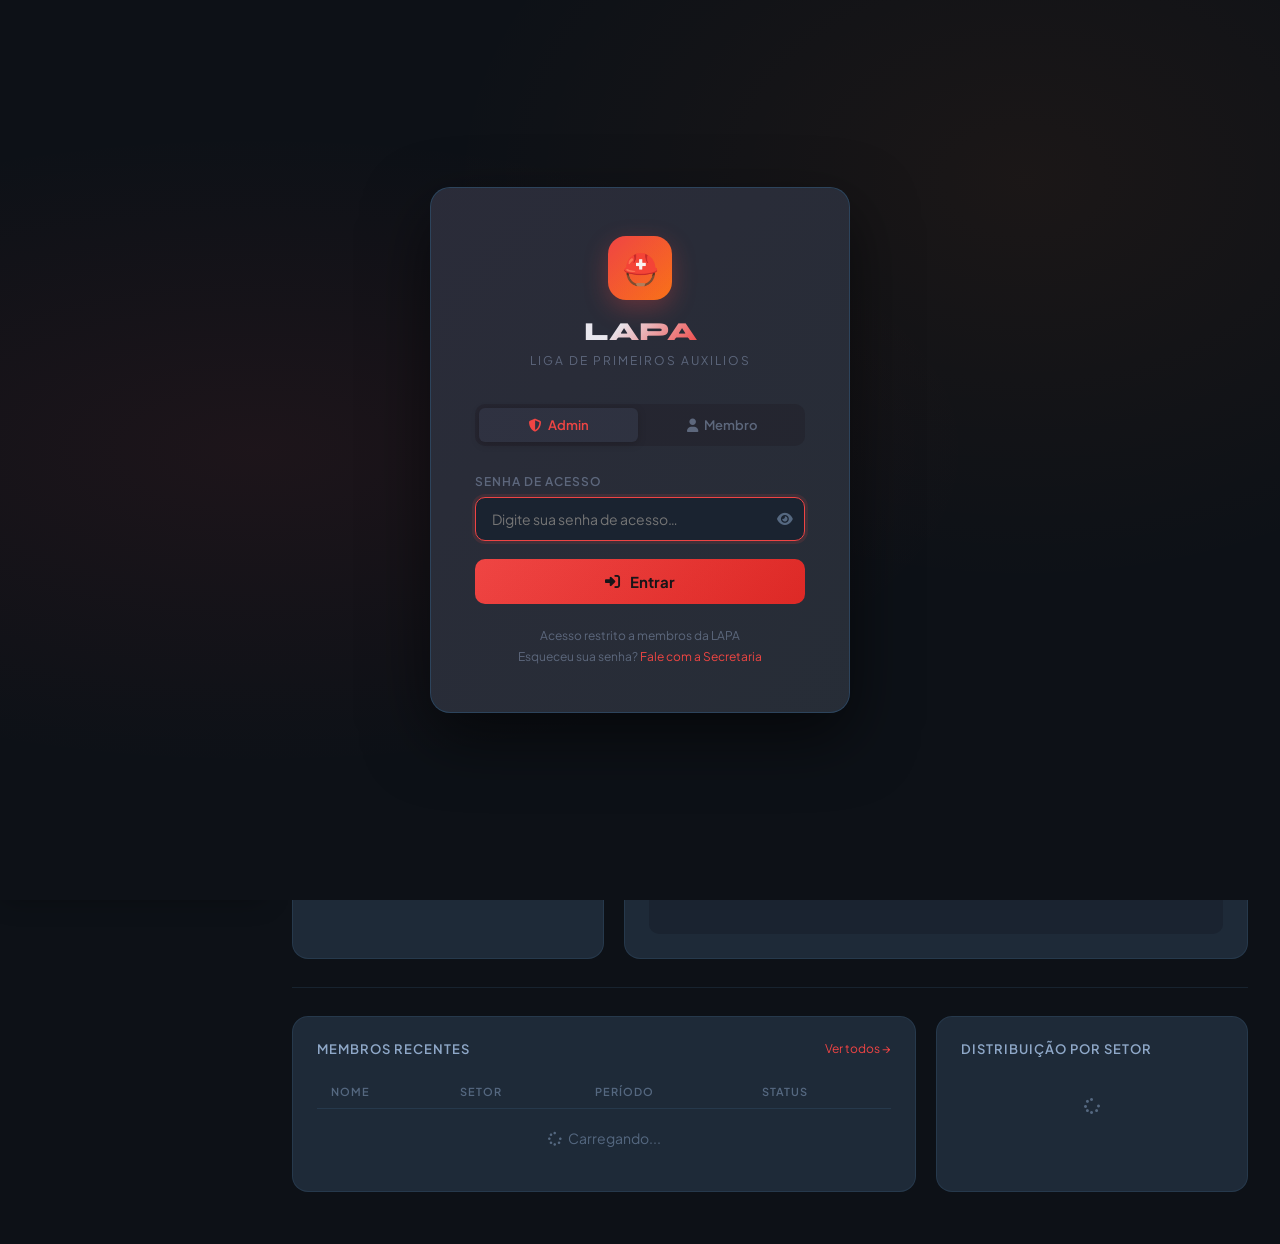
==== index.html @ fe963264 "lapa" ====
<!DOCTYPE html>
<html lang="pt-BR">
<head>
<meta charset="UTF-8">
<meta name="viewport" content="width=device-width, initial-scale=1.0">
<title>LAPA — Liga de Primeiros Auxilios</title>
<link href="https://fonts.googleapis.com/css2?family=Plus+Jakarta+Sans:wght@300;400;500;600;700;800&family=Syne:wght@600;700;800&family=DM+Mono:wght@400;500&display=swap" rel="stylesheet">
<link href="https://cdnjs.cloudflare.com/ajax/libs/font-awesome/6.5.0/css/all.min.css" rel="stylesheet">
<style>
/* ═══════════════════════════════════════════════════
   VARIÁVEIS & RESET
═══════════════════════════════════════════════════ */
:root {
  --bg:          #0b0e12;
  --bg2:         #111418;
  --bg3:         #181d24;
  --card:        #1c2028;
  --card2:       #222830;
  --border:      rgba(239,68,68,.10);
  --border2:     rgba(239,68,68,.20);
  --teal:        #ef4444;
  --teal2:       #dc2626;
  --sage:        #22c55e;
  --lavender:    #f97316;
  --gold:        #f59e0b;
  --coral:       #f43f5e;
  --sky:         #38bdf8;
  --text:        #f0f4f8;
  --text2:       #94a3b8;
  --text3:       #4a5568;
  --radius:      16px;
  --radius2:     10px;
  --shadow:      0 10px 40px rgba(0,0,0,.55);
  --shadow2:     0 2px 12px rgba(0,0,0,.3);
  --transition:  .25s cubic-bezier(.4,0,.2,1);
}

*, *::before, *::after { box-sizing: border-box; margin: 0; padding: 0; }
html { scroll-behavior: smooth; }
body {
  font-family: 'Plus Jakarta Sans', sans-serif;
  background: var(--bg);
  color: var(--text);
  min-height: 100vh;
  display: flex;
  overflow-x: hidden;
}

/* ═══════════════════════════════════════════════════
   SIDEBAR
═══════════════════════════════════════════════════ */
.sidebar {
  width: 260px;
  min-height: 100vh;
  background: var(--bg2);
  border-right: 1px solid var(--border);
  box-shadow: 4px 0 24px rgba(0,0,0,.3);
  display: flex;
  flex-direction: column;
  position: fixed;
  left: 0; top: 0; bottom: 0;
  z-index: 100;
  transition: width var(--transition);
}

.sidebar-logo {
  padding: 28px 24px 20px;
  border-bottom: 1px solid var(--border);
}
.logo-icon {
  width: 46px; height: 46px;
  background: linear-gradient(135deg, var(--teal), var(--lavender));
  border-radius: 12px;
  display: flex; align-items: center; justify-content: center;
  font-size: 22px; margin-bottom: 12px;
}
.logo-title {
  font-family: 'Syne', sans-serif;
  font-size: 18px; font-weight: 700;
  color: var(--text);
  line-height: 1.2;
}
.logo-sub {
  font-size: 11px; color: var(--text3);
  text-transform: uppercase; letter-spacing: 1.5px;
  margin-top: 4px;
}

.sidebar-nav { flex: 1; padding: 16px 12px; overflow-y: auto; }

.nav-section-label {
  font-size: 10px; font-weight: 600;
  text-transform: uppercase; letter-spacing: 2px;
  color: var(--text3); padding: 10px 12px 6px;
  margin-top: 8px;
}

.nav-item {
  display: flex; align-items: center; gap: 12px;
  padding: 11px 14px; border-radius: var(--radius2);
  cursor: pointer; color: var(--text2);
  transition: all var(--transition);
  margin-bottom: 2px; font-size: 14px; font-weight: 500;
  position: relative;
}
.nav-item:hover { background: var(--bg3); color: var(--text); }
.nav-item.active {
  background: linear-gradient(135deg, rgba(239,68,68,.15), rgba(249,115,22,.1));
  color: var(--teal);
  border: 1px solid rgba(239,68,68,.2);
}
.nav-item .icon { width: 18px; text-align: center; font-size: 15px; }
.nav-badge {
  margin-left: auto; background: var(--teal); color: var(--bg);
  font-size: 10px; font-weight: 700; padding: 2px 7px;
  border-radius: 20px; min-width: 20px; text-align: center;
}
.nav-badge.warn { background: var(--gold); }
.nav-badge.alert { background: var(--coral); }

.sidebar-footer {
  padding: 16px 12px;
  border-top: 1px solid var(--border);
}
.user-card {
  display: flex; align-items: center; gap: 10px;
  padding: 10px 12px; border-radius: var(--radius2);
  background: var(--bg3);
}
.avatar {
  width: 36px; height: 36px; border-radius: 50%;
  background: linear-gradient(135deg, var(--teal), var(--lavender));
  display: flex; align-items: center; justify-content: center;
  font-weight: 700; font-size: 14px; color: var(--bg); flex-shrink: 0;
}
.user-info .name { font-size: 13px; font-weight: 600; }
.user-info .role { font-size: 11px; color: var(--text3); }

/* ═══════════════════════════════════════════════════
   MAIN CONTENT
═══════════════════════════════════════════════════ */
.main {
  margin-left: 260px;
  flex: 1;
  min-height: 100vh;
  display: flex;
  flex-direction: column;
}

.topbar {
  height: 64px;
  background: var(--bg2);
  border-bottom: 1px solid var(--border);
  box-shadow: 0 1px 0 rgba(239,68,68,.08);
  display: flex; align-items: center;
  padding: 0 32px; gap: 16px;
  position: sticky; top: 0; z-index: 50;
}
.page-title {
  font-family: 'Syne', sans-serif;
  font-size: 20px; font-weight: 700;
  flex: 1;
}
.topbar-actions { display: flex; align-items: center; gap: 10px; }
.btn-icon {
  width: 36px; height: 36px; border-radius: var(--radius2);
  border: 1px solid var(--border2); background: var(--bg3);
  display: flex; align-items: center; justify-content: center;
  cursor: pointer; color: var(--text2); transition: all var(--transition);
  font-size: 14px;
}
.btn-icon:hover { color: var(--teal); border-color: var(--teal); }

.content { padding: 32px; flex: 1; }
.page { display: none; }
.page.active { display: block; animation: fadeIn .35s ease; }
@keyframes fadeIn { from { opacity:0; transform:translateY(8px); } to { opacity:1; transform:translateY(0); } }

/* ═══════════════════════════════════════════════════
   CARDS & GRIDS
═══════════════════════════════════════════════════ */
.grid { display: grid; gap: 20px; }
.grid-4 { grid-template-columns: repeat(4, 1fr); }
.grid-3 { grid-template-columns: repeat(3, 1fr); }
.grid-2 { grid-template-columns: repeat(2, 1fr); }
.grid-1-2 { grid-template-columns: 1fr 2fr; }
.grid-2-1 { grid-template-columns: 2fr 1fr; }

.card {
  background: var(--card);
  border: 1px solid var(--border);
  border-radius: var(--radius);
  padding: 24px;
  transition: border-color var(--transition);
}
.card:hover { border-color: var(--border2); }

.card-header {
  display: flex; align-items: center; justify-content: space-between;
  margin-bottom: 18px;
}
.card-title {
  font-size: 13px; font-weight: 600;
  text-transform: uppercase; letter-spacing: 1px;
  color: var(--text2);
}
.card-action {
  font-size: 12px; color: var(--teal); cursor: pointer;
  transition: opacity var(--transition);
}
.card-action:hover { opacity: .75; }

/* STAT CARDS */
.stat-card {
  background: var(--card);
  border: 1px solid var(--border);
  border-radius: var(--radius);
  padding: 22px;
  position: relative; overflow: hidden;
  transition: all var(--transition);
}
.stat-card::before {
  content: '';
  position: absolute; top: 0; left: 0; right: 0;
  height: 3px;
  background: var(--accent-color, var(--teal));
}
.stat-card:hover { transform: translateY(-2px); box-shadow: var(--shadow); }
.stat-label { font-size: 12px; color: var(--text3); margin-bottom: 8px; text-transform: uppercase; letter-spacing: 1px; }
.stat-value { font-family: 'Syne', sans-serif; font-size: 32px; font-weight: 700; line-height: 1; }
.stat-change {
  font-size: 12px; margin-top: 8px; display: flex; align-items: center; gap: 4px;
}
.stat-change.up { color: var(--sage); }
.stat-change.down { color: var(--coral); }
.stat-icon {
  position: absolute; right: 20px; top: 50%;
  transform: translateY(-50%);
  font-size: 36px; opacity: .08;
}

/* ═══════════════════════════════════════════════════
   HOME — HERO
═══════════════════════════════════════════════════ */
.hero {
  background: linear-gradient(135deg, var(--bg3) 0%, var(--card2) 100%);
  border: 1px solid var(--border);
  border-radius: 20px;
  padding: 48px;
  margin-bottom: 28px;
  position: relative; overflow: hidden;
}
.hero::before {
  content: '';
  position: absolute; top: -60px; right: -60px;
  width: 300px; height: 300px;
  background: radial-gradient(circle, rgba(239,68,68,.12) 0%, transparent 70%);
  pointer-events: none;
}
.hero::after {
  content: '';
  position: absolute; bottom: -80px; left: 30%;
  width: 400px; height: 400px;
  background: radial-gradient(circle, rgba(249,115,22,.08) 0%, transparent 70%);
  pointer-events: none;
}
.hero-tag {
  display: inline-flex; align-items: center; gap: 8px;
  background: rgba(239,68,68,.12); border: 1px solid rgba(239,68,68,.25);
  color: var(--teal); border-radius: 20px;
  padding: 5px 14px; font-size: 12px; font-weight: 600;
  text-transform: uppercase; letter-spacing: 1px;
  margin-bottom: 20px;
}
.hero h1 {
  font-family: 'Syne', sans-serif;
  font-size: 42px; font-weight: 900;
  line-height: 1.15; margin-bottom: 14px;
  background: linear-gradient(135deg, var(--text) 30%, var(--teal) 100%);
  -webkit-background-clip: text; -webkit-text-fill-color: transparent;
  background-clip: text;
}
.hero p { color: var(--text2); font-size: 15px; line-height: 1.7; max-width: 560px; }
.hero-stats {
  display: flex; gap: 32px; margin-top: 32px;
}
.hero-stat .value {
  font-family: 'Syne', sans-serif;
  font-size: 28px; font-weight: 700; color: var(--teal);
}
.hero-stat .label { font-size: 12px; color: var(--text3); margin-top: 2px; }
.hero-divider { width: 1px; background: var(--border2); }

/* ═══════════════════════════════════════════════════
   TIMELINE / AGENDA
═══════════════════════════════════════════════════ */
.timeline { list-style: none; }
.timeline-item {
  display: flex; gap: 16px;
  padding-bottom: 20px;
  position: relative;
}
.timeline-item:not(:last-child)::before {
  content: '';
  position: absolute; left: 15px; top: 30px; bottom: 0;
  width: 1px; background: var(--border);
}
.tl-dot {
  width: 30px; height: 30px; border-radius: 50%;
  display: flex; align-items: center; justify-content: center;
  font-size: 12px; flex-shrink: 0; margin-top: 2px;
}
.tl-dot.teal { background: rgba(239,68,68,.15); color: var(--teal); border: 1px solid rgba(239,68,68,.3); }
.tl-dot.lav  { background: rgba(249,115,22,.15); color: var(--lavender); border: 1px solid rgba(249,115,22,.3); }
.tl-dot.gold { background: rgba(232,196,106,.15); color: var(--gold); border: 1px solid rgba(232,196,106,.3); }
.tl-dot.sage { background: rgba(107,191,160,.15); color: var(--sage); border: 1px solid rgba(107,191,160,.3); }
.tl-info .tl-title { font-size: 14px; font-weight: 600; margin-bottom: 3px; }
.tl-info .tl-meta { font-size: 12px; color: var(--text3); }

/* ═══════════════════════════════════════════════════
   MEMBERS TABLE
═══════════════════════════════════════════════════ */
.table-wrap { overflow-x: auto; }
table { width: 100%; border-collapse: collapse; }
th {
  text-align: left; padding: 10px 14px;
  font-size: 11px; font-weight: 600;
  text-transform: uppercase; letter-spacing: 1px;
  color: var(--text3); border-bottom: 1px solid var(--border);
}
td {
  padding: 13px 14px; font-size: 14px;
  border-bottom: 1px solid rgba(100,160,220,.06);
}
tr:last-child td { border-bottom: none; }
tr:hover td { background: rgba(239,68,68,.03); }
.td-name { display: flex; align-items: center; gap: 10px; }
.td-avatar {
  width: 30px; height: 30px; border-radius: 50%;
  display: flex; align-items: center; justify-content: center;
  font-size: 12px; font-weight: 700; flex-shrink: 0;
}

/* BADGES */
.badge {
  display: inline-flex; align-items: center; gap: 4px;
  padding: 3px 10px; border-radius: 20px;
  font-size: 11px; font-weight: 600;
}
.badge.teal   { background: rgba(239,68,68,.12); color: var(--teal);    border: 1px solid rgba(239,68,68,.2); }
.badge.lav    { background: rgba(249,115,22,.12); color: var(--lavender); border: 1px solid rgba(249,115,22,.2); }
.badge.sage   { background: rgba(107,191,160,.12); color: var(--sage);   border: 1px solid rgba(107,191,160,.2); }
.badge.gold   { background: rgba(232,196,106,.12); color: var(--gold);   border: 1px solid rgba(232,196,106,.2); }
.badge.coral  { background: rgba(224,122,122,.12); color: var(--coral);  border: 1px solid rgba(224,122,122,.2); }
.badge.sky    { background: rgba(106,179,232,.12); color: var(--sky);    border: 1px solid rgba(106,179,232,.2); }

/* ═══════════════════════════════════════════════════
   PROGRESS BAR
═══════════════════════════════════════════════════ */
.progress-bar {
  height: 6px; background: var(--bg3);
  border-radius: 10px; overflow: hidden; margin-top: 8px;
}
.progress-fill {
  height: 100%; border-radius: 10px;
  background: linear-gradient(90deg, var(--teal), var(--lavender));
  transition: width 1s ease;
}

/* ═══════════════════════════════════════════════════
   BUTTONS
═══════════════════════════════════════════════════ */
.btn {
  display: inline-flex; align-items: center; gap: 8px;
  padding: 9px 18px; border-radius: var(--radius2);
  font-size: 13px; font-weight: 600; cursor: pointer;
  transition: all var(--transition); border: none;
  font-family: 'Plus Jakarta Sans', sans-serif;
}
.btn-primary {
  background: linear-gradient(135deg, var(--teal), var(--teal2));
  color: var(--bg);
}
.btn-primary:hover { opacity: .88; transform: translateY(-1px); }
.btn-outline {
  background: transparent;
  border: 1px solid var(--border2); color: var(--text2);
}
.btn-outline:hover { border-color: var(--teal); color: var(--teal); }
.btn-sm { padding: 6px 12px; font-size: 12px; }
.btn-danger { background: rgba(224,122,122,.15); color: var(--coral); border: 1px solid rgba(224,122,122,.25); }
.btn-danger:hover { background: rgba(224,122,122,.25); }

/* ═══════════════════════════════════════════════════
   FORMS
═══════════════════════════════════════════════════ */
.form-group { margin-bottom: 16px; }
.form-label { font-size: 12px; font-weight: 600; color: var(--text2); margin-bottom: 6px; display: block; text-transform: uppercase; letter-spacing: .8px; }
.form-input, .form-select, .form-textarea {
  width: 100%; padding: 10px 14px;
  background: var(--bg3); border: 1px solid var(--border2);
  border-radius: var(--radius2); color: var(--text);
  font-family: 'Plus Jakarta Sans', sans-serif; font-size: 14px;
  transition: border-color var(--transition);
  outline: none;
}
.form-input:focus, .form-select:focus, .form-textarea:focus {
  border-color: var(--teal);
  box-shadow: 0 0 0 3px rgba(239,68,68,.1);
}
.form-textarea { resize: vertical; min-height: 90px; }
.form-select { appearance: none; cursor: pointer; }
.form-row { display: grid; grid-template-columns: 1fr 1fr; gap: 16px; }

/* ═══════════════════════════════════════════════════
   MODAL
═══════════════════════════════════════════════════ */
.modal-overlay {
  position: fixed; inset: 0; background: rgba(0,0,0,.65);
  z-index: 200; display: none; align-items: center; justify-content: center;
  backdrop-filter: blur(4px);
}
.modal-overlay.open { display: flex; animation: fadeIn .2s ease; }
.modal {
  background: var(--card); border: 1px solid var(--border2);
  border-radius: 20px; padding: 32px; width: 520px; max-width: 95vw;
  box-shadow: 0 32px 80px rgba(0,0,0,.5);
}
.modal-header {
  display: flex; align-items: center; justify-content: space-between;
  margin-bottom: 24px;
}
.modal-title { font-family: 'Syne', sans-serif; font-size: 20px; font-weight: 700; }
.modal-close { background: none; border: none; color: var(--text3); font-size: 20px; cursor: pointer; }
.modal-footer { margin-top: 24px; display: flex; gap: 10px; justify-content: flex-end; }

/* ═══════════════════════════════════════════════════
   CHART PLACEHOLDERS
═══════════════════════════════════════════════════ */
.chart-placeholder {
  height: 180px; background: var(--bg3);
  border-radius: var(--radius2); display: flex;
  align-items: flex-end; gap: 8px; padding: 16px;
}
.bar {
  flex: 1; border-radius: 4px 4px 0 0;
  background: linear-gradient(0deg, var(--teal), var(--lavender));
  opacity: .75; transition: opacity var(--transition);
  position: relative;
}
.bar:hover { opacity: 1; }
.bar::after {
  content: attr(data-label);
  position: absolute; bottom: -20px; left: 50%;
  transform: translateX(-50%);
  font-size: 10px; color: var(--text3);
  white-space: nowrap;
}

.donut-wrap { display: flex; align-items: center; gap: 24px; }
.donut-svg { flex-shrink: 0; }
.donut-legend { flex: 1; }
.legend-item {
  display: flex; align-items: center; gap: 8px;
  font-size: 13px; margin-bottom: 8px;
}
.legend-dot { width: 10px; height: 10px; border-radius: 50%; flex-shrink: 0; }

/* ═══════════════════════════════════════════════════
   NOTIFICATION BELL DROPDOWN
═══════════════════════════════════════════════════ */
.notif-btn { position: relative; }
.notif-dot {
  position: absolute; top: 4px; right: 4px;
  width: 8px; height: 8px; border-radius: 50%;
  background: var(--coral); border: 2px solid var(--bg2);
}

/* ═══════════════════════════════════════════════════
   SEARCH
═══════════════════════════════════════════════════ */
.search-box {
  display: flex; align-items: center; gap: 8px;
  background: var(--bg3); border: 1px solid var(--border);
  border-radius: var(--radius2); padding: 7px 14px;
  font-size: 13px; color: var(--text3); min-width: 200px;
}
.search-box input {
  background: none; border: none; outline: none;
  color: var(--text); font-family: 'Plus Jakarta Sans', sans-serif;
  font-size: 13px; flex: 1;
}

/* ═══════════════════════════════════════════════════
   KANBAN
═══════════════════════════════════════════════════ */
.kanban { display: grid; grid-template-columns: repeat(4, 1fr); gap: 16px; }
.kanban-col { background: var(--bg3); border-radius: var(--radius); padding: 16px; }
.kanban-col-title {
  font-size: 12px; font-weight: 700;
  text-transform: uppercase; letter-spacing: 1px;
  color: var(--text3); margin-bottom: 14px;
  display: flex; align-items: center; justify-content: space-between;
}
/* DOC CARDS */
.doc-card { position: relative; }
#docs-dynamic-area .grid { margin-bottom: 0; }

.kanban-card {
  background: var(--card); border: 1px solid var(--border);
  border-radius: var(--radius2); padding: 14px;
  margin-bottom: 10px; cursor: pointer;
  transition: all var(--transition);
}
.kanban-card:hover { transform: translateY(-2px); border-color: var(--border2); box-shadow: var(--shadow2); }
.kanban-card-title { font-size: 13px; font-weight: 600; margin-bottom: 6px; }
.kanban-card-meta { font-size: 11px; color: var(--text3); }

/* ═══════════════════════════════════════════════════
   FINANÇAS
═══════════════════════════════════════════════════ */
.finance-row {
  display: flex; align-items: center; justify-content: space-between;
  padding: 12px 0; border-bottom: 1px solid rgba(100,160,220,.06);
}
.finance-row:last-child { border-bottom: none; }
.finance-desc { font-size: 14px; }
.finance-cat { font-size: 11px; color: var(--text3); margin-top: 2px; }
.finance-val { font-family: 'DM Mono', monospace; font-size: 15px; font-weight: 500; }
.finance-val.pos { color: var(--sage); }
.finance-val.neg { color: var(--coral); }

/* ═══════════════════════════════════════════════════
   TOOLTIP
═══════════════════════════════════════════════════ */
[data-tooltip] { position: relative; }
[data-tooltip]::after {
  content: attr(data-tooltip);
  position: absolute; bottom: calc(100% + 6px); left: 50%;
  transform: translateX(-50%);
  background: var(--card2); border: 1px solid var(--border2);
  color: var(--text); font-size: 12px; padding: 5px 10px;
  border-radius: 6px; white-space: nowrap;
  pointer-events: none; opacity: 0; transition: opacity .2s;
  z-index: 999;
}
[data-tooltip]:hover::after { opacity: 1; }

/* ═══════════════════════════════════════════════════
   RESPONSIVO
═══════════════════════════════════════════════════ */
@media (max-width: 1200px) {
  .grid-4 { grid-template-columns: repeat(2, 1fr); }
  .kanban { grid-template-columns: repeat(2, 1fr); }
}
@media (max-width: 900px) {
  .sidebar {
    width: 72px;
    transition: width var(--transition), box-shadow var(--transition);
  }
  .sidebar.mobile-open {
    width: 260px;
    box-shadow: 6px 0 40px rgba(0,0,0,.55);
    z-index: 200;
  }
  .sidebar.mobile-open .logo-title,
  .sidebar.mobile-open .logo-sub,
  .sidebar.mobile-open .nav-item span,
  .sidebar.mobile-open .nav-section-label,
  .sidebar.mobile-open .user-info,
  .sidebar.mobile-open .nav-badge { display: revert; }
  .logo-title, .logo-sub, .nav-item span, .nav-section-label, .user-info, .nav-badge { display: none; }
  .main { margin-left: 72px; }
  .grid-3 { grid-template-columns: 1fr; }
  .grid-1-2, .grid-2-1 { grid-template-columns: 1fr; }
  /* Overlay para fechar ao clicar fora */
  #sidebar-overlay {
    display: none;
    position: fixed; inset: 0; z-index: 190;
    background: rgba(0,0,0,.45);
    backdrop-filter: blur(2px);
  }
  #sidebar-overlay.visible { display: block; }
  /* Botão hambúrguer fixo */
  #btn-hamburger {
    display: flex;
    position: fixed; bottom: 24px; left: 12px; z-index: 210;
    width: 48px; height: 48px; border-radius: 14px;
    background: var(--teal); color: var(--bg);
    border: none; cursor: pointer;
    align-items: center; justify-content: center;
    font-size: 18px;
    box-shadow: 0 4px 20px rgba(239,68,68,.45);
    transition: transform var(--transition), opacity var(--transition);
  }
  #btn-hamburger:active { transform: scale(.92); }
}
@media (max-width: 600px) {
  .content { padding: 16px; }
  .grid-4 { grid-template-columns: 1fr 1fr; }
  .hero h1 { font-size: 28px; }
  .hero-stats { gap: 16px; }
  .hero { padding: 28px 20px; }
}

/* Hambúrguer oculto em desktop — só aparece via media query acima */
#btn-hamburger { display: none; }
#sidebar-overlay { display: none; }

/* ═══════════════════════════════════════════════════
   SCROLLBAR
═══════════════════════════════════════════════════ */
::-webkit-scrollbar { width: 6px; height: 6px; }
::-webkit-scrollbar-track { background: var(--bg); }
::-webkit-scrollbar-thumb { background: var(--bg3); border-radius: 6px; }
::-webkit-scrollbar-thumb:hover { background: var(--card2); }

/* ═══════════════════════════════════════════════════
   MISC
═══════════════════════════════════════════════════ */
.section-title {
  font-family: 'Syne', sans-serif;
  font-size: 22px; font-weight: 700;
  margin-bottom: 6px;
}
.section-sub { font-size: 14px; color: var(--text2); margin-bottom: 24px; }
.divider { height: 1px; background: var(--border); margin: 28px 0; }
.gap-20 { margin-bottom: 20px; }
.gap-28 { margin-bottom: 28px; }
.tag-list { display: flex; flex-wrap: wrap; gap: 6px; }
.tag {
  font-size: 11px; padding: 3px 10px;
  background: var(--bg3); border: 1px solid var(--border);
  border-radius: 20px; color: var(--text2);
}

/* Ata card */
.ata-card {
  padding: 16px; background: var(--bg3);
  border: 1px solid var(--border); border-radius: var(--radius2);
  margin-bottom: 12px; cursor: pointer; transition: all var(--transition);
}
.ata-card:hover { border-color: var(--border2); }
.ata-title { font-size: 14px; font-weight: 600; margin-bottom: 4px; }
.ata-meta { font-size: 12px; color: var(--text3); display: flex; gap: 14px; }

/* Pesquisa card */
.research-card {
  background: var(--bg3); border: 1px solid var(--border);
  border-radius: var(--radius); padding: 20px;
  transition: all var(--transition);
}
.research-card:hover { border-color: var(--border2); transform: translateY(-2px); }
.research-title { font-size: 15px; font-weight: 600; margin-bottom: 6px; }
.research-desc { font-size: 13px; color: var(--text2); line-height: 1.6; margin-bottom: 12px; }

/* Tabs internos */
.inner-tabs { display: flex; gap: 4px; margin-bottom: 24px; }
.inner-tab {
  padding: 8px 16px; border-radius: var(--radius2);
  font-size: 13px; font-weight: 500;
  cursor: pointer; color: var(--text3);
  border: 1px solid transparent;
  transition: all var(--transition);
}
.inner-tab.active {
  background: var(--card2); color: var(--teal);
  border-color: rgba(239,68,68,.2);
}
.inner-tab:hover:not(.active) { color: var(--text); background: var(--bg3); }
.inner-panel { display: none; }
.inner-panel.active { display: block; }


/* ═══════════════════════════════════════════════════
   TELA DE LOGIN
═══════════════════════════════════════════════════ */
#login-screen {
  position: fixed; inset: 0; z-index: 10000;
  background: var(--bg);
  display: flex; align-items: center; justify-content: center;
  padding: 20px;
  background-image:
    radial-gradient(ellipse at 20% 50%, rgba(239,68,68,.07) 0%, transparent 50%),
    radial-gradient(ellipse at 80% 20%, rgba(249,115,22,.06) 0%, transparent 40%);
}
.login-card {
  background: var(--card);
  border: 1px solid var(--border2);
  border-radius: 20px;
  padding: 48px 44px;
  width: 100%; max-width: 420px;
  box-shadow: 0 24px 64px rgba(0,0,0,.55);
  animation: fadeIn .4s ease;
}
.login-logo {
  display: flex; flex-direction: column; align-items: center;
  margin-bottom: 36px;
}
.login-logo-icon {
  width: 64px; height: 64px;
  background: linear-gradient(135deg, var(--teal), var(--lavender));
  border-radius: 18px;
  display: flex; align-items: center; justify-content: center;
  font-size: 30px; margin-bottom: 16px;
  box-shadow: 0 8px 24px rgba(239,68,68,.3);
}
.login-logo h1 {
  font-family: 'Syne', sans-serif;
  font-size: 26px; font-weight: 900;
  background: linear-gradient(135deg, var(--text) 30%, var(--teal) 100%);
  -webkit-background-clip: text; -webkit-text-fill-color: transparent;
  background-clip: text; margin-bottom: 6px; text-align: center;
}
.login-logo p {
  font-size: 12px; color: var(--text3);
  text-transform: uppercase; letter-spacing: 2px; text-align: center;
}
.login-role-tabs {
  display: flex; background: var(--bg3);
  border-radius: var(--radius2); padding: 4px;
  margin-bottom: 28px; gap: 4px;
}
.login-role-tab {
  flex: 1; padding: 9px; text-align: center;
  border-radius: 6px; font-size: 13px; font-weight: 600;
  cursor: pointer; color: var(--text3);
  transition: all var(--transition);
}
.login-role-tab.active {
  background: var(--card2); color: var(--teal);
  box-shadow: 0 2px 8px rgba(0,0,0,.2);
}
.login-field { margin-bottom: 18px; }
.login-field label {
  display: block; font-size: 12px; font-weight: 600;
  color: var(--text3); text-transform: uppercase;
  letter-spacing: 1px; margin-bottom: 8px;
}
.login-field input {
  width: 100%; background: var(--bg3);
  border: 1px solid var(--border2); border-radius: var(--radius2);
  padding: 12px 16px; font-size: 14px; font-family: 'Plus Jakarta Sans', sans-serif;
  color: var(--text); transition: all var(--transition);
  outline: none;
}
.login-field input:focus {
  border-color: var(--teal);
  box-shadow: 0 0 0 3px rgba(239,68,68,.12);
}
.login-field input.error { border-color: var(--coral); }
.login-error {
  display: none; align-items: center; gap: 8px;
  background: rgba(224,122,122,.1); border: 1px solid rgba(224,122,122,.25);
  border-radius: var(--radius2); padding: 10px 14px;
  color: var(--coral); font-size: 13px; margin-bottom: 18px;
}
.login-error.show { display: flex; animation: fadeIn .2s ease; }
.login-btn {
  width: 100%; padding: 13px;
  background: linear-gradient(135deg, var(--teal), var(--teal2));
  color: var(--bg); border: none; border-radius: var(--radius2);
  font-size: 15px; font-weight: 700; font-family: 'Plus Jakarta Sans', sans-serif;
  cursor: pointer; transition: all var(--transition);
  display: flex; align-items: center; justify-content: center; gap: 10px;
}
.login-btn:hover { transform: translateY(-1px); box-shadow: 0 6px 20px rgba(239,68,68,.35); }
.login-btn:active { transform: translateY(0); }
.login-btn:disabled { opacity: .6; cursor: not-allowed; transform: none; }
.login-footer {
  text-align: center; margin-top: 24px;
  font-size: 12px; color: var(--text3);
}
.login-footer a { color: var(--teal); cursor: pointer; text-decoration: none; }
.login-footer a:hover { opacity: .8; }
.login-show-pass {
  position: relative;
}
.login-show-pass input { padding-right: 44px; }
.login-show-pass .toggle-pass {
  position: absolute; right: 12px; top: 50%;
  transform: translateY(-50%);
  cursor: pointer; color: var(--text3); font-size: 14px;
  transition: color var(--transition);
}
.login-show-pass .toggle-pass:hover { color: var(--teal); }

/* Badge de papel (admin/membro) na topbar */
.role-badge {
  display: inline-flex; align-items: center; gap: 6px;
  padding: 4px 10px; border-radius: 20px; font-size: 11px; font-weight: 600;
  text-transform: uppercase; letter-spacing: 1px;
}
.role-badge.admin { background: rgba(232,196,106,.15); color: var(--gold); border: 1px solid rgba(232,196,106,.3); }
.role-badge.membro { background: rgba(239,68,68,.12); color: var(--teal); border: 1px solid rgba(239,68,68,.2); }

/* Bloqueia elementos para não-admin */
.admin-only { display: none; }
body.is-admin .admin-only { display: inline-flex; }
body.is-admin .admin-only-block { display: block; }
.admin-only-block { display: none; }

/* Overlay de bloqueio */
.locked-overlay {
  position: absolute; inset: 0; z-index: 10;
  background: rgba(13,17,23,.7); backdrop-filter: blur(2px);
  display: flex; flex-direction: column; align-items: center; justify-content: center;
  border-radius: var(--radius);
}
.locked-overlay i { font-size: 28px; color: var(--gold); margin-bottom: 10px; }
.locked-overlay p { font-size: 14px; color: var(--text2); }


/* ═══════════════════════════════════════════════════
   LAPA — Decoração com cruz pulsante
═══════════════════════════════════════════════════ */
@keyframes lapaPulse {
  0%,100% { opacity:.08; transform:scale(1); }
  50%      { opacity:.14; transform:scale(1.08); }
}
.hero-cross-decor {
  position: absolute; right: 48px; top: 50%;
  transform: translateY(-50%);
  font-size: 120px; opacity: .07;
  animation: lapaPulse 4s ease-in-out infinite;
  pointer-events: none; user-select: none;
  color: var(--teal);
}
/* Login card glow */
.login-card::before {
  content: '';
  position: absolute; inset: 0;
  border-radius: 20px;
  background: linear-gradient(135deg, rgba(239,68,68,.06) 0%, rgba(249,115,22,.04) 100%);
  pointer-events: none;
}
.login-card { position: relative; overflow: hidden; }

/* Nav badge pulse on alerts */
.nav-badge.alert {
  animation: badgePulse 2s ease-in-out infinite;
}
@keyframes badgePulse {
  0%,100% { box-shadow: 0 0 0 0 rgba(244,63,94,.5); }
  50%      { box-shadow: 0 0 0 6px rgba(244,63,94,0); }
}

/* Scrollbar */
::-webkit-scrollbar { width: 6px; height: 6px; }
::-webkit-scrollbar-track { background: var(--bg3); }
::-webkit-scrollbar-thumb { background: rgba(239,68,68,.3); border-radius: 10px; }
::-webkit-scrollbar-thumb:hover { background: rgba(239,68,68,.5); }

/* Hero shimmer */
.hero::before { animation: lapaPulse 6s ease-in-out infinite; }

/* ═══════════════════════════════════════════════════
   SKELETON LOADERS
═══════════════════════════════════════════════════ */
@keyframes shimmer {
  0%   { background-position: -400px 0; }
  100% { background-position: 400px 0; }
}
.skel {
  background: linear-gradient(90deg, var(--bg3) 25%, var(--card2) 50%, var(--bg3) 75%);
  background-size: 800px 100%;
  animation: shimmer 1.4s infinite;
  border-radius: 6px;
  display: block;
}
.skel-inline {
  background: linear-gradient(90deg, var(--bg3) 25%, var(--card2) 50%, var(--bg3) 75%);
  background-size: 800px 100%;
  animation: shimmer 1.4s infinite;
  border-radius: 4px;
  display: inline-block;
  width: 60px; height: 1em; vertical-align: middle;
}

/* ═══════════════════════════════════════════════════
   TOOLTIP
═══════════════════════════════════════════════════ */
[data-tooltip] { position: relative; }
[data-tooltip]::after {
  content: attr(data-tooltip);
  position: absolute; bottom: calc(100% + 6px); left: 50%;
  transform: translateX(-50%);
  background: var(--card2); color: var(--text);
  font-size: 11px; padding: 4px 8px; border-radius: 6px;
  white-space: nowrap; pointer-events: none;
  opacity: 0; transition: opacity .2s;
  border: 1px solid var(--border2);
  z-index: 9999;
}
[data-tooltip]:hover::after { opacity: 1; }

/* ═══════════════════════════════════════════════════
   LAST REFRESH BADGE
═══════════════════════════════════════════════════ */
#last-refresh {
  font-size: 10px; color: var(--text3);
  display: flex; align-items: center; gap: 4px;
}
</style>
</head>
<body>


<!-- ═══════════ OVERLAY MOBILE (fecha sidebar ao clicar fora) ═══════════ -->
<div id="sidebar-overlay" onclick="closeMobileSidebar()"></div>

<!-- ═══════════ BOTÃO HAMBÚRGUER MOBILE ═══════════ -->
<button id="btn-hamburger" aria-label="Abrir menu" onclick="toggleMobileSidebar()">
  <i class="fas fa-bars" id="hamburger-icon"></i>
</button>

<!-- ═══════════ TELA DE LOGIN ═══════════ -->
<div id="login-screen">
  <div class="login-card">
    <div class="login-logo">
      <div class="login-logo-icon">⛑️</div>
      <h1>LAPA</h1>
      <p>Liga de Primeiros Auxilios</p>
    </div>

    <div class="login-role-tabs">
      <div class="login-role-tab active" id="tab-admin" onclick="selectRole('admin')">
        <i class="fas fa-shield-alt" style="margin-right:6px"></i>Admin
      </div>
      <div class="login-role-tab" id="tab-membro" onclick="selectRole('membro')">
        <i class="fas fa-user" style="margin-right:6px"></i>Membro
      </div>
    </div>

    <div id="login-error" class="login-error">
      <i class="fas fa-exclamation-circle"></i>
      <span id="login-error-msg">Senha incorreta. Tente novamente.</span>
    </div>

    <div class="login-field">
      <label for="login-senha">Senha de acesso</label>
      <div class="login-show-pass">
        <input type="password" id="login-senha" placeholder="Digite sua senha de acesso…"
          autocomplete="current-password"
          onkeydown="if(event.key==='Enter') doLogin()">
        <i class="fas fa-eye toggle-pass" id="toggle-pass-icon"
          onclick="togglePassVisibility()"></i>
      </div>
    </div>

    <button class="login-btn" id="login-btn" onclick="doLogin()">
      <i class="fas fa-sign-in-alt"></i> Entrar
    </button>

    <div class="login-footer">
      <p>Acesso restrito a membros da LAPA</p>
      <p style="margin-top:6px">Esqueceu sua senha? <a onclick="showToastLogin()">Fale com a Secretaria</a></p>
    </div>
  </div>
</div>

<!-- ═══════════ SIDEBAR ═══════════ -->
<aside class="sidebar">
  <div class="sidebar-logo">
    <div class="logo-icon">⛑️</div>
    <div class="logo-title">LAPA</div>
    <div class="logo-sub">Liga de Primeiros Auxilios</div>
  </div>

  <nav class="sidebar-nav">
    <div class="nav-section-label">Principal</div>
    <div class="nav-item active" onclick="showPage('home')">
      <i class="icon fas fa-home"></i><span>Início</span>
    </div>
    <div class="nav-item" onclick="showPage('agenda')">
      <i class="icon fas fa-calendar-alt"></i><span>Agenda & Eventos</span>
      <span class="nav-badge" id="nav-badge-agenda" style="display:none">0</span>
    </div>
    <div class="nav-item" onclick="showPage('membros')">
      <i class="icon fas fa-users"></i><span>Membros</span>
    </div>
    <div class="nav-item" onclick="showPage('documentos')">
      <i class="icon fas fa-folder-open"></i><span>Documentos</span>
    </div>

    <div class="nav-section-label">Setores</div>
    <div class="nav-item" onclick="showPage('secretaria')">
      <i class="icon fas fa-file-alt"></i><span>Secretaria</span>
    </div>
    <div class="nav-item" onclick="showPage('tesouraria')">
      <i class="icon fas fa-coins"></i><span>Tesouraria</span>
      <span class="nav-badge warn" id="nav-badge-tesouraria" style="display:none">!</span>
    </div>
    <div class="nav-item" onclick="showPage('marketing')">
      <i class="icon fas fa-bullhorn"></i><span>Marketing</span>
    </div>
    <div class="nav-item" onclick="showPage('pesquisa')">
      <i class="icon fas fa-microscope"></i><span>Pesquisa</span>
    </div>

    <div class="nav-section-label">Operações</div>
    <div class="nav-item" onclick="showPage('extensao')">
      <i class="icon fas fa-hands-helping"></i><span>Extensão</span>
    </div>
    <div class="nav-item" onclick="showPage('ensino')">
      <i class="icon fas fa-graduation-cap"></i><span>Ensino</span>
    </div>
    <div class="nav-item" onclick="showPage('ouvidoria')">
      <i class="icon fas fa-comment-dots"></i><span>Ouvidoria</span>
      <span class="nav-badge alert" id="nav-badge-ouvidoria" style="display:none">0</span>
    </div>
    <div class="nav-item" onclick="showPage('relatorios')">
      <i class="icon fas fa-chart-bar"></i><span>Relatórios</span>
    </div>
  </nav>

  <div class="sidebar-footer">
    <div class="user-card">
      <div class="avatar" id="sidebar-avatar">—</div>
      <div class="user-info">
        <div class="name" id="sidebar-user-name">—</div>
        <div class="role" id="sidebar-user-role">Faça login para continuar</div>
      </div>
    </div>
  </div>
</aside>

<!-- ═══════════ MAIN ═══════════ -->
<div class="main">
  <div class="topbar">
    <div class="page-title" id="page-title">Início</div>
    <div class="topbar-actions" id="topbar-actions">
      <div class="search-box">
        <i class="fas fa-search" style="color:var(--text3)"></i>
        <input type="text" placeholder="Buscar…">
      </div>
      <div class="btn-icon notif-btn" data-tooltip="Notificações" onclick="openNotificacoes()">
        <i class="fas fa-bell"></i>
        <span class="notif-dot"></span>
      </div>
      <div class="btn-icon" data-tooltip="Configurações" onclick="openConfiguracoes()">
        <i class="fas fa-cog"></i>
      </div>
      <span id="topbar-role-badge" class="role-badge admin" style="margin-right:4px;display:none"></span>
      <span id="last-refresh" data-tooltip="Última atualização dos dados"></span>
      <div class="btn-icon" data-tooltip="Recarregar dados" onclick="recarregarDados()" id="btn-refresh">
        <i class="fas fa-sync-alt"></i>
      </div>
      <div class="btn-icon" data-tooltip="Tema claro/escuro" onclick="toggleTheme()">
        <i class="fas fa-adjust"></i>
      </div>
    <div class="btn-icon" data-tooltip="Sair" onclick="doLogout()" style="color:var(--coral)"><i class="fas fa-sign-out-alt"></i></div>
    </div>
  </div>

  <div class="content">

    <!-- ══════════════════════════════
         PÁGINA: INÍCIO
    ══════════════════════════════ -->
    <div class="page active" id="page-home">
      <div class="hero">
        <div class="hero-tag"><i class="fas fa-first-aid"></i> Liga de Primeiros Auxilios</div>
        <div class="hero-cross-decor">✚</div>
        <h1>Dashboard<br>LAPA 2026</h1>
        <p>Central de gestão da nossa liga acadêmica. Acompanhe eventos, finanças, treinamentos e toda a operação da LAPA em um só lugar.</p>
        <div class="hero-stats">
          <div class="hero-stat"><div class="value" id="cnt-membros"><span class="skel-inline"></span></div><div class="label">Membros ativos</div></div>
          <div class="hero-divider"></div>
          <div class="hero-stat"><div class="value" id="cnt-eventos"><span class="skel-inline"></span></div><div class="label">Treinamentos no semestre</div></div>
          <div class="hero-divider"></div>
          <div class="hero-stat"><div class="value" id="cnt-projetos"><span class="skel-inline"></span></div><div class="label">Projetos em andamento</div></div>
          <div class="hero-divider"></div>
          <div class="hero-stat"><div class="value" id="cnt-anos"><span class="skel-inline"></span></div><div class="label">Anos de existência</div></div>
        </div>
      </div>

      <!-- STATS -->
      <div class="grid grid-4 gap-20">
        <div class="stat-card" style="--accent-color: var(--teal)">
          <div class="stat-label">Saldo em caixa</div>
          <div class="stat-value" id="home-saldo-val">—</div>
          <div class="stat-change up" id="home-saldo-change"><i class="fas fa-sync fa-spin" style="font-size:10px"></i> carregando</div>
          <i class="fas fa-wallet stat-icon"></i>
        </div>
        <div class="stat-card" style="--accent-color: var(--lavender)">
          <div class="stat-label">Próximo evento</div>
          <div class="stat-value" style="font-size:22px" id="home-evento-val">—</div>
          <div class="stat-change" style="color:var(--text2)" id="home-evento-meta"><i class="fas fa-map-marker-alt"></i> —</div>
          <i class="fas fa-calendar stat-icon"></i>
        </div>
        <div class="stat-card" style="--accent-color: var(--sage)">
          <div class="stat-label">Horas de treinamento <button class="btn-edit-ind admin-only" onclick="editarIndicador('horas_treinamento')" title="Editar" style="background:none;border:none;color:var(--text3);cursor:pointer;font-size:11px;margin-left:4px"><i class="fas fa-edit"></i></button></div>
          <div class="stat-value" id="home-horas-val">—</div>
          <div class="stat-change up" id="home-horas-change"><i class="fas fa-sync fa-spin" style="font-size:10px"></i> carregando</div>
          <i class="fas fa-hand-holding-heart stat-icon"></i>
        </div>
        <div class="stat-card" style="--accent-color: var(--gold)">
          <div class="stat-label">Certificados emitidos <button class="btn-edit-ind admin-only" onclick="editarIndicador('certificados_emitidos')" title="Editar" style="background:none;border:none;color:var(--text3);cursor:pointer;font-size:11px;margin-left:4px"><i class="fas fa-edit"></i></button></div>
          <div class="stat-value" id="home-certs-val">—</div>
          <div class="stat-change" style="color:var(--text2)" id="home-certs-change"><i class="fas fa-sync fa-spin" style="font-size:10px"></i> carregando</div>
          <i class="fas fa-microscope stat-icon"></i>
        </div>
      </div>

      <div class="divider"></div>

      <!-- EVENTOS + ANIVERSÁRIOS -->
      <div class="grid grid-1-2 gap-20">
        <div class="card">
          <div class="card-header">
            <div class="card-title">Próximos eventos</div>
            <div class="card-action" onclick="showPage('agenda')">Ver agenda →</div>
          </div>
          <ul class="timeline" id="home-timeline-list">
            <li id="home-timeline-loading"><div style="text-align:center;padding:20px;color:var(--text3)"><i class="fas fa-spinner fa-spin" style="margin-right:6px"></i>Carregando eventos…</div></li>
          </ul>
        </div>

        <div class="card">
          <div class="card-header">
            <div class="card-title">Atividade por setor (semestre)</div>
          </div>
          <div class="chart-placeholder" id="home-atividade-chart" style="padding-bottom:28px">
            <div style="width:100%;text-align:center;color:var(--text3);font-size:13px;padding:20px 0"><i class="fas fa-spinner fa-spin" style="margin-right:6px"></i>Carregando…</div>
          </div>
        </div>
      </div>

      <div class="divider"></div>

      <!-- MEMBROS + DONUT -->
      <div class="grid grid-2-1 gap-20">
        <div class="card">
          <div class="card-header">
            <div class="card-title">Membros recentes</div>
            <div class="card-action" onclick="showPage('membros')">Ver todos →</div>
          </div>
          <div class="table-wrap">
            <table>
              <thead>
                <tr><th>Nome</th><th>Setor</th><th>Período</th><th>Status</th></tr>
              </thead>
              <tbody id="home-membros-tbody">
                <tr><td colspan="4" style="text-align:center;padding:20px;color:var(--text3)"><i class="fas fa-spinner fa-spin" style="margin-right:6px"></i>Carregando...</td></tr>
              </tbody>
            </table>
          </div>
        </div>

        <div class="card">
          <div class="card-header"><div class="card-title">Distribuição por setor</div></div>
          <div class="donut-wrap" id="home-setor-donut">
            <div style="text-align:center;width:100%;padding:20px;color:var(--text3)"><i class="fas fa-spinner fa-spin"></i></div>
          </div>
        </div>
      </div>
    </div>

    <!-- ══════════════════════════════
         PÁGINA: SECRETARIA
    ══════════════════════════════ -->
    <div class="page" id="page-secretaria">
      <div class="section-title">Secretaria</div>
      <div class="section-sub">Gestão de atas, correspondências, controle de membros e documentação oficial da LAPA.</div>

      <div class="inner-tabs">
        <div class="inner-tab active" onclick="switchTab(this,'sec-atas')">📝 Atas de Reunião</div>
        <div class="inner-tab" onclick="switchTab(this,'sec-membros-ctrl')">👤 Controle de Membros</div>
        <div class="inner-tab" onclick="switchTab(this,'sec-correspondencia')">📬 Correspondências</div>
        <div class="inner-tab" onclick="switchTab(this,'sec-estatuto')">📜 Estatuto & Regimento</div>
      </div>

      <!-- ABA ATAS -->
      <div class="inner-panel active" id="sec-atas">
        <div style="display:flex;justify-content:space-between;align-items:center;margin-bottom:18px">
          <div style="color:var(--text2);font-size:14px" id="atas-counter-label"><i class="fas fa-spinner fa-spin" style="font-size:10px"></i> carregando…</div>
          <button class="btn btn-primary admin-only" onclick="openModal('modal-nova-ata')"><i class="fas fa-plus"></i> Nova Ata</button>
        </div>
        <div id="atas-list-container"><div style="text-align:center;padding:32px;color:var(--text3)"><i class="fas fa-spinner fa-spin" style="margin-right:6px"></i>Carregando...</div></div>
      </div>

      <!-- ABA MEMBROS CTRL -->
      <div class="inner-panel" id="sec-membros-ctrl">
        <div style="display:flex;justify-content:space-between;margin-bottom:18px">
          <div class="search-box" style="flex:1;max-width:320px">
            <i class="fas fa-search" style="color:var(--text3)"></i>
            <input type="text" id="sec-filter-busca" placeholder="Buscar membro…">
          </div>
          <div style="display:flex;gap:10px;margin-left:12px">
            <select class="form-select" id="sec-filter-setor" style="width:auto;padding:8px 12px">
              <option>Todos os setores</option>
              <option>Pesquisa</option><option>Marketing</option>
              <option>Tesouraria</option><option>Extensão</option><option>Ensino</option>
            </select>
            <button class="btn btn-primary admin-only" onclick="openModal('modal-add-membro')"><i class="fas fa-user-plus"></i> Adicionar</button>
          </div>
        </div>
        <div class="card" style="padding:0">
          <div class="table-wrap">
            <table>
              <thead><tr><th>Nome</th><th>Matrícula</th><th>Período</th><th>Setor</th><th>Ingresso</th><th>Status</th><th>Ações</th></tr></thead>
              <tbody>
                <!-- Dados carregados via API -->
              </tbody>
            </table>
          </div>
        </div>
      </div>

      <!-- ABA CORRESPONDÊNCIAS -->
      <div class="inner-panel" id="sec-correspondencia">
        <div style="display:flex;gap:12px;margin-bottom:18px;justify-content:flex-end">
          <button class="btn btn-primary admin-only" onclick="openModal('modal-nova-corr')"><i class="fas fa-envelope"></i> Nova Correspondência</button>
        </div>
        <div class="grid grid-2">
          <div class="card">
            <div class="card-header"><div class="card-title"><i class="fas fa-inbox" style="color:var(--teal)"></i> Recebidas</div><span class="badge teal" id="badge-corr-recebidas" style="display:none">0</span></div>
            <div id="corr-recebidas-list"><div style="text-align:center;padding:20px;color:var(--text3)"><i class="fas fa-spinner fa-spin" style="margin-right:6px"></i>Carregando…</div></div>
          </div>
          <div class="card">
            <div class="card-header"><div class="card-title"><i class="fas fa-paper-plane" style="color:var(--lavender)"></i> Enviadas</div></div>
            <div id="corr-enviadas-list"><div style="text-align:center;padding:20px;color:var(--text3)"><i class="fas fa-spinner fa-spin" style="margin-right:6px"></i>Carregando…</div></div>
          </div>
        </div>
      </div>

      <!-- ABA ESTATUTO -->
      <div class="inner-panel" id="sec-estatuto">
        <div class="grid grid-3">
          <div class="card" style="text-align:center;cursor:pointer" onclick="openModal('modal-doc')">
            <i class="fas fa-scroll" style="font-size:40px;color:var(--teal);margin-bottom:14px"></i>
            <div style="font-weight:600;margin-bottom:6px">Estatuto Social</div>
            <div style="font-size:12px;color:var(--text3)">Versão 2025 • PDF</div>
          </div>
          <div class="card" style="text-align:center;cursor:pointer">
            <i class="fas fa-gavel" style="font-size:40px;color:var(--lavender);margin-bottom:14px"></i>
            <div style="font-weight:600;margin-bottom:6px">Regimento Interno</div>
            <div style="font-size:12px;color:var(--text3)">Versão 2025 • PDF</div>
          </div>
          <div class="card" style="text-align:center;cursor:pointer">
            <i class="fas fa-certificate" style="font-size:40px;color:var(--gold);margin-bottom:14px"></i>
            <div style="font-weight:600;margin-bottom:6px">Registro de Fundação</div>
            <div style="font-size:12px;color:var(--text3)">Cartório • PDF</div>
          </div>
        </div>
      </div>
    </div>

    <!-- ══════════════════════════════
         PÁGINA: TESOURARIA
    ══════════════════════════════ -->
    <div class="page" id="page-tesouraria">
      <div class="section-title">Tesouraria</div>
      <div class="section-sub">Controle financeiro, caixa, receitas, despesas e prestação de contas da LAPA.</div>

      <div class="grid grid-4 gap-20">
        <div class="stat-card" style="--accent-color:var(--sage)">
          <div class="stat-label">Saldo atual</div>
          <div class="stat-value" style="color:var(--sage)" id="tesour-saldo-val">Calculando…</div>
          <div class="stat-change up" id="tesour-saldo-change"><i class="fas fa-sync fa-spin" style="font-size:10px"></i> carregando</div>
          <i class="fas fa-piggy-bank stat-icon"></i>
        </div>
        <div class="stat-card" style="--accent-color:var(--teal)">
          <div class="stat-label">Receitas (mês)</div>
          <div class="stat-value" id="tesour-rec-val">—</div>
          <div class="stat-change up" id="tesour-rec-change"><i class="fas fa-sync fa-spin" style="font-size:10px"></i> carregando</div>
          <i class="fas fa-arrow-down stat-icon"></i>
        </div>
        <div class="stat-card" style="--accent-color:var(--coral)">
          <div class="stat-label">Despesas (mês)</div>
          <div class="stat-value" id="tesour-desp-val">—</div>
          <div class="stat-change down" id="tesour-desp-change"><i class="fas fa-sync fa-spin" style="font-size:10px"></i> carregando</div>
          <i class="fas fa-arrow-up stat-icon"></i>
        </div>
        <div class="stat-card" style="--accent-color:var(--gold)">
          <div class="stat-label">Inadimplência <button class="btn-edit-ind admin-only" onclick="editarIndicador('inadimplencia')" title="Editar" style="background:none;border:none;color:var(--text3);cursor:pointer;font-size:11px;margin-left:4px"><i class="fas fa-edit"></i></button></div>
          <div class="stat-value" id="tesour-inadim-val">—</div>
          <div class="stat-change down" id="tesour-inadim-change"><i class="fas fa-exclamation-triangle"></i>Membros em atraso</div>
          <i class="fas fa-exclamation-circle stat-icon"></i>
        </div>
      </div>

      <div class="divider"></div>

      <div class="grid grid-2-1">
        <div class="card">
          <div class="card-header">
            <div class="card-title">Movimentações recentes</div>
            <button class="btn btn-primary admin-only btn-sm" onclick="openModal('modal-lancamento')"><i class="fas fa-plus"></i> Lançamento</button>
          </div>
          <div id="finance-movimentacoes" style="min-height:60px"><div style="text-align:center;padding:24px;color:var(--text3)"><i class="fas fa-spinner fa-spin" style="margin-right:6px"></i>Carregando...</div></div>
        </div>

        <div class="card">
          <div class="card-header"><div class="card-title">Distribuição de despesas</div></div>
          <div id="finance-distribuicao-despesas">
            <div style="text-align:center;padding:20px;color:var(--text3)"><i class="fas fa-spinner fa-spin" style="margin-right:6px"></i>Carregando…</div>
          </div>
          <div class="divider" style="margin:20px 0"></div>
          <div style="font-size:12px;color:var(--text3);text-align:center">
            <i class="fas fa-info-circle"></i> Próximo prazo de prestação de contas: <strong id="proximo-prazo-contas" style="color:var(--gold)">—</strong>
          </div>
        </div>
      </div>
    </div>

    <!-- ══════════════════════════════
         PÁGINA: MARKETING
    ══════════════════════════════ -->
    <div class="page" id="page-marketing">
      <div class="section-title">Marketing & Comunicação</div>
      <div style="display:flex;justify-content:space-between;align-items:flex-start;margin-bottom:4px">
        <div class="section-sub" style="margin-bottom:0">Gerenciamento de conteúdo, redes sociais, campanhas e identidade visual da LAPA.</div>
        <button class="btn btn-outline btn-sm admin-only" onclick="editarIndicadoresMkt()" style="white-space:nowrap;margin-left:16px"><i class="fas fa-sliders-h"></i> Editar indicadores</button>
      </div>

      <div class="grid grid-4 gap-20">
        <div class="stat-card" style="--accent-color:var(--lavender)">
          <div class="stat-label">Seguidores (Instagram)</div>
          <div class="stat-value" id="mkt-seg-val">1.2k</div>
          <div class="stat-change up" id="mkt-seg-change"><i class="fas fa-arrow-up"></i>+87 este mês</div>
          <i class="fab fa-instagram stat-icon"></i>
        </div>
        <div class="stat-card" style="--accent-color:var(--sky)">
          <div class="stat-label">Engajamento médio</div>
          <div class="stat-value" id="mkt-eng-val">8.4%</div>
          <div class="stat-change up" id="mkt-eng-change"><i class="fas fa-arrow-up"></i>+1.2pp</div>
          <i class="fas fa-chart-line stat-icon"></i>
        </div>
        <div class="stat-card" style="--accent-color:var(--teal)">
          <div class="stat-label">Posts publicados</div>
          <div class="stat-value" id="mkt-posts-val">38</div>
          <div class="stat-change" style="color:var(--text2)" id="mkt-posts-change"><i class="fas fa-calendar"></i>Semestre atual</div>
          <i class="fas fa-images stat-icon"></i>
        </div>
        <div class="stat-card" style="--accent-color:var(--gold)">
          <div class="stat-label">Campanhas ativas</div>
          <div class="stat-value" id="mkt-camp-val">3</div>
          <div class="stat-change" style="color:var(--text2)" id="mkt-camp-change"><i class="fas fa-rocket"></i>Em andamento</div>
          <i class="fas fa-bullhorn stat-icon"></i>
        </div>
      </div>

      <div class="divider"></div>

      <div class="card gap-20">
        <div class="card-header">
          <div class="card-title">Kanban de Conteúdo</div>
          <button class="btn btn-primary admin-only btn-sm" onclick="openModal('modal-new-task')"><i class="fas fa-plus"></i> Nova tarefa</button>
        </div>
        <div class="kanban" id="kanban-board">
          <div class="kanban-col" id="backlog-col">
            <div class="kanban-col-title">📋 Backlog <span class="badge teal" id="kanban-backlog-count">0</span></div>
          </div>
          <div class="kanban-col">
            <div class="kanban-col-title">🛠 Em Produção <span class="badge gold">0</span></div>
          </div>
          <div class="kanban-col">
            <div class="kanban-col-title">🔍 Revisão <span class="badge coral">0</span></div>
          </div>
          <div class="kanban-col">
            <div class="kanban-col-title">✅ Publicado <span class="badge sage">0</span></div>
          </div>
        </div>
      </div>

      <div class="divider"></div>

      <div class="grid grid-2">
        <div class="card">
          <div class="card-header"><div class="card-title">Campanhas ativas</div></div>
          <div id="mkt-campanhas-list">
            <div style="text-align:center;padding:20px;color:var(--text3)"><i class="fas fa-spinner fa-spin" style="margin-right:6px"></i>Carregando…</div>
          </div>
        </div>
        <div class="card">
          <div class="card-header"><div class="card-title">Paleta & Identidade Visual</div></div>
          <div style="display:flex;gap:10px;margin-bottom:14px">
            <div style="flex:1;height:48px;border-radius:8px;background:#ef4444;display:flex;align-items:center;justify-content:center;font-size:10px;font-weight:700;color:#fff">#ef4444</div>
            <div style="flex:1;height:48px;border-radius:8px;background:#f97316;display:flex;align-items:center;justify-content:center;font-size:10px;font-weight:700;color:#fff">#f97316</div>
            <div style="flex:1;height:48px;border-radius:8px;background:#6bbfa0;display:flex;align-items:center;justify-content:center;font-size:10px;font-weight:700;color:#0d1117">#6bbfa0</div>
            <div style="flex:1;height:48px;border-radius:8px;background:#e8c46a;display:flex;align-items:center;justify-content:center;font-size:10px;font-weight:700;color:#0d1117">#e8c46a</div>
          </div>
          <div class="tag-list">
            <span class="tag">Playfair Display</span>
            <span class="tag">DM Sans</span>
            <span class="tag">Logo principal</span>
            <span class="tag">Logo reduzida</span>
            <span class="tag">Manual de Marca v1.0</span>
          </div>
        </div>
      </div>
    </div>

    <!-- ══════════════════════════════
         PÁGINA: PESQUISA
    ══════════════════════════════ -->
    <div class="page" id="page-pesquisa">
      <div class="section-title">Pesquisa Científica</div>
      <div class="section-sub">Estudos, publicações, banco de dados e gestão do conhecimento em emergências e primeiros socorros.</div>

      <div class="grid grid-3 gap-20">
        <div class="stat-card" style="--accent-color:var(--teal)">
          <div class="stat-label">Projetos ativos</div>
          <div class="stat-value" id="pesq-stat-ativos"><span class="skel-inline"></span></div>
          <div class="stat-change up" id="pesq-stat-ativos-sub"><i class="fas fa-flask"></i> carregando</div>
          <i class="fas fa-microscope stat-icon"></i>
        </div>
        <div class="stat-card" style="--accent-color:var(--lavender)">
          <div class="stat-label">Publicações 2026</div>
          <div class="stat-value" id="pesq-stat-pub"><span class="skel-inline"></span></div>
          <div class="stat-change" style="color:var(--text2)" id="pesq-stat-pub-sub"><i class="fas fa-book"></i> carregando</div>
          <i class="fas fa-file-alt stat-icon"></i>
        </div>
        <div class="stat-card" style="--accent-color:var(--gold)">
          <div class="stat-label">Congressos inscritos</div>
          <div class="stat-value" id="pesq-stat-cong"><span class="skel-inline"></span></div>
          <div class="stat-change" style="color:var(--text2)" id="pesq-stat-cong-sub"><i class="fas fa-trophy"></i> carregando</div>
          <i class="fas fa-award stat-icon"></i>
        </div>
      </div>

      <div class="divider"></div>

      <div style="display:flex;justify-content:space-between;align-items:center;margin-bottom:18px">
        <div style="font-weight:600;font-size:16px">Projetos em andamento</div>
        <button class="btn btn-primary admin-only" onclick="openModal('modal-novo-projeto')"><i class="fas fa-plus"></i> Novo projeto</button>
      </div>

      <div class="grid grid-2" id="pesquisa-grid"><div style="text-align:center;padding:32px;color:var(--text3);grid-column:1/-1"><i class="fas fa-spinner fa-spin" style="margin-right:6px"></i>Carregando...</div></div>
    </div>
    <!-- AGENDA
    ══════════════════════════════ -->
    <div class="page" id="page-agenda">
      <div class="section-title">Agenda & Eventos</div>
      <div class="section-sub">Calendário de reuniões, simulacros, treinamentos e eventos da LAPA.</div>

      <div style="display:flex;justify-content:space-between;align-items:center;margin-bottom:24px">
        <div class="inner-tabs" style="margin-bottom:0">
          <div class="inner-tab active" onclick="switchTab(this,'ag-lista')">📋 Lista</div>
          <div class="inner-tab" onclick="switchTab(this,'ag-cal')">📅 Calendário</div>
        </div>
        <button class="btn btn-primary admin-only" onclick="openModal('modal-novo-evento')"><i class="fas fa-plus"></i> Novo evento</button>
      </div>

      <div class="inner-panel active" id="ag-lista">
        <div id="agenda-list-container"><div style="text-align:center;padding:32px;color:var(--text3)"><i class="fas fa-spinner fa-spin" style="margin-right:6px"></i>Carregando...</div></div>
      </div>

      <div class="inner-panel" id="ag-cal">
        <div class="card" style="padding:24px">
          <div id="mini-calendar-container">
            <div style="text-align:center;padding:24px;color:var(--text3)">
              <i class="fas fa-spinner fa-spin" style="margin-right:8px"></i>Carregando calendário…
            </div>
          </div>
        </div>
      </div>
    </div>

    <!-- ══════════════════════════════
         PÁGINA: EXTENSÃO
    ══════════════════════════════ -->
    <div class="page" id="page-extensao">
      <div class="section-title">Extensão Universitária</div>
      <div class="section-sub">Ações comunitárias, treinamentos externos e impacto social da liga.</div>
      <div class="grid grid-3 gap-20">
        <div class="stat-card" style="--accent-color:var(--sage)">
          <div class="stat-label">Ações realizadas</div>
          <div class="stat-value" id="ext-stat-acoes"><span class="skel-inline"></span></div>
          <div class="stat-change up" id="ext-stat-acoes-sub"><i class="fas fa-check"></i> carregando</div>
          <i class="fas fa-hands-helping stat-icon"></i>
        </div>
        <div class="stat-card" style="--accent-color:var(--sky)">
          <div class="stat-label">Pessoas impactadas</div>
          <div class="stat-value" id="ext-stat-pessoas"><span class="skel-inline"></span></div>
          <div class="stat-change up" id="ext-stat-pessoas-sub"><i class="fas fa-arrow-up"></i> carregando</div>
          <i class="fas fa-heart stat-icon"></i>
        </div>
        <div class="stat-card" style="--accent-color:var(--teal)">
          <div class="stat-label">Parcerias ativas</div>
          <div class="stat-value" id="ext-stat-parcerias"><span class="skel-inline"></span></div>
          <div class="stat-change" style="color:var(--text2)" id="ext-stat-parcerias-sub"><i class="fas fa-handshake"></i> carregando</div>
          <i class="fas fa-building stat-icon"></i>
        </div>
      </div>
      <div class="divider"></div>
      <div class="grid grid-2">
        <div class="card">
          <div class="card-header"><div class="card-title">Ações recentes</div><button class="btn btn-primary admin-only btn-sm" onclick="openModal('modal-nova-acao')"><i class="fas fa-plus"></i> Nova ação</button></div>
          <div id="extensao-acoes"><div style="text-align:center;padding:20px;color:var(--text3)">Nenhuma ação registrada.</div></div>
        </div>
        <div class="card">
          <div class="card-header">
            <div class="card-title">Parceiros</div>
            <button class="btn btn-primary admin-only btn-sm" onclick="openModal('modal-novo-parceiro')"><i class="fas fa-plus"></i> Parceiro</button>
          </div>
          <div id="extensao-parceiros-list">
            <div style="text-align:center;padding:20px;color:var(--text3)"><i class="fas fa-spinner fa-spin" style="margin-right:6px"></i>Carregando…</div>
          </div>
        </div>
      </div>
    </div>

    <!-- ══════════════════════════════
         PÁGINA: ENSINO
    ══════════════════════════════ -->
    <div class="page" id="page-ensino">
      <div class="section-title">Ensino</div>
      <div class="section-sub">Cursos de suporte básico à vida, treinamentos, simulações e capacitações internas da LAPA.</div>
      <div class="grid grid-3 gap-20">
        <div class="stat-card" style="--accent-color:var(--lavender)">
          <div class="stat-label">Cursos ativos</div>
          <div class="stat-value" id="ens-stat-cursos"><span class="skel-inline"></span></div>
          <div class="stat-change" style="color:var(--text2)" id="ens-stat-cursos-sub"><i class="fas fa-book-open"></i> carregando</div>
          <i class="fas fa-graduation-cap stat-icon"></i>
        </div>
        <div class="stat-card" style="--accent-color:var(--teal)">
          <div class="stat-label">Certificados emitidos <button class="btn-edit-ind admin-only" onclick="editarIndicador('certificados_emitidos')" title="Editar" style="background:none;border:none;color:var(--text3);cursor:pointer;font-size:11px;margin-left:4px"><i class="fas fa-edit"></i></button></div>
          <div class="stat-value" id="home-certs-val2"><span class="skel-inline"></span></div>
          <div class="stat-change up" id="home-certs-change2"><i class="fas fa-award"></i> carregando</div>
          <i class="fas fa-certificate stat-icon"></i>
        </div>
        <div class="stat-card" style="--accent-color:var(--gold)">
          <div class="stat-label">Carga horária ofertada</div>
          <div class="stat-value" id="ens-stat-horas"><span class="skel-inline"></span></div>
          <div class="stat-change" style="color:var(--text2)" id="ens-stat-horas-sub"><i class="fas fa-clock"></i> carregando</div>
          <i class="fas fa-clock stat-icon"></i>
        </div>
      </div>
      <div class="divider"></div>
      <div style="display:flex;justify-content:space-between;margin-bottom:18px;align-items:center">
        <div style="font-weight:600">Cursos & Capacitações</div>
        <button class="btn btn-primary admin-only" onclick="openModal('modal-novo-curso')"><i class="fas fa-plus"></i> Novo curso</button>
      </div>
      <div class="grid grid-2">
        <div id="ensino-cursos-grid" style="display:contents"><div style="text-align:center;padding:32px;color:var(--text3);grid-column:1/-1">Nenhum curso cadastrado.</div></div>
      </div>
    </div>

    <!-- ══════════════════════════════
         PÁGINA: OUVIDORIA
    ══════════════════════════════ -->
    <div class="page" id="page-ouvidoria">
      <div class="section-title">Ouvidoria</div>
      <div class="section-sub">Canal de comunicação, sugestões, reclamações e feedback dos membros da LAPA.</div>
      <div class="grid grid-4 gap-20">
        <div class="stat-card" style="--accent-color:var(--coral)"><div class="stat-label">Pendentes</div><div class="stat-value" id="ouv-stat-pendentes" style="color:var(--coral)"><span class="skel-inline"></span></div><i class="fas fa-inbox stat-icon"></i></div>
        <div class="stat-card" style="--accent-color:var(--gold)"><div class="stat-label">Em análise</div><div class="stat-value" id="ouv-stat-analise"><span class="skel-inline"></span></div><i class="fas fa-search stat-icon"></i></div>
        <div class="stat-card" style="--accent-color:var(--sage)"><div class="stat-label">Resolvidos</div><div class="stat-value" id="ouv-stat-resolvidos"><span class="skel-inline"></span></div><i class="fas fa-check-circle stat-icon"></i></div>
        <div class="stat-card" style="--accent-color:var(--teal)"><div class="stat-label">Total</div><div class="stat-value" id="ouv-stat-total"><span class="skel-inline"></span></div><i class="fas fa-comment-dots stat-icon"></i></div>
      </div>
      <div class="divider"></div>
      <div class="card">
        <div class="card-header"><div class="card-title">Solicitações abertas</div></div>
        <div id="ouv-solicitacoes-list">
          <div style="text-align:center;padding:28px;color:var(--text3)"><i class="fas fa-spinner fa-spin" style="margin-right:8px"></i>Carregando…</div>
        </div>
      </div>
      <div class="divider"></div>
      <div class="card">
        <div class="card-header"><div class="card-title">Enviar manifestação anônima</div></div>
        <div class="form-row">
          <div class="form-group"><label class="form-label">Tipo</label><select class="form-select"><option>Sugestão</option><option>Reclamação</option><option>Elogio</option><option>Denúncia</option></select></div>
          <div class="form-group"><label class="form-label">Assunto</label><input class="form-input" type="text" placeholder="Assunto da manifestação"></div>
        </div>
        <div class="form-group"><label class="form-label">Mensagem</label><textarea class="form-textarea" placeholder="Descreva sua manifestação de forma clara e objetiva…"></textarea></div>
        <div style="text-align:right"><button class="btn btn-primary"><i class="fas fa-paper-plane"></i> Enviar anonimamente</button></div>
      </div>
    </div>

    <!-- ══════════════════════════════
         PÁGINA: RELATÓRIOS
    ══════════════════════════════ -->
    <div class="page" id="page-relatorios">
      <div class="section-title">Relatórios & Indicadores</div>
      <div class="section-sub">Visão consolidada do desempenho da liga por período.</div>
      <div class="grid grid-2 gap-20">
        <div class="card">
          <div class="card-header">
            <div class="card-title">Eventos por mês (ano corrente)</div>
          </div>
          <div id="rel-chart-eventos" class="chart-placeholder" style="padding-bottom:28px">
            <div style="text-align:center;padding:28px;color:var(--text3);width:100%"><i class="fas fa-spinner fa-spin" style="margin-right:6px"></i>Carregando…</div>
          </div>
        </div>
        <div class="card">
          <div class="card-header">
            <div class="card-title">Membros por semestre</div>
          </div>
          <div id="rel-chart-membros" class="chart-placeholder" style="padding-bottom:28px">
            <div style="text-align:center;padding:28px;color:var(--text3);width:100%"><i class="fas fa-spinner fa-spin" style="margin-right:6px"></i>Carregando…</div>
          </div>
        </div>
      </div>
      <div class="divider"></div>
      <div class="card">
        <div class="card-header"><div class="card-title">Exportar relatórios</div></div>
        <div style="display:flex;gap:12px;flex-wrap:wrap">
          <button class="btn btn-outline" data-export="Relatório semestral CSV"><i class="fas fa-file-csv" style="color:var(--coral)"></i> Relatório semestral (CSV)</button>
          <button class="btn btn-outline" data-export="Planilha financeira XLSX"><i class="fas fa-file-excel" style="color:var(--sage)"></i> Planilha financeira (XLSX)</button>
          <button class="btn btn-outline" data-export="Lista de membros CSV"><i class="fas fa-file-alt" style="color:var(--teal)"></i> Lista de membros (CSV)</button>
          <button class="btn btn-outline" data-export="Indicadores gerais"><i class="fas fa-chart-bar" style="color:var(--lavender)"></i> Indicadores gerais</button>
        </div>
      </div>
    </div>

    <!-- ══════════════════════════════
         PÁGINA: MEMBROS
    ══════════════════════════════ -->
    <div class="page" id="page-membros">
      <div class="section-title">Membros da Liga</div>
      <div class="section-sub">Diretório completo de todos os integrantes ativos e inativos.</div>
      <div style="display:flex;gap:12px;margin-bottom:20px;flex-wrap:wrap">
        <div class="search-box" style="flex:1;min-width:200px"><i class="fas fa-search" style="color:var(--text3)"></i><input type="text" placeholder="Buscar membro…"></div>
        <select id="mbr-filter-setor" class="form-select" style="width:auto;padding:8px 12px"><option>Todos os setores</option><option>Pesquisa</option><option>Marketing</option><option>Tesouraria</option><option>Extensão</option><option>Ensino</option></select>
        <select id="mbr-filter-status" class="form-select" style="width:auto;padding:8px 12px"><option>Todos os status</option><option>Ativo</option><option>Afastado</option><option>Desligado</option></select>
        <button class="btn btn-primary admin-only" onclick="openModal('modal-add-membro')"><i class="fas fa-user-plus"></i> Adicionar membro</button>
      </div>
      <div class="card" style="padding:0">
        <div class="table-wrap">
          <table>
            <thead><tr><th>Nome</th><th>Matrícula</th><th>Período</th><th>Setor</th><th>Cargo</th><th>Ingresso</th><th>Status</th><th>Ações</th></tr></thead>
            <tbody id="members-table">
                <tr id="members-empty"><td colspan="8" style="text-align:center;padding:32px;color:var(--text3)"><i class="fas fa-users" style="font-size:28px;display:block;margin-bottom:12px;opacity:.3"></i>Nenhum membro cadastrado ainda.</td></tr>
              </tbody>
          </table>
        </div>
      </div>
    </div>

    <!-- ══════════════════════════════
         PÁGINA: DOCUMENTOS
    ══════════════════════════════ -->
    <div class="page" id="page-documentos">
      <div class="section-title">Documentos</div>
      <div class="section-sub">Repositório central de arquivos, formulários e materiais da liga — armazenados no Google Drive.</div>
      <div style="display:flex;gap:12px;margin-bottom:20px;flex-wrap:wrap;align-items:center">
        <div class="search-box" style="flex:1;min-width:200px">
          <i class="fas fa-search" style="color:var(--text3)"></i>
          <input id="doc-search-input" type="text" placeholder="Buscar documento…" oninput="filtrarDocumentos(this.value)">
        </div>
        <select id="doc-filter-cat" class="form-select" style="width:auto;padding:8px 12px" onchange="filtrarDocumentos(document.getElementById('doc-search-input').value)">
          <option value="">Todas as categorias</option>
          <option>Ata</option><option>Financeiro</option><option>Regulamento</option>
          <option>Marketing</option><option>Pesquisa</option><option>Extensão</option>
          <option>Ensino</option><option>Imagem</option><option>Geral</option>
        </select>
        <button class="btn btn-primary admin-only" onclick="uploadDocumento()"><i class="fas fa-upload"></i> Enviar arquivo</button>
      </div>
      <!-- Cards dinâmicos da API + fixos abaixo -->
      <div id="docs-dynamic-area" style="margin-bottom:12px"></div>
      <div class="grid grid-4" id="docs-static-grid">

        <!-- Estatuto 2025 -->
        <div class="doc-card card" data-nome="Estatuto 2025" data-cat="Regulamento" data-drive-url="" data-tamanho="PDF • 2.1 MB"
          style="text-align:center;cursor:pointer;transition:all .2s;position:relative"
          onmouseover="this.style.transform='translateY(-4px)'" onmouseout="this.style.transform=''"
          onclick="abrirDocStatic(this)">
          <span class="badge teal" style="font-size:9px;position:absolute;top:8px;right:8px">Regulamento</span>
          <button class="btn-edit-static admin-only" onclick="event.stopPropagation();editarDocStatic(this.closest('.doc-card'))"
            title="Editar / vincular link Drive"
            style="position:absolute;top:8px;left:8px;background:rgba(0,0,0,.35);border:none;border-radius:6px;width:26px;height:26px;display:flex;align-items:center;justify-content:center;cursor:pointer;color:var(--text2);font-size:11px;transition:all .2s">
            <i class="fas fa-edit"></i>
          </button>
          <i class="fas fa-file-pdf" style="font-size:36px;color:var(--coral);margin-bottom:12px;margin-top:8px"></i>
          <div class="doc-static-nome" style="font-size:13px;font-weight:600">Estatuto 2025</div>
          <div class="doc-static-tamanho" style="font-size:11px;color:var(--text3);margin-top:4px">PDF • 2.1 MB</div>
          <div class="doc-link-indicator" style="display:none;font-size:10px;color:var(--sage);margin-top:4px"><i class="fas fa-link"></i> Drive vinculado</div>
        </div>

        <!-- Planilha Financeira 2026 -->
        <div class="doc-card card" data-nome="Planilha Financeira 2026" data-cat="Financeiro" data-drive-url="" data-tamanho="XLSX • 540 KB"
          style="text-align:center;cursor:pointer;transition:all .2s;position:relative"
          onmouseover="this.style.transform='translateY(-4px)'" onmouseout="this.style.transform=''"
          onclick="abrirDocStatic(this)">
          <span class="badge gold" style="font-size:9px;position:absolute;top:8px;right:8px">Financeiro</span>
          <button class="btn-edit-static admin-only" onclick="event.stopPropagation();editarDocStatic(this.closest('.doc-card'))"
            title="Editar / vincular link Drive"
            style="position:absolute;top:8px;left:8px;background:rgba(0,0,0,.35);border:none;border-radius:6px;width:26px;height:26px;display:flex;align-items:center;justify-content:center;cursor:pointer;color:var(--text2);font-size:11px;transition:all .2s">
            <i class="fas fa-edit"></i>
          </button>
          <i class="fas fa-file-excel" style="font-size:36px;color:var(--sage);margin-bottom:12px;margin-top:8px"></i>
          <div class="doc-static-nome" style="font-size:13px;font-weight:600">Planilha Financeira 2026</div>
          <div class="doc-static-tamanho" style="font-size:11px;color:var(--text3);margin-top:4px">XLSX • 540 KB</div>
          <div class="doc-link-indicator" style="display:none;font-size:10px;color:var(--sage);margin-top:4px"><i class="fas fa-link"></i> Drive vinculado</div>
        </div>

        <!-- Ata Abril 2026 -->
        <div class="doc-card card" data-nome="Ata Abril 2026" data-cat="Ata" data-drive-url="" data-tamanho="DOCX • 180 KB"
          style="text-align:center;cursor:pointer;transition:all .2s;position:relative"
          onmouseover="this.style.transform='translateY(-4px)'" onmouseout="this.style.transform=''"
          onclick="abrirDocStatic(this)">
          <span class="badge lav" style="font-size:9px;position:absolute;top:8px;right:8px">Ata</span>
          <button class="btn-edit-static admin-only" onclick="event.stopPropagation();editarDocStatic(this.closest('.doc-card'))"
            title="Editar / vincular link Drive"
            style="position:absolute;top:8px;left:8px;background:rgba(0,0,0,.35);border:none;border-radius:6px;width:26px;height:26px;display:flex;align-items:center;justify-content:center;cursor:pointer;color:var(--text2);font-size:11px;transition:all .2s">
            <i class="fas fa-edit"></i>
          </button>
          <i class="fas fa-file-word" style="font-size:36px;color:var(--sky);margin-bottom:12px;margin-top:8px"></i>
          <div class="doc-static-nome" style="font-size:13px;font-weight:600">Ata Abril 2026</div>
          <div class="doc-static-tamanho" style="font-size:11px;color:var(--text3);margin-top:4px">DOCX • 180 KB</div>
          <div class="doc-link-indicator" style="display:none;font-size:10px;color:var(--sage);margin-top:4px"><i class="fas fa-link"></i> Drive vinculado</div>
        </div>

        <!-- Manual de Marca -->
        <div class="doc-card card" data-nome="Manual de Marca" data-cat="Marketing" data-drive-url="" data-tamanho="PDF • 8.4 MB"
          style="text-align:center;cursor:pointer;transition:all .2s;position:relative"
          onmouseover="this.style.transform='translateY(-4px)'" onmouseout="this.style.transform=''"
          onclick="abrirDocStatic(this)">
          <span class="badge lav" style="font-size:9px;position:absolute;top:8px;right:8px">Marketing</span>
          <button class="btn-edit-static admin-only" onclick="event.stopPropagation();editarDocStatic(this.closest('.doc-card'))"
            title="Editar / vincular link Drive"
            style="position:absolute;top:8px;left:8px;background:rgba(0,0,0,.35);border:none;border-radius:6px;width:26px;height:26px;display:flex;align-items:center;justify-content:center;cursor:pointer;color:var(--text2);font-size:11px;transition:all .2s">
            <i class="fas fa-edit"></i>
          </button>
          <i class="fas fa-file-image" style="font-size:36px;color:var(--lavender);margin-bottom:12px;margin-top:8px"></i>
          <div class="doc-static-nome" style="font-size:13px;font-weight:600">Manual de Marca</div>
          <div class="doc-static-tamanho" style="font-size:11px;color:var(--text3);margin-top:4px">PDF • 8.4 MB</div>
          <div class="doc-link-indicator" style="display:none;font-size:10px;color:var(--sage);margin-top:4px"><i class="fas fa-link"></i> Drive vinculado</div>
        </div>

        <!-- Regimento Interno -->
        <div class="doc-card card" data-nome="Regimento Interno" data-cat="Regulamento" data-drive-url="" data-tamanho="PDF • 1.3 MB"
          style="text-align:center;cursor:pointer;transition:all .2s;position:relative"
          onmouseover="this.style.transform='translateY(-4px)'" onmouseout="this.style.transform=''"
          onclick="abrirDocStatic(this)">
          <span class="badge teal" style="font-size:9px;position:absolute;top:8px;right:8px">Regulamento</span>
          <button class="btn-edit-static admin-only" onclick="event.stopPropagation();editarDocStatic(this.closest('.doc-card'))"
            title="Editar / vincular link Drive"
            style="position:absolute;top:8px;left:8px;background:rgba(0,0,0,.35);border:none;border-radius:6px;width:26px;height:26px;display:flex;align-items:center;justify-content:center;cursor:pointer;color:var(--text2);font-size:11px;transition:all .2s">
            <i class="fas fa-edit"></i>
          </button>
          <i class="fas fa-file-alt" style="font-size:36px;color:var(--gold);margin-bottom:12px;margin-top:8px"></i>
          <div class="doc-static-nome" style="font-size:13px;font-weight:600">Regimento Interno</div>
          <div class="doc-static-tamanho" style="font-size:11px;color:var(--text3);margin-top:4px">PDF • 1.3 MB</div>
          <div class="doc-link-indicator" style="display:none;font-size:10px;color:var(--sage);margin-top:4px"><i class="fas fa-link"></i> Drive vinculado</div>
        </div>

        <!-- Rel. Semestral 2025.2 -->
        <div class="doc-card card" data-nome="Rel. Semestral 2025.2" data-cat="Geral" data-drive-url="" data-tamanho="PDF • 3.7 MB"
          style="text-align:center;cursor:pointer;transition:all .2s;position:relative"
          onmouseover="this.style.transform='translateY(-4px)'" onmouseout="this.style.transform=''"
          onclick="abrirDocStatic(this)">
          <span class="badge sage" style="font-size:9px;position:absolute;top:8px;right:8px">Geral</span>
          <button class="btn-edit-static admin-only" onclick="event.stopPropagation();editarDocStatic(this.closest('.doc-card'))"
            title="Editar / vincular link Drive"
            style="position:absolute;top:8px;left:8px;background:rgba(0,0,0,.35);border:none;border-radius:6px;width:26px;height:26px;display:flex;align-items:center;justify-content:center;cursor:pointer;color:var(--text2);font-size:11px;transition:all .2s">
            <i class="fas fa-edit"></i>
          </button>
          <i class="fas fa-file-pdf" style="font-size:36px;color:var(--coral);margin-bottom:12px;margin-top:8px"></i>
          <div class="doc-static-nome" style="font-size:13px;font-weight:600">Rel. Semestral 2025.2</div>
          <div class="doc-static-tamanho" style="font-size:11px;color:var(--text3);margin-top:4px">PDF • 3.7 MB</div>
          <div class="doc-link-indicator" style="display:none;font-size:10px;color:var(--sage);margin-top:4px"><i class="fas fa-link"></i> Drive vinculado</div>
        </div>

      </div>
      <div id="docs-empty-msg" style="display:none;text-align:center;padding:32px;color:var(--text3)">
        <i class="fas fa-folder-open" style="font-size:28px;display:block;margin-bottom:12px;opacity:.3"></i>
        Nenhum documento encontrado para este filtro.
      </div>
    </div>

  </div><!-- end .content -->
</div><!-- end .main -->

<!-- ═══════════ MODAIS ═══════════ -->

<!-- MODAL: Nova Ata -->
<div class="modal-overlay" id="modal-nova-ata">
  <div class="modal">
    <div class="modal-header">
      <div class="modal-title">Nova Ata de Reunião</div>
      <button class="modal-close" onclick="closeModal('modal-nova-ata')">✕</button>
    </div>
    <div class="form-row">
      <div class="form-group"><label class="form-label">Tipo de reunião</label><select id="ata-tipo" class="form-select"><option>Ordinária</option><option>Extraordinária</option><option>Diretoria</option></select></div>
      <div class="form-group"><label class="form-label">Data</label><input id="ata-data" class="form-input" type="date"></div>
    </div>
    <div class="form-row">
      <div class="form-group"><label class="form-label">Horário de início</label><input id="ata-horario" class="form-input" type="time"></div>
      <div class="form-group"><label class="form-label">Nº de presentes</label><input id="ata-presentes" class="form-input" type="number" placeholder="0"></div>
    </div>
    <div class="form-group"><label class="form-label">Pauta</label><textarea id="ata-pauta" class="form-textarea" placeholder="Liste os pontos de pauta da reunião…"></textarea></div>
    <div class="form-group"><label class="form-label">Deliberações</label><textarea id="ata-deliberacoes" class="form-textarea" placeholder="Registre as decisões tomadas…"></textarea></div>
    <div class="modal-footer">
      <button class="btn btn-outline" onclick="closeModal('modal-nova-ata')">Cancelar</button>
      <button class="btn btn-primary"><i class="fas fa-save"></i> Salvar ata</button>
    </div>
  </div>
</div>

<!-- MODAL: Ver Ata -->
<div class="modal-overlay" id="modal-ver-ata">
  <div class="modal" style="width:600px">
    <div class="modal-header">
      <div class="modal-title">Reunião Ordinária #04 — Abril 2026</div>
      <button class="modal-close" onclick="closeModal('modal-ver-ata')">✕</button>
    </div>
    <div class="ata-meta-info" style="font-size:13px;color:var(--text2);margin-bottom:16px">
      <i class="fas fa-calendar"></i> 08 Abr 2026 &nbsp;|&nbsp; <i class="fas fa-clock"></i> 18h00 &nbsp;|&nbsp; <i class="fas fa-users"></i> 22 presentes
    </div>
    <div style="font-weight:600;margin-bottom:8px">Pauta</div>
    <ul class="ata-pauta-content" style="padding-left:20px;color:var(--text2);font-size:14px;line-height:1.8">
      <li>Relatório de atividades — Março 2026</li>
      <li>Planejamento Simulacro de Emergência — Maio</li>
      <li>Atualização financeira — Tesouraria</li>
      <li>Abertura de vagas para novos membros</li>
    </ul>
    <div style="font-weight:600;margin:14px 0 8px">Deliberações</div>
    <ul class="ata-delib-content" style="padding-left:20px;color:var(--text2);font-size:14px;line-height:1.8">
      <li>Aprovado: Realizar simulacro em 10/05 no pátio da faculdade</li>
      <li>Aprovado: Abrir 10 vagas para processo seletivo 2026.2</li>
      <li>Postergado: Discussão sobre novo regimento para próxima reunião</li>
    </ul>
    <div class="modal-footer">
      <button class="btn btn-outline btn-download-ata" onclick="showToast('Arquivo não vinculado ao Drive ainda.','info')"><i class="fas fa-download"></i> Baixar PDF</button>
      <button class="btn btn-outline btn-edit-ata admin-only" onclick="showToast('Clique em Editar na lista de atas.','info')"><i class="fas fa-edit"></i> Editar</button>
      <button class="btn btn-primary" onclick="closeModal('modal-ver-ata')">Fechar</button>
    </div>
  </div>
</div>

<!-- MODAL: Adicionar Membro -->
<div class="modal-overlay" id="modal-add-membro">
  <div class="modal">
    <div class="modal-header">
      <div class="modal-title">Adicionar Membro</div>
      <button class="modal-close" onclick="closeModal('modal-add-membro')">✕</button>
    </div>
    <div class="form-row">
      <div class="form-group"><label class="form-label">Nome completo</label><input id="mb-nome" class="form-input" type="text" placeholder="Nome do membro"></div>
      <div class="form-group"><label class="form-label">Matrícula</label><input id="mb-matricula" class="form-input" type="text" placeholder="Ex: 2023001"></div>
    </div>
    <div class="form-row">
      <div class="form-group"><label class="form-label">Período</label><select id="mb-periodo" class="form-select"><option>1º</option><option>2º</option><option>3º</option><option>4º</option><option>5º</option><option>6º</option><option>7º</option><option>8º</option></select></div>
      <div class="form-group"><label class="form-label">Setor</label><select id="mb-setor" class="form-select"><option>Pesquisa</option><option>Marketing</option><option>Tesouraria</option><option>Extensão</option><option>Ensino</option><option>Secretaria</option></select></div>
    </div>
    <div class="form-row">
      <div class="form-group"><label class="form-label">Cargo</label><select id="mb-cargo" class="form-select"><option>Membro</option><option>Coordenador(a)</option><option>Diretor(a)</option><option>Presidente</option><option>Vice-Presidente</option><option>Tesoureiro(a)</option><option>Secretário(a)</option></select></div>
      <div class="form-group"><label class="form-label">Data de ingresso</label><input id="mb-data-ingresso" class="form-input" type="date"></div>
    </div>
    <div class="form-group"><label class="form-label">Email institucional</label><input id="mb-email" class="form-input" type="email" placeholder="nome@faculdade.edu.br"></div>
    <div class="modal-footer">
      <button class="btn btn-outline" onclick="closeModal('modal-add-membro')">Cancelar</button>
      <button class="btn btn-primary"><i class="fas fa-user-plus"></i> Adicionar</button>
    </div>
  </div>
</div>

<!-- MODAL: Lançamento Financeiro -->
<div class="modal-overlay" id="modal-lancamento">
  <div class="modal">
    <div class="modal-header">
      <div class="modal-title">Novo Lançamento</div>
      <button class="modal-close" onclick="closeModal('modal-lancamento')">✕</button>
    </div>
    <div class="form-row">
      <div class="form-group"><label class="form-label">Tipo</label><select id="lanc-tipo" class="form-select"><option>Receita</option><option>Despesa</option></select></div>
      <div class="form-group"><label class="form-label">Valor (R$)</label><input id="lanc-valor" class="form-input" type="number" placeholder="0,00" step="0.01"></div>
    </div>
    <div class="form-group"><label class="form-label">Descrição</label><input id="lanc-descricao" class="form-input" type="text" placeholder="Descreva o lançamento"></div>
    <div class="form-row">
      <div class="form-group"><label class="form-label">Categoria</label><select id="lanc-categoria" class="form-select"><option>Mensalidades</option><option>Eventos</option><option>Material</option><option>Patrocínio</option><option>Administrativo</option><option>Pesquisa</option></select></div>
      <div class="form-group"><label class="form-label">Data</label><input id="lanc-data" class="form-input" type="date"></div>
    </div>
    <div class="form-group"><label class="form-label">Comprovante (opcional)</label><input id="lanc-comprovante" class="form-input" type="file" style="padding:8px"></div>
    <div class="modal-footer">
      <button class="btn btn-outline" onclick="closeModal('modal-lancamento')">Cancelar</button>
      <button class="btn btn-primary"><i class="fas fa-save"></i> Registrar</button>
    </div>
  </div>
</div>

<!-- MODAL: Novo Evento -->
<div class="modal-overlay" id="modal-novo-evento">
  <div class="modal">
    <div class="modal-header">
      <div class="modal-title">Novo Evento</div>
      <button class="modal-close" onclick="closeModal('modal-novo-evento')">✕</button>
    </div>
    <div class="form-group"><label class="form-label">Título do evento</label><input id="ev-titulo" class="form-input" type="text" placeholder="Nome do evento"></div>
    <div class="form-row">
      <div class="form-group"><label class="form-label">Tipo</label><select id="ev-tipo" class="form-select"><option>Palestra</option><option>Workshop</option><option>Reunião</option><option>Jornada</option><option>Ação de extensão</option><option>Congresso</option></select></div>
      <div class="form-group"><label class="form-label">Data</label><input id="ev-data" class="form-input" type="date"></div>
    </div>
    <div class="form-row">
      <div class="form-group"><label class="form-label">Horário início</label><input id="ev-hora-inicio" class="form-input" type="time"></div>
      <div class="form-group"><label class="form-label">Horário fim</label><input id="ev-hora-fim" class="form-input" type="time"></div>
    </div>
    <div class="form-group"><label class="form-label">Local</label><input id="ev-local" class="form-input" type="text" placeholder="Ex: Auditório A, Sala 204"></div>
    <div class="form-group"><label class="form-label">Palestrante / Responsável</label><input id="ev-responsavel" class="form-input" type="text" placeholder="Nome e cargo"></div>
    <div class="form-group"><label class="form-label">Descrição</label><textarea id="ev-descricao" class="form-textarea" placeholder="Descreva o evento…"></textarea></div>
    <div class="modal-footer">
      <button class="btn btn-outline" onclick="closeModal('modal-novo-evento')">Cancelar</button>
      <button class="btn btn-primary"><i class="fas fa-calendar-plus"></i> Criar evento</button>
    </div>
  </div>
</div>

<!-- MODAL: Novo Projeto de Pesquisa -->
<div class="modal-overlay" id="modal-novo-projeto">
  <div class="modal">
    <div class="modal-header">
      <div class="modal-title">Novo Projeto de Pesquisa</div>
      <button class="modal-close" onclick="closeModal('modal-novo-projeto')">✕</button>
    </div>
    <div class="form-group"><label class="form-label">Título do projeto</label><input id="proj-titulo" class="form-input" type="text" placeholder="Título completo"></div>
    <div class="form-row">
      <div class="form-group"><label class="form-label">Tipo de estudo</label><select id="proj-tipo-estudo" class="form-select"><option>Transversal</option><option>Longitudinal</option><option>Ensaio clínico</option><option>Revisão sistemática</option><option>Observacional</option></select></div>
      <div class="form-group"><label class="form-label">Status</label><select id="proj-status" class="form-select"><option>Planejamento</option><option>Aguardando CEP</option><option>Coleta de dados</option><option>Análise</option><option>Escrita</option><option>Publicado</option></select></div>
    </div>
    <div class="form-row">
      <div class="form-group"><label class="form-label">CAAE (se houver)</label><input id="proj-caae" class="form-input" type="text" placeholder="Nº CAAE"></div>
      <div class="form-group"><label class="form-label">Nº de pesquisadores</label><input id="proj-pesquisadores" class="form-input" type="number" placeholder="0"></div>
    </div>
    <div class="form-group"><label class="form-label">Descrição / Objetivos</label><textarea id="proj-descricao" class="form-textarea" placeholder="Descreva o projeto e seus objetivos…"></textarea></div>
    <div class="modal-footer">
      <button class="btn btn-outline" onclick="closeModal('modal-novo-projeto')">Cancelar</button>
      <button class="btn btn-primary"><i class="fas fa-flask"></i> Cadastrar projeto</button>
    </div>
  </div>
</div>

<!-- MODAL: Nova Tarefa Kanban -->
<div class="modal-overlay" id="modal-new-task">
  <div class="modal">
    <div class="modal-header">
      <div class="modal-title">Nova Tarefa de Conteúdo</div>
      <button class="modal-close" onclick="closeModal('modal-new-task')">✕</button>
    </div>
    <div class="form-group"><label class="form-label">Título</label><input class="form-input" type="text" placeholder="Ex: Post: Dia Mundial de SM"></div>
    <div class="form-row">
      <div class="form-group"><label class="form-label">Formato</label><select class="form-select"><option>Carrossel</option><option>Reels</option><option>Stories</option><option>Feed estático</option><option>Design</option><option>Copy</option></select></div>
      <div class="form-group"><label class="form-label">Prazo</label><input class="form-input" type="date"></div>
    </div>
    <div class="form-group"><label class="form-label">Responsável</label><input class="form-input" type="text" placeholder="Nome do responsável"></div>
    <div class="modal-footer">
      <button class="btn btn-outline" onclick="closeModal('modal-new-task')">Cancelar</button>
      <button class="btn btn-primary"><i class="fas fa-plus"></i> Adicionar tarefa</button>
    </div>
  </div>
</div>

<!-- MODAL: Novo Curso -->
<div class="modal-overlay" id="modal-novo-curso">
  <div class="modal">
    <div class="modal-header">
      <div class="modal-title">Novo Curso / Capacitação</div>
      <button class="modal-close" onclick="closeModal('modal-novo-curso')">✕</button>
    </div>
    <div class="form-group"><label class="form-label">Título</label><input id="curso-titulo" class="form-input" type="text" placeholder="Nome do curso"></div>
    <div class="form-row">
      <div class="form-group"><label class="form-label">Modalidade</label><select id="curso-modalidade" class="form-select"><option>Presencial</option><option>Online</option><option>Híbrido</option></select></div>
      <div class="form-group"><label class="form-label">Carga horária (h)</label><input id="curso-carga-horaria" class="form-input" type="number" placeholder="0"></div>
    </div>
    <div class="form-row">
      <div class="form-group"><label class="form-label">Vagas</label><input id="curso-vagas" class="form-input" type="number" placeholder="0"></div>
      <div class="form-group"><label class="form-label">Data início</label><input id="curso-data-inicio" class="form-input" type="date"></div>
    </div>
    <div class="form-group"><label class="form-label">Descrição</label><textarea id="curso-descricao" class="form-textarea" placeholder="Descreva os objetivos do curso…"></textarea></div>
    <div class="modal-footer">
      <button class="btn btn-outline" onclick="closeModal('modal-novo-curso')">Cancelar</button>
      <button class="btn btn-primary"><i class="fas fa-graduation-cap"></i> Criar curso</button>
    </div>
  </div>
</div>

<!-- MODAL: Nova Ação de Extensão -->
<div class="modal-overlay" id="modal-nova-acao">
  <div class="modal">
    <div class="modal-header">
      <div class="modal-title">Nova Ação de Extensão</div>
      <button class="modal-close" onclick="closeModal('modal-nova-acao')">✕</button>
    </div>
    <div class="form-group"><label class="form-label">Nome da ação</label><input id="acao-nome" class="form-input" type="text" placeholder="Ex: Treinamento de RCP na Praça"></div>
    <div class="form-row">
      <div class="form-group"><label class="form-label">Tipo</label><select id="acao-tipo" class="form-select"><option>Treinamento prático</option><option>Palestra</option><option>Simulação de emergência</option><option>Campanha</option><option>Triagem</option></select></div>
      <div class="form-group"><label class="form-label">Data</label><input id="acao-data" class="form-input" type="date"></div>
    </div>
    <div class="form-row">
      <div class="form-group"><label class="form-label">Local / Parceiro</label><input id="acao-local" class="form-input" type="text" placeholder="Ex: CAPS II Centro"></div>
      <div class="form-group"><label class="form-label">Pessoas impactadas</label><input id="acao-participantes" class="form-input" type="number" placeholder="0"></div>
    </div>
    <div class="modal-footer">
      <button class="btn btn-outline" onclick="closeModal('modal-nova-acao')">Cancelar</button>
      <button class="btn btn-primary"><i class="fas fa-hands-helping"></i> Registrar ação</button>
    </div>
  </div>
</div>

<!-- MODAL: Novo Parceiro -->
<div class="modal-overlay" id="modal-novo-parceiro">
  <div class="modal">
    <div class="modal-header">
      <div class="modal-title">Novo Parceiro</div>
      <button class="modal-close" onclick="closeModal('modal-novo-parceiro')">✕</button>
    </div>
    <div class="form-group"><label class="form-label">Nome da instituição / organização</label><input id="parc-nome" class="form-input" type="text" placeholder="Ex: UPA Central"></div>
    <div class="form-row">
      <div class="form-group"><label class="form-label">Área de atuação</label><input id="parc-area" class="form-input" type="text" placeholder="Ex: Saúde pública"></div>
      <div class="form-group"><label class="form-label">Status</label>
        <select id="parc-status" class="form-select"><option value="Ativo">Ativo</option><option value="Inativo">Inativo</option></select>
      </div>
    </div>
    <div class="form-group"><label class="form-label">Descrição / tipo de parceria</label><textarea id="parc-descricao" class="form-textarea" placeholder="Descreva o tipo de parceria…"></textarea></div>
    <div class="modal-footer">
      <button class="btn btn-outline" onclick="closeModal('modal-novo-parceiro')">Cancelar</button>
      <button class="btn btn-primary" onclick="salvarParceiro()"><i class="fas fa-handshake"></i> Cadastrar parceiro</button>
    </div>
  </div>
</div>

<!-- MODAL: Correspondência -->
<div class="modal-overlay" id="modal-nova-corr">
  <div class="modal">
    <div class="modal-header">
      <div class="modal-title">Nova Correspondência</div>
      <button class="modal-close" onclick="closeModal('modal-nova-corr')">✕</button>
    </div>
    <div class="form-row">
      <div class="form-group"><label class="form-label">Tipo</label><select id="corr-tipo" class="form-select"><option>Ofício</option><option>Carta</option><option>Email institucional</option><option>Memorando</option></select></div>
      <div class="form-group"><label class="form-label">Destinatário</label><input id="corr-destinatario" class="form-input" type="text" placeholder="Para quem é enviado"></div>
    </div>
    <div class="form-group"><label class="form-label">Assunto</label><input id="corr-assunto" class="form-input" type="text" placeholder="Assunto da correspondência"></div>
    <div class="form-group"><label class="form-label">Corpo</label><textarea id="corr-corpo" class="form-textarea" style="min-height:120px" placeholder="Conteúdo da correspondência…"></textarea></div>
    <div class="modal-footer">
      <button class="btn btn-outline" onclick="closeModal('modal-nova-corr')">Cancelar</button>
      <button class="btn btn-primary"><i class="fas fa-paper-plane"></i> Registrar envio</button>
    </div>
  </div>
</div>

<!-- MODAL: Documento -->
<div class="modal-overlay" id="modal-doc">
  <div class="modal">
    <div class="modal-header">
      <div class="modal-title">Estatuto Social — LAPA</div>
      <button class="modal-close" onclick="closeModal('modal-doc')">✕</button>
    </div>
    <div style="text-align:center;padding:32px 0">
      <i class="fas fa-scroll" style="font-size:64px;color:var(--teal);margin-bottom:20px"></i>
      <div style="font-size:15px;font-weight:600;margin-bottom:8px">Estatuto Social da LAPA</div>
      <div style="font-size:13px;color:var(--text3);margin-bottom:20px">Versão 2025 • Aprovado em Assembleia • 24 páginas</div>
    </div>
    <div class="modal-footer">
      <button class="btn btn-outline" onclick="closeModal('modal-doc')">Fechar</button>
      <button class="btn btn-primary" onclick="showToast('Vincule o link do Drive ao arquivo Estatuto 2025 para habilitar o download.','info')"><i class="fas fa-download"></i> Baixar PDF</button>
    </div>
  </div>
</div>

<!-- MODAL: Upload de Documento/Imagem para o Google Drive -->
<div class="modal-overlay" id="modal-upload-doc">
  <div class="modal" style="width:520px">
    <div class="modal-header">
      <div class="modal-title"><i class="fas fa-cloud-upload-alt" style="color:var(--teal);margin-right:8px"></i>Enviar arquivo para o Google Drive</div>
      <button class="modal-close" onclick="closeModal('modal-upload-doc')">✕</button>
    </div>
    <div class="form-group">
      <label class="form-label">Arquivo <span style="color:var(--coral)">*</span></label>
      <input id="upload-file-input" class="form-input" type="file"
        accept=".pdf,.doc,.docx,.xls,.xlsx,.ppt,.pptx,.jpg,.jpeg,.png,.gif,.svg,.zip,.txt"
        style="padding:8px;cursor:pointer">
      <div style="font-size:11px;color:var(--text3);margin-top:4px">Formatos aceitos: PDF, Word, Excel, PowerPoint, Imagens, ZIP. Máximo: 20 MB.</div>
    </div>
    <div class="form-row">
      <div class="form-group">
        <label class="form-label">Nome para exibição</label>
        <input id="upload-file-name" class="form-input" type="text" placeholder="Ex: Ata Abril 2026">
      </div>
      <div class="form-group">
        <label class="form-label">Categoria</label>
        <select id="upload-category" class="form-select">
          <option value="Geral">Geral</option>
          <option value="Ata">Ata</option>
          <option value="Financeiro">Financeiro</option>
          <option value="Regulamento">Regulamento</option>
          <option value="Marketing">Marketing</option>
          <option value="Pesquisa">Pesquisa</option>
          <option value="Extensão">Extensão</option>
          <option value="Ensino">Ensino</option>
          <option value="Imagem">Imagem</option>
        </select>
      </div>
    </div>
    <div class="form-group">
      <label class="form-label">Descrição (opcional)</label>
      <input id="upload-desc" class="form-input" type="text" placeholder="Breve descrição do arquivo">
    </div>
    <!-- Barra de progresso -->
    <div id="upload-progress-bar" style="display:none;margin:12px 0">
      <div class="progress-bar" style="height:8px;border-radius:4px;background:var(--bg3)">
        <div class="progress-fill" style="width:0%;transition:width .4s ease;border-radius:4px"></div>
      </div>
      <div id="upload-status-msg" style="font-size:12px;color:var(--text3);margin-top:6px;text-align:center"></div>
    </div>
    <div class="modal-footer">
      <button class="btn btn-outline" onclick="closeModal('modal-upload-doc')">Cancelar</button>
      <button id="btn-upload-exec" class="btn btn-primary" onclick="executarUpload()">
        <i class="fas fa-upload"></i> Enviar para o Drive
      </button>
    </div>
  </div>
</div>

<!-- MODAL: Editar Membro -->
<div class="modal-overlay" id="modal-edit-membro">
  <div class="modal">
    <div class="modal-header">
      <div class="modal-title"><i class="fas fa-user-edit" style="color:var(--teal);margin-right:8px"></i>Editar Membro</div>
      <button class="modal-close" onclick="closeModal('modal-edit-membro')">✕</button>
    </div>
    <input type="hidden" id="edit-membro-id">
    <div class="form-row">
      <div class="form-group"><label class="form-label">Nome completo</label><input id="edit-membro-nome" class="form-input" type="text" placeholder="Nome do membro"></div>
      <div class="form-group"><label class="form-label">Matrícula</label><input id="edit-membro-mat" class="form-input" type="text" placeholder="Ex: 2023001"></div>
    </div>
    <div class="form-row">
      <div class="form-group"><label class="form-label">Período</label>
        <select id="edit-membro-periodo" class="form-select">
          <option value="1">1º</option><option value="2">2º</option><option value="3">3º</option>
          <option value="4">4º</option><option value="5">5º</option><option value="6">6º</option>
          <option value="7">7º</option><option value="8">8º</option>
        </select>
      </div>
      <div class="form-group"><label class="form-label">Setor</label>
        <select id="edit-membro-setor" class="form-select">
          <option>Pesquisa</option><option>Marketing</option><option>Tesouraria</option>
          <option>Extensão</option><option>Ensino</option><option>Secretaria</option>
        </select>
      </div>
    </div>
    <div class="form-row">
      <div class="form-group"><label class="form-label">Cargo</label>
        <select id="edit-membro-cargo" class="form-select">
          <option>Membro</option><option>Coordenador(a)</option><option>Diretor(a)</option>
          <option>Presidente</option><option>Vice-Presidente</option><option>Tesoureiro(a)</option><option>Secretário(a)</option>
        </select>
      </div>
      <div class="form-group"><label class="form-label">Status</label>
        <select id="edit-membro-status" class="form-select">
          <option value="Ativo">Ativo</option>
          <option value="Afastado">Afastado</option>
          <option value="Desligado">Desligado</option>
        </select>
      </div>
    </div>
    <div class="modal-footer">
      <button class="btn btn-outline" onclick="closeModal('modal-edit-membro')">Cancelar</button>
      <button class="btn btn-primary" onclick="salvarEdicaoMembro()"><i class="fas fa-save"></i> Salvar alterações</button>
    </div>
  </div>
</div>

<!-- MODAL: Editar Evento -->
<div class="modal-overlay" id="modal-edit-evento">
  <div class="modal">
    <div class="modal-header">
      <div class="modal-title"><i class="fas fa-calendar-edit" style="color:var(--teal);margin-right:8px"></i>Editar Evento</div>
      <button class="modal-close" onclick="closeModal('modal-edit-evento')">✕</button>
    </div>
    <input type="hidden" id="edit-evento-id">
    <div class="form-group"><label class="form-label">Título</label><input id="edit-evento-titulo" class="form-input" type="text"></div>
    <div class="form-row">
      <div class="form-group"><label class="form-label">Tipo</label>
        <select id="edit-evento-tipo" class="form-select">
          <option>Palestra</option><option>Workshop</option><option>Reunião</option>
          <option>Jornada</option><option>Ação de extensão</option><option>Congresso</option>
        </select>
      </div>
      <div class="form-group"><label class="form-label">Data</label><input id="edit-evento-data" class="form-input" type="date"></div>
    </div>
    <div class="form-row">
      <div class="form-group"><label class="form-label">Horário início</label><input id="edit-evento-horainicio" class="form-input" type="time"></div>
      <div class="form-group"><label class="form-label">Horário fim</label><input id="edit-evento-horafim" class="form-input" type="time"></div>
    </div>
    <div class="form-row">
      <div class="form-group"><label class="form-label">Local</label><input id="edit-evento-local" class="form-input" type="text"></div>
      <div class="form-group"><label class="form-label">Responsável</label><input id="edit-evento-resp" class="form-input" type="text"></div>
    </div>
    <div class="form-group"><label class="form-label">Descrição</label><textarea id="edit-evento-desc" class="form-textarea"></textarea></div>
    <div class="modal-footer">
      <button class="btn btn-outline" onclick="closeModal('modal-edit-evento')">Cancelar</button>
      <button class="btn btn-primary" onclick="salvarEdicaoEvento()"><i class="fas fa-save"></i> Salvar</button>
    </div>
  </div>
</div>

<!-- MODAL: Editar Projeto de Pesquisa -->
<div class="modal-overlay" id="modal-edit-projeto">
  <div class="modal">
    <div class="modal-header">
      <div class="modal-title"><i class="fas fa-flask" style="color:var(--teal);margin-right:8px"></i>Editar Projeto</div>
      <button class="modal-close" onclick="closeModal('modal-edit-projeto')">✕</button>
    </div>
    <input type="hidden" id="edit-proj-id">
    <div class="form-group"><label class="form-label">Título</label><input id="edit-proj-titulo" class="form-input" type="text"></div>
    <div class="form-row">
      <div class="form-group"><label class="form-label">Status</label>
        <select id="edit-proj-status" class="form-select">
          <option>Planejamento</option><option>Aguardando CEP</option><option>Coleta de dados</option>
          <option>Análise</option><option>Escrita</option><option>Publicado</option>
        </select>
      </div>
      <div class="form-group"><label class="form-label">CAAE</label><input id="edit-proj-caae" class="form-input" type="text" placeholder="Nº CAAE"></div>
    </div>
    <div class="form-row">
      <div class="form-group"><label class="form-label">Pesquisadores</label><input id="edit-proj-pesq" class="form-input" type="number" min="0"></div>
      <div class="form-group"><label class="form-label">Progresso (%)</label><input id="edit-proj-prog" class="form-input" type="number" min="0" max="100"></div>
    </div>
    <div class="form-group"><label class="form-label">Descrição</label><textarea id="edit-proj-desc" class="form-textarea"></textarea></div>
    <div class="modal-footer">
      <button class="btn btn-outline" onclick="closeModal('modal-edit-projeto')">Cancelar</button>
      <button class="btn btn-primary" onclick="salvarEdicaoProjeto()"><i class="fas fa-save"></i> Salvar</button>
    </div>
  </div>
</div>

<!-- MODAL: Editar Ata -->
<div class="modal-overlay" id="modal-edit-ata">
  <div class="modal" style="width:600px">
    <div class="modal-header">
      <div class="modal-title"><i class="fas fa-file-alt" style="color:var(--teal);margin-right:8px"></i>Editar Ata</div>
      <button class="modal-close" onclick="closeModal('modal-edit-ata')">✕</button>
    </div>
    <input type="hidden" id="edit-ata-id">
    <div class="form-row">
      <div class="form-group" style="flex:2"><label class="form-label">Título</label><input id="edit-ata-titulo" class="form-input" type="text"></div>
      <div class="form-group"><label class="form-label">Data</label><input id="edit-ata-data" class="form-input" type="date"></div>
    </div>
    <div class="form-row">
      <div class="form-group"><label class="form-label">Presentes</label><input id="edit-ata-presentes" class="form-input" type="number" min="0"></div>
      <div class="form-group"><label class="form-label">Duração</label><input id="edit-ata-duracao" class="form-input" type="text" placeholder="Ex: 1h30min"></div>
      <div class="form-group"><label class="form-label">Status</label>
        <select id="edit-ata-status" class="form-select">
          <option value="Aprovada">Aprovada</option>
          <option value="Pendente assinatura">Pendente assinatura</option>
          <option value="Rascunho">Rascunho</option>
        </select>
      </div>
    </div>
    <div class="form-group"><label class="form-label">Pauta (uma linha por item)</label><textarea id="edit-ata-pauta" class="form-textarea" placeholder="Item 1&#10;Item 2&#10;Item 3"></textarea></div>
    <div class="form-group"><label class="form-label">Deliberações (uma linha por item)</label><textarea id="edit-ata-delib" class="form-textarea" placeholder="Decisão 1&#10;Decisão 2"></textarea></div>
    <div class="modal-footer">
      <button class="btn btn-outline" onclick="closeModal('modal-edit-ata')">Cancelar</button>
      <button class="btn btn-primary" onclick="salvarEdicaoAta()"><i class="fas fa-save"></i> Salvar ata</button>
    </div>
  </div>
</div>

<!-- MODAL: Editar Documento Estático -->
<div class="modal-overlay" id="modal-edit-doc-static">
  <div class="modal" style="width:520px">
    <div class="modal-header">
      <div class="modal-title"><i class="fas fa-folder-open" style="color:var(--teal);margin-right:8px"></i>Editar Documento</div>
      <button class="modal-close" onclick="closeModal('modal-edit-doc-static')">✕</button>
    </div>

    <!-- Referência interna ao card sendo editado (não visível ao usuário) -->
    <input type="hidden" id="edit-doc-static-idx">

    <div class="form-group">
      <label class="form-label">Nome do documento</label>
      <input id="edit-doc-static-nome" class="form-input" type="text" placeholder="Ex: Estatuto 2025">
    </div>

    <div class="form-row">
      <div class="form-group">
        <label class="form-label">Categoria</label>
        <select id="edit-doc-static-cat" class="form-select">
          <option>Ata</option><option>Financeiro</option><option>Regulamento</option>
          <option>Marketing</option><option>Pesquisa</option><option>Extensão</option>
          <option>Ensino</option><option>Imagem</option><option>Geral</option>
        </select>
      </div>
      <div class="form-group">
        <label class="form-label">Tamanho / Tipo</label>
        <input id="edit-doc-static-tamanho" class="form-input" type="text" placeholder="Ex: PDF • 2.1 MB">
      </div>
    </div>

    <div class="form-group">
      <label class="form-label">
        <i class="fab fa-google-drive" style="color:#4285F4;margin-right:6px"></i>
        Link do Google Drive
      </label>
      <input id="edit-doc-static-url" class="form-input" type="url"
        placeholder="https://drive.google.com/file/d/…/view">
      <div style="font-size:11px;color:var(--text3);margin-top:5px;line-height:1.5">
        Cole o link de visualização do arquivo no Google Drive. O card ficará clicável e abrirá o documento diretamente.
      </div>
    </div>

    <!-- Preview do link se já preenchido -->
    <div id="edit-doc-static-preview" style="display:none;margin-top:4px;padding:10px 14px;background:var(--bg3);border:1px solid rgba(34,197,94,.25);border-radius:var(--radius2);font-size:12px;color:var(--sage)">
      <i class="fas fa-check-circle"></i> <span id="edit-doc-static-preview-text"></span>
    </div>

    <div class="modal-footer">
      <button class="btn btn-outline" onclick="closeModal('modal-edit-doc-static')">Cancelar</button>
      <button class="btn btn-primary" onclick="salvarDocStatic()">
        <i class="fas fa-save"></i> Salvar alterações
      </button>
    </div>
  </div>
</div>

<!-- MODAL: Notificações -->
<div class="modal-overlay" id="modal-notificacoes">
  <div class="modal" style="width:480px">
    <div class="modal-header">
      <div class="modal-title"><i class="fas fa-bell" style="color:var(--teal);margin-right:8px"></i>Notificações</div>
      <button class="modal-close" onclick="closeModal('modal-notificacoes')">✕</button>
    </div>
    <div id="notif-list" style="max-height:360px;overflow-y:auto">
      <div style="text-align:center;padding:24px;color:var(--text3)"><i class="fas fa-spinner fa-spin"></i></div>
    </div>
    <div class="modal-footer">
      <button class="btn btn-primary" onclick="closeModal('modal-notificacoes')">Fechar</button>
    </div>
  </div>
</div>

<!-- MODAL: Configurações -->
<div class="modal-overlay" id="modal-configuracoes">
  <div class="modal" style="width:500px">
    <div class="modal-header">
      <div class="modal-title"><i class="fas fa-cog" style="color:var(--teal);margin-right:8px"></i>Configurações</div>
      <button class="modal-close" onclick="closeModal('modal-configuracoes')">✕</button>
    </div>
    <div style="font-size:12px;font-weight:600;text-transform:uppercase;letter-spacing:1px;color:var(--text3);margin-bottom:12px">Geral</div>
    <div class="form-group">
      <label class="form-label">Nome da organização</label>
      <input id="cfg-nome-org" class="form-input" type="text" placeholder="Ex: LAPA — Liga de Primeiros Auxilios" value="LAPA — Liga de Primeiros Auxilios">
    </div>
    <div class="form-row">
      <div class="form-group">
        <label class="form-label">Ano de fundação</label>
        <input id="cfg-ano-fundacao" class="form-input" type="number" placeholder="Ex: 2022" min="1900" max="2100">
        <div style="font-size:11px;color:var(--text3);margin-top:4px">Usado para calcular "Anos de existência" no painel.</div>
      </div>
      <div class="form-group">
        <label class="form-label">Próximo prazo — prestação de contas</label>
        <input id="cfg-prazo-contas" class="form-input" type="date">
        <div style="font-size:11px;color:var(--text3);margin-top:4px">Exibido na Tesouraria.</div>
      </div>
    </div>
    <div style="font-size:12px;font-weight:600;text-transform:uppercase;letter-spacing:1px;color:var(--text3);margin:18px 0 12px">Integração Google</div>
    <div class="form-group">
      <label class="form-label">URL do Google Apps Script (API)</label>
      <input id="cfg-api-url" class="form-input" type="text" placeholder="https://script.google.com/macros/s/…/exec">
      <div style="font-size:11px;color:var(--text3);margin-top:4px">Cole a URL de implantação do seu Apps Script para conectar à planilha.</div>
    </div>
    <div style="font-size:12px;font-weight:600;text-transform:uppercase;letter-spacing:1px;color:var(--text3);margin:18px 0 12px">Aparência</div>
    <div style="display:flex;align-items:center;gap:12px">
      <button class="btn btn-outline" onclick="toggleTheme();closeModal('modal-configuracoes')">
        <i class="fas fa-adjust"></i> Alternar tema claro/escuro
      </button>
    </div>
    <div class="modal-footer">
      <button class="btn btn-outline" onclick="closeModal('modal-configuracoes')">Cancelar</button>
      <button class="btn btn-primary" onclick="salvarConfiguracoes()"><i class="fas fa-save"></i> Salvar</button>
    </div>
  </div>
</div>


<!-- MODAL: Editar Indicador Único (admin) -->
<div class="modal-overlay" id="modal-edit-indicador">
  <div class="modal" style="width:380px">
    <div class="modal-header">
      <div class="modal-title" id="edit-ind-titulo">Editar Indicador</div>
      <button class="modal-close" onclick="closeModal('modal-edit-indicador')">✕</button>
    </div>
    <input type="hidden" id="edit-ind-key">
    <div class="form-group">
      <label class="form-label" id="edit-ind-label">Valor</label>
      <input class="form-input" id="edit-ind-valor" type="text" placeholder="Digite o valor">
    </div>
    <div class="form-group">
      <label class="form-label" id="edit-ind-sub-label">Texto complementar</label>
      <input class="form-input" id="edit-ind-complemento" type="text" placeholder="Ex: +24h vs semestre passado">
    </div>
    <div class="modal-footer">
      <button class="btn btn-outline" onclick="closeModal('modal-edit-indicador')">Cancelar</button>
      <button class="btn btn-primary" onclick="salvarIndicador()"><i class="fas fa-save"></i> Salvar</button>
    </div>
  </div>
</div>

<!-- MODAL: Editar Indicadores Marketing -->
<div class="modal-overlay" id="modal-edit-mkt">
  <div class="modal" style="width:480px">
    <div class="modal-header">
      <div class="modal-title">Indicadores de Marketing</div>
      <button class="modal-close" onclick="closeModal('modal-edit-mkt')">✕</button>
    </div>
    <p style="font-size:13px;color:var(--text2);margin-bottom:20px">Atualize os indicadores manualmente. Os valores são salvos localmente neste dispositivo.</p>
    <div class="form-row">
      <div class="form-group">
        <label class="form-label">Seguidores (Instagram)</label>
        <input class="form-input" id="mkt-input-seg" type="text" placeholder="Ex: 1.2k">
      </div>
      <div class="form-group">
        <label class="form-label">Variação seguidores</label>
        <input class="form-input" id="mkt-input-seg-ch" type="text" placeholder="Ex: +87 este mês">
      </div>
    </div>
    <div class="form-row">
      <div class="form-group">
        <label class="form-label">Engajamento médio</label>
        <input class="form-input" id="mkt-input-eng" type="text" placeholder="Ex: 8.4%">
      </div>
      <div class="form-group">
        <label class="form-label">Variação engajamento</label>
        <input class="form-input" id="mkt-input-eng-ch" type="text" placeholder="Ex: +1.2pp">
      </div>
    </div>
    <div class="form-row">
      <div class="form-group">
        <label class="form-label">Posts publicados</label>
        <input class="form-input" id="mkt-input-posts" type="text" placeholder="Ex: 38">
      </div>
      <div class="form-group">
        <label class="form-label">Campanhas ativas</label>
        <input class="form-input" id="mkt-input-camp" type="text" placeholder="Ex: 3">
      </div>
    </div>
    <div class="modal-footer">
      <button class="btn btn-outline" onclick="closeModal('modal-edit-mkt')">Cancelar</button>
      <button class="btn btn-primary" onclick="salvarIndicadoresMkt()"><i class="fas fa-save"></i> Salvar indicadores</button>
    </div>
  </div>
</div>

<!-- ═══════════ JAVASCRIPT ═══════════ -->
<script>
'use strict';
// ═══════════════════════════════════════════════════════════════
//  LAPA Dashboard v1.0 — JavaScript Principal
// ═══════════════════════════════════════════════════════════════

// ── API URL (Google Apps Script) ──────────────────────────────
var API_URL = 'https://script.google.com/macros/s/AKfycbxMBIJ9Wt1uaFP1rKrc7-TOiQHav5s_-Zx4brkJmwjmj7XjaNJf8UTOTJ5Ws6Cy1Ik/exec';

// ── Credenciais de acesso (hashes SHA-256 — senhas não ficam em texto puro) ──
// Para trocar as senhas: gere novos hashes em https://emn178.github.io/online-tools/sha256.html
// e substitua os valores abaixo.
// Senha atual admin:  lapapaux2026
// Senha atual membro: lapa2026
const CREDENTIALS_HASH = {
  admin:  '3060d8af22b381a19d7ff304bf32b8a7932081c1a8bc634fa0965c3a09e7e519',
  membro: 'f5030bc5282d4f8dddc438f1c44661b0f4c7e62ce5d8e0fdf7f51a8d78de5a36'
};

async function _hashSenha(str) {
  try {
    const buf = await crypto.subtle.digest('SHA-256', new TextEncoder().encode(str));
    return Array.from(new Uint8Array(buf)).map(b => b.toString(16).padStart(2,'0')).join('');
  } catch(_) {
    // Fallback para ambientes sem crypto.subtle (HTTP não-seguro): comparação direta
    return str;
  }
}

// ══════════════════════════════════════════════════════════════
//  SISTEMA DE LOGIN
// ══════════════════════════════════════════════════════════════

let currentRole = null;  // 'admin' | 'membro' | null
let selectedRole = 'admin';

function selectRole(role) {
  selectedRole = role;
  document.getElementById('tab-admin').classList.toggle('active', role === 'admin');
  document.getElementById('tab-membro').classList.toggle('active', role === 'membro');
  clearLoginError();
  document.getElementById('login-senha').focus();
}

async function doLogin() {
  const senha = document.getElementById('login-senha').value.trim();
  const btn   = document.getElementById('login-btn');

  if (!senha) { showLoginError('Digite sua senha para continuar.'); return; }

  btn.disabled = true;
  btn.innerHTML = '<i class="fas fa-spinner fa-spin"></i> Verificando…';

  try {
    const hash = await _hashSenha(senha);
    // Suporte a fallback: se crypto.subtle não disponível, hash === senha (plaintext)
    const matched = hash === CREDENTIALS_HASH[selectedRole]
      || (hash === senha && (
           (selectedRole === 'admin'  && senha === 'lapapaux2026') ||
           (selectedRole === 'membro' && senha === 'lapa2026')
         ));

    if (matched) {
      loginSuccess(selectedRole);
    } else {
      showLoginError(
        selectedRole === 'admin'
          ? 'Senha de administrador incorreta.'
          : 'Senha de membro incorreta.'
      );
      document.getElementById('login-senha').classList.add('error');
      btn.disabled = false;
      btn.innerHTML = '<i class="fas fa-sign-in-alt"></i> Entrar';
    }
  } catch(_) {
    showLoginError('Erro ao verificar credenciais. Tente novamente.');
    btn.disabled = false;
    btn.innerHTML = '<i class="fas fa-sign-in-alt"></i> Entrar';
  }
}

function loginSuccess(role) {
  currentRole = role;
  sessionStorage.setItem('lapa-role', role);

  // Atualiza UI de acordo com o papel
  document.body.classList.toggle('is-admin', role === 'admin');

  // Atualiza badge na topbar
  const badge = document.getElementById('topbar-role-badge');
  if (badge) {
    badge.style.display = '';
    badge.className = 'role-badge ' + role;
    badge.innerHTML = role === 'admin'
      ? '<i class="fas fa-shield-alt"></i> Admin'
      : '<i class="fas fa-user"></i> Membro';
  }

  // Atualiza user card na sidebar
  const nameEl = document.querySelector('.user-info .name');
  const roleEl = document.querySelector('.user-info .role');
  const avatarEl = document.querySelector('.sidebar-footer .avatar');
  if (nameEl) nameEl.textContent = role === 'admin' ? 'Diretoria' : 'Membro';
  if (roleEl) roleEl.textContent = role === 'admin' ? 'Administrador' : 'Membro LAPA';
  if (avatarEl) avatarEl.textContent = role === 'admin' ? 'D' : 'M';
  // Esconde tela de login
  const screen = document.getElementById('login-screen');
  screen.style.transition = 'opacity .4s ease';
  screen.style.opacity = '0';
  setTimeout(() => { screen.style.display = 'none'; }, 400);

  // Inicializa dashboard
  applyTheme();
  setupSearch();
  setupFilters();
  bindModalButtons();
  loadHomeStats();
  _restaurarDocsStatic(); // Seguro: executada após autenticação confirmada

  showToast('Bem-vindo' + (role === 'admin' ? ', Administrador!' : ' à LAPA!'), 'success');
  _aplicarTodosIndicadores();
}

function doLogout() {
  if (!confirm('Deseja realmente sair do sistema?')) return;
  currentRole = null;
  sessionStorage.removeItem('lapa-role');
  document.body.classList.remove('is-admin');

  // Limpa senha e reseta login screen
  document.getElementById('login-senha').value = '';
  document.getElementById('login-senha').classList.remove('error');
  clearLoginError();
  selectRole('admin');

  const screen = document.getElementById('login-screen');
  screen.style.display = 'flex';
  screen.style.opacity = '0';
  setTimeout(() => { screen.style.transition = 'opacity .4s ease'; screen.style.opacity = '1'; }, 10);
}

function showLoginError(msg) {
  document.getElementById('login-error-msg').textContent = msg;
  document.getElementById('login-error').classList.add('show');
}

function clearLoginError() {
  document.getElementById('login-error').classList.remove('show');
  const inp = document.getElementById('login-senha');
  if (inp) inp.classList.remove('error');
}

function togglePassVisibility() {
  const inp  = document.getElementById('login-senha');
  const icon = document.getElementById('toggle-pass-icon');
  if (inp.type === 'password') {
    inp.type = 'text';
    icon.className = 'fas fa-eye-slash toggle-pass';
  } else {
    inp.type = 'password';
    icon.className = 'fas fa-eye toggle-pass';
  }
}

function showToastLogin() {
  showToast('Entre em contato com a Secretaria da LAPA para redefinir sua senha.', 'info');
}

// ══════════════════════════════════════════════════════════════
//  CONTROLE DE PERMISSÕES (admin x membro)
// ══════════════════════════════════════════════════════════════

function isAdmin() { return currentRole === 'admin'; }

/**
 * Verifica se o usuário é admin antes de executar uma ação.
 * Se não for, exibe toast e retorna false.
 */
function requireAdmin(action) {
  if (isAdmin()) return true;
  showToast('Apenas administradores podem ' + (action || 'realizar esta ação') + '.', 'warning');
  return false;
}

// ══════════════════════════════════════════════════════════════
//  MAPEAMENTO DE PÁGINAS
// ══════════════════════════════════════════════════════════════

const pageMap = {
  home:       'Início',
  agenda:     'Agenda & Eventos',
  membros:    'Membros',
  documentos: 'Documentos',
  secretaria: 'Secretaria',
  tesouraria: 'Tesouraria',
  marketing:  'Marketing & Comunicação',
  pesquisa:   'Pesquisa Científica',
  extensao:   'Extensão Universitária',
  ensino:     'Ensino',
  ouvidoria:  'Ouvidoria',
  relatorios: 'Relatórios & Indicadores',
};

// ══════════════════════════════════════════════════════════════
//  NAVEGAÇÃO
// ══════════════════════════════════════════════════════════════

function showPage(id) {
  document.querySelectorAll('.page').forEach(p => p.classList.remove('active'));
  const target = document.getElementById('page-' + id);
  if (target) target.classList.add('active');

  document.querySelectorAll('.nav-item').forEach(item => {
    item.classList.remove('active');
    const oc = item.getAttribute('onclick') || '';
    if (oc.includes("'" + id + "'")) item.classList.add('active');
  });

  document.getElementById('page-title').textContent = pageMap[id] || id;
  document.querySelector('.content').scrollTop = 0;

  const loaders = {
    home:       loadHomeStats,
    membros:    loadMembros,
    secretaria: loadSecretaria,
    tesouraria: loadTesouraria,
    agenda:     loadAgenda,
    pesquisa:   loadPesquisa,
    extensao:   loadExtensao,
    ensino:     loadEnsino,
    ouvidoria:  loadOuvidoria,
    marketing:  loadMarketing,
    documentos: loadDocumentos,
    relatorios: loadRelatorios,
  };
  if (loaders[id]) loaders[id]();
}

function switchTab(el, panelId) {
  const parent = el.parentElement;
  parent.querySelectorAll('.inner-tab').forEach(t => t.classList.remove('active'));
  el.classList.add('active');
  const contentArea = parent.parentElement;
  contentArea.querySelectorAll('.inner-panel').forEach(p => p.classList.remove('active'));
  const panel = document.getElementById(panelId);
  if (panel) panel.classList.add('active');
}

// ══════════════════════════════════════════════════════════════
//  MODAIS
// ══════════════════════════════════════════════════════════════

function openModal(id) {
  // Modais de edição/criação exigem admin
  const adminModals = ['modal-add-membro','modal-nova-ata','modal-lancamento',
    'modal-novo-evento','modal-novo-projeto','modal-novo-curso',
    'modal-nova-acao','modal-novo-parceiro','modal-nova-corr','modal-new-task',
    'modal-upload-doc','modal-edit-membro','modal-edit-evento',
    'modal-edit-projeto','modal-edit-ata','modal-configuracoes',
    'modal-edit-doc-static'];
  if (adminModals.includes(id) && !isAdmin()) {
    showToast('Apenas administradores podem adicionar ou editar dados.', 'warning');
    return;
  }
  const m = document.getElementById(id);
  if (m) { m.classList.add('open'); m.querySelector('input,textarea,select')?.focus(); }
}

function closeModal(id) {
  const m = document.getElementById(id);
  if (m) { m.classList.remove('open'); clearModalForm(id); }
}

function clearModalForm(id) {
  const m = document.getElementById(id);
  if (!m) return;
  m.querySelectorAll('input:not([type=file])').forEach(i => { if(i.type !== 'button') i.value = ''; });
  m.querySelectorAll('textarea').forEach(t => t.value = '');
  m.querySelectorAll('select').forEach(s => s.selectedIndex = 0);
  // Reset btn state
  const btn = m.querySelector('.btn-primary');
  if (btn) btn.disabled = false;
}

document.querySelectorAll('.modal-overlay').forEach(overlay => {
  overlay.addEventListener('click', function(e) {
    if (e.target === this) closeModal(this.id);
  });
});

// ESC fecha modal aberto
document.addEventListener('keydown', e => {
  if (e.key === 'Escape') {
    document.querySelectorAll('.modal-overlay.open').forEach(m => closeModal(m.id));
  }
  if (e.key === 'Enter' && document.getElementById('login-screen').style.display !== 'none'
      && document.getElementById('login-screen').style.opacity !== '0') {
    doLogin();
  }
});

// ══════════════════════════════════════════════════════════════
//  TEMA CLARO / ESCURO
// ══════════════════════════════════════════════════════════════

let lightMode = localStorage.getItem('lapa-theme') === 'light';

function toggleTheme() {
  lightMode = !lightMode;
  localStorage.setItem('lapa-theme', lightMode ? 'light' : 'dark');
  applyTheme();
}

function applyTheme() {
  const r = document.documentElement;
  if (lightMode) {
    r.style.setProperty('--bg',     '#f0f4f8');
    r.style.setProperty('--bg2',    '#e4ecf5');
    r.style.setProperty('--bg3',    '#d8e4f0');
    r.style.setProperty('--card',   '#ffffff');
    r.style.setProperty('--card2',  '#f0f4f8');
    r.style.setProperty('--text',   '#1a2330');
    r.style.setProperty('--text2',  '#3a5068');
    r.style.setProperty('--text3',  '#6a8aaa');
    r.style.setProperty('--border',  'rgba(30,80,130,.15)');
    r.style.setProperty('--border2', 'rgba(30,80,130,.25)');
  } else {
    r.style.setProperty('--bg',     '#0d1117');
    r.style.setProperty('--bg2',    '#131920');
    r.style.setProperty('--bg3',    '#1a2330');
    r.style.setProperty('--card',   '#1e2a38');
    r.style.setProperty('--card2',  '#243041');
    r.style.setProperty('--text',   '#e8eff8');
    r.style.setProperty('--text2',  '#8fa8c8');
    r.style.setProperty('--text3',  '#556880');
    r.style.setProperty('--border',  'rgba(100,160,220,.12)');
    r.style.setProperty('--border2', 'rgba(100,160,220,.22)');
  }
}

// ══════════════════════════════════════════════════════════════
//  TOAST
// ══════════════════════════════════════════════════════════════

function showToast(message, type = 'success') {
  const colors = { success:'var(--sage)', error:'var(--coral)', info:'var(--teal)', warning:'var(--gold)' };
  const icons  = { success:'fa-check-circle', error:'fa-exclamation-circle', info:'fa-info-circle', warning:'fa-exclamation-triangle' };

  // Remove toasts anteriores do mesmo tipo para não acumular
  document.querySelectorAll('.lasm-toast').forEach(t => t.remove());

  const toast = document.createElement('div');
  toast.className = 'lasm-toast';
  toast.style.cssText = `
    position:fixed; bottom:24px; right:24px; z-index:99999;
    background:var(--card); border:1px solid ${colors[type]};
    border-left:4px solid ${colors[type]};
    color:var(--text); padding:14px 20px;
    border-radius:10px; font-size:14px;
    display:flex; align-items:center; gap:10px;
    box-shadow:0 8px 32px rgba(0,0,0,.45);
    animation:slideInToast .3s ease;
    max-width:380px; font-family:'DM Sans',sans-serif;
  `;
  toast.innerHTML = `<i class="fas ${icons[type]}" style="color:${colors[type]};font-size:16px;flex-shrink:0"></i><span>${message}</span>`;

  if (!document.querySelector('#toast-anim-style')) {
    const s = document.createElement('style');
    s.id = 'toast-anim-style';
    s.textContent = '@keyframes slideInToast{from{opacity:0;transform:translateX(100px)}to{opacity:1;transform:translateX(0)}}';
    document.head.appendChild(s);
  }

  document.body.appendChild(toast);
  setTimeout(() => {
    toast.style.transition = 'opacity .35s';
    toast.style.opacity = '0';
    setTimeout(() => toast.remove(), 350);
  }, 3800);
}

// ══════════════════════════════════════════════════════════════
//  CONTADOR ANIMADO
// ══════════════════════════════════════════════════════════════

function animateCounter(el, target, prefix = '', suffix = '') {
  if (!el) return;
  let cur = 0;
  const step = Math.max(1, Math.floor(target / 50));
  const timer = setInterval(() => {
    cur = Math.min(cur + step, target);
    el.textContent = prefix + cur + suffix;
    if (cur >= target) clearInterval(timer);
  }, 25);
}

// ══════════════════════════════════════════════════════════════
//  API
// ══════════════════════════════════════════════════════════════

// ─── Cache de respostas (TTL: 30s) ────────────────────────
const _apiCache = {};
const _apiCacheTTL = 30000;
function _cacheKey(p){ return JSON.stringify(p); }

async function apiGet(params) {
  if (!API_URL || API_URL.includes('COLE_A_URL')) return null;
  const key = _cacheKey(params);
  const now = Date.now();
  if (_apiCache[key] && (now - _apiCache[key].ts < _apiCacheTTL)) {
    return _apiCache[key].data;
  }
  try {
    const url  = API_URL + '?' + new URLSearchParams(params).toString();
    const resp = await fetch(url);
    const data = await resp.json();
    if (!data.success) throw new Error(data.error || 'Erro desconhecido');
    _apiCache[key] = { data: data.data, ts: now };
    return data.data;
  } catch (e) {
    console.warn('API GET falhou:', e.message);
    return null;
  }
}

async function apiPost(payload) {
  if (!API_URL || API_URL.includes('COLE_A_URL')) return null;
  try {
    const resp = await fetch(API_URL, {
      method: 'POST',
      headers: { 'Content-Type': 'text/plain' },
      body: JSON.stringify(payload)
    });
    const data = await resp.json();
    if (!data.success) throw new Error(data.error || 'Erro desconhecido');
    // Invalida cache da sheet afetada para forçar re-fetch
    if (payload.sheet) {
      const sheetKey = JSON.stringify({ action: 'getAll', sheet: payload.sheet });
      delete _apiCache[sheetKey];
    }
    return data.data;
  } catch (e) {
    throw e;
  }
}

// ══════════════════════════════════════════════════════════════
//  BUSCA GLOBAL
// ══════════════════════════════════════════════════════════════

function setupSearch() {
  // Exclui #sec-filter-busca: já tratado por filterSecMembros() via setupFilters()
  document.querySelectorAll('.search-box input:not(#sec-filter-busca)').forEach(input => {
    input.addEventListener('input', function () {
      const val = this.value.toLowerCase().trim();

      // Busca na tabela de membros
      const memberRows = document.querySelectorAll('#members-table tr:not(#members-empty)');
      memberRows.forEach(r => {
        r.style.display = (!val || r.textContent.toLowerCase().includes(val)) ? '' : 'none';
      });

      // Busca em atas
      document.querySelectorAll('.ata-card').forEach(c => {
        c.style.display = (!val || c.textContent.toLowerCase().includes(val)) ? '' : 'none';
      });

      // Busca em linhas financeiras
      document.querySelectorAll('#finance-movimentacoes .finance-row').forEach(r => {
        r.style.display = (!val || r.textContent.toLowerCase().includes(val)) ? '' : 'none';
      });
    });
  });
}

// ══════════════════════════════════════════════════════════════
//  FILTROS DE MEMBROS
// ══════════════════════════════════════════════════════════════

function setupFilters() {
  // Filtro de setor + status na página Membros — usa IDs estáveis
  const mbrSetor  = document.getElementById('mbr-filter-setor');
  const mbrStatus = document.getElementById('mbr-filter-status');
  if (mbrSetor)  mbrSetor.addEventListener('change',  filterMembros);
  if (mbrStatus) mbrStatus.addEventListener('change', filterMembros);

  // Filtro de setor na Secretaria (sec-membros-ctrl) — select + input de busca
  const secSetor = document.getElementById('sec-filter-setor');
  const secBusca = document.getElementById('sec-filter-busca');
  if (secSetor) secSetor.addEventListener('change', filterSecMembros);
  if (secBusca) secBusca.addEventListener('input',  filterSecMembros);
}

/**
 * Filtra as linhas da tabela em #sec-membros-ctrl
 * usando o select de setor e o input de busca textual.
 */
function filterSecMembros() {
  const setor = document.getElementById('sec-filter-setor')?.value || 'Todos os setores';
  const busca = (document.getElementById('sec-filter-busca')?.value || '').toLowerCase().trim();

  document.querySelectorAll('#sec-membros-ctrl tbody tr').forEach(row => {
    const txt      = row.textContent.toLowerCase();
    const setorOk  = setor === 'Todos os setores' || txt.includes(setor.toLowerCase());
    const buscaOk  = !busca || txt.includes(busca);
    row.style.display = (setorOk && buscaOk) ? '' : 'none';
  });
}

function filterMembros() {
  const setor  = document.getElementById('mbr-filter-setor')?.value  || 'Todos os setores';
  const status = document.getElementById('mbr-filter-status')?.value || 'Todos os status';

  document.querySelectorAll('#members-table tr:not(#members-empty)').forEach(row => {
    const rowText = row.textContent;
    const setorOk  = setor  === 'Todos os setores'  || rowText.includes(setor);
    const statusOk = status === 'Todos os status'   || rowText.includes(status);
    row.style.display = (setorOk && statusOk) ? '' : 'none';
  });
}

// ══════════════════════════════════════════════════════════════
//  HELPERS
// ══════════════════════════════════════════════════════════════

function esc(str) {
  if (str == null) return '';
  return String(str)
    .replace(/&/g,'&amp;').replace(/</g,'&lt;')
    .replace(/>/g,'&gt;').replace(/"/g,'&quot;');
}

function formatDate(val) {
  if (!val) return '—';
  const d = new Date(val + 'T00:00:00');
  return isNaN(d) ? String(val) : d.toLocaleDateString('pt-BR');
}

function setorCor(setor) {
  const map = {
    'Pesquisa':   {bg:'rgba(239,68,68,.15)',  fg:'var(--teal)',    bd:'rgba(239,68,68,.3)',  badge:'teal'},
    'Marketing':  {bg:'rgba(249,115,22,.15)', fg:'var(--lavender)',bd:'rgba(249,115,22,.3)', badge:'lav'},
    'Tesouraria': {bg:'rgba(232,196,106,.15)', fg:'var(--gold)',    bd:'rgba(232,196,106,.3)', badge:'gold'},
    'Extensão':   {bg:'rgba(106,179,232,.15)', fg:'var(--sky)',     bd:'rgba(106,179,232,.3)', badge:'sky'},
    'Ensino':     {bg:'rgba(107,191,160,.15)', fg:'var(--sage)',    bd:'rgba(107,191,160,.3)', badge:'sage'},
    'Secretaria': {bg:'rgba(224,122,122,.15)', fg:'var(--coral)',   bd:'rgba(224,122,122,.3)', badge:'coral'},
    'Palestra':   {bg:'rgba(239,68,68,.15)',  fg:'var(--teal)',    bd:'rgba(239,68,68,.3)',  badge:'teal'},
    'Workshop':   {bg:'rgba(232,196,106,.15)', fg:'var(--gold)',    bd:'rgba(232,196,106,.3)', badge:'gold'},
    'Reunião':    {bg:'rgba(249,115,22,.15)', fg:'var(--lavender)',bd:'rgba(249,115,22,.3)', badge:'lav'},
    'Jornada':    {bg:'rgba(107,191,160,.15)', fg:'var(--sage)',    bd:'rgba(107,191,160,.3)', badge:'sage'},
  };
  return map[setor] || {bg:'rgba(239,68,68,.15)',fg:'var(--teal)',bd:'rgba(239,68,68,.3)',badge:'teal'};
}

function statusBadge(s) {
  const map = {
    'Ativo':'sage','Ativa':'sage','Aprovada':'teal','Realizado':'sage',
    'Confirmado':'teal','Publicado':'sage','Em andamento':'lav',
    'Planejado':'gold','Planejada':'gold','Aguardando':'gold',
    'Pendente assinatura':'gold','Pendente':'coral','Afastado':'coral','Encerrado':'coral',
  };
  return map[s] || 'teal';
}

function setLoadingMsg(containerId, msg = 'Carregando…') {
  const el = document.getElementById(containerId);
  if (el) el.innerHTML = `<div style="text-align:center;padding:28px;color:var(--text3)"><i class="fas fa-spinner fa-spin" style="margin-right:8px"></i>${msg}</div>`;
}

function setEmptyMsg(containerId, icon, msg) {
  const el = document.getElementById(containerId);
  if (el) el.innerHTML = `<div style="text-align:center;padding:32px;color:var(--text3)"><i class="fas ${icon}" style="font-size:28px;display:block;margin-bottom:12px;opacity:.3"></i>${msg}</div>`;
}

// ══════════════════════════════════════════════════════════════
//  LOADER — HOME
// ══════════════════════════════════════════════════════════════

async function loadHomeStats() {
  try {
    // Carrega tudo em paralelo — muito mais rápido
    const [membros, financeiro, eventos, pesquisas] = await Promise.all([
      apiGet({ action: 'getAll', sheet: 'Membros' }),
      apiGet({ action: 'getAll', sheet: 'Financeiro' }),
      apiGet({ action: 'getAll', sheet: 'Eventos' }),
      apiGet({ action: 'getAll', sheet: 'Pesquisas' }),
    ]);

    // ── Counters do hero — calculados dos dados reais ─────
    const membrosAtivos = membros ? membros.filter(m => m.Status === 'Ativo').length : null;
    const hoje = new Date(); hoje.setHours(0,0,0,0);
    const inicioSem = new Date(hoje.getFullYear(), hoje.getMonth() <= 5 ? 0 : 6, 1);
    const eventosSem = eventos
      ? eventos.filter(e => { const d = new Date((e.Data||'')+'T00:00:00'); return d >= inicioSem; }).length
      : null;
    const projAtivos = pesquisas
      ? pesquisas.filter(p => !['Publicado','Encerrado'].includes(p.Status)).length
      : null;

    const cntMembros  = document.getElementById('cnt-membros');
    const cntEventos  = document.getElementById('cnt-eventos');
    const cntProjetos = document.getElementById('cnt-projetos');
    const cntAnos     = document.getElementById('cnt-anos');
    if (cntMembros)  { if (membrosAtivos  !== null) animateCounter(cntMembros,  membrosAtivos);  else cntMembros.textContent  = '—'; }
    if (cntEventos)  { if (eventosSem     !== null) animateCounter(cntEventos,  eventosSem);     else cntEventos.textContent  = '—'; }
    if (cntProjetos) { if (projAtivos     !== null) animateCounter(cntProjetos, projAtivos);     else cntProjetos.textContent = '—'; }

    // Calcula anos de existência a partir da sheet Configuracoes (chave: ano_fundacao)
    if (cntAnos) {
      try {
        const cfgs = await _carregarConfiguracoes();
        const anoFund = parseInt(cfgs['ano_fundacao']?.valor);
        if (anoFund && anoFund > 1900) {
          const anos = new Date().getFullYear() - anoFund;
          animateCounter(cntAnos, anos);
        } else {
          cntAnos.textContent = '—';
        }
      } catch(_) { cntAnos.textContent = '—'; }
    }

    // ── Saldo em caixa (home) — calculado da sheet Financeiro ──
    const saldoEl  = document.getElementById('home-saldo-val');
    const saldoChEl= document.getElementById('home-saldo-change');
    if (financeiro && financeiro.length > 0) {
      let saldo = 0, recMes = 0, despMes = 0;
      const hoje = new Date();
      financeiro.forEach(m => {
        const v    = parseFloat(m.Valor) || 0;
        const isRec= String(m.Tipo).toLowerCase() === 'receita';
        saldo += isRec ? v : -v;
        const d = new Date((m.Data || '') + 'T00:00:00');
        if (!isNaN(d) && d.getMonth()===hoje.getMonth() && d.getFullYear()===hoje.getFullYear()) {
          if (isRec) recMes += v; else despMes += v;
        }
      });
      const fmt = v => 'R$ ' + Math.abs(v).toLocaleString('pt-BR',{minimumFractionDigits:2,maximumFractionDigits:2});
      if (saldoEl)  saldoEl.textContent = fmt(saldo);
      if (saldoChEl) {
        const diff = recMes - despMes;
        saldoChEl.innerHTML = diff >= 0
          ? '<i class="fas fa-arrow-up"></i>' + fmt(diff) + ' este mês'
          : '<i class="fas fa-arrow-down"></i>' + fmt(diff) + ' este mês';
        saldoChEl.className = 'stat-change ' + (diff >= 0 ? 'up' : 'down');
      }
    } else {
      if (saldoEl) saldoEl.textContent = '—';
      if (saldoChEl) saldoChEl.innerHTML = '<i class="fas fa-minus"></i> sem dados';
    }

    // ── Próximo evento ──────────────────────────────────────
    const evVal = document.getElementById('home-evento-val');
    const evMeta= document.getElementById('home-evento-meta');
    if (eventos && eventos.length > 0) {
      const hoje = new Date(); hoje.setHours(0,0,0,0);
      const proximos = eventos
        .filter(e => e.Data && new Date(e.Data + 'T00:00:00') >= hoje)
        .sort((a,b) => new Date(a.Data) - new Date(b.Data));
      if (proximos.length > 0) {
        const ev = proximos[0];
        const d  = new Date(ev.Data + 'T00:00:00');
        if (evVal)  evVal.textContent = d.toLocaleDateString('pt-BR',{day:'2-digit',month:'short'}).replace('.','');
        if (evMeta) evMeta.innerHTML  = '<i class="fas fa-map-marker-alt"></i> ' + (ev.Local || '—');
      } else {
        if (evVal)  evVal.textContent = '—';
        if (evMeta) evMeta.innerHTML  = '<i class="fas fa-calendar-check"></i> Sem próximos eventos';
      }
    } else {
      if (evVal)  evVal.textContent = '—';
      if (evMeta) evMeta.innerHTML  = '<i class="fas fa-minus"></i> —';
    }

    // ── Indicadores editáveis via API ─────────────────────────
    _aplicarTodosIndicadores();

    // ── Membros recentes ──────────────────────────────────────
    renderHomeMembros(membros);

    // ── Gráficos dinâmicos ────────────────────────────────────
    renderDonutSetor(membros);
    renderBarChart(membros);

    // ── Timeline de eventos recentes ──────────────────────────
    renderHomeTimeline(eventos);

    // ── Badges dinâmicos da sidebar ───────────────────────────
    const ouvidoria = await apiGet({ action: 'getAll', sheet: 'Ouvidoria' });
    _updateNavBadges({ eventos, ouvidoria, financeiro });

    // ── Timestamp da última atualização ──────────────────────
    _updateLastRefresh();

  } catch(e) { console.warn('loadHomeStats:', e); }
}

function renderHomeTimeline(eventos) {
  const list = document.getElementById('home-timeline-list');
  if (!list) return;

  const tl_colors = ['teal','lav','gold','sage','coral'];
  const tl_icons  = ['fa-first-aid','fa-users','fa-heartbeat','fa-book-open','fa-calendar-check'];

  if (!eventos || eventos.length === 0) {
    list.innerHTML = '<li style="color:var(--text3);font-size:13px;padding:12px 0">Nenhum evento cadastrado. <span style="cursor:pointer;color:var(--teal)" onclick="showPage(\'agenda\')">Adicionar →</span></li>';
    return;
  }

  const hoje = new Date(); hoje.setHours(0,0,0,0);
  const proximos = eventos
    .filter(e => e.Data && new Date(e.Data + 'T00:00:00') >= hoje)
    .sort((a,b) => new Date(a.Data) - new Date(b.Data))
    .slice(0, 4);

  if (proximos.length === 0) {
    list.innerHTML = '<li style="color:var(--text3);font-size:13px;padding:12px 0">Nenhum evento próximo. <span style="cursor:pointer;color:var(--teal)" onclick="showPage(\'agenda\')">Ver agenda →</span></li>';
    return;
  }

  list.innerHTML = proximos.map((ev, i) => {
    const d   = new Date(ev.Data + 'T00:00:00');
    const dt  = d.toLocaleDateString('pt-BR',{day:'2-digit',month:'short'}).replace('.','');
    const cor = tl_colors[i % tl_colors.length];
    const ico = tl_icons[i % tl_icons.length];
    const hora = ev.HoraInicio ? ` • ${ev.HoraInicio}` : '';
    const local= ev.Local      ? ` • ${esc(ev.Local)}` : '';
    return `<li class="timeline-item">
      <div class="tl-dot ${cor}"><i class="fas ${ico}"></i></div>
      <div class="tl-info">
        <div class="tl-title">${esc(ev.Titulo)}</div>
        <div class="tl-meta">${dt}${hora}${local}</div>
      </div>
    </li>`;
  }).join('');
}

function renderHomeMembros(data) {
  const tbody = document.getElementById('home-membros-tbody');
  if (!tbody) return;

  if (!data || data.length === 0) {
    tbody.innerHTML = '<tr><td colspan="4" style="text-align:center;padding:20px;color:var(--text3)">Nenhum membro cadastrado ainda.</td></tr>';
    return;
  }

  const recent = data.slice(-5).reverse();
  tbody.innerHTML = recent.map(m => {
    const cor = setorCor(m.Setor);
    const ini = (m.Nome || '?')[0].toUpperCase();
    return `<tr>
      <td><div class="td-name"><div class="td-avatar" style="background:${cor.bg};color:${cor.fg}">${ini}</div>${esc(m.Nome)}</div></td>
      <td><span class="badge ${cor.badge}">${esc(m.Setor)}</span></td>
      <td>${esc(m.Periodo)}º</td>
      <td><span class="badge ${statusBadge(m.Status)}">${esc(m.Status)}</span></td>
    </tr>`;
  }).join('');
}

// ══════════════════════════════════════════════════════════════
//  LOADER — MEMBROS
// ══════════════════════════════════════════════════════════════

async function loadMembros() {
  const tbody = document.getElementById('members-table');
  if (!tbody) return;

  tbody.innerHTML = '<tr><td colspan="8" style="text-align:center;padding:24px;color:var(--text3)"><i class="fas fa-spinner fa-spin" style="margin-right:8px"></i>Carregando membros…</td></tr>';

  try {
    const data = await apiGet({ action: 'getAll', sheet: 'Membros' });

    if (!data || data.length === 0) {
      tbody.innerHTML = `<tr id="members-empty"><td colspan="8" style="text-align:center;padding:32px;color:var(--text3)">
        <i class="fas fa-users" style="font-size:28px;display:block;margin-bottom:12px;opacity:.3"></i>
        Nenhum membro cadastrado. ${isAdmin() ? 'Clique em <strong style="color:var(--teal)">Adicionar membro</strong> para começar.' : ''}
      </td></tr>`;
      return;
    }

    tbody.innerHTML = data.map(m => {
      const cor = setorCor(m.Setor);
      const ini = (m.Nome || '?')[0].toUpperCase();
      const actionBtns = isAdmin()
        ? `<td style="display:flex;gap:6px">
            <button class="btn btn-outline btn-sm" title="Editar" onclick="editMembro('${esc(m.ID)}')"><i class="fas fa-edit"></i></button>
            <button class="btn btn-outline btn-sm" style="color:var(--coral)" title="Remover" onclick="deleteMembro('${esc(m.ID)}','${esc(m.Nome)}')"><i class="fas fa-trash"></i></button>
           </td>`
        : `<td><span style="font-size:11px;color:var(--text3)">—</span></td>`;
      return `<tr>
        <td><div class="td-name"><div class="td-avatar" style="background:${cor.bg};color:${cor.fg}">${ini}</div>${esc(m.Nome)}</div></td>
        <td><code style="font-family:'DM Mono';font-size:12px;color:var(--text3)">${esc(m.Matricula)}</code></td>
        <td>${esc(m.Periodo)}º</td>
        <td><span class="badge ${cor.badge}">${esc(m.Setor)}</span></td>
        <td>${esc(m.Cargo)}</td>
        <td>${formatDate(m.DataIngresso)}</td>
        <td><span class="badge ${statusBadge(m.Status)}">${esc(m.Status)}</span></td>
        ${actionBtns}
      </tr>`;
    }).join('');

    // Também atualiza tabela da secretaria
    renderSecMembros(data);
    // Atualiza home
    renderHomeMembros(data);

  } catch(e) {
    tbody.innerHTML = `<tr><td colspan="8" style="text-align:center;padding:24px;color:var(--coral)"><i class="fas fa-exclamation-circle"></i> Erro ao carregar: ${esc(e.message)}</td></tr>`;
  }
}

function renderSecMembros(data) {
  const tbody = document.querySelector('#sec-membros-ctrl tbody');
  if (!tbody) return;
  if (!data || data.length === 0) {
    tbody.innerHTML = '<tr><td colspan="7" style="text-align:center;padding:20px;color:var(--text3)">Nenhum membro cadastrado.</td></tr>';
    return;
  }
  tbody.innerHTML = data.map(m => {
    const cor = setorCor(m.Setor);
    const ini = (m.Nome || '?')[0].toUpperCase();
    const editBtn = isAdmin()
      ? `<button class="btn btn-outline btn-sm" onclick="editMembro('${esc(m.ID)}')"><i class="fas fa-edit"></i></button>`
      : `<span style="font-size:11px;color:var(--text3)">—</span>`;
    return `<tr>
      <td><div class="td-name"><div class="td-avatar" style="background:${cor.bg};color:${cor.fg}">${ini}</div>${esc(m.Nome)}</div></td>
      <td><code style="font-family:'DM Mono';font-size:12px;color:var(--text3)">${esc(m.Matricula)}</code></td>
      <td>${esc(m.Periodo)}º</td>
      <td><span class="badge ${cor.badge}">${esc(m.Setor)}</span></td>
      <td>${formatDate(m.DataIngresso)}</td>
      <td><span class="badge ${statusBadge(m.Status)}">${esc(m.Status)}</span></td>
      <td>${editBtn}</td>
    </tr>`;
  }).join('');
}

// ══════════════════════════════════════════════════════════════
//  LOADER — SECRETARIA
// ══════════════════════════════════════════════════════════════

async function loadSecretaria() {
  loadMembros();
  loadAtas();
  loadCorrespondencias();
}

async function loadAtas() {
  const container = document.getElementById('atas-list-container');
  if (!container) return;
  setLoadingMsg('atas-list-container', 'Carregando atas…');

  try {
    const data = await apiGet({ action: 'getAll', sheet: 'Atas' });

    // Atualiza contador dinâmico
    const labelEl = document.getElementById('atas-counter-label');
    if (labelEl) {
      const ano = new Date().getFullYear();
      const cnt = data ? data.filter(a => String(a.Data || '').startsWith(String(ano))).length : 0;
      labelEl.textContent = cnt > 0 ? `${cnt} ata(s) registrada(s) em ${ano}` : `Nenhuma ata em ${ano}`;
    }

    if (!data || data.length === 0) {
      setEmptyMsg('atas-list-container', 'fa-file-alt', 'Nenhuma ata registrada ainda.');
      return;
    }

    container.innerHTML = data
      .sort((a,b) => new Date(b.Data) - new Date(a.Data))
      .map(ata => {
        const editBtn = isAdmin()
          ? `<button class="btn btn-outline btn-sm" style="margin-left:auto" onclick="editAta('${esc(ata.ID)}')"><i class="fas fa-edit"></i></button>`
          : '';
        return `<div class="ata-card" onclick="verAta('${esc(ata.ID)}','${esc(ata.Titulo)}')">
          <div class="ata-title">${esc(ata.Titulo)}</div>
          <div class="ata-meta">
            <span><i class="fas fa-calendar"></i> ${formatDate(ata.Data)}</span>
            <span><i class="fas fa-users"></i> ${esc(ata.Presentes)} presentes</span>
            <span><i class="fas fa-clock"></i> ${esc(ata.Duracao)}</span>
            <span class="badge ${statusBadge(ata.Status)}">${esc(ata.Status)}</span>
            ${editBtn}
          </div>
        </div>`;
      }).join('');
  } catch(e) {
    setEmptyMsg('atas-list-container', 'fa-exclamation-circle', 'Erro ao carregar atas.');
  }
}

async function verAta(id, titulo) {
  const modalTitle = document.querySelector('#modal-ver-ata .modal-title');
  if (modalTitle) modalTitle.textContent = titulo || 'Ata';

  // Tenta buscar conteúdo real da ata
  try {
    const data = await apiGet({ action: 'getAll', sheet: 'Atas' });
    const ata  = data?.find(a => String(a.ID) === String(id));
    if (ata) {
      const pautaEl = document.querySelector('#modal-ver-ata .ata-pauta-content');
      const delibEl = document.querySelector('#modal-ver-ata .ata-delib-content');
      const metaEl  = document.querySelector('#modal-ver-ata .ata-meta-info');
      if (metaEl) metaEl.innerHTML = `<i class="fas fa-calendar"></i> ${formatDate(ata.Data)} &nbsp;|&nbsp; <i class="fas fa-clock"></i> ${ata.Duracao || '—'} &nbsp;|&nbsp; <i class="fas fa-users"></i> ${ata.Presentes || '—'} presentes`;
      if (pautaEl && ata.Pauta) pautaEl.innerHTML = ata.Pauta.split('\n').map(l => `<li>${esc(l)}</li>`).join('');
      if (delibEl && ata.Deliberacoes) delibEl.innerHTML = ata.Deliberacoes.split('\n').map(l => `<li>${esc(l)}</li>`).join('');
      // Botão download com URL real do Drive se existir
      const dlBtn = document.querySelector('#modal-ver-ata .btn-download-ata');
      if (dlBtn && ata.DriveUrl) {
        dlBtn.onclick = () => window.open(ata.DriveUrl, '_blank');
      }
      // Botão editar na ata visualizada
      const editBtnVer = document.querySelector('#modal-ver-ata .btn-edit-ata');
      if (editBtnVer) editBtnVer.onclick = () => { closeModal('modal-ver-ata'); editAta(id); };
    }
  } catch(e) { /* Mostra dados estáticos se API falhar */ }

  openModal('modal-ver-ata');
}

// editAta implementado acima

// ══════════════════════════════════════════════════════════════
//  LOADER — TESOURARIA
// ══════════════════════════════════════════════════════════════

async function loadTesouraria() {
  const container = document.getElementById('finance-movimentacoes');
  if (!container) return;
  setLoadingMsg('finance-movimentacoes', 'Carregando movimentações…');

  try {
    const data = await apiGet({ action: 'getAll', sheet: 'Financeiro' });

    if (!data || data.length === 0) {
      setEmptyMsg('finance-movimentacoes', 'fa-receipt', 'Nenhum lançamento registrado ainda.');
      // Mostra indicadores editáveis mesmo sem dados
      _aplicarIndicadoresLocais();
      return;
    }

    let saldo = 0, recMes = 0, despMes = 0;
    const hoje = new Date();
    const catTotals = {};

    data.forEach(mov => {
      const v    = parseFloat(mov.Valor) || 0;
      const isRec= String(mov.Tipo).toLowerCase() === 'receita';
      saldo += isRec ? v : -v;
      const d = new Date((mov.Data || '') + 'T00:00:00');
      if (!isNaN(d) && d.getMonth()===hoje.getMonth() && d.getFullYear()===hoje.getFullYear()) {
        if (isRec) recMes += v; else despMes += v;
      }
      if (!isRec && mov.Categoria) {
        catTotals[mov.Categoria] = (catTotals[mov.Categoria] || 0) + v;
      }
    });

    const fmt = v => 'R$ ' + Math.abs(v).toLocaleString('pt-BR',{minimumFractionDigits:2,maximumFractionDigits:2});

    // ── Atualiza os 4 stat cards ──────────────────────────
    const s = document.getElementById('tesour-saldo-val');
    const sc= document.getElementById('tesour-saldo-change');
    const r = document.getElementById('tesour-rec-val');
    const rc= document.getElementById('tesour-rec-change');
    const d2= document.getElementById('tesour-desp-val');
    const dc= document.getElementById('tesour-desp-change');

    if (s)  s.textContent  = fmt(saldo);
    if (sc) sc.innerHTML   = '<i class="fas fa-sync-alt"></i> Atualizado agora';
    if (r)  r.textContent  = fmt(recMes);
    if (rc) rc.innerHTML   = '<i class="fas fa-arrow-up"></i> Este mês';
    if (d2) d2.textContent = fmt(despMes);
    if (dc) dc.innerHTML   = '<i class="fas fa-arrow-down"></i> Este mês';

    // Atualiza também o card de saldo na home (se estiver visível)
    const homeS = document.getElementById('home-saldo-val');
    if (homeS && homeS.textContent === '—') homeS.textContent = fmt(saldo);

    // ── Indicadores editáveis (inadimplência etc.) ────────
    _aplicarIndicadoresLocais();

    // ── Distribuição de despesas (dinâmico) ───────────────
    const totalDesp = Object.values(catTotals).reduce((a,b)=>a+b, 0);
    const distrEl = document.getElementById('finance-distribuicao-despesas');
    if (distrEl) {
      if (totalDesp > 0) {
        const sorted = Object.entries(catTotals).sort((a,b)=>b[1]-a[1]).slice(0,5);
        const colors = ['var(--teal)','var(--lavender)','var(--gold)','var(--sage)','var(--coral)'];
        distrEl.innerHTML = `<div style="display:flex;flex-direction:column;gap:14px">${sorted.map(([cat, val], i) => {
          const pct = Math.round(val/totalDesp*100);
          return `<div>
            <div style="display:flex;justify-content:space-between;font-size:13px;margin-bottom:4px">
              <span>${esc(cat)}</span><strong>${pct}%</strong>
            </div>
            <div class="progress-bar"><div class="progress-fill" style="width:${pct}%;background:${colors[i]}"></div></div>
          </div>`;
        }).join('')}</div>`;
      } else {
        distrEl.innerHTML = '<div style="text-align:center;padding:20px;color:var(--text3);font-size:13px"><i class="fas fa-chart-pie" style="font-size:24px;display:block;margin-bottom:8px;opacity:.3"></i>Sem despesas registradas para calcular.</div>';
      }
    }

    // ── Próximo prazo de prestação de contas (via Configuracoes) ─
    const prazoEl = document.getElementById('proximo-prazo-contas');
    if (prazoEl) {
      const cfgs = await _carregarConfiguracoes();
      const prazo = cfgs['prazo_prestacao_contas']?.valor;
      prazoEl.textContent = prazo ? formatDate(prazo) : '—';
    }

    // ── Lista de movimentações ────────────────────────────
    container.innerHTML = data
      .sort((a,b) => new Date(b.Data) - new Date(a.Data))
      .slice(0, 12)
      .map(mov => {
        const isRec = String(mov.Tipo).toLowerCase() === 'receita';
        const v = parseFloat(mov.Valor) || 0;
        return `<div class="finance-row">
          <div>
            <div class="finance-desc">${esc(mov.Descricao)}</div>
            <div class="finance-cat">${esc(mov.Tipo)} • ${esc(mov.Categoria)} • ${formatDate(mov.Data)}</div>
          </div>
          <div class="finance-val ${isRec?'pos':'neg'}">${isRec?'+':'−'} R$ ${v.toFixed(2).replace('.',',')}</div>
        </div>`;
      }).join('');

  } catch(e) {
    setEmptyMsg('finance-movimentacoes', 'fa-exclamation-circle', 'Erro ao carregar movimentações.');
    _aplicarIndicadoresLocais();
  }
}

// ══════════════════════════════════════════════════════════════
//  LOADER — AGENDA
// ══════════════════════════════════════════════════════════════

async function loadAgenda() {
  const container = document.getElementById('agenda-list-container');
  if (!container) return;
  setLoadingMsg('agenda-list-container', 'Carregando eventos…');

  try {
    const data = await apiGet({ action: 'getAll', sheet: 'Eventos' });

    if (!data || data.length === 0) {
      setEmptyMsg('agenda-list-container', 'fa-calendar-alt', 'Nenhum evento cadastrado ainda.');
      renderCalendar(_calYear, _calMonth, []); // garante calendário vazio renderizado
      return;
    }

    container.innerHTML = data
      .sort((a,b) => new Date(a.Data) - new Date(b.Data))
      .map(ev => {
        const d = new Date((ev.Data || '2026-01-01') + 'T00:00:00');
        const mes = d.toLocaleString('pt-BR',{month:'short'}).toUpperCase().replace('.','');
        const dia = d.getDate();
        const cor = setorCor(ev.Tipo);
        const editBtn = isAdmin()
          ? `<button class="btn btn-outline btn-sm" onclick="editEvento('${esc(ev.ID)}')"><i class="fas fa-edit"></i></button>
             <button class="btn btn-outline btn-sm" style="color:var(--coral)" onclick="deleteEvento('${esc(ev.ID)}','${esc(ev.Titulo)}')"><i class="fas fa-trash"></i></button>`
          : '';
        return `<div class="card gap-20" style="margin-bottom:16px">
          <div style="display:flex;gap:12px;align-items:center">
            <div style="background:${cor.bg};border:1px solid ${cor.bd};border-radius:12px;padding:10px 20px;text-align:center;flex-shrink:0">
              <div style="font-size:10px;color:${cor.fg};text-transform:uppercase;letter-spacing:1px">${mes}</div>
              <div style="font-family:'Playfair Display',serif;font-size:28px;font-weight:700;color:${cor.fg}">${dia}</div>
            </div>
            <div style="flex:1">
              <div style="font-size:16px;font-weight:700;margin-bottom:4px">${esc(ev.Titulo)}</div>
              <div style="font-size:13px;color:var(--text2)">
                <i class="fas fa-clock"></i> ${esc(ev.HoraInicio)}–${esc(ev.HoraFim)}
                &nbsp;|&nbsp;<i class="fas fa-map-marker-alt"></i> ${esc(ev.Local)}
                ${ev.Responsavel ? `&nbsp;|&nbsp;<i class="fas fa-user"></i> ${esc(ev.Responsavel)}` : ''}
              </div>
            </div>
            <div style="display:flex;gap:8px;align-items:center">
              <span class="badge ${cor.badge}">${esc(ev.Tipo)}</span>
              ${editBtn}
            </div>
          </div>
        </div>`;
      }).join('');

    // Atualiza também o mini-calendário com os dados carregados
    renderCalendar(_calYear, _calMonth, data);

  } catch(e) {
    setEmptyMsg('agenda-list-container', 'fa-exclamation-circle', 'Erro ao carregar agenda.');
    renderCalendar(_calYear, _calMonth, []); // garante calendário vazio mesmo em caso de erro
  }
}

async function editEvento(id) {
  if (!requireAdmin('editar eventos')) return;
  showToast('Buscando dados do evento…', 'info');
  try {
    const data = await apiGet({ action: 'getAll', sheet: 'Eventos' });
    const ev   = data?.find(e => String(e.ID) === String(id));
    if (!ev) { showToast('Evento não encontrado.', 'error'); return; }
    const modal = document.getElementById('modal-edit-evento');
    document.getElementById('edit-evento-id').value        = ev.ID;
    document.getElementById('edit-evento-titulo').value    = ev.Titulo    || '';
    document.getElementById('edit-evento-data').value      = ev.Data      || '';
    document.getElementById('edit-evento-horainicio').value= ev.HoraInicio|| '';
    document.getElementById('edit-evento-horafim').value   = ev.HoraFim   || '';
    document.getElementById('edit-evento-local').value     = ev.Local     || '';
    document.getElementById('edit-evento-resp').value      = ev.Responsavel|| '';
    document.getElementById('edit-evento-desc').value      = ev.Descricao || '';
    const tipSel = document.getElementById('edit-evento-tipo');
    if (tipSel) [...tipSel.options].forEach(o => { o.selected = o.value === ev.Tipo; });
    openModal('modal-edit-evento');
  } catch(e) { showToast('Erro: ' + e.message, 'error'); }
}

async function salvarEdicaoEvento() {
  if (!requireAdmin('editar eventos')) return;
  const modal = document.getElementById('modal-edit-evento');
  const id    = document.getElementById('edit-evento-id').value;
  const row   = {
    Titulo:     document.getElementById('edit-evento-titulo').value.trim(),
    Tipo:       document.getElementById('edit-evento-tipo').value,
    Data:       document.getElementById('edit-evento-data').value,
    HoraInicio: document.getElementById('edit-evento-horainicio').value,
    HoraFim:    document.getElementById('edit-evento-horafim').value,
    Local:      document.getElementById('edit-evento-local').value.trim(),
    Responsavel:document.getElementById('edit-evento-resp').value.trim(),
    Descricao:  document.getElementById('edit-evento-desc').value.trim(),
  };
  if (!row.Titulo) { showToast('Informe o título do evento.', 'warning'); return; }
  const btn = modal.querySelector('.btn-primary');
  btn.disabled = true;
  btn.innerHTML = '<i class="fas fa-spinner fa-spin"></i> Salvando…';
  try {
    await apiPost({ action: 'update', sheet: 'Eventos', id, row });
    closeModal('modal-edit-evento');
    showToast('Evento atualizado!', 'success');
    loadAgenda();
  } catch(e) {
    showToast('Erro: ' + e.message, 'error');
    btn.disabled = false;
    btn.innerHTML = '<i class="fas fa-save"></i> Salvar';
  }
}

async function editProjeto(id) {
  if (!requireAdmin('editar projetos')) return;
  showToast('Buscando dados do projeto…', 'info');
  try {
    const data = await apiGet({ action: 'getAll', sheet: 'Pesquisas' });
    const p    = data?.find(x => String(x.ID) === String(id));
    if (!p) { showToast('Projeto não encontrado.', 'error'); return; }
    const modal = document.getElementById('modal-edit-projeto');
    document.getElementById('edit-proj-id').value      = p.ID;
    document.getElementById('edit-proj-titulo').value  = p.Titulo      || '';
    document.getElementById('edit-proj-caae').value    = p.CAAE        || '';
    document.getElementById('edit-proj-pesq').value    = p.Pesquisadores|| '';
    document.getElementById('edit-proj-prog').value    = p.Progresso   || '0';
    document.getElementById('edit-proj-desc').value    = p.Descricao   || '';
    const stSel  = document.getElementById('edit-proj-status');
    if (stSel)  [...stSel.options].forEach(o => { o.selected = o.value === p.Status; });
    openModal('modal-edit-projeto');
  } catch(e) { showToast('Erro: ' + e.message, 'error'); }
}

async function salvarEdicaoProjeto() {
  if (!requireAdmin('editar projetos')) return;
  const modal = document.getElementById('modal-edit-projeto');
  const id    = document.getElementById('edit-proj-id').value;
  const row   = {
    Titulo:       document.getElementById('edit-proj-titulo').value.trim(),
    Status:       document.getElementById('edit-proj-status').value,
    CAAE:         document.getElementById('edit-proj-caae').value.trim(),
    Pesquisadores:document.getElementById('edit-proj-pesq').value,
    Progresso:    document.getElementById('edit-proj-prog').value,
    Descricao:    document.getElementById('edit-proj-desc').value.trim(),
  };
  if (!row.Titulo) { showToast('Informe o título.', 'warning'); return; }
  const btn = modal.querySelector('.btn-primary');
  btn.disabled = true;
  btn.innerHTML = '<i class="fas fa-spinner fa-spin"></i> Salvando…';
  try {
    await apiPost({ action: 'update', sheet: 'Pesquisas', id, row });
    closeModal('modal-edit-projeto');
    showToast('Projeto atualizado!', 'success');
    loadPesquisa();
  } catch(e) {
    showToast('Erro: ' + e.message, 'error');
    btn.disabled = false;
    btn.innerHTML = '<i class="fas fa-save"></i> Salvar';
  }
}

async function editAta(id) {
  if (!requireAdmin('editar atas')) return;
  showToast('Buscando dados da ata…', 'info');
  try {
    const data = await apiGet({ action: 'getAll', sheet: 'Atas' });
    const ata  = data?.find(a => String(a.ID) === String(id));
    if (!ata) { showToast('Ata não encontrada.', 'error'); return; }
    document.getElementById('edit-ata-id').value      = ata.ID;
    document.getElementById('edit-ata-titulo').value  = ata.Titulo    || '';
    document.getElementById('edit-ata-data').value    = ata.Data      || '';
    document.getElementById('edit-ata-presentes').value = ata.Presentes|| '';
    document.getElementById('edit-ata-duracao').value = ata.Duracao   || '';
    document.getElementById('edit-ata-pauta').value   = ata.Pauta     || '';
    document.getElementById('edit-ata-delib').value   = ata.Deliberacoes|| '';
    const stSel = document.getElementById('edit-ata-status');
    if (stSel) [...stSel.options].forEach(o => { o.selected = o.value === ata.Status; });
    openModal('modal-edit-ata');
  } catch(e) { showToast('Erro: ' + e.message, 'error'); }
}

async function salvarEdicaoAta() {
  if (!requireAdmin('editar atas')) return;
  const modal = document.getElementById('modal-edit-ata');
  const id    = document.getElementById('edit-ata-id').value;
  const row   = {
    Titulo:       document.getElementById('edit-ata-titulo').value.trim(),
    Data:         document.getElementById('edit-ata-data').value,
    Presentes:    document.getElementById('edit-ata-presentes').value,
    Duracao:      document.getElementById('edit-ata-duracao').value.trim(),
    Pauta:        document.getElementById('edit-ata-pauta').value.trim(),
    Deliberacoes: document.getElementById('edit-ata-delib').value.trim(),
    Status:       document.getElementById('edit-ata-status').value,
  };
  if (!row.Titulo) { showToast('Informe o título.', 'warning'); return; }
  const btn = modal.querySelector('.btn-primary');
  btn.disabled = true;
  btn.innerHTML = '<i class="fas fa-spinner fa-spin"></i> Salvando…';
  try {
    await apiPost({ action: 'update', sheet: 'Atas', id, row });
    closeModal('modal-edit-ata');
    showToast('Ata atualizada!', 'success');
    loadAtas();
  } catch(e) {
    showToast('Erro: ' + e.message, 'error');
    btn.disabled = false;
    btn.innerHTML = '<i class="fas fa-save"></i> Salvar';
  }
}

async function deleteEvento(id, nome) {
  if (!requireAdmin('excluir eventos')) return;
  if (!confirm(`Excluir o evento "${nome}"?\nEsta ação não pode ser desfeita.`)) return;
  try {
    await apiPost({ action: 'delete', sheet: 'Eventos', id });
    showToast('Evento excluído.', 'success');
    loadAgenda();
  } catch(e) { showToast('Erro: ' + e.message, 'error'); }
}

// ══════════════════════════════════════════════════════════════
//  LOADER — PESQUISA
// ══════════════════════════════════════════════════════════════

async function loadPesquisa() {
  const grid = document.getElementById('pesquisa-grid');
  if (!grid) return;
  grid.innerHTML = '<div style="text-align:center;padding:32px;color:var(--text3);grid-column:1/-1"><i class="fas fa-spinner fa-spin" style="margin-right:8px"></i>Carregando projetos…</div>';

  try {
    const data = await apiGet({ action: 'getAll', sheet: 'Pesquisas' });

    // Atualiza stats dinâmicos
    _updatePesquisaStats(data);

    if (!data || data.length === 0) {
      grid.innerHTML = '<div style="text-align:center;padding:32px;color:var(--text3);grid-column:1/-1"><i class="fas fa-flask" style="font-size:28px;display:block;margin-bottom:12px;opacity:.3"></i>Nenhum projeto cadastrado ainda.</div>';
      return;
    }

    grid.innerHTML = data.map(p => {
      const prog = parseInt(p.Progresso) || 0;
      const editBtn = isAdmin()
        ? `<button class="btn btn-outline btn-sm" onclick="editProjeto('${esc(p.ID)}')"><i class="fas fa-edit"></i></button>`
        : '';
      return `<div class="research-card">
        <div style="display:flex;justify-content:space-between;align-items:center;margin-bottom:10px">
          <span class="badge ${statusBadge(p.Status)}">${esc(p.Status)}</span>
          <div style="display:flex;align-items:center;gap:8px">
            <span style="font-size:12px;color:var(--text3)">${p.CAAE ? 'CAAE: '+esc(p.CAAE) : 'CEP pendente'}</span>
            ${editBtn}
          </div>
        </div>
        <div class="research-title">${esc(p.Titulo)}</div>
        <div class="research-desc">${esc(p.Descricao)}</div>
        <div style="font-size:12px;color:var(--text3);margin-bottom:10px">
          <i class="fas fa-users"></i> ${esc(p.Pesquisadores)} pesquisadores &nbsp;•&nbsp;
          <i class="fas fa-tag"></i> ${esc(p.TipoEstudo)}
        </div>
        <div style="font-size:12px;margin-bottom:4px;display:flex;justify-content:space-between">
          <span>Progresso</span><strong>${prog}%</strong>
        </div>
        <div class="progress-bar"><div class="progress-fill" style="width:${prog}%;${prog===100?'background:var(--sage)':''}"></div></div>
      </div>`;
    }).join('');
  } catch(e) {
    grid.innerHTML = '<div style="text-align:center;padding:32px;color:var(--coral);grid-column:1/-1">Erro ao carregar projetos.</div>';
  }
}

// editProjeto e editAta implementados acima

// ══════════════════════════════════════════════════════════════
//  LOADER — EXTENSÃO
// ══════════════════════════════════════════════════════════════

async function loadExtensao() {
  const container = document.getElementById('extensao-acoes');
  if (!container) return;

  try {
    // Carrega ações e parceiros em paralelo
    const [data, parceiros] = await Promise.all([
      apiGet({ action: 'getAll', sheet: 'Extensao' }),
      apiGet({ action: 'getAll', sheet: 'Parceiros' }),
    ]);

    // ── Atualiza stats dinâmicos ───────────────────────────
    _updateExtensaoStats(data);

    // ── Atualiza stat de parcerias com dado real ───────────
    const totalParc = parceiros ? parceiros.filter(p => p.Status === 'Ativo').length : 0;
    const setEl = (id, v) => { const el = document.getElementById(id); if (el) el.textContent = v; };
    setEl('ext-stat-parcerias',    totalParc > 0 ? totalParc : '—');
    setEl('ext-stat-parcerias-sub', totalParc > 0 ? `${totalParc} parceiro(s) ativo(s)` : 'Nenhum parceiro cadastrado');

    // ── Lista de ações ─────────────────────────────────────
    if (!data || data.length === 0) {
      container.innerHTML = '<div style="text-align:center;padding:20px;color:var(--text3)">Nenhuma ação registrada ainda.</div>';
    } else {
      container.innerHTML = data
        .sort((a,b) => new Date(b.Data) - new Date(a.Data))
        .slice(0, 8)
        .map(ac => `<div class="finance-row">
          <div>
            <div class="finance-desc">${esc(ac.Nome)}</div>
            <div class="finance-cat">${formatDate(ac.Data)} • ${esc(ac.Participantes)} participantes • ${esc(ac.Local)}</div>
          </div>
          <span class="badge ${statusBadge(ac.Status)}">${esc(ac.Status)}</span>
        </div>`).join('');
    }

    // ── Lista de parceiros (dinâmica) ──────────────────────
    const parcEl = document.getElementById('extensao-parceiros-list');
    if (parcEl) {
      if (!parceiros || parceiros.length === 0) {
        parcEl.innerHTML =
          '<div style="text-align:center;padding:20px;color:var(--text3);font-size:13px">' +
          '<i class="fas fa-handshake" style="font-size:22px;display:block;margin-bottom:8px;opacity:.3"></i>' +
          'Nenhum parceiro cadastrado ainda.<br>' +
          '<span style="font-size:11px">Adicione registros na aba "Parceiros" da planilha.</span></div>';
      } else {
        parcEl.innerHTML = parceiros
          .sort((a, b) => {
            // Ativos primeiro
            if (a.Status === 'Ativo' && b.Status !== 'Ativo') return -1;
            if (b.Status === 'Ativo' && a.Status !== 'Ativo') return 1;
            return (a.Nome || '').localeCompare(b.Nome || '');
          })
          .map(p => `<div class="finance-row">
            <div>
              <div class="finance-desc">${esc(p.Nome)}</div>
              <div class="finance-cat">${esc(p.Descricao || p.Area || '—')}</div>
            </div>
            <span class="badge ${statusBadge(p.Status)}">${esc(p.Status || '—')}</span>
          </div>`).join('');
      }
    }
  } catch(e) { console.warn('loadExtensao:', e); }
}

// ══════════════════════════════════════════════════════════════
//  LOADER — ENSINO
// ══════════════════════════════════════════════════════════════

async function loadEnsino() {
  const grid = document.getElementById('ensino-cursos-grid');
  if (!grid) return;
  grid.innerHTML = '<div style="text-align:center;padding:32px;color:var(--text3);grid-column:1/-1"><i class="fas fa-spinner fa-spin" style="margin-right:6px"></i>Carregando cursos…</div>';

  try {
    const data = await apiGet({ action: 'getAll', sheet: 'Cursos' });

    // Atualiza stats dinâmicos
    _updateEnsinoStats(data);

    if (!data || data.length === 0) {
      grid.innerHTML = '<div style="text-align:center;padding:32px;color:var(--text3);grid-column:1/-1"><i class="fas fa-graduation-cap" style="font-size:28px;display:block;margin-bottom:12px;opacity:.3"></i>Nenhum curso cadastrado ainda.</div>';
      return;
    }
    grid.innerHTML = data.map(c => {
      const prog    = parseInt(c.Progresso) || 0;
      const editBtn = isAdmin()
        ? `<button class="btn btn-outline btn-sm" style="margin-top:10px;width:100%" onclick="editCurso('${esc(String(c.ID))}')"><i class="fas fa-edit"></i> Editar</button>`
        : '';
      return `<div class="research-card">
        <div style="display:flex;justify-content:space-between;align-items:center;margin-bottom:10px">
          <span class="badge ${statusBadge(c.Status)}">${esc(c.Status)}</span>
          <span style="font-size:11px;color:var(--text3)">${c.DataInicio ? formatDate(c.DataInicio) : 'Sem data'}</span>
        </div>
        <div class="research-title">${esc(c.Titulo)}</div>
        <div class="research-desc">${esc(c.Descricao)}</div>
        <div style="font-size:12px;color:var(--text3);margin-bottom:8px">
          <i class="fas fa-clock"></i> ${esc(c.CargaHoraria) || '—'}h &nbsp;•&nbsp;
          <i class="fas fa-users"></i> ${esc(c.Vagas) || '—'} vagas &nbsp;•&nbsp;
          <i class="fas fa-laptop"></i> ${esc(c.Modalidade) || '—'}
        </div>
        <div style="font-size:12px;margin-bottom:4px;display:flex;justify-content:space-between">
          <span>Progresso</span><strong>${prog}%</strong>
        </div>
        <div class="progress-bar"><div class="progress-fill" style="width:${prog}%"></div></div>
        ${editBtn}
      </div>`;
    }).join('');
  } catch(e) {
    grid.innerHTML = '<div style="text-align:center;padding:32px;color:var(--coral);grid-column:1/-1">Erro ao carregar cursos.</div>';
    console.warn('loadEnsino:', e);
  }
}

// ══════════════════════════════════════════════════════════════
//  LOADER — OUVIDORIA
// ══════════════════════════════════════════════════════════════

async function loadOuvidoria() {
  // ── helpers de referência ─────────────────────────────────
  const setEl = (id, v) => { const el = document.getElementById(id); if (el) el.textContent = v; };
  const listEl = document.getElementById('ouv-solicitacoes-list');

  try {
    const data = await apiGet({ action: 'getAll', sheet: 'Ouvidoria' });

    if (!data || data.length === 0) {
      // Zera stat cards
      setEl('ouv-stat-pendentes',  '0');
      setEl('ouv-stat-analise',    '0');
      setEl('ouv-stat-resolvidos', '0');
      setEl('ouv-stat-total',      '0');
      if (listEl) listEl.innerHTML =
        '<div style="text-align:center;padding:28px;color:var(--text3)">' +
        '<i class="fas fa-inbox" style="font-size:24px;display:block;margin-bottom:10px;opacity:.3"></i>' +
        'Nenhuma manifestação registrada ainda.</div>';
      return;
    }

    // ── Contagens por status ───────────────────────────────
    const pendentes  = data.filter(o => o.Status === 'Pendente').length;
    const emAnalise  = data.filter(o => o.Status === 'Em análise').length;
    const resolvidos = data.filter(o => o.Status === 'Resolvido').length;
    const total      = data.length;

    setEl('ouv-stat-pendentes',  pendentes);
    setEl('ouv-stat-analise',    emAnalise);
    setEl('ouv-stat-resolvidos', resolvidos);
    setEl('ouv-stat-total',      total);

    // ── Lista de solicitações abertas (não-resolvidas) ─────
    if (listEl) {
      const abertas = data
        .filter(o => o.Status !== 'Resolvido')
        .sort((a, b) => new Date(b.Data) - new Date(a.Data))
        .slice(0, 5);

      if (abertas.length === 0) {
        listEl.innerHTML =
          '<div style="text-align:center;padding:24px;color:var(--sage)">' +
          '<i class="fas fa-check-circle" style="font-size:22px;display:block;margin-bottom:8px"></i>' +
          'Nenhuma solicitação em aberto.</div>';
      } else {
        listEl.innerHTML = abertas.map(o => {
          const num  = String(o.ID || '').slice(-4) || '????';
          const desc = o.Mensagem ? o.Mensagem.substring(0, 70) + (o.Mensagem.length > 70 ? '…' : '') : '—';
          return `<div class="finance-row">
            <div>
              <div class="finance-desc">${esc(o.Tipo || 'Manifestação')}: ${esc(desc)}</div>
              <div class="finance-cat">#${esc(num)} • Anônimo • ${formatDate(o.Data)} • ${esc(o.Tipo || '—')}</div>
            </div>
            <span class="badge ${statusBadge(o.Status)}">${esc(o.Status || '—')}</span>
          </div>`;
        }).join('');
      }
    }
  } catch(e) {
    console.warn('loadOuvidoria:', e);
    // Em caso de erro, exibe indicadores zerados para não deixar skeleton
    setEl('ouv-stat-pendentes',  '—');
    setEl('ouv-stat-analise',    '—');
    setEl('ouv-stat-resolvidos', '—');
    setEl('ouv-stat-total',      '—');
    if (listEl) listEl.innerHTML =
      '<div style="text-align:center;padding:20px;color:var(--coral)">' +
      '<i class="fas fa-exclamation-circle"></i> Erro ao carregar manifestações.</div>';
  }
}

// ══════════════════════════════════════════════════════════════
//  LOADER — MARKETING
// ══════════════════════════════════════════════════════════════

async function loadMarketing() {
  // ── Aplica indicadores via API ────────────────────────────
  _aplicarTodosIndicadores();

  try {
    const data = await apiGet({ action: 'getAll', sheet: 'TarefasMarketing' });

    // ── Mapeamento exato Status → coluna ──────────────────
    const cols = {
      'Ideia':     'backlog-col',
      'Backlog':   'backlog-col',   // alias explícito — evita fallback silencioso
      'Produção':  'producao-col',
      'Revisão':   'revisao-col',
      'Publicado': 'publicado-col',
    };

    const colTitles = {
      'backlog-col':   { emoji:'📋', label:'Backlog',      badge:'teal'  },
      'producao-col':  { emoji:'🛠',  label:'Em Produção',  badge:'gold'  },
      'revisao-col':   { emoji:'🔍', label:'Revisão',      badge:'coral' },
      'publicado-col': { emoji:'✅', label:'Publicado',    badge:'sage'  },
    };

    // Limpa apenas cards dinâmicos (mantém estáticos se API vazia)
    Object.values(cols).forEach(colId => {
      const col = document.getElementById(colId);
      if (!col) return;
      col.querySelectorAll('.kanban-card[data-task-id]').forEach(el => el.remove());
    });

    if (!data || data.length === 0) {
      // Recalcula contadores com base nos cards estáticos restantes
      Object.entries(cols).forEach(([, colId]) => {
        const col = document.getElementById(colId);
        const info = colTitles[colId];
        if (!col || !info) return;
        const cnt = col.querySelectorAll('.kanban-card').length;
        const titleEl = col.querySelector('.kanban-col-title');
        if (titleEl) titleEl.innerHTML = `${info.emoji} ${info.label} <span class="badge ${info.badge}">${cnt}</span>`;
      });
      return;
    }

    // Organiza contagens por coluna
    const counts = { 'backlog-col':0,'producao-col':0,'revisao-col':0,'publicado-col':0 };

    data.forEach(t => {
      // Mapeamento direto por Status exato; fallback para Backlog com aviso
      const colId = cols[t.Status];
      if (!colId) {
        console.warn(`[Kanban] Status desconhecido "${t.Status}" na tarefa ID=${t.ID} — alocado em Backlog por fallback.`);
      }
      const resolvedColId = colId || 'backlog-col';
      const col   = document.getElementById(resolvedColId);
      if (!col) return;

      counts[resolvedColId] = (counts[resolvedColId] || 0) + 1;

      // Evita duplicata
      if (col.querySelector(`[data-task-id="${CSS.escape(String(t.ID))}"]`)) return;

      const cor  = setorCor(t.Formato);
      const card = document.createElement('div');
      card.className = 'kanban-card';
      card.setAttribute('data-task-id', String(t.ID));
      const editBtn = isAdmin()
        ? `<button class="btn btn-outline btn-sm" style="margin-left:auto;padding:3px 8px;font-size:11px"
             onclick="excluirTarefaMkt('${esc(String(t.ID))}','${esc(t.Titulo)}')" title="Excluir">
             <i class="fas fa-trash" style="color:var(--coral)"></i></button>`
        : '';
      card.innerHTML = `
        <div style="display:flex;align-items:flex-start;justify-content:space-between">
          <div class="kanban-card-title" style="flex:1">${esc(t.Titulo)}</div>
          ${editBtn}
        </div>
        <div class="kanban-card-meta">
          <span class="badge ${cor.badge}">${esc(t.Formato || '—')}</span>
          ${t.Prazo ? ' • ' + formatDate(t.Prazo) : ''}
          ${t.Responsavel ? `<span style="font-size:10px;color:var(--text3);display:block;margin-top:3px"><i class="fas fa-user"></i> ${esc(t.Responsavel)}</span>` : ''}
        </div>`;
      col.appendChild(card);
    });

    // Atualiza contadores das colunas (API + estáticos)
    Object.entries(counts).forEach(([colId, cnt]) => {
      const info = colTitles[colId];
      const col  = document.getElementById(colId);
      if (!col || !info) return;
      const total = col.querySelectorAll('.kanban-card').length;
      const titleEl = col.querySelector('.kanban-col-title');
      if (titleEl) titleEl.innerHTML = `${info.emoji} ${info.label} <span class="badge ${info.badge}">${total}</span>`;
    });

  } catch(e) { console.warn('loadMarketing:', e); }

  // ── Carrega campanhas da sheet Campanhas (ou TarefasMarketing filtrada) ──
  try {
    const campEl = document.getElementById('mkt-campanhas-list');
    if (campEl) {
      const campData = await apiGet({ action: 'getAll', sheet: 'Campanhas' });
      if (!campData || campData.length === 0) {
        campEl.innerHTML = '<div style="padding:12px;color:var(--text3);font-size:13px;text-align:center"><i class="fas fa-bullhorn" style="font-size:20px;display:block;margin-bottom:8px;opacity:.3"></i>Nenhuma campanha cadastrada.</div>';
      } else {
        campEl.innerHTML = campData.slice(0, 5).map(c => {
          const badgeCls = c.Status === 'Ativa' ? 'sage' : c.Status === 'Encerrada' ? 'coral' : 'gold';
          return `<div class="finance-row">
            <div>
              <div class="finance-desc">${esc(c.Nome || c.Titulo || '—')}</div>
              <div class="finance-cat">${esc(c.Rede || c.Canal || '—')}${c.Periodo ? ' • ' + esc(c.Periodo) : ''}</div>
            </div>
            <span class="badge ${badgeCls}">${esc(c.Status || '—')}</span>
          </div>`;
        }).join('');
      }
    }
  } catch(e) {
    const campEl = document.getElementById('mkt-campanhas-list');
    if (campEl) campEl.innerHTML = '<div style="padding:12px;color:var(--text3);font-size:13px">Configure a sheet <strong>Campanhas</strong> no Google Sheets para listar campanhas aqui.</div>';
  }
}

async function excluirTarefaMkt(id, titulo) {
  if (!requireAdmin('excluir tarefas')) return;
  if (!confirm(`Excluir a tarefa "${titulo}"?`)) return;
  try {
    await apiPost({ action: 'delete', sheet: 'TarefasMarketing', id });
    showToast('Tarefa excluída.', 'success');
    loadMarketing();
  } catch(e) { showToast('Erro: ' + e.message, 'error'); }
}

// ══════════════════════════════════════════════════════════════
//  AÇÕES EM REGISTROS
// ══════════════════════════════════════════════════════════════

function editMembro(id) {
  if (!requireAdmin('editar membros')) return;
  // Busca dados do membro na tabela já carregada
  const rows = document.querySelectorAll('#members-table tr');
  let dadosMembro = null;
  rows.forEach(row => {
    const btn = row.querySelector(`[onclick*="${id}"]`);
    if (btn) {
      const cells = row.querySelectorAll('td');
      dadosMembro = {
        ID:          id,
        Nome:        cells[0]?.querySelector('div:last-child')?.textContent?.trim() || cells[0]?.textContent?.trim() || '',
        Matricula:   cells[1]?.textContent?.trim() || '',
        Periodo:     (cells[2]?.textContent?.trim() || '').replace('º',''),
        Setor:       cells[3]?.textContent?.trim() || '',
        Cargo:       cells[4]?.textContent?.trim() || '',
        Status:      cells[6]?.textContent?.trim() || '',
      };
    }
  });

  const modal = document.getElementById('modal-edit-membro');
  if (!modal) { showToast('Modal de edição não encontrado.', 'error'); return; }

  if (dadosMembro) {
    document.getElementById('edit-membro-id').value       = dadosMembro.ID;
    document.getElementById('edit-membro-nome').value     = dadosMembro.Nome;
    document.getElementById('edit-membro-mat').value      = dadosMembro.Matricula;
    const perSel = document.getElementById('edit-membro-periodo');
    if (perSel) [...perSel.options].forEach(o => { o.selected = o.value === dadosMembro.Periodo || o.text.startsWith(dadosMembro.Periodo); });
    const setSel = document.getElementById('edit-membro-setor');
    if (setSel) [...setSel.options].forEach(o => { o.selected = o.value === dadosMembro.Setor; });
    const carSel = document.getElementById('edit-membro-cargo');
    if (carSel) [...carSel.options].forEach(o => { o.selected = o.value === dadosMembro.Cargo; });
    const stSel  = document.getElementById('edit-membro-status');
    if (stSel)  [...stSel.options].forEach(o => { o.selected = o.value === dadosMembro.Status; });
  }
  openModal('modal-edit-membro');
}

async function salvarEdicaoMembro() {
  if (!requireAdmin('editar membros')) return;
  const modal = document.getElementById('modal-edit-membro');
  const id    = document.getElementById('edit-membro-id').value;
  const row   = {
    Nome:      document.getElementById('edit-membro-nome').value.trim(),
    Matricula: document.getElementById('edit-membro-mat').value.trim(),
    Periodo:   document.getElementById('edit-membro-periodo').value,
    Setor:     document.getElementById('edit-membro-setor').value,
    Cargo:     document.getElementById('edit-membro-cargo').value,
    Status:    document.getElementById('edit-membro-status').value,
  };
  if (!row.Nome) { showToast('Informe o nome completo.', 'warning'); return; }

  const btn = modal.querySelector('.btn-primary');
  btn.disabled = true;
  btn.innerHTML = '<i class="fas fa-spinner fa-spin"></i> Salvando…';

  try {
    await apiPost({ action: 'update', sheet: 'Membros', id, row });
    closeModal('modal-edit-membro');
    showToast('Membro atualizado com sucesso!', 'success');
    loadMembros();
  } catch(e) {
    showToast('Erro ao atualizar: ' + e.message, 'error');
    btn.disabled = false;
    btn.innerHTML = '<i class="fas fa-save"></i> Salvar alterações';
  }
}

async function deleteMembro(id, nome) {
  if (!requireAdmin('remover membros')) return;
  if (!confirm(`Remover o membro "${nome}"?\nEsta ação não pode ser desfeita.`)) return;
  try {
    await apiPost({ action: 'delete', sheet: 'Membros', id });
    showToast('Membro removido com sucesso.', 'success');
    loadMembros();
  } catch(e) { showToast('Erro ao remover: ' + e.message, 'error'); }
}

// ══════════════════════════════════════════════════════════════
//  SALVAR — MEMBRO (IDs semânticos — sem índice posicional)
// ══════════════════════════════════════════════════════════════

async function salvarMembro() {
  if (!requireAdmin('adicionar membros')) return;
  const modal = document.getElementById('modal-add-membro');

  const row = {
    Nome:         document.getElementById('mb-nome')?.value.trim()         || '',
    Matricula:    document.getElementById('mb-matricula')?.value.trim()    || '',
    Periodo:      document.getElementById('mb-periodo')?.value             || '',
    Setor:        document.getElementById('mb-setor')?.value               || '',
    Cargo:        document.getElementById('mb-cargo')?.value               || '',
    DataIngresso: document.getElementById('mb-data-ingresso')?.value       || new Date().toISOString().split('T')[0],
    Email:        document.getElementById('mb-email')?.value.trim()        || '',
    Status:       'Ativo'
  };

  if (!row.Nome) { showToast('Informe o nome completo.', 'warning'); return; }
  if (!row.Matricula) { showToast('Informe a matrícula.', 'warning'); return; }

  const btn = modal.querySelector('.btn-primary');
  btn.disabled = true;
  btn.innerHTML = '<i class="fas fa-spinner fa-spin"></i> Salvando…';

  try {
    await apiPost({ action: 'insert', sheet: 'Membros', row });
    closeModal('modal-add-membro');
    showToast(`Membro ${row.Nome} adicionado com sucesso!`, 'success');
    loadMembros();
  } catch(e) {
    showToast('Erro ao salvar: ' + e.message, 'error');
    btn.disabled = false;
    btn.innerHTML = '<i class="fas fa-user-plus"></i> Adicionar';
  }
}

// ══════════════════════════════════════════════════════════════
//  SALVAR — ATA
// ══════════════════════════════════════════════════════════════

async function salvarAta() {
  if (!requireAdmin('registrar atas')) return;
  const modal = document.getElementById('modal-nova-ata');

  const tipo     = document.getElementById('ata-tipo')?.value     || 'Ordinária';
  const data     = document.getElementById('ata-data')?.value     || '';
  const horario  = document.getElementById('ata-horario')?.value  || '';
  const presentes= document.getElementById('ata-presentes')?.value|| '0';
  const pauta    = document.getElementById('ata-pauta')?.value    || '';
  const deliber  = document.getElementById('ata-deliberacoes')?.value || '';

  const dataPtBR = data
    ? new Date(data + 'T00:00:00').toLocaleDateString('pt-BR', { month: 'long', year: 'numeric' })
    : '';

  const row = {
    Titulo:       `Reunião ${tipo} — ${dataPtBR}`,
    Tipo:         tipo,
    Data:         data,
    HorarioInicio:horario,   // campo semântico correto: hora de início
    Duracao:      '',         // duração (não preenchida neste modal; editável em modal-edit-ata)
    Presentes:    presentes,
    Pauta:        pauta,
    Deliberacoes: deliber,
    Status:       'Pendente assinatura'
  };

  if (!row.Data) { showToast('Informe a data da reunião.', 'warning'); return; }

  const btn = modal.querySelector('.btn-primary');
  btn.disabled = true;
  btn.innerHTML = '<i class="fas fa-spinner fa-spin"></i> Salvando…';

  try {
    await apiPost({ action: 'insert', sheet: 'Atas', row });
    closeModal('modal-nova-ata');
    showToast('Ata registrada com sucesso!', 'success');
    loadAtas();
  } catch(e) {
    showToast('Erro ao salvar: ' + e.message, 'error');
    btn.disabled = false;
    btn.innerHTML = '<i class="fas fa-save"></i> Salvar ata';
  }
}

// ══════════════════════════════════════════════════════════════
//  SALVAR — LANÇAMENTO FINANCEIRO
// ══════════════════════════════════════════════════════════════

async function salvarLancamento() {
  if (!requireAdmin('registrar lançamentos')) return;
  const modal = document.getElementById('modal-lancamento');

  const row = {
    Tipo:      document.getElementById('lanc-tipo')?.value                    || 'Receita',
    Valor:     document.getElementById('lanc-valor')?.value                   || '0',
    Descricao: document.getElementById('lanc-descricao')?.value.trim()        || '',
    Categoria: document.getElementById('lanc-categoria')?.value               || '',
    Data:      document.getElementById('lanc-data')?.value                    || new Date().toISOString().split('T')[0]
  };

  if (!row.Descricao) { showToast('Informe a descrição do lançamento.', 'warning'); return; }
  if (!row.Valor || parseFloat(row.Valor) <= 0) { showToast('Informe um valor válido.', 'warning'); return; }
  if (!row.Data) { showToast('Informe a data.', 'warning'); return; }

  const btn = modal.querySelector('.btn-primary');
  btn.disabled = true;
  btn.innerHTML = '<i class="fas fa-spinner fa-spin"></i> Registrando…';

  try {
    // Upload do comprovante para o Drive (se fornecido)
    const fileInput = document.getElementById('lanc-comprovante');
    if (fileInput?.files?.length) {
      const file = fileInput.files[0];
      if (file.size <= 10 * 1024 * 1024) {
        const base64 = await new Promise((resolve, reject) => {
          const r = new FileReader();
          r.onload  = () => resolve(r.result.split(',')[1]);
          r.onerror = reject;
          r.readAsDataURL(file);
        });
        btn.innerHTML = '<i class="fas fa-spinner fa-spin"></i> Enviando comprovante…';
        const upResp = await fetch(API_URL, {
          method:  'POST',
          headers: { 'Content-Type': 'text/plain' },
          body: JSON.stringify({
            action:     'uploadFile',
            fileName:   `Comprovante_${row.Descricao.substring(0,30)}_${row.Data}`,
            mimeType:   file.type || 'application/octet-stream',
            data:       base64,
            categoria:  'Financeiro',
            descricao:  `Comprovante: ${row.Descricao}`,
            tamanho:    (file.size / 1024).toFixed(1) + ' KB',
            dataUpload: row.Data,
          })
        });
        const upResult = await upResp.json();
        if (upResult.success && upResult.url) {
          row.ComprovanteUrl = upResult.url;
        }
      } else {
        showToast('Comprovante muito grande (máx. 10 MB). Lançamento registrado sem comprovante.', 'warning');
      }
    }

    btn.innerHTML = '<i class="fas fa-spinner fa-spin"></i> Salvando…';
    await apiPost({ action: 'insert', sheet: 'Financeiro', row });
    closeModal('modal-lancamento');
    showToast(`Lançamento de R$ ${parseFloat(row.Valor).toFixed(2)} registrado!`, 'success');
    loadTesouraria();
  } catch(e) {
    showToast('Erro ao registrar: ' + e.message, 'error');
    btn.disabled = false;
    btn.innerHTML = '<i class="fas fa-save"></i> Registrar';
  }
}

// ══════════════════════════════════════════════════════════════
//  SALVAR — EVENTO
// ══════════════════════════════════════════════════════════════

async function salvarEvento() {
  if (!requireAdmin('criar eventos')) return;
  const modal = document.getElementById('modal-novo-evento');

  const row = {
    Titulo:      document.getElementById('ev-titulo')?.value.trim()       || '',
    Tipo:        document.getElementById('ev-tipo')?.value                || '',
    Data:        document.getElementById('ev-data')?.value                || '',
    HoraInicio:  document.getElementById('ev-hora-inicio')?.value         || '',
    HoraFim:     document.getElementById('ev-hora-fim')?.value            || '',
    Local:       document.getElementById('ev-local')?.value.trim()        || '',
    Responsavel: document.getElementById('ev-responsavel')?.value.trim()  || '',
    Descricao:   document.getElementById('ev-descricao')?.value           || '',
    Status:      'Confirmado'
  };

  if (!row.Titulo) { showToast('Informe o título do evento.', 'warning'); return; }
  if (!row.Data)   { showToast('Informe a data do evento.', 'warning'); return; }

  const btn = modal.querySelector('.btn-primary');
  btn.disabled = true;
  btn.innerHTML = '<i class="fas fa-spinner fa-spin"></i> Criando…';

  try {
    await apiPost({ action: 'insert', sheet: 'Eventos', row });
    closeModal('modal-novo-evento');
    showToast(`Evento "${row.Titulo}" criado com sucesso!`, 'success');
    loadAgenda();
  } catch(e) {
    showToast('Erro ao criar: ' + e.message, 'error');
    btn.disabled = false;
    btn.innerHTML = '<i class="fas fa-calendar-plus"></i> Criar evento';
  }
}

// ══════════════════════════════════════════════════════════════
//  SALVAR — PROJETO DE PESQUISA
// ══════════════════════════════════════════════════════════════

async function salvarProjeto() {
  if (!requireAdmin('cadastrar projetos')) return;
  const modal = document.getElementById('modal-novo-projeto');

  const row = {
    Titulo:        document.getElementById('proj-titulo')?.value.trim()       || '',
    TipoEstudo:    document.getElementById('proj-tipo-estudo')?.value         || '',
    Status:        document.getElementById('proj-status')?.value              || '',
    CAAE:          document.getElementById('proj-caae')?.value.trim()         || '',
    Pesquisadores: document.getElementById('proj-pesquisadores')?.value       || '0',
    Descricao:     document.getElementById('proj-descricao')?.value           || '',
    Progresso:     '0'
  };

  if (!row.Titulo) { showToast('Informe o título do projeto.', 'warning'); return; }

  const btn = modal.querySelector('.btn-primary');
  btn.disabled = true;
  btn.innerHTML = '<i class="fas fa-spinner fa-spin"></i> Cadastrando…';

  try {
    await apiPost({ action: 'insert', sheet: 'Pesquisas', row });
    closeModal('modal-novo-projeto');
    showToast('Projeto cadastrado com sucesso!', 'success');
    loadPesquisa();
  } catch(e) {
    showToast('Erro ao cadastrar: ' + e.message, 'error');
    btn.disabled = false;
    btn.innerHTML = '<i class="fas fa-flask"></i> Cadastrar projeto';
  }
}

// ══════════════════════════════════════════════════════════════
//  EDITAR — CURSO
// ══════════════════════════════════════════════════════════════

async function editCurso(id) {
  if (!requireAdmin('editar cursos')) return;
  showToast('Buscando dados do curso…', 'info');
  try {
    const data = await apiGet({ action: 'getAll', sheet: 'Cursos' });
    const c    = data?.find(x => String(x.ID) === String(id));
    if (!c) { showToast('Curso não encontrado.', 'error'); return; }
    // Preenche modal via IDs semânticos
    const modal = document.getElementById('modal-novo-curso');
    if (!modal) return;
    document.getElementById('curso-titulo').value        = c.Titulo       || '';
    document.getElementById('curso-modalidade').value    = c.Modalidade    || '';
    document.getElementById('curso-carga-horaria').value = c.CargaHoraria  || '';
    document.getElementById('curso-vagas').value         = c.Vagas         || '';
    document.getElementById('curso-data-inicio').value   = c.DataInicio    || '';
    document.getElementById('curso-descricao').value     = c.Descricao     || '';
    // Muda botão para modo edição
    const btn = modal.querySelector('.btn-primary');
    if (btn) {
      btn.innerHTML = '<i class="fas fa-save"></i> Salvar alterações';
      btn.onclick = async () => {
        btn.disabled = true;
        btn.innerHTML = '<i class="fas fa-spinner fa-spin"></i> Salvando…';
        const row = {
          Titulo:       document.getElementById('curso-titulo')?.value.trim(),
          Modalidade:   document.getElementById('curso-modalidade')?.value,
          CargaHoraria: document.getElementById('curso-carga-horaria')?.value,
          Vagas:        document.getElementById('curso-vagas')?.value,
          DataInicio:   document.getElementById('curso-data-inicio')?.value,
          Descricao:    document.getElementById('curso-descricao')?.value.trim(),
        };
        try {
          await apiPost({ action: 'update', sheet: 'Cursos', id, row });
          closeModal('modal-novo-curso');
          showToast('Curso atualizado com sucesso!', 'success');
          loadEnsino();
        } catch(e) {
          showToast('Erro: ' + e.message, 'error');
          btn.disabled = false;
          btn.innerHTML = '<i class="fas fa-save"></i> Salvar alterações';
        }
      };
    }
    openModal('modal-novo-curso');
  } catch(e) { showToast('Erro: ' + e.message, 'error'); }
}

// ══════════════════════════════════════════════════════════════
//  SALVAR — CURSO
// ══════════════════════════════════════════════════════════════

async function salvarCurso() {
  if (!requireAdmin('criar cursos')) return;
  const modal = document.getElementById('modal-novo-curso');

  const row = {
    Titulo:       document.getElementById('curso-titulo')?.value.trim()        || '',
    Modalidade:   document.getElementById('curso-modalidade')?.value           || '',
    CargaHoraria: document.getElementById('curso-carga-horaria')?.value        || '0',
    Vagas:        document.getElementById('curso-vagas')?.value                || '0',
    DataInicio:   document.getElementById('curso-data-inicio')?.value          || '',
    Descricao:    document.getElementById('curso-descricao')?.value            || '',
    Progresso:    '0',
    Status:       'Planejado'
  };

  if (!row.Titulo) { showToast('Informe o título do curso.', 'warning'); return; }

  const btn = modal.querySelector('.btn-primary');
  btn.disabled = true;
  btn.innerHTML = '<i class="fas fa-spinner fa-spin"></i> Criando…';

  try {
    await apiPost({ action: 'insert', sheet: 'Cursos', row });
    closeModal('modal-novo-curso');
    showToast(`Curso "${row.Titulo}" criado com sucesso!`, 'success');
    loadEnsino();
  } catch(e) {
    showToast('Erro ao criar: ' + e.message, 'error');
    btn.disabled = false;
    btn.innerHTML = '<i class="fas fa-graduation-cap"></i> Criar curso';
  }
}

// ══════════════════════════════════════════════════════════════
//  SALVAR — AÇÃO DE EXTENSÃO
// ══════════════════════════════════════════════════════════════

async function salvarAcao() {
  if (!requireAdmin('registrar ações')) return;
  const modal = document.getElementById('modal-nova-acao');

  const row = {
    Nome:          document.getElementById('acao-nome')?.value.trim()          || '',
    Tipo:          document.getElementById('acao-tipo')?.value                  || '',
    Data:          document.getElementById('acao-data')?.value                  || '',
    Local:         document.getElementById('acao-local')?.value.trim()          || '',
    Participantes: document.getElementById('acao-participantes')?.value         || '0',
    Status:        'Realizado'
  };

  if (!row.Nome) { showToast('Informe o nome da ação.', 'warning'); return; }

  const btn = modal.querySelector('.btn-primary');
  btn.disabled = true;
  btn.innerHTML = '<i class="fas fa-spinner fa-spin"></i> Registrando…';

  try {
    await apiPost({ action: 'insert', sheet: 'Extensao', row });
    closeModal('modal-nova-acao');
    showToast('Ação de extensão registrada!', 'success');
    loadExtensao();
  } catch(e) {
    showToast('Erro ao registrar: ' + e.message, 'error');
    btn.disabled = false;
    btn.innerHTML = '<i class="fas fa-hands-helping"></i> Registrar ação';
  }
}

// ══════════════════════════════════════════════════════════════
//  SALVAR — PARCEIRO DE EXTENSÃO
// ══════════════════════════════════════════════════════════════

async function salvarParceiro() {
  if (!requireAdmin('cadastrar parceiros')) return;
  const modal = document.getElementById('modal-novo-parceiro');

  const row = {
    Nome:      document.getElementById('parc-nome')?.value.trim()      || '',
    Area:      document.getElementById('parc-area')?.value.trim()      || '',
    Status:    document.getElementById('parc-status')?.value           || 'Ativo',
    Descricao: document.getElementById('parc-descricao')?.value.trim() || '',
  };

  if (!row.Nome) { showToast('Informe o nome do parceiro.', 'warning'); return; }

  const btn = modal.querySelector('.btn-primary');
  btn.disabled = true;
  btn.innerHTML = '<i class="fas fa-spinner fa-spin"></i> Cadastrando…';

  try {
    await apiPost({ action: 'insert', sheet: 'Parceiros', row });
    closeModal('modal-novo-parceiro');
    showToast(`Parceiro "${row.Nome}" cadastrado com sucesso!`, 'success');
    loadExtensao();
  } catch(e) {
    showToast('Erro ao cadastrar: ' + e.message, 'error');
    btn.disabled = false;
    btn.innerHTML = '<i class="fas fa-handshake"></i> Cadastrar parceiro';
  }
}

// ══════════════════════════════════════════════════════════════
//  SALVAR — CORRESPONDÊNCIA
// ══════════════════════════════════════════════════════════════

async function salvarCorrespondencia() {
  if (!requireAdmin('registrar correspondências')) return;
  const modal = document.getElementById('modal-nova-corr');

  const row = {
    Tipo:         document.getElementById('corr-tipo')?.value              || '',
    Direcao:      'Enviada',
    Destinatario: document.getElementById('corr-destinatario')?.value.trim()|| '',
    Assunto:      document.getElementById('corr-assunto')?.value.trim()    || '',
    Corpo:        document.getElementById('corr-corpo')?.value             || '',
    Data:         new Date().toISOString().split('T')[0],
    Status:       'Enviada'
  };

  if (!row.Destinatario) { showToast('Informe o destinatário.', 'warning'); return; }
  if (!row.Assunto)      { showToast('Informe o assunto.', 'warning'); return; }

  const btn = modal.querySelector('.btn-primary');
  btn.disabled = true;
  btn.innerHTML = '<i class="fas fa-spinner fa-spin"></i> Registrando…';

  try {
    await apiPost({ action: 'insert', sheet: 'Correspondencias', row });
    closeModal('modal-nova-corr');
    showToast('Correspondência registrada com sucesso!', 'success');
  } catch(e) {
    showToast('Erro ao registrar: ' + e.message, 'error');
    btn.disabled = false;
    btn.innerHTML = '<i class="fas fa-paper-plane"></i> Registrar envio';
  }
}

// ══════════════════════════════════════════════════════════════
//  SALVAR — TAREFA MARKETING
// ══════════════════════════════════════════════════════════════

async function salvarTarefaMkt() {
  if (!requireAdmin('adicionar tarefas')) return;
  const modal   = document.getElementById('modal-new-task');
  const selects = modal.querySelectorAll('select');
  const inputs  = modal.querySelectorAll('input');

  const row = {
    Titulo:      inputs[0]?.value.trim() || '',
    Formato:     selects[0]?.value || '',
    Prazo:       inputs[1]?.value || '',
    Responsavel: inputs[2]?.value.trim() || '',
    Status:      'Ideia'
  };

  if (!row.Titulo) { showToast('Informe o título da tarefa.', 'warning'); return; }

  const btn = modal.querySelector('.btn-primary');
  btn.disabled = true;
  btn.innerHTML = '<i class="fas fa-spinner fa-spin"></i> Adicionando…';

  try {
    await apiPost({ action: 'insert', sheet: 'TarefasMarketing', row });
    closeModal('modal-new-task');
    showToast('Tarefa adicionada ao Kanban!', 'success');
    loadMarketing();
  } catch(e) {
    showToast('Erro ao adicionar: ' + e.message, 'error');
    btn.disabled = false;
    btn.innerHTML = '<i class="fas fa-plus"></i> Adicionar tarefa';
  }
}

// ══════════════════════════════════════════════════════════════
//  SALVAR — OUVIDORIA (não exige admin)
// ══════════════════════════════════════════════════════════════

async function salvarOuvidoria() {
  const form    = document.querySelector('#page-ouvidoria .card:last-child');
  if (!form) return;
  const selects = form.querySelectorAll('select');
  const inputs  = form.querySelectorAll('input');

  const row = {
    Tipo:     selects[0]?.value || '',
    Assunto:  inputs[0]?.value.trim() || '',
    Mensagem: form.querySelector('textarea')?.value.trim() || '',
    Data:     new Date().toISOString().split('T')[0],
    Status:   'Pendente'
  };

  if (!row.Mensagem) { showToast('Escreva sua mensagem antes de enviar.', 'warning'); return; }

  const btn = form.querySelector('.btn-primary');
  btn.disabled = true;
  btn.innerHTML = '<i class="fas fa-spinner fa-spin"></i> Enviando…';

  try {
    await apiPost({ action: 'insert', sheet: 'Ouvidoria', row });
    showToast('Manifestação enviada anonimamente!', 'success');
    form.querySelector('textarea').value = '';
    if (inputs[0]) inputs[0].value = '';
  } catch(e) {
    showToast('Erro ao enviar: ' + e.message, 'error');
  } finally {
    btn.disabled = false;
    btn.innerHTML = '<i class="fas fa-paper-plane"></i> Enviar anonimamente';
  }
}

// ══════════════════════════════════════════════════════════════
//  BOTÕES DE RELATÓRIOS (exportar)
// ══════════════════════════════════════════════════════════════

async function exportarRelatorio(tipo) {
  if (!requireAdmin('exportar relatórios')) return;

  // Mapa direto: string exata do botão → configuração de exportação.
  // 'formato' determina extensão e MIME do download.
  // Tanto XLSX quanto PDF são exportados como CSV com BOM (compatível com
  // Excel PT-BR para abertura direta); o nome do arquivo usa a extensão
  // prometida para orientar o usuário, e um toast explica o formato real.
  const exportMap = {
    'Relatório semestral CSV': {
      sheet:   'Eventos',
      label:   'Eventos',
      ext:     'csv',
      nota:    null,
    },
    'Planilha financeira XLSX': {
      sheet:   'Financeiro',
      label:   'Financeiro',
      ext:     'csv',
      nota:    'Exportado como CSV com BOM — abra no Excel e salve como .xlsx.',
    },
    'Lista de membros CSV': {
      sheet:   'Membros',
      label:   'Membros',
      ext:     'csv',
      nota:    null,
    },
    'Indicadores gerais': {
      sheet:   'Membros',
      label:   'Membros',
      ext:     'csv',
      nota:    null,
    },
  };

  const cfg = exportMap[tipo];
  if (!cfg) {
    showToast(`Tipo de exportação não reconhecido: "${tipo}"`, 'warning');
    return;
  }

  showToast(`Gerando exportação: ${tipo}…`, 'info');

  try {
    const data = await apiGet({ action: 'getAll', sheet: cfg.sheet });
    if (!data || data.length === 0) {
      showToast('Nenhum dado disponível para exportar.', 'warning');
      return;
    }

    const hoje    = new Date().toISOString().split('T')[0];
    const headers = Object.keys(data[0]);
    const csvRows = [
      headers.join(';'),
      ...data.map(row =>
        headers.map(h => `"${String(row[h] ?? '').replace(/"/g, '""')}"`).join(';')
      ),
    ];
    // BOM UTF-8 garante acentos no Excel PT-BR
    const csvContent = '\uFEFF' + csvRows.join('\r\n');
    const blob = new Blob([csvContent], { type: 'text/csv;charset=utf-8;' });
    const url  = URL.createObjectURL(blob);
    const a    = document.createElement('a');
    a.href     = url;
    a.download = `LAPA_${cfg.label}_${hoje}.${cfg.ext}`;
    document.body.appendChild(a);
    a.click();
    document.body.removeChild(a);
    URL.revokeObjectURL(url);

    if (cfg.nota) {
      showToast(cfg.nota, 'info');
    } else {
      showToast(`"${tipo}" exportado com sucesso!`, 'success');
    }
  } catch(e) {
    showToast('Erro ao exportar: ' + e.message, 'error');
  }
}

// ══════════════════════════════════════════════════════════════
//  BOTÃO UPLOAD DE DOCUMENTO
// ══════════════════════════════════════════════════════════════

function uploadDocumento() {
  if (!requireAdmin('enviar documentos')) return;
  openModal('modal-upload-doc');
  // Limpa campos e barra de progresso
  const fi = document.getElementById('upload-file-input');
  const ni = document.getElementById('upload-file-name');
  const di = document.getElementById('upload-desc');
  const pb = document.getElementById('upload-progress-bar');
  const sm = document.getElementById('upload-status-msg');
  if (fi) fi.value = '';
  if (ni) ni.value = '';
  if (di) di.value = '';
  if (pb) pb.style.display = 'none';
  if (sm) sm.textContent = '';
  const btn = document.getElementById('btn-upload-exec');
  if (btn) { btn.disabled = false; btn.innerHTML = '<i class="fas fa-upload"></i> Enviar para o Drive'; }
  bindUploadFileInput();
}

// ══════════════════════════════════════════════════════════════
//  UPLOAD REAL — GOOGLE DRIVE VIA APPS SCRIPT
// ══════════════════════════════════════════════════════════════

async function executarUpload() {
  if (!requireAdmin('enviar documentos')) return;
  const fileInput = document.getElementById('upload-file-input');
  const nameInput = document.getElementById('upload-file-name');
  const catSelect = document.getElementById('upload-category');
  const descInput = document.getElementById('upload-desc');
  const btn       = document.getElementById('btn-upload-exec');
  const progress  = document.getElementById('upload-progress-bar');
  const status    = document.getElementById('upload-status-msg');

  if (!fileInput.files.length) {
    showToast('Selecione um arquivo para enviar.', 'warning');
    return;
  }

  const file = fileInput.files[0];
  const MAX_MB = 20;
  if (file.size > MAX_MB * 1024 * 1024) {
    showToast(`Arquivo muito grande. Limite: ${MAX_MB} MB.`, 'error');
    return;
  }

  const nomeExibicao = nameInput.value.trim() || file.name;
  const categoria    = catSelect.value;
  const descricao    = descInput.value.trim();

  btn.disabled = true;
  btn.innerHTML = '<i class="fas fa-spinner fa-spin"></i> Enviando…';
  progress.style.display = 'block';
  progress.querySelector('.progress-fill').style.width = '0%';
  status.textContent = 'Lendo arquivo…';

  try {
    // Converte para Base64
    const base64 = await new Promise((resolve, reject) => {
      const reader = new FileReader();
      reader.onload  = () => resolve(reader.result.split(',')[1]);
      reader.onerror = reject;
      reader.readAsDataURL(file);
    });

    progress.querySelector('.progress-fill').style.width = '40%';
    status.textContent = 'Enviando para o Google Drive…';

    const payload = {
      action:     'uploadFile',
      fileName:   nomeExibicao,
      mimeType:   file.type || 'application/octet-stream',
      data:       base64,
      categoria,
      descricao,
      tamanho:    (file.size / 1024).toFixed(1) + ' KB',
      dataUpload: new Date().toISOString().split('T')[0],
    };

    const resp = await fetch(API_URL, {
      method:  'POST',
      headers: { 'Content-Type': 'text/plain' },
      body:    JSON.stringify(payload),
    });
    const result = await resp.json();

    progress.querySelector('.progress-fill').style.width = '100%';

    if (!result.success) throw new Error(result.error || 'Erro no servidor');

    status.textContent = '✓ Arquivo enviado com sucesso!';
    showToast(`"${nomeExibicao}" salvo no Google Drive!`, 'success');

    // Adiciona card dinâmico à grade de documentos
    adicionarCardDocumento({
      nome:      nomeExibicao,
      categoria,
      descricao,
      tamanho:   (file.size / 1024).toFixed(1) + ' KB',
      url:       result.url || null,
      mimeType:  file.type,
      data:      new Date().toISOString().split('T')[0],
    });

    setTimeout(() => closeModal('modal-upload-doc'), 1200);

  } catch(e) {
    progress.querySelector('.progress-fill').style.cssText = 'width:100%;background:var(--coral)';
    status.textContent = 'Falha: ' + e.message;
    showToast('Erro no upload: ' + e.message, 'error');
    btn.disabled = false;
    btn.innerHTML = '<i class="fas fa-upload"></i> Tentar novamente';
  }
}

function adicionarCardDocumento({ nome, categoria, descricao, tamanho, url, mimeType, data }) {
  const area = document.getElementById('docs-dynamic-area');
  if (!area) return;

  // Garante que existe uma grid na área dinâmica
  let grid = area.querySelector('.grid');
  if (!grid) {
    grid = document.createElement('div');
    grid.className = 'grid grid-4';
    grid.style.marginBottom = '12px';
    area.appendChild(grid);
  }

  const iconeMap = {
    'application/pdf':   { icon: 'fa-file-pdf',   cor: 'var(--coral)'   },
    'application/vnd.openxmlformats-officedocument.spreadsheetml.sheet': { icon: 'fa-file-excel', cor: 'var(--sage)' },
    'application/vnd.ms-excel': { icon: 'fa-file-excel', cor: 'var(--sage)' },
    'application/vnd.openxmlformats-officedocument.wordprocessingml.document': { icon: 'fa-file-word', cor: 'var(--sky)' },
    'application/msword': { icon: 'fa-file-word', cor: 'var(--sky)' },
    'image/jpeg': { icon: 'fa-file-image', cor: 'var(--lavender)' },
    'image/png':  { icon: 'fa-file-image', cor: 'var(--lavender)' },
    'image/gif':  { icon: 'fa-file-image', cor: 'var(--lavender)' },
    'image/svg+xml': { icon: 'fa-file-image', cor: 'var(--lavender)' },
    'default':    { icon: 'fa-file-alt',   cor: 'var(--gold)'     },
  };
  const tipo = iconeMap[mimeType] || iconeMap['default'];

  const badgeMap = { Ata:'lav', Financeiro:'gold', Regulamento:'teal', Marketing:'lav',
                     Pesquisa:'teal', 'Extensão':'sage', Ensino:'sage', Imagem:'lav', Geral:'sage' };
  const badgeCls = badgeMap[categoria] || 'teal';

  const card = document.createElement('div');
  card.className = 'doc-card card';
  card.setAttribute('data-nome', nome.toLowerCase());
  card.setAttribute('data-cat', categoria);
  card.style.cssText = 'text-align:center;cursor:pointer;transition:all .2s;position:relative';
  card.onmouseover = () => card.style.transform = 'translateY(-4px)';
  card.onmouseout  = () => card.style.transform = '';
  card.innerHTML = `
    <span class="badge ${badgeCls}" style="font-size:9px;position:absolute;top:8px;right:8px">${esc(categoria)}</span>
    <i class="fas ${tipo.icon}" style="font-size:36px;color:${tipo.cor};margin-bottom:12px;margin-top:8px"></i>
    <div style="font-size:13px;font-weight:600">${esc(nome)}</div>
    <div style="font-size:11px;color:var(--text3);margin-top:4px">${tamanho} • ${data}</div>
    ${descricao ? `<div style="font-size:11px;color:var(--text3);margin-top:6px;font-style:italic">${esc(descricao)}</div>` : ''}
  `;
  card.onclick = () => {
    if (url) window.open(url, '_blank');
    else showToast(`"${nome}" ainda não possui link vinculado no Drive.`, 'info');
  };
  grid.prepend(card);
}

// ── Carrega documentos salvos via API (sheet: Documentos) ──
async function loadDocumentos() {
  const area = document.getElementById('docs-dynamic-area');
  if (!area) return;

  try {
    const data = await apiGet({ action: 'getAll', sheet: 'Documentos' });
    if (!data || data.length === 0) { area.innerHTML = ''; return; }

    // Limpa área dinâmica antes de recarregar (evita duplicatas)
    area.innerHTML = '';
    const grid = document.createElement('div');
    grid.className = 'grid grid-4';
    grid.style.marginBottom = '12px';
    area.appendChild(grid);

    data
      .sort((a, b) => new Date(b.dataUpload || b.Data || 0) - new Date(a.dataUpload || a.Data || 0))
      .forEach(doc => {
        adicionarCardDocumento({
          nome:      doc.fileName || doc.Nome || 'Arquivo',
          categoria: doc.categoria || doc.Categoria || 'Geral',
          descricao: doc.descricao || doc.Descricao || '',
          tamanho:   doc.tamanho   || doc.Tamanho   || '—',
          url:       doc.url       || doc.Url       || null,
          mimeType:  doc.mimeType  || 'default',
          data:      formatDate(doc.dataUpload || doc.Data),
        });
      });
  } catch(e) {
    console.warn('loadDocumentos:', e);
  }
}

// ── Filtragem de documentos por texto e categoria ──
function filtrarDocumentos(termo) {
  const cat = (document.getElementById('doc-filter-cat')?.value || '').toLowerCase();
  const val = (termo || '').toLowerCase().trim();

  let total = 0;

  // Filtrar cards estáticos
  document.querySelectorAll('#docs-static-grid .doc-card').forEach(card => {
    const nome  = (card.getAttribute('data-nome') || card.textContent).toLowerCase();
    const cCard = (card.getAttribute('data-cat') || '').toLowerCase();
    const nomeOk = !val || nome.includes(val);
    const catOk  = !cat || cCard === cat;
    const vis = nomeOk && catOk;
    card.style.display = vis ? '' : 'none';
    if (vis) total++;
  });

  // Filtrar cards dinâmicos
  document.querySelectorAll('#docs-dynamic-area .doc-card').forEach(card => {
    const nome  = (card.getAttribute('data-nome') || card.textContent).toLowerCase();
    const cCard = (card.getAttribute('data-cat') || '').toLowerCase();
    const nomeOk = !val || nome.includes(val);
    const catOk  = !cat || cCard === cat;
    const vis = nomeOk && catOk;
    card.style.display = vis ? '' : 'none';
    if (vis) total++;
  });

  const emptyMsg = document.getElementById('docs-empty-msg');
  if (emptyMsg) emptyMsg.style.display = total === 0 ? 'block' : 'none';
}

// ── Listener do input de arquivo de upload (bind inline no modal) ──
function bindUploadFileInput() {
  const fi = document.getElementById('upload-file-input');
  const ni = document.getElementById('upload-file-name');
  const pb = document.getElementById('upload-progress-bar');
  const sm = document.getElementById('upload-status-msg');
  if (!fi || fi._bound) return;
  fi._bound = true;
  fi.addEventListener('change', () => {
    if (fi.files.length && ni && !ni.value) {
      ni.value = fi.files[0].name.replace(/\.[^.]+$/, '');
    }
    if (pb) pb.style.display = 'none';
    if (sm) sm.textContent = '';
    const btn = document.getElementById('btn-upload-exec');
    if (btn) { btn.disabled = false; btn.innerHTML = '<i class="fas fa-upload"></i> Enviar para o Drive'; }
  });
}


// ══════════════════════════════════════════════════════════════
//  INDICADORES EDITÁVEIS — persiste em Google Sheets (sheet: Configuracoes)
// ══════════════════════════════════════════════════════════════

/**
 * Salva ou atualiza uma chave na sheet Configuracoes.
 * Estrutura esperada da sheet: id | chave | valor | complemento
 */
async function _upsertConfig(chave, valor, complemento) {
  try {
    // Tenta atualizar; se falhar, insere
    try {
      await apiPost({
        action: 'update',
        sheet:  'Configuracoes',
        id:     chave,
        row:    { chave, valor, complemento: complemento || '' },
      });
    } catch(_) {
      await apiPost({
        action: 'insert',
        sheet:  'Configuracoes',
        row:    { id: chave, chave, valor, complemento: complemento || '' },
      });
    }
  } catch(e) {
    console.warn('_upsertConfig:', e.message);
  }
}

/**
 * Carrega todas as configurações da sheet Configuracoes e retorna
 * um objeto { chave: { valor, complemento } }.
 */
async function _carregarConfiguracoes() {
  try {
    const data = await apiGet({ action: 'getAll', sheet: 'Configuracoes' });
    if (!data || data.length === 0) return {};
    const map = {};
    data.forEach(row => {
      if (row.chave) map[row.chave] = { valor: row.valor || '', complemento: row.complemento || '' };
    });
    return map;
  } catch(e) {
    console.warn('_carregarConfiguracoes:', e.message);
    return {};
  }
}

/**
 * Aplica TODOS os indicadores (home + marketing + tesouraria)
 * buscando dados da sheet Configuracoes. Fallback para defaults se API
 * não estiver disponível.
 */
async function _aplicarTodosIndicadores() {
  const saved = await _carregarConfiguracoes();

  // ── Indicadores de home/tesouraria ──────────────────────
  Object.entries(_indConfig).forEach(([key, cfg]) => {
    const val = saved[key]?.valor       || cfg.defaultVal;
    const ch  = saved[key]?.complemento || cfg.defaultChange;

    // ID principal
    const el   = document.getElementById(cfg.valorId);
    const chEl = document.getElementById(cfg.changeId);
    if (el)   el.textContent = val;
    if (chEl) chEl.innerHTML = `<i class="fas ${cfg.changeIcon}"></i> ${ch}`;
    if (chEl && cfg.changeCls) chEl.className = 'stat-change ' + cfg.changeCls;

    // IDs extras (mesmo indicador exibido em outras páginas, ex: Ensino)
    (cfg.extraValorIds || []).forEach(id => {
      const extra = document.getElementById(id);
      if (extra) extra.textContent = val;
    });
    (cfg.extraChangeIds || []).forEach(id => {
      const extra = document.getElementById(id);
      if (extra) {
        extra.innerHTML = `<i class="fas ${cfg.changeIcon}"></i> ${ch}`;
        if (cfg.changeCls) extra.className = 'stat-change ' + cfg.changeCls;
      }
    });
  });

  // ── Indicadores de marketing ─────────────────────────────
  const set    = (id, v) => { const el = document.getElementById(id); if (el && v) el.textContent = v; };
  const setHTML= (id, v) => { const el = document.getElementById(id); if (el && v) el.innerHTML = v; };
  set('mkt-seg-val',   saved['mkt.seguidores']?.valor);
  set('mkt-eng-val',   saved['mkt.engajamento']?.valor);
  set('mkt-posts-val', saved['mkt.posts']?.valor);
  set('mkt-camp-val',  saved['mkt.campanhas']?.valor);
  if (saved['mkt.segChange']?.valor) setHTML('mkt-seg-change', '<i class="fas fa-arrow-up"></i> ' + saved['mkt.segChange'].valor);
  if (saved['mkt.engChange']?.valor) setHTML('mkt-eng-change', '<i class="fas fa-arrow-up"></i> ' + saved['mkt.engChange'].valor);

  // ── Prazo de prestação de contas (Tesouraria) ─────────────
  const prazoEl = document.getElementById('proximo-prazo-contas');
  if (prazoEl) {
    const prazo = saved['prazo_prestacao_contas']?.valor;
    prazoEl.textContent = prazo ? formatDate(prazo) : '—';
  }

  // ── Anos de existência (home hero) ───────────────────────
  const anosEl = document.getElementById('cnt-anos');
  if (anosEl && anosEl.textContent === '—') {
    const anoFund = parseInt(saved['ano_fundacao']?.valor);
    if (anoFund && anoFund > 1900) {
      anosEl.textContent = new Date().getFullYear() - anoFund;
    }
  }
}

// Compat: funções síncronas usadas em chamadas legadas → delegam para a versão async
function _aplicarIndicadoresLocais() { _aplicarTodosIndicadores(); }
function _aplicarIndicadoresMkt()    { _aplicarTodosIndicadores(); }

// Config de cada indicador: key → { label, valorId, changeId, defaultVal, defaultChange }
const _indConfig = {
  horas_treinamento: {
    label: 'Horas de treinamento',
    valorId: 'home-horas-val',
    changeId: 'home-horas-change',
    defaultVal: '—',
    defaultChange: 'Configure nas Configurações',
    changeIcon: 'fa-arrow-up',
    changeCls: 'up'
  },
  certificados_emitidos: {
    label: 'Certificados emitidos',
    valorId:  'home-certs-val',
    changeId: 'home-certs-change',
    // IDs adicionais do mesmo indicador em outras páginas (aba Ensino)
    extraValorIds:  ['home-certs-val2'],
    extraChangeIds: ['home-certs-change2'],
    defaultVal: '0',
    defaultChange: 'Acumulado no ano',
    changeIcon: 'fa-certificate',
    changeCls: ''
  },
  inadimplencia: {
    label: 'Inadimplência (membros em atraso)',
    valorId: 'tesour-inadim-val',
    changeId: 'tesour-inadim-change',
    defaultVal: '0',
    defaultChange: 'Membros em atraso',
    changeIcon: 'fa-exclamation-triangle',
    changeCls: 'down'
  },
};

async function editarIndicador(key) {
  if (!requireAdmin('editar indicadores')) return;
  const cfg   = _indConfig[key];
  if (!cfg) return;
  const saved = await _carregarConfiguracoes();
  document.getElementById('edit-ind-key').value         = key;
  document.getElementById('edit-ind-titulo').textContent= 'Editar: ' + cfg.label;
  document.getElementById('edit-ind-label').textContent = 'Valor do indicador';
  document.getElementById('edit-ind-valor').value       = saved[key]?.valor        || cfg.defaultVal;
  document.getElementById('edit-ind-complemento').value = saved[key]?.complemento  || cfg.defaultChange;
  document.getElementById('edit-ind-sub-label').textContent = 'Texto complementar (ex: +24h vs semestre passado)';
  openModal('modal-edit-indicador');
}

async function salvarIndicador() {
  const key = document.getElementById('edit-ind-key').value;
  const val = document.getElementById('edit-ind-valor').value.trim();
  const ch  = document.getElementById('edit-ind-complemento').value.trim();
  if (!val) { showToast('Informe o valor.', 'warning'); return; }
  await _upsertConfig(key, val, ch);
  await _aplicarTodosIndicadores();
  closeModal('modal-edit-indicador');
  showToast('Indicador atualizado!', 'success');
}

// ── Marketing indicators ──────────────────────────────────

async function editarIndicadoresMkt() {
  if (!requireAdmin('editar indicadores')) return;
  const saved = await _carregarConfiguracoes();
  document.getElementById('mkt-input-seg').value     = saved['mkt.seguidores']?.valor  || '1.2k';
  document.getElementById('mkt-input-seg-ch').value  = saved['mkt.segChange']?.valor   || '+87 este mês';
  document.getElementById('mkt-input-eng').value     = saved['mkt.engajamento']?.valor || '8.4%';
  document.getElementById('mkt-input-eng-ch').value  = saved['mkt.engChange']?.valor   || '+1.2pp';
  document.getElementById('mkt-input-posts').value   = saved['mkt.posts']?.valor       || '38';
  document.getElementById('mkt-input-camp').value    = saved['mkt.campanhas']?.valor   || '3';
  openModal('modal-edit-mkt');
}

async function salvarIndicadoresMkt() {
  const campos = {
    'mkt.seguidores':  document.getElementById('mkt-input-seg').value.trim(),
    'mkt.segChange':   document.getElementById('mkt-input-seg-ch').value.trim(),
    'mkt.engajamento': document.getElementById('mkt-input-eng').value.trim(),
    'mkt.engChange':   document.getElementById('mkt-input-eng-ch').value.trim(),
    'mkt.posts':       document.getElementById('mkt-input-posts').value.trim(),
    'mkt.campanhas':   document.getElementById('mkt-input-camp').value.trim(),
  };
  for (const [chave, valor] of Object.entries(campos)) {
    await _upsertConfig(chave, valor, '');
  }
  await _aplicarTodosIndicadores();
  closeModal('modal-edit-mkt');
  showToast('Indicadores de marketing salvos!', 'success');
}

// ══════════════════════════════════════════════════════════════
//  BIND — CONECTA BOTÕES AOS HANDLERS
// ══════════════════════════════════════════════════════════════

function bindModalButtons() {
  const bindings = [
    { modal:'modal-add-membro',   fn: salvarMembro         },
    { modal:'modal-nova-ata',     fn: salvarAta            },
    { modal:'modal-lancamento',   fn: salvarLancamento     },
    { modal:'modal-novo-evento',  fn: salvarEvento         },
    { modal:'modal-novo-projeto', fn: salvarProjeto        },
    { modal:'modal-novo-curso',   fn: salvarCurso          },
    { modal:'modal-nova-acao',    fn: salvarAcao           },
    { modal:'modal-nova-corr',    fn: salvarCorrespondencia},
    { modal:'modal-new-task',     fn: salvarTarefaMkt      },
  ];

  bindings.forEach(({ modal, fn }) => {
    const el = document.getElementById(modal);
    if (!el) return;
    const btn = el.querySelector('.btn-primary');
    if (!btn) return;
    const newBtn = btn.cloneNode(true);
    btn.parentNode.replaceChild(newBtn, btn);
    newBtn.addEventListener('click', fn);
  });

  // Modais de indicadores
  const indBtn = document.querySelector('#modal-edit-indicador .btn-primary');
  if (indBtn) { const nb = indBtn.cloneNode(true); indBtn.parentNode.replaceChild(nb, indBtn); nb.addEventListener('click', salvarIndicador); }
  const mktBtn = document.querySelector('#modal-edit-mkt .btn-primary');
  if (mktBtn) { const nb = mktBtn.cloneNode(true); mktBtn.parentNode.replaceChild(nb, mktBtn); nb.addEventListener('click', salvarIndicadoresMkt); }

  // Ouvidoria — botão inline (fora de modal)
  const ouvBtn = document.querySelector('#page-ouvidoria .card:last-child .btn-primary');
  if (ouvBtn) {
    const nb = ouvBtn.cloneNode(true);
    ouvBtn.parentNode.replaceChild(nb, ouvBtn);
    nb.addEventListener('click', salvarOuvidoria);
  }

  // Relatórios — botões de exportar: lê chave estável via data-export (não textContent)
  document.querySelectorAll('#page-relatorios [data-export]').forEach(btn => {
    const key = btn.getAttribute('data-export');
    btn.addEventListener('click', () => exportarRelatorio(key));
  });

  // Documentos — botão upload
  const uploadBtn = document.querySelector('#page-documentos .btn-primary');
  if (uploadBtn) {
    const nb = uploadBtn.cloneNode(true);
    uploadBtn.parentNode.replaceChild(nb, uploadBtn);
    nb.addEventListener('click', uploadDocumento);
  }

  // Documentos — cards estáticos clicáveis (sem URL Drive ainda)
  document.querySelectorAll('#docs-static-grid .doc-card').forEach(card => {
    card.style.cursor = 'pointer';
    card.addEventListener('click', () => {
      const nome = card.getAttribute('data-nome') || card.querySelector('div:nth-child(3)')?.textContent || 'arquivo';
      showToast(`"${nome.trim()}" — link do Drive não configurado ainda. Use o botão Enviar arquivo para fazer upload.`, 'info');
    });
  });

  // Agenda edit buttons (static ones) — estes abrem modal-edit-evento vazio para novo evento
  document.querySelectorAll('#ag-lista .btn-outline.btn-sm').forEach(btn => {
    if (!btn.getAttribute('onclick')) {
      btn.addEventListener('click', () => {
        if (!requireAdmin('editar eventos')) return;
        openModal('modal-novo-evento');
      });
    }
  });

  // Atas cards estáticas — modal ver ata
  document.querySelectorAll('.ata-card:not([onclick])').forEach(card => {
    card.addEventListener('click', () => openModal('modal-ver-ata'));
  });

  // Estatuto & Regimento — cards: abre modal-doc para o Estatuto, exibe info para os outros
  document.querySelectorAll('#sec-estatuto .card').forEach((card, idx) => {
    if (!card.getAttribute('onclick')) {
      card.addEventListener('click', () => {
        if (idx === 0) {
          openModal('modal-doc');
        } else {
          const nome = card.querySelector('div[style*="font-weight"]')?.textContent || 'documento';
          showToast(`Para acessar "${nome.trim()}", faça o upload via "Enviar arquivo" na aba Documentos.`, 'info');
        }
      });
    }
  });
}

// ══════════════════════════════════════════════════════════════
//  LOADER — CORRESPONDÊNCIAS
// ══════════════════════════════════════════════════════════════

async function loadCorrespondencias() {
  const recEl = document.getElementById('corr-recebidas-list');
  const envEl = document.getElementById('corr-enviadas-list');

  try {
    const data = await apiGet({ action: 'getAll', sheet: 'Correspondencias' });

    if (!data || data.length === 0) {
      const empty = '<div style="text-align:center;padding:20px;color:var(--text3);font-size:13px"><i class="fas fa-inbox" style="font-size:24px;display:block;margin-bottom:8px;opacity:.3"></i>Nenhum registro ainda.</div>';
      if (recEl) recEl.innerHTML = empty;
      if (envEl) envEl.innerHTML = empty;
      return;
    }

    const recebidas = data.filter(c => c.Direcao === 'Recebida');
    const enviadas  = data.filter(c => c.Direcao === 'Enviada');

    // Atualiza badge de recebidas
    const badgeRec = document.getElementById('badge-corr-recebidas');
    if (badgeRec) {
      badgeRec.textContent = recebidas.length + ' total';
      badgeRec.style.display = recebidas.length > 0 ? '' : 'none';
    }

    if (recEl) {
      if (recebidas.length === 0) {
        recEl.innerHTML = '<div style="padding:12px;color:var(--text3);font-size:13px">Nenhuma correspondência recebida.</div>';
      } else {
        recEl.innerHTML = recebidas.slice(0, 5).map(c => `
          <div class="ata-card">
            <div class="ata-title">${esc(c.Assunto)}</div>
            <div class="ata-meta">
              <span>${esc(c.Remetente || c.Destinatario || '—')}</span>
              <span>${formatDate(c.Data)}</span>
              <span class="badge ${statusBadge(c.Status)}">${esc(c.Status || '—')}</span>
            </div>
          </div>`).join('');
      }
    }

    if (envEl) {
      if (enviadas.length === 0) {
        envEl.innerHTML = '<div style="padding:12px;color:var(--text3);font-size:13px">Nenhuma correspondência enviada.</div>';
      } else {
        envEl.innerHTML = enviadas.slice(0, 5).map(c => `
          <div class="ata-card">
            <div class="ata-title">${esc(c.Assunto)}</div>
            <div class="ata-meta">
              <span>Para: ${esc(c.Destinatario || '—')}</span>
              <span>${formatDate(c.Data)}</span>
              <span class="badge ${statusBadge(c.Status)}">${esc(c.Status || '—')}</span>
            </div>
          </div>`).join('');
      }
    }
  } catch(e) {
    console.warn('loadCorrespondencias:', e);
    const errMsg = '<div style="padding:12px;color:var(--coral);font-size:13px"><i class="fas fa-exclamation-circle"></i> Erro ao carregar.</div>';
    if (recEl) recEl.innerHTML = errMsg;
    if (envEl) envEl.innerHTML = errMsg;
  }
}

// ══════════════════════════════════════════════════════════════
//  CALENDÁRIO MINI — GERADO A PARTIR DOS EVENTOS DA API
// ══════════════════════════════════════════════════════════════

let _calEventos = [];
let _calYear    = new Date().getFullYear();
let _calMonth   = new Date().getMonth();

async function renderCalendar(year, month, eventos) {
  if (eventos !== undefined) _calEventos = eventos;
  _calYear  = year  ?? _calYear;
  _calMonth = month ?? _calMonth;

  const container = document.getElementById('mini-calendar-container');
  if (!container) return;

  const hoje     = new Date();
  const primeiro = new Date(_calYear, _calMonth, 1);
  const ultimo   = new Date(_calYear, _calMonth + 1, 0);
  const diaSemana= primeiro.getDay(); // 0=Dom
  const meses    = ['Janeiro','Fevereiro','Março','Abril','Maio','Junho',
                    'Julho','Agosto','Setembro','Outubro','Novembro','Dezembro'];

  // Mapa: "YYYY-MM-DD" → array de eventos
  const eventosPorDia = {};
  (_calEventos || []).forEach(ev => {
    if (ev.Data) {
      const key = ev.Data.substring(0, 10);
      if (!eventosPorDia[key]) eventosPorDia[key] = [];
      eventosPorDia[key].push(ev);
    }
  });

  // Cabeçalho
  let html = `
    <div style="display:flex;align-items:center;justify-content:space-between;margin-bottom:18px">
      <button class="btn btn-outline btn-sm" onclick="renderCalendar(${_calMonth===0?_calYear-1:_calYear},${_calMonth===0?11:_calMonth-1})">
        <i class="fas fa-chevron-left"></i>
      </button>
      <div style="font-family:'Syne',sans-serif;font-size:17px;font-weight:700">
        ${meses[_calMonth]} ${_calYear}
      </div>
      <button class="btn btn-outline btn-sm" onclick="renderCalendar(${_calMonth===11?_calYear+1:_calYear},${_calMonth===11?0:_calMonth+1})">
        <i class="fas fa-chevron-right"></i>
      </button>
    </div>
    <div style="display:grid;grid-template-columns:repeat(7,1fr);gap:4px;text-align:center;margin-bottom:8px">
      ${['Dom','Seg','Ter','Qua','Qui','Sex','Sáb'].map(d =>
        `<div style="font-size:11px;font-weight:600;color:var(--text3);padding:4px">${d}</div>`
      ).join('')}
    </div>
    <div style="display:grid;grid-template-columns:repeat(7,1fr);gap:4px">
  `;

  // Células vazias antes do dia 1
  for (let i = 0; i < diaSemana; i++) {
    html += `<div style="min-height:44px"></div>`;
  }

  // Dias do mês
  for (let dia = 1; dia <= ultimo.getDate(); dia++) {
    const dateStr = `${_calYear}-${String(_calMonth+1).padStart(2,'0')}-${String(dia).padStart(2,'0')}`;
    const evsDia  = eventosPorDia[dateStr] || [];
    const isHoje  = dia === hoje.getDate() && _calMonth === hoje.getMonth() && _calYear === hoje.getFullYear();
    const temEv   = evsDia.length > 0;

    const cellStyle = isHoje
      ? 'background:var(--teal);color:var(--bg);border-radius:8px;font-weight:700'
      : temEv
        ? 'background:rgba(239,68,68,.12);border:1px solid rgba(239,68,68,.25);border-radius:8px;color:var(--teal);font-weight:600'
        : 'border-radius:8px';

    const tooltip = temEv
      ? evsDia.map(e => e.Titulo).join(', ').substring(0, 60)
      : '';

    html += `
      <div style="min-height:44px;padding:6px 4px;text-align:center;cursor:${temEv?'pointer':'default'};${cellStyle};transition:.15s"
           title="${esc(tooltip)}"
           onclick="${temEv ? `mostrarEventosDia('${dateStr}')` : ''}">
        <div style="font-size:13px">${dia}</div>
        ${temEv ? `<div style="font-size:9px;margin-top:2px;overflow:hidden;white-space:nowrap;max-width:36px">● ${evsDia.length}</div>` : ''}
      </div>`;
  }

  html += `</div>`;

  // Legenda
  if (_calEventos && _calEventos.length > 0) {
    const proxEvs = (_calEventos)
      .filter(e => e.Data && new Date(e.Data + 'T00:00:00') >= new Date(hoje.toDateString()))
      .sort((a,b) => new Date(a.Data) - new Date(b.Data))
      .slice(0, 3);
    if (proxEvs.length) {
      html += `<div style="margin-top:18px;border-top:1px solid var(--border);padding-top:14px">
        <div style="font-size:12px;font-weight:600;color:var(--text3);margin-bottom:8px;text-transform:uppercase;letter-spacing:1px">Próximos eventos</div>`;
      proxEvs.forEach(ev => {
        const cor = setorCor(ev.Tipo);
        html += `<div style="display:flex;align-items:center;gap:10px;padding:8px 0;border-bottom:1px solid var(--border)">
          <div style="width:36px;height:36px;border-radius:8px;background:${cor.bg};border:1px solid ${cor.bd};display:flex;align-items:center;justify-content:center;flex-shrink:0;color:${cor.fg};font-size:12px;font-weight:700">
            ${new Date(ev.Data+'T00:00:00').getDate()}
          </div>
          <div style="flex:1;min-width:0">
            <div style="font-size:13px;font-weight:600;white-space:nowrap;overflow:hidden;text-overflow:ellipsis">${esc(ev.Titulo)}</div>
            <div style="font-size:11px;color:var(--text3)">${formatDate(ev.Data)} ${ev.HoraInicio ? '• ' + ev.HoraInicio : ''}</div>
          </div>
          <span class="badge ${cor.badge}">${esc(ev.Tipo)}</span>
        </div>`;
      });
      html += `</div>`;
    }
  }

  container.innerHTML = html;
}

function mostrarEventosDia(dateStr) {
  const evs = _calEventos.filter(e => (e.Data || '').substring(0,10) === dateStr);
  if (!evs.length) return;

  // Remove modal anterior se existir
  const old = document.getElementById('modal-eventos-dia');
  if (old) old.remove();

  const overlay = document.createElement('div');
  overlay.id = 'modal-eventos-dia';
  overlay.className = 'modal-overlay open';
  overlay.style.zIndex = '9999';
  overlay.innerHTML = `
    <div class="modal" style="max-width:420px">
      <div class="modal-header">
        <div class="modal-title"><i class="fas fa-calendar-day" style="color:var(--teal);margin-right:8px"></i>Eventos em ${formatDate(dateStr)}</div>
        <button class="modal-close" onclick="document.getElementById('modal-eventos-dia').remove()"><i class="fas fa-times"></i></button>
      </div>
      ${evs.map(e => {
        const cor = setorCor(e.Tipo);
        return `<div style="display:flex;gap:12px;align-items:flex-start;padding:12px 0;border-bottom:1px solid var(--border)">
          <div style="width:36px;height:36px;border-radius:8px;background:${cor.bg};border:1px solid ${cor.bd};display:flex;align-items:center;justify-content:center;flex-shrink:0">
            <i class="fas fa-calendar-check" style="color:${cor.fg};font-size:13px"></i>
          </div>
          <div>
            <div style="font-size:14px;font-weight:600">${esc(e.Titulo)}</div>
            <div style="font-size:12px;color:var(--text3);margin-top:2px">
              ${e.HoraInicio ? `<i class="fas fa-clock"></i> ${esc(e.HoraInicio)}${e.HoraFim ? '–'+esc(e.HoraFim) : ''}&nbsp; ` : ''}
              ${e.Local ? `<i class="fas fa-map-marker-alt"></i> ${esc(e.Local)}` : ''}
            </div>
          </div>
          <span class="badge ${cor.badge}" style="margin-left:auto;flex-shrink:0">${esc(e.Tipo || '—')}</span>
        </div>`;
      }).join('')}
      <div class="modal-footer" style="margin-top:12px">
        <button class="btn btn-outline" onclick="document.getElementById('modal-eventos-dia').remove()">Fechar</button>
        <button class="btn btn-primary btn-sm" onclick="document.getElementById('modal-eventos-dia').remove();showPage('agenda')"><i class="fas fa-calendar-alt"></i> Ver agenda</button>
      </div>
    </div>`;
  overlay.addEventListener('click', e => { if (e.target === overlay) overlay.remove(); });
  document.body.appendChild(overlay);
}

// ══════════════════════════════════════════════════════════════
//  CONFIGURAÇÕES — MODAL DE PREFERÊNCIAS
// ══════════════════════════════════════════════════════════════

async function openConfiguracoes() {
  openModal('modal-configuracoes');
  try {
    const cfgs = await _carregarConfiguracoes();
    const anoEl   = document.getElementById('cfg-ano-fundacao');
    const prazoEl = document.getElementById('cfg-prazo-contas');
    const apiEl   = document.getElementById('cfg-api-url');
    if (anoEl   && cfgs['ano_fundacao']?.valor)           anoEl.value   = cfgs['ano_fundacao'].valor;
    if (prazoEl && cfgs['prazo_prestacao_contas']?.valor) prazoEl.value = cfgs['prazo_prestacao_contas'].valor;
    // Mostra a URL ativa em memória; se a sheet tiver outra, aplica em memória também
    const urlSalva = cfgs['api_url']?.valor;
    if (urlSalva && urlSalva !== API_URL) {
      API_URL = urlSalva;
      Object.keys(_apiCache).forEach(k => delete _apiCache[k]);
    }
    if (apiEl) apiEl.value = API_URL || '';
  } catch(_) {}
}

async function salvarConfiguracoes() {
  const nomeOrg   = document.getElementById('cfg-nome-org')?.value.trim();
  const apiUrlCfg = document.getElementById('cfg-api-url')?.value.trim();
  const anoFund   = document.getElementById('cfg-ano-fundacao')?.value.trim();
  const prazo     = document.getElementById('cfg-prazo-contas')?.value.trim();

  // ── Atualiza nome da organização na sidebar ───────────────
  if (nomeOrg) {
    const logoEl = document.querySelector('.logo-title');
    if (logoEl) logoEl.textContent = nomeOrg;
  }

  // ── Atualiza API_URL em runtime imediatamente ─────────────
  // A variável é global (var), então a reatribuição aqui se propaga para
  // todas as chamadas subsequentes de apiGet/apiPost sem precisar recarregar.
  if (apiUrlCfg && apiUrlCfg !== API_URL) {
    API_URL = apiUrlCfg;
    // Invalida todo o cache para forçar re-fetch com a nova URL
    Object.keys(_apiCache).forEach(k => delete _apiCache[k]);
    // Persiste a nova URL na sheet Configuracoes para leituras futuras
    await _upsertConfig('api_url', apiUrlCfg, '').catch(() => {
      // Se a persistência falhar (ex.: ainda com a URL antiga), não é crítico —
      // a variável em memória já está correta para a sessão atual.
    });
    showToast('URL da API atualizada — cache limpo. Dados serão recarregados.', 'info');
  }

  // ── Persiste outras configurações na sheet ────────────────
  const tarefas = [];
  if (anoFund) tarefas.push(_upsertConfig('ano_fundacao', anoFund, ''));
  if (prazo)   tarefas.push(_upsertConfig('prazo_prestacao_contas', prazo, ''));
  await Promise.allSettled(tarefas);

  closeModal('modal-configuracoes');
  showToast('Configurações salvas com sucesso!', 'success');

  // Reaplica indicadores para refletir novo ano de fundação imediatamente
  _aplicarTodosIndicadores();
}

// ══════════════════════════════════════════════════════════════
//  NOTIFICAÇÕES — PAINEL SIMPLES
// ══════════════════════════════════════════════════════════════

function openNotificacoes() {
  openModal('modal-notificacoes');
  carregarNotificacoes();
}

async function carregarNotificacoes() {
  const list = document.getElementById('notif-list');
  if (!list) return;
  list.innerHTML = '<div style="text-align:center;padding:18px;color:var(--text3)"><i class="fas fa-spinner fa-spin"></i></div>';

  const notifs = [];

  try {
    // Membros ativos
    const membros = await apiGet({ action: 'getAll', sheet: 'Membros' });
    if (membros) {
      const ativos = membros.filter(m => m.Status === 'Ativo').length;
      notifs.push({ icon: 'fa-users', cor: 'var(--teal)',    msg: `${ativos} membros ativos cadastrados.`,      data: 'Agora' });
    }

    // Atas pendentes de assinatura
    const atas = await apiGet({ action: 'getAll', sheet: 'Atas' });
    if (atas) {
      const pend = atas.filter(a => a.Status === 'Pendente assinatura').length;
      if (pend > 0) notifs.push({ icon: 'fa-file-alt', cor: 'var(--gold)', msg: `${pend} ata(s) pendente(s) de assinatura.`, data: 'Verificar' });
    }

    // Financeiro: últimos lançamentos
    const fin = await apiGet({ action: 'getAll', sheet: 'Financeiro' });
    if (fin && fin.length) {
      const ult = fin[fin.length - 1];
      notifs.push({ icon: 'fa-receipt', cor: 'var(--sage)', msg: `Último lançamento: ${ult.Descricao} (R$ ${ult.Valor})`, data: formatDate(ult.Data) });
    }

    // Próximos eventos
    const hoje = new Date();
    const evs  = await apiGet({ action: 'getAll', sheet: 'Eventos' });
    if (evs) {
      const prox = evs.filter(e => e.Data && new Date(e.Data+'T00:00:00') >= hoje)
                      .sort((a,b) => new Date(a.Data) - new Date(b.Data))[0];
      if (prox) notifs.push({ icon: 'fa-calendar', cor: 'var(--lavender)', msg: `Próximo evento: ${prox.Titulo} em ${formatDate(prox.Data)}`, data: prox.HoraInicio || '' });
    }
  } catch(e) { /* ignora erros parciais */ }

  if (notifs.length === 0) {
    notifs.push({ icon: 'fa-check-circle', cor: 'var(--sage)', msg: 'Tudo em ordem. Nenhuma notificação pendente.', data: 'Agora' });
  }

  list.innerHTML = notifs.map(n => `
    <div style="display:flex;align-items:flex-start;gap:12px;padding:12px 0;border-bottom:1px solid var(--border)">
      <div style="width:34px;height:34px;border-radius:50%;background:rgba(0,0,0,.15);display:flex;align-items:center;justify-content:center;flex-shrink:0">
        <i class="fas ${n.icon}" style="color:${n.cor};font-size:14px"></i>
      </div>
      <div style="flex:1">
        <div style="font-size:13px;line-height:1.5">${n.msg}</div>
        <div style="font-size:11px;color:var(--text3);margin-top:2px">${n.data}</div>
      </div>
    </div>`).join('');

  // Limpa o dot de notificação após visualizar
  document.querySelector('.notif-dot')?.remove();
}

// API_URL é fixa em código — não utiliza localStorage para isso

function setupKanbanIds() {
  const cols = document.querySelectorAll('.kanban-col');
  const ids  = ['backlog-col','producao-col','revisao-col','publicado-col'];
  cols.forEach((col, i) => { if (ids[i]) col.id = ids[i]; });
}

// ══════════════════════════════════════════════════════════════
//  DOCUMENTOS ESTÁTICOS — Edição de nome, categoria e link Drive
// ══════════════════════════════════════════════════════════════

/** Referência ao card estático sendo editado */
let _editDocCard = null;

/**
 * Abre o modal de edição de um card estático.
 * @param {HTMLElement} card - O elemento .doc-card a editar
 */
function editarDocStatic(card) {
  if (!requireAdmin('editar documentos')) return;
  _editDocCard = card;

  const nome    = card.getAttribute('data-nome') || '';
  const cat     = card.getAttribute('data-cat')  || 'Geral';
  const url     = card.getAttribute('data-drive-url') || '';
  const tamanho = card.getAttribute('data-tamanho') || '';

  document.getElementById('edit-doc-static-nome').value    = nome;
  document.getElementById('edit-doc-static-tamanho').value = tamanho;
  document.getElementById('edit-doc-static-url').value     = url;

  const catSel = document.getElementById('edit-doc-static-cat');
  for (let opt of catSel.options) {
    if (opt.value === cat || opt.text === cat) { catSel.value = opt.value; break; }
  }

  // Preview do link atual
  _atualizarPreviewDocStatic(url);

  // Atualiza preview ao digitar
  document.getElementById('edit-doc-static-url').oninput = function() {
    _atualizarPreviewDocStatic(this.value.trim());
  };

  openModal('modal-edit-doc-static');
}

function _atualizarPreviewDocStatic(url) {
  const prev = document.getElementById('edit-doc-static-preview');
  const txt  = document.getElementById('edit-doc-static-preview-text');
  if (!prev || !txt) return;
  if (url && url.startsWith('http')) {
    prev.style.display = 'block';
    txt.textContent = 'Link válido — o card abrirá o Drive ao ser clicado.';
  } else {
    prev.style.display = 'none';
  }
}

/**
 * Salva as alterações do card estático (persiste em localStorage).
 */
async function salvarDocStatic() {
  const card = _editDocCard;
  if (!card) return;

  const nome    = document.getElementById('edit-doc-static-nome').value.trim();
  const cat     = document.getElementById('edit-doc-static-cat').value;
  const url     = document.getElementById('edit-doc-static-url').value.trim();
  const tamanho = document.getElementById('edit-doc-static-tamanho').value.trim();

  if (!nome) { showToast('Informe o nome do documento.', 'warning'); return; }

  // Atualiza atributos de dados
  card.setAttribute('data-nome',      nome.toLowerCase());
  card.setAttribute('data-cat',       cat);
  card.setAttribute('data-drive-url', url);
  card.setAttribute('data-tamanho',   tamanho);

  // Atualiza textos visíveis no card
  const nomeEl = card.querySelector('.doc-static-nome');
  if (nomeEl) nomeEl.textContent = nome;

  const tamEl = card.querySelector('.doc-static-tamanho');
  if (tamEl) tamEl.textContent = tamanho;

  // Indicador de link
  const linkInd = card.querySelector('.doc-link-indicator');
  if (linkInd) linkInd.style.display = url ? 'block' : 'none';

  // Atualiza badge de categoria
  const badgeMap = { Ata:'lav', Financeiro:'gold', Regulamento:'teal', Marketing:'lav',
                     Pesquisa:'teal', 'Extensão':'sage', Ensino:'sage', Imagem:'lav', Geral:'sage' };
  const badge = card.querySelector('.badge');
  if (badge) {
    badge.className = 'badge ' + (badgeMap[cat] || 'teal');
    badge.textContent = cat;
    badge.style.cssText = 'font-size:9px;position:absolute;top:8px;right:8px';
  }

  // Persiste na sheet ConfigDocumentos via API
  await _persistirDocsStatic();

  closeModal('modal-edit-doc-static');
  showToast(`"${nome}" atualizado com sucesso!`, 'success');
}

/**
 * Abre o link do Drive ao clicar no card estático.
 */
function abrirDocStatic(card) {
  const url = card.getAttribute('data-drive-url') || '';
  if (url && url.startsWith('http')) {
    window.open(url, '_blank', 'noopener');
  } else {
    const nome = card.querySelector('.doc-static-nome')?.textContent || 'Este documento';
    if (isAdmin()) {
      showToast(`"${nome}" não possui link do Drive. Clique em ✏️ para vincular.`, 'info');
    } else {
      showToast(`"${nome}" ainda não está disponível para download.`, 'info');
    }
  }
}

// ── Persistência dos cards estáticos via API (sheet: ConfigDocumentos) ──────

/**
 * Persiste o estado atual de todos os cards estáticos na sheet ConfigDocumentos.
 * Cada card é um registro identificado pelo campo "nome" (chave natural).
 */
async function _persistirDocsStatic() {
  if (!isAdmin()) return;
  const cards = document.querySelectorAll('#docs-static-grid .doc-card');
  const registros = [];
  cards.forEach(card => {
    const nome = card.querySelector('.doc-static-nome')?.textContent?.trim() || '';
    if (!nome) return;
    registros.push({
      nome,
      cat:     card.getAttribute('data-cat')       || '',
      url:     card.getAttribute('data-drive-url') || '',
      tamanho: card.getAttribute('data-tamanho')   || '',
    });
  });

  // Estratégia: apaga todos e recria (upsert simples via insert com id=nome)
  try {
    for (const reg of registros) {
      // Tenta atualizar; se falhar (não existe), insere
      try {
        await apiPost({
          action: 'update',
          sheet:  'ConfigDocumentos',
          id:     reg.nome,
          row:    reg,
        });
      } catch(_) {
        await apiPost({
          action: 'insert',
          sheet:  'ConfigDocumentos',
          row:    { id: reg.nome, ...reg },
        });
      }
    }
  } catch(e) {
    console.warn('_persistirDocsStatic:', e.message);
  }
}

/**
 * Restaura o estado dos cards estáticos a partir da sheet ConfigDocumentos.
 */
async function _restaurarDocsStatic() {
  try {
    const data = await apiGet({ action: 'getAll', sheet: 'ConfigDocumentos' });
    if (!data || data.length === 0) return;

    const cards = document.querySelectorAll('#docs-static-grid .doc-card');
    const badgeMap = {
      Ata:'lav', Financeiro:'gold', Regulamento:'teal', Marketing:'lav',
      Pesquisa:'teal', 'Extensão':'sage', Ensino:'sage', Imagem:'lav', Geral:'sage',
    };

    cards.forEach(card => {
      const nomeEl  = card.querySelector('.doc-static-nome');
      const nomeAtual = nomeEl?.textContent?.trim() || '';
      // Encontra o registro pelo nome atual do card
      const reg = data.find(r => String(r.nome || r.id || '').toLowerCase() === nomeAtual.toLowerCase());
      if (!reg) return;

      if (reg.cat)     card.setAttribute('data-cat',       reg.cat);
      if (reg.url)     card.setAttribute('data-drive-url', reg.url);
      if (reg.tamanho) card.setAttribute('data-tamanho',   reg.tamanho);
      if (reg.nome)    card.setAttribute('data-nome',      reg.nome.toLowerCase());

      if (nomeEl && reg.nome) nomeEl.textContent = reg.nome;

      const tamEl = card.querySelector('.doc-static-tamanho');
      if (tamEl && reg.tamanho) tamEl.textContent = reg.tamanho;

      const linkInd = card.querySelector('.doc-link-indicator');
      if (linkInd) linkInd.style.display = reg.url ? 'block' : 'none';

      const badge = card.querySelector('.badge');
      if (badge && reg.cat) {
        badge.className = 'badge ' + (badgeMap[reg.cat] || 'teal');
        badge.textContent = reg.cat;
        badge.style.cssText = 'font-size:9px;position:absolute;top:8px;right:8px';
      }
    });
  } catch(e) {
    console.warn('_restaurarDocsStatic:', e.message);
  }
}

// ══════════════════════════════════════════════════════════════
//  GOOGLE APPS SCRIPT — Código de referência para o backend
// ══════════════════════════════════════════════════════════════
/*
  ┌─────────────────────────────────────────────────────────────┐
  │  Cole o código abaixo no Google Apps Script e reimplante   │
  │  como Web App (acesso: qualquer pessoa, mesmo anônima)      │
  └─────────────────────────────────────────────────────────────┘

// ── Configurações ──────────────────────────────────────────────
const SS_ID         = SpreadsheetApp.getActiveSpreadsheet().getId();
const DRIVE_FOLDER  = ''; // (Opcional) ID da pasta no Drive para uploads

// ── GET: getAll / getById ──────────────────────────────────────
function doGet(e) {
  try {
    const p      = e.parameter || {};
    const action = p.action || 'getAll';
    const sheet  = p.sheet  || 'Membros';
    const ss     = SpreadsheetApp.openById(SS_ID);

    if (action === 'getAll') {
      const data = sheetToObjects(ss.getSheetByName(sheet));
      return jsonOk(data);
    }
    if (action === 'getById') {
      const data = sheetToObjects(ss.getSheetByName(sheet));
      const row  = data.find(r => String(r.id) === String(p.id));
      return jsonOk(row || null);
    }
    return jsonErr('Ação GET não reconhecida: ' + action);
  } catch(err) {
    return jsonErr(err.message);
  }
}

// ── POST: insert / update / uploadFile ────────────────────────
function doPost(e) {
  try {
    const payload = JSON.parse(e.postData.contents);
    const action  = payload.action;
    const sheet   = payload.sheet;
    const ss      = SpreadsheetApp.openById(SS_ID);

    // ── INSERT ────────────────────────────────────────────────
    if (action === 'insert') {
      const ws   = getOrCreateSheet(ss, sheet);
      const row  = payload.row || {};
      row.id     = row.id || Utilities.getUuid();
      appendRow(ws, row);
      return jsonOk({ id: row.id });
    }

    // ── UPDATE ────────────────────────────────────────────────
    if (action === 'update') {
      const ws   = ss.getSheetByName(sheet);
      if (!ws) return jsonErr('Sheet não encontrada: ' + sheet);
      const rows = sheetToObjects(ws);
      const idx  = rows.findIndex(r => String(r.id) === String(payload.id));
      if (idx < 0) return jsonErr('Registro não encontrado: id=' + payload.id);
      const updated = Object.assign(rows[idx], payload.row || {});
      writeRow(ws, idx + 2, ws.getRange(1,1,1, ws.getLastColumn()).getValues()[0], updated);
      return jsonOk({ updated: true });
    }

    // ── UPLOAD FILE → Google Drive + registro em "Documentos" ─
    if (action === 'uploadFile') {
      const bytes    = Utilities.base64Decode(payload.data);
      const blob     = Utilities.newBlob(bytes, payload.mimeType, payload.fileName);

      // Salva no Drive
      let folder;
      try {
        folder = DRIVE_FOLDER ? DriveApp.getFolderById(DRIVE_FOLDER) : DriveApp.getRootFolder();
      } catch(_) {
        folder = DriveApp.getRootFolder();
      }
      const file = folder.createFile(blob);
      file.setSharing(DriveApp.Access.ANYONE_WITH_LINK, DriveApp.Permission.VIEW);
      const fileUrl = file.getUrl();

      // Registra na sheet "Documentos"
      const docsSheet = getOrCreateSheet(ss, 'Documentos');
      const docRow = {
        id:         Utilities.getUuid(),
        fileName:   payload.fileName   || '',
        mimeType:   payload.mimeType   || '',
        categoria:  payload.categoria  || 'Geral',
        descricao:  payload.descricao  || '',
        tamanho:    payload.tamanho    || '',
        dataUpload: payload.dataUpload || new Date().toISOString().split('T')[0],
        url:        fileUrl,
      };
      appendRow(docsSheet, docRow);

      return jsonOk({ url: fileUrl, id: docRow.id });
    }

    // ── DELETE ────────────────────────────────────────────────
    if (action === 'delete') {
      const ws   = ss.getSheetByName(sheet);
      if (!ws) return jsonErr('Sheet não encontrada: ' + sheet);
      const rows = sheetToObjects(ws);
      const idx  = rows.findIndex(r => String(r.id) === String(payload.id));
      if (idx < 0) return jsonErr('Registro não encontrado.');
      ws.deleteRow(idx + 2);
      return jsonOk({ deleted: true });
    }

    return jsonErr('Ação POST não reconhecida: ' + action);
  } catch(err) {
    return jsonErr(err.message);
  }
}

// ── Helpers ───────────────────────────────────────────────────
function sheetToObjects(ws) {
  if (!ws) return [];
  const [headers, ...rows] = ws.getDataRange().getValues();
  return rows.map(r => Object.fromEntries(headers.map((h, i) => [h, r[i]])));
}

function appendRow(ws, obj) {
  if (ws.getLastRow() === 0) {
    ws.appendRow(Object.keys(obj));
  }
  const headers = ws.getRange(1, 1, 1, ws.getLastColumn()).getValues()[0];
  ws.appendRow(headers.map(h => obj[h] ?? ''));
}

function writeRow(ws, rowNum, headers, obj) {
  ws.getRange(rowNum, 1, 1, headers.length)
    .setValues([headers.map(h => obj[h] ?? '')]);
}

function getOrCreateSheet(ss, name) {
  return ss.getSheetByName(name) || ss.insertSheet(name);
}

function jsonOk(data) {
  return ContentService
    .createTextOutput(JSON.stringify({ success: true, data }))
    .setMimeType(ContentService.MimeType.JSON);
}

function jsonErr(msg) {
  return ContentService
    .createTextOutput(JSON.stringify({ success: false, error: msg }))
    .setMimeType(ContentService.MimeType.JSON);
}
*/
// ── Fim do código de referência do Apps Script ────────────────

// ══════════════════════════════════════════════════════════════
//  LOADER — RELATÓRIOS (gráficos dinâmicos)
// ══════════════════════════════════════════════════════════════

async function loadRelatorios() {
  try {
    const [eventos, membros] = await Promise.all([
      apiGet({ action: 'getAll', sheet: 'Eventos' }),
      apiGet({ action: 'getAll', sheet: 'Membros' }),
    ]);

    _renderRelEventosMes(eventos);
    _renderRelMembrosSemestre(membros);
  } catch(e) {
    console.warn('loadRelatorios:', e);
  }
}

/**
 * Gráfico de barras: eventos por mês no ano corrente.
 * Usa dados reais da sheet Eventos (campo: Data = "YYYY-MM-DD").
 */
function _renderRelEventosMes(eventos) {
  const chart = document.getElementById('rel-chart-eventos');
  if (!chart) return;

  const anoAtual = new Date().getFullYear();
  const meses = ['Jan','Fev','Mar','Abr','Mai','Jun','Jul','Ago','Set','Out','Nov','Dez'];
  const contagem = new Array(12).fill(0);

  if (eventos && eventos.length > 0) {
    eventos.forEach(ev => {
      const d = new Date((ev.Data || '') + 'T00:00:00');
      if (!isNaN(d) && d.getFullYear() === anoAtual) {
        contagem[d.getMonth()]++;
      }
    });
  }

  const maxVal  = Math.max(...contagem, 1);
  const mesAtual = new Date().getMonth();
  const gradient = 'linear-gradient(0deg,var(--teal),var(--sky))';

  chart.innerHTML = meses.map((mes, i) => {
    const val     = contagem[i];
    const altura  = Math.max(8, Math.round((val / maxVal) * 90));
    const isFuturo = i > mesAtual;
    const opacidade = isFuturo ? 'opacity:.25;' : '';
    return `<div class="bar" style="height:${altura}%;background:${gradient};${opacidade}position:relative"
              data-label="${mes}" title="${mes}: ${val} evento(s)">
      <span style="position:absolute;top:-18px;width:100%;text-align:center;font-size:10px;color:var(--text2);font-weight:600">${val > 0 ? val : '—'}</span>
    </div>`;
  }).join('');
}

/**
 * Gráfico de barras: membros cadastrados por semestre de ingresso.
 * Usa dados reais da sheet Membros (campo: DataIngresso = "YYYY-MM-DD").
 * Agrupa nos últimos 6 semestres.
 */
function _renderRelMembrosSemestre(membros) {
  const chart = document.getElementById('rel-chart-membros');
  if (!chart) return;

  // Gera os 6 semestres mais recentes (inclusive o atual)
  const semestres = [];
  const hoje = new Date();
  let ano = hoje.getFullYear();
  let sem = hoje.getMonth() < 6 ? 1 : 2;
  for (let i = 0; i < 6; i++) {
    semestres.unshift({ label: `${ano}.${sem}`, ano, sem });
    sem--;
    if (sem === 0) { sem = 2; ano--; }
  }

  const contagem = {};
  semestres.forEach(s => { contagem[s.label] = 0; });

  if (membros && membros.length > 0) {
    membros.forEach(m => {
      const d = new Date((m.DataIngresso || '') + 'T00:00:00');
      if (isNaN(d)) return;
      const mSem   = d.getMonth() < 6 ? 1 : 2;
      const mLabel = `${d.getFullYear()}.${mSem}`;
      if (contagem[mLabel] !== undefined) contagem[mLabel]++;
    });
  }

  const valores  = semestres.map(s => contagem[s.label]);
  const maxVal   = Math.max(...valores, 1);
  const gradient = 'linear-gradient(0deg,var(--lavender),var(--sky))';

  chart.innerHTML = semestres.map((s, i) => {
    const val    = valores[i];
    const altura = Math.max(8, Math.round((val / maxVal) * 90));
    return `<div class="bar" style="height:${altura}%;background:${gradient};position:relative"
              data-label="${s.label}" title="${s.label}: ${val} membro(s) ingressante(s)">
      <span style="position:absolute;top:-18px;width:100%;text-align:center;font-size:10px;color:var(--text2);font-weight:600">${val > 0 ? val : '—'}</span>
    </div>`;
  }).join('');
}

// ══════════════════════════════════════════════════════════════
//  GRÁFICO DONUT — Distribuição por setor (dinâmico)
// ══════════════════════════════════════════════════════════════

function renderDonutSetor(membros) {
  const wrap = document.getElementById('home-setor-donut');
  if (!wrap) return;

  if (!membros || membros.length === 0) {
    wrap.innerHTML = '<div style="text-align:center;width:100%;padding:20px;color:var(--text3);font-size:13px">Sem dados de membros</div>';
    return;
  }

  // Conta membros ativos por setor
  const contagem = {};
  membros.filter(m => m.Status === 'Ativo' || !m.Status).forEach(m => {
    const s = m.Setor || 'Outros';
    contagem[s] = (contagem[s] || 0) + 1;
  });

  const total = Object.values(contagem).reduce((a, b) => a + b, 0);
  if (total === 0) { wrap.innerHTML = '<div style="text-align:center;width:100%;padding:20px;color:var(--text3)">Nenhum membro ativo</div>'; return; }

  const cores = {
    Pesquisa:   'var(--teal)',
    Marketing:  'var(--lavender)',
    Tesouraria: 'var(--gold)',
    Extensão:   'var(--sky)',
    Ensino:     'var(--sage)',
    Secretaria: 'var(--coral)',
    Outros:     'var(--text3)',
  };
  const coresFallback = ['var(--teal)','var(--lavender)','var(--gold)','var(--sage)','var(--sky)','var(--coral)'];

  const sorted  = Object.entries(contagem).sort((a, b) => b[1] - a[1]);
  const circ    = 2 * Math.PI * 40; // circumference

  let offset = 0;
  const arcs = sorted.map(([setor, cnt], i) => {
    const pct  = cnt / total;
    const dash = circ * pct;
    const cor  = cores[setor] || coresFallback[i % coresFallback.length];
    const arc  = `<circle cx="55" cy="55" r="40" fill="none" stroke="${cor}" stroke-width="18"
      stroke-dasharray="${dash.toFixed(2)} ${circ.toFixed(2)}"
      stroke-dashoffset="${(-offset).toFixed(2)}" transform="rotate(-90 55 55)"/>`;
    offset += dash;
    return { arc, cor, setor, cnt };
  });

  const svgArcs = arcs.map(a => a.arc).join('\n');
  const legendHtml = arcs.map(a =>
    `<div class="legend-item"><div class="legend-dot" style="background:${a.cor}"></div>${a.setor} <strong style="margin-left:auto">${a.cnt}</strong></div>`
  ).join('');

  wrap.innerHTML = `
    <svg class="donut-svg" width="110" height="110" viewBox="0 0 110 110">
      <circle cx="55" cy="55" r="40" fill="none" stroke="var(--bg3)" stroke-width="18"/>
      ${svgArcs}
      <text x="55" y="59" text-anchor="middle" fill="var(--text)" font-size="14" font-weight="700" font-family="Syne,sans-serif">${total}</text>
    </svg>
    <div class="donut-legend">${legendHtml}</div>`;
}

// ══════════════════════════════════════════════════════════════
//  GRÁFICO DE BARRAS — Atividade por setor (dinâmico)
// ══════════════════════════════════════════════════════════════

function renderBarChart(membros) {
  const chart = document.getElementById('home-atividade-chart');
  if (!chart) return;

  const setores = ['Secretaria','Tesouraria','Marketing','Pesquisa','Extensão','Ensino'];
  const gradientes = [
    'linear-gradient(0deg,var(--teal),var(--sky))',
    'linear-gradient(0deg,var(--gold),var(--coral))',
    'linear-gradient(0deg,var(--lavender),var(--sky))',
    'linear-gradient(0deg,var(--teal),var(--sage))',
    'linear-gradient(0deg,var(--sage),var(--teal))',
    'linear-gradient(0deg,var(--sky),var(--sage))',
  ];

  let contagem = {};
  if (membros && membros.length > 0) {
    membros.forEach(m => {
      const s = m.Setor || 'Outros';
      contagem[s] = (contagem[s] || 0) + 1;
    });
  }

  const maxVal = Math.max(...setores.map(s => contagem[s] || 0), 1);

  chart.innerHTML = setores.map((s, i) => {
    const val = contagem[s] || 0;
    const h   = maxVal > 0 ? Math.max(8, Math.round((val / maxVal) * 90)) : 15;
    return `<div class="bar" style="height:${h}%;background:${gradientes[i]};position:relative" data-label="${s}" title="${s}: ${val} membro(s)">
      <span style="position:absolute;top:-18px;width:100%;text-align:center;font-size:10px;color:var(--text2);font-weight:600">${val || '—'}</span>
    </div>`;
  }).join('');
}

// ══════════════════════════════════════════════════════════════
//  BADGES DINÂMICOS DA SIDEBAR
// ══════════════════════════════════════════════════════════════

function _updateNavBadges({ eventos, ouvidoria, financeiro }) {
  // Agenda: eventos próximos (próximos 30 dias)
  const badgeAg = document.getElementById('nav-badge-agenda');
  if (badgeAg && eventos) {
    const hoje = new Date(); hoje.setHours(0,0,0,0);
    const em30 = new Date(hoje); em30.setDate(hoje.getDate() + 30);
    const prox = eventos.filter(e => {
      const d = new Date((e.Data || '') + 'T00:00:00');
      return d >= hoje && d <= em30;
    }).length;
    badgeAg.textContent = prox;
    badgeAg.style.display = prox > 0 ? '' : 'none';
  }

  // Ouvidoria: pendências
  const badgeOuv = document.getElementById('nav-badge-ouvidoria');
  if (badgeOuv && ouvidoria) {
    const pend = ouvidoria.filter(o => o.Status !== 'Resolvido').length;
    badgeOuv.textContent = pend;
    badgeOuv.style.display = pend > 0 ? '' : 'none';
  }

  // Tesouraria: saldo negativo → alerta
  const badgeTes = document.getElementById('nav-badge-tesouraria');
  if (badgeTes && financeiro) {
    let saldo = 0;
    financeiro.forEach(m => {
      const v = parseFloat(m.Valor) || 0;
      saldo += String(m.Tipo).toLowerCase() === 'receita' ? v : -v;
    });
    badgeTes.style.display = saldo < 0 ? '' : 'none';
  }
}

// ══════════════════════════════════════════════════════════════
//  ATUALIZA STATS DAS PÁGINAS DE EXTENSÃO, PESQUISA E ENSINO
// ══════════════════════════════════════════════════════════════

function _updateExtensaoStats(data) {
  const total   = data ? data.length : 0;
  const pessoas = data ? data.reduce((a, r) => a + (parseInt(r.Participantes) || 0), 0) : 0;

  const setEl = (id, v) => { const el = document.getElementById(id); if (el) el.textContent = v; };
  setEl('ext-stat-acoes',       total || '—');
  setEl('ext-stat-acoes-sub',   total > 0 ? `${total} ação(ões) registrada(s)` : 'Nenhuma ação ainda');
  setEl('ext-stat-pessoas',     pessoas > 0 ? pessoas.toLocaleString('pt-BR') : '—');
  setEl('ext-stat-pessoas-sub', pessoas > 0 ? 'Participantes somados' : 'Sem dados de participantes');
  // NOTA: ext-stat-parcerias é atualizado exclusivamente por loadExtensao,
  // que carrega a sheet Parceiros em paralelo. Não tocar aqui.
}

function _updatePesquisaStats(data) {
  const ativos   = data ? data.filter(p => ['Coleta de dados','Análise','Escrita','Aguardando CEP','Planejamento'].includes(p.Status)).length : 0;
  const publicados = data ? data.filter(p => p.Status === 'Publicado').length : 0;
  const total    = data ? data.length : 0;

  const setEl = (id, v) => { const el = document.getElementById(id); if (el) el.textContent = v; };
  const setHTML = (id, v) => { const el = document.getElementById(id); if (el) el.innerHTML = v; };
  setEl('pesq-stat-ativos',     ativos || '—');
  setHTML('pesq-stat-ativos-sub', `<i class="fas fa-flask"></i> ${total - ativos - publicados} em análise`);
  setEl('pesq-stat-pub',        publicados || '—');
  setHTML('pesq-stat-pub-sub',   `<i class="fas fa-book"></i> ${ativos} em andamento`);
  // Congressos não temos sheet → indicador manual via configurações
  setEl('pesq-stat-cong',       '—');
  setHTML('pesq-stat-cong-sub',  `<i class="fas fa-info-circle"></i> Configure via Configuracoes`);
}

function _updateEnsinoStats(data) {
  const ativos = data ? data.filter(c => c.Status !== 'Encerrado').length : 0;
  const horas  = data ? data.reduce((a, c) => a + (parseInt(c.CargaHoraria) || 0), 0) : 0;

  const setEl = (id, v) => { const el = document.getElementById(id); if (el) el.textContent = v; };
  const setHTML = (id, v) => { const el = document.getElementById(id); if (el) el.innerHTML = v; };
  setEl('ens-stat-cursos',       ativos || '—');
  setHTML('ens-stat-cursos-sub', `<i class="fas fa-book-open"></i> ${data ? data.length : 0} total cadastrado(s)`);
  setEl('ens-stat-horas',        horas > 0 ? horas + 'h' : '—');
  setHTML('ens-stat-horas-sub',  `<i class="fas fa-clock"></i> Carga total ofertada`);
}

// ══════════════════════════════════════════════════════════════
//  LAST REFRESH INDICATOR
// ══════════════════════════════════════════════════════════════

function _updateLastRefresh() {
  const el = document.getElementById('last-refresh');
  if (!el) return;
  const now = new Date();
  el.innerHTML = `<i class="fas fa-circle" style="color:var(--sage);font-size:7px"></i> ${now.toLocaleTimeString('pt-BR',{hour:'2-digit',minute:'2-digit'})}`;
}

// ══════════════════════════════════════════════════════════════
//  RECARREGAR TODOS OS DADOS (botão refresh)
// ══════════════════════════════════════════════════════════════

async function recarregarDados() {
  // Limpa cache para forçar re-fetch
  Object.keys(_apiCache).forEach(k => delete _apiCache[k]);

  const btn = document.getElementById('btn-refresh');
  if (btn) { btn.style.pointerEvents = 'none'; btn.querySelector('i').classList.add('fa-spin'); }

  // Recarrega a página atual
  const active = document.querySelector('.page.active');
  if (active) {
    const id = active.id.replace('page-','');
    const loaders = {
      home: loadHomeStats, membros: loadMembros, secretaria: loadSecretaria,
      tesouraria: loadTesouraria, agenda: loadAgenda, pesquisa: loadPesquisa,
      extensao: loadExtensao, ensino: loadEnsino, ouvidoria: loadOuvidoria,
      marketing: loadMarketing, documentos: loadDocumentos, relatorios: loadRelatorios,
    };
    if (loaders[id]) await loaders[id]();
  }

  if (btn) { btn.style.pointerEvents = ''; btn.querySelector('i').classList.remove('fa-spin'); }
  _updateLastRefresh();
  showToast('Dados atualizados!', 'success');
}

// ══════════════════════════════════════════════════════════════
//  INICIALIZAÇÃO
// ══════════════════════════════════════════════════════════════

// ══════════════════════════════════════════════════════════════
//  SIDEBAR MOBILE — toggle, overlay e fechamento automático
// ══════════════════════════════════════════════════════════════

function toggleMobileSidebar() {
  const sidebar  = document.querySelector('.sidebar');
  const overlay  = document.getElementById('sidebar-overlay');
  const icon     = document.getElementById('hamburger-icon');
  const isOpen   = sidebar.classList.contains('mobile-open');
  if (isOpen) {
    closeMobileSidebar();
  } else {
    sidebar.classList.add('mobile-open');
    overlay.classList.add('visible');
    icon.className = 'fas fa-times';
  }
}

function closeMobileSidebar() {
  const sidebar = document.querySelector('.sidebar');
  const overlay = document.getElementById('sidebar-overlay');
  const icon    = document.getElementById('hamburger-icon');
  sidebar.classList.remove('mobile-open');
  overlay.classList.remove('visible');
  if (icon) icon.className = 'fas fa-bars';
}

// Fecha ao pressionar ESC (complementa o fechamento de modais)
document.addEventListener('keydown', e => {
  if (e.key === 'Escape' && document.querySelector('.sidebar.mobile-open')) {
    closeMobileSidebar();
  }
});

document.addEventListener('DOMContentLoaded', async () => {
  // Fecha sidebar mobile ao clicar em qualquer item de navegação
  document.querySelectorAll('.nav-item').forEach(item => {
    item.addEventListener('click', () => {
      if (window.innerWidth <= 900) closeMobileSidebar();
    });
  });
  applyTheme();
  setupKanbanIds();
  // NOTA: _restaurarDocsStatic() é chamada em loginSuccess() — após autenticação.

  // Verifica sessão salva
  const savedRole = sessionStorage.getItem('lapa-role');
  if (savedRole && CREDENTIALS_HASH[savedRole]) {
    // Auto-login com sessão existente
    loginSuccess(savedRole);
  } else {
    // Foca no campo de senha
    setTimeout(() => document.getElementById('login-senha')?.focus(), 300);
  }
});
</script>
</body>
</html>
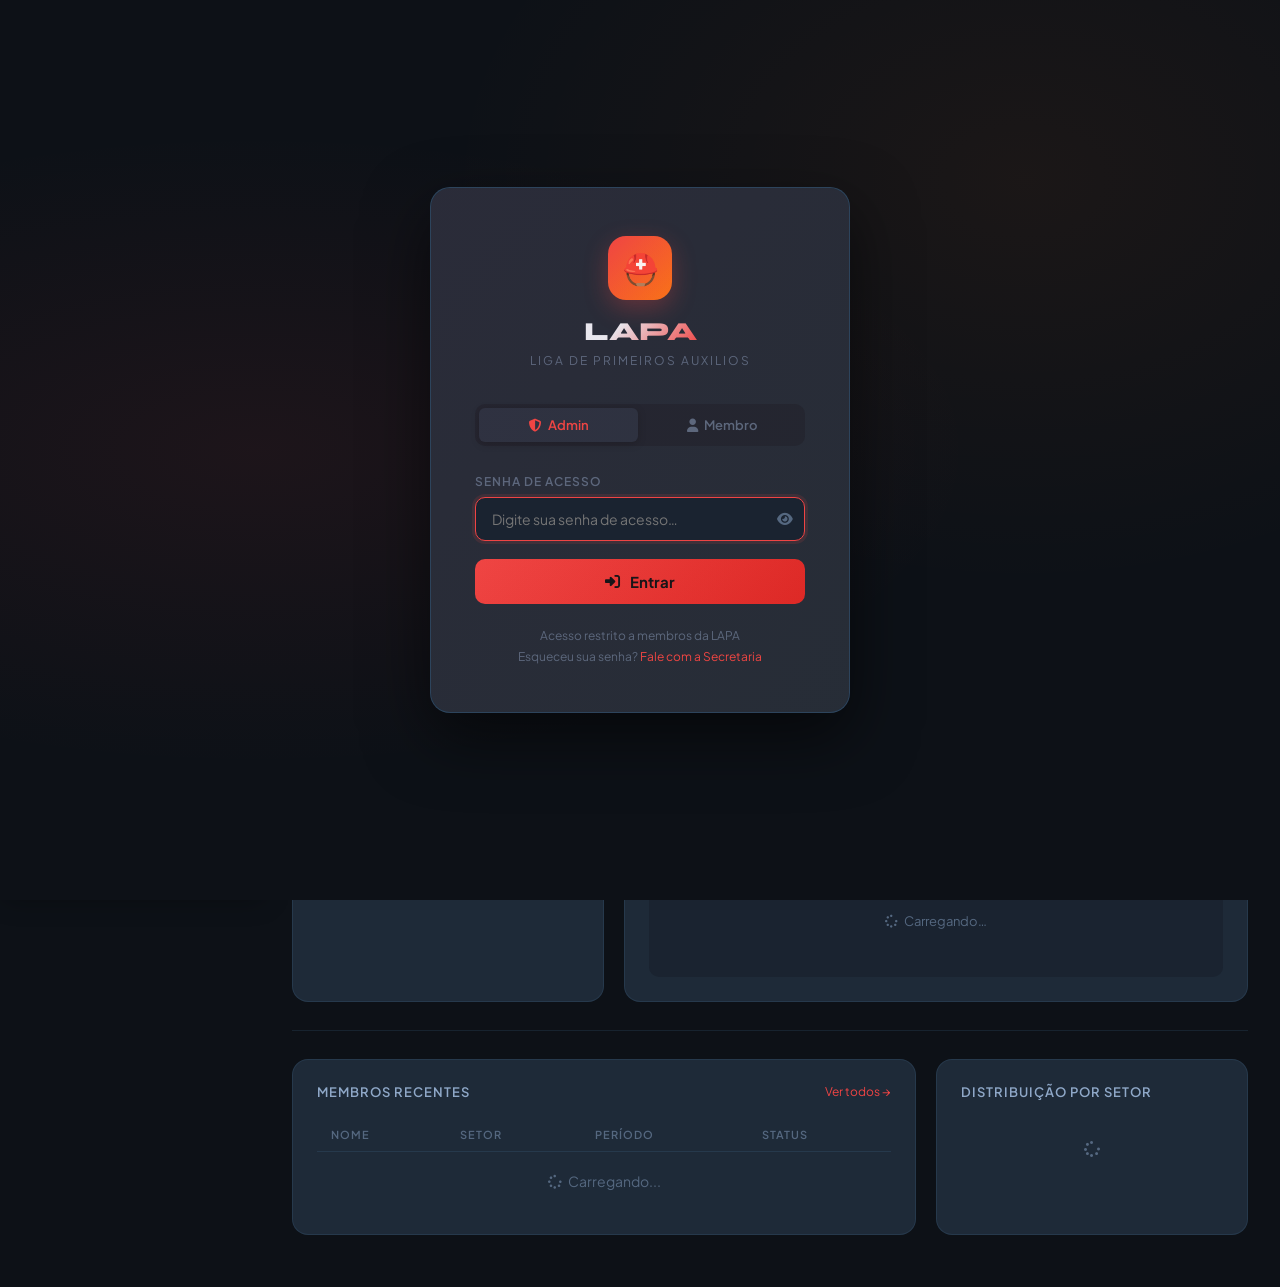
==== commit 93b87b25: "Add filters for pesquisa and ensino sections" ====
--- a/index.html
+++ b/index.html
@@ -45,7 +45,68 @@
   display: flex;
   overflow-x: hidden;
 }
-
+/* Container do item de navegação */
+.nav-item {
+  display: flex;
+  align-items: center;
+  padding: 10px 16px;
+  cursor: pointer;
+  position: relative;
+  color: #4a5568;
+  transition: background 0.15s ease, color 0.15s ease;
+}
+.nav-item:hover, .nav-item.active {
+  background: #edf2f7;
+  color: #2d3748;
+}
+
+/* Ícone e texto */
+.nav-item .icon {
+  width: 24px;
+  margin-right: 12px;
+  text-align: center;
+  font-size: 15px;
+}
+.nav-item > span:not(.nav-badge) {
+  flex: 1;
+  font-size: 14px;
+  font-weight: 500;
+  white-space: nowrap;
+}
+
+/* Badge base */
+.nav-badge {
+  display: inline-flex;
+  align-items: center;
+  justify-content: center;
+  min-width: 20px;
+  height: 20px;
+  padding: 0 6px;
+  margin-left: auto; /* Garante alinhamento à direita */
+  border-radius: 999px;
+  font-size: 11px;
+  font-weight: 600;
+  line-height: 1;
+  background: #e2e8f0;
+  color: #4a5568;
+  transition: opacity 0.2s, transform 0.2s;
+}
+
+/* Variantes semânticas */
+.nav-badge--warn  { background: #f6ad55; color: #fff; }
+.nav-badge--alert { background: #e53e3e; color: #fff; }
+.nav-badge--info  { background: #4299e1; color: #fff; }
+
+/* Utilitário para JS: mostrar badge quando houver dados */
+.nav-badge.show {
+  display: inline-flex !important;
+  animation: badgePop 0.2s ease;
+}
+
+@keyframes badgePop {
+  0% { transform: scale(0.8); opacity: 0; }
+  100% { transform: scale(1); opacity: 1; }
+}
 /* ═══════════════════════════════════════════════════
    SIDEBAR
 ═══════════════════════════════════════════════════ */
@@ -901,6 +962,200 @@
   font-size: 10px; color: var(--text3);
   display: flex; align-items: center; gap: 4px;
 }
+
+/* ═══════════════════════════════════════════════════
+   COLUNAS ORDENÁVEIS
+═══════════════════════════════════════════════════ */
+th.sortable {
+  cursor: pointer; user-select: none;
+  transition: color var(--transition);
+  white-space: nowrap;
+}
+th.sortable:hover { color: var(--teal); }
+th.sortable .sort-icon { margin-left: 5px; font-size: 9px; opacity: .5; }
+th.sort-asc  .sort-icon { opacity: 1; color: var(--teal); }
+th.sort-desc .sort-icon { opacity: 1; color: var(--teal); }
+
+/* ═══════════════════════════════════════════════════
+   PAGINAÇÃO
+═══════════════════════════════════════════════════ */
+.pagination {
+  display: flex; align-items: center; justify-content: space-between;
+  padding: 14px 0 2px; gap: 8px; flex-wrap: wrap;
+}
+.pagination-info { font-size: 12px; color: var(--text3); }
+.pagination-btns { display: flex; gap: 4px; }
+.pag-btn {
+  min-width: 32px; height: 32px; border-radius: 8px;
+  border: 1px solid var(--border2); background: var(--bg3);
+  color: var(--text2); font-size: 12px; font-weight: 600;
+  cursor: pointer; transition: all var(--transition);
+  display: flex; align-items: center; justify-content: center;
+  padding: 0 10px;
+}
+.pag-btn:hover { border-color: var(--teal); color: var(--teal); }
+.pag-btn.active { background: var(--teal); color: var(--bg); border-color: var(--teal); }
+.pag-btn:disabled { opacity: .35; cursor: not-allowed; pointer-events: none; }
+
+/* ═══════════════════════════════════════════════════
+   VALIDAÇÃO INLINE
+═══════════════════════════════════════════════════ */
+.form-input.field-error,
+.form-select.field-error,
+.form-textarea.field-error {
+  border-color: var(--coral) !important;
+  box-shadow: 0 0 0 3px rgba(244,63,94,.12) !important;
+  animation: shakeField .3s ease;
+}
+@keyframes shakeField {
+  0%,100%{ transform:translateX(0); }
+  25%{ transform:translateX(-4px); }
+  75%{ transform:translateX(4px); }
+}
+.field-error-msg {
+  font-size: 11px; color: var(--coral); margin-top: 5px;
+  display: flex; align-items: center; gap: 4px; line-height: 1.4;
+}
+.field-error-msg i { font-size: 10px; }
+
+/* ═══════════════════════════════════════════════════
+   BUSCA GLOBAL — DROPDOWN
+═══════════════════════════════════════════════════ */
+.search-box {
+  position: relative;
+}
+.search-dropdown {
+  position: absolute; top: calc(100% + 8px); left: 0;
+  width: 380px; max-height: 480px; overflow-y: auto;
+  background: var(--card); border: 1px solid var(--border2);
+  border-radius: var(--radius); box-shadow: var(--shadow);
+  z-index: 9999; display: none; animation: fadeIn .18s ease;
+}
+.search-dropdown.open { display: block; }
+.search-group-label {
+  font-size: 10px; font-weight: 700; text-transform: uppercase;
+  letter-spacing: 1.5px; color: var(--text3);
+  padding: 10px 14px 4px;
+}
+.search-result-item {
+  display: flex; align-items: center; gap: 10px;
+  padding: 9px 14px; cursor: pointer;
+  transition: background var(--transition); font-size: 13px;
+}
+.search-result-item:hover { background: var(--bg3); }
+.search-result-icon {
+  width: 28px; height: 28px; border-radius: 8px;
+  display: flex; align-items: center; justify-content: center;
+  font-size: 12px; flex-shrink: 0;
+}
+.search-result-title { font-weight: 600; line-height: 1.3; }
+.search-result-sub { font-size: 11px; color: var(--text3); }
+.search-no-results {
+  text-align: center; padding: 28px 16px; color: var(--text3);
+  font-size: 13px;
+}
+.search-no-results i { display: block; font-size: 22px; margin-bottom: 8px; opacity: .35; }
+
+/* ═══════════════════════════════════════════════════
+   KANBAN — DRAG AND DROP
+═══════════════════════════════════════════════════ */
+.kanban-card {
+  cursor: grab !important;
+  transition: opacity .2s, box-shadow .2s, transform .2s;
+}
+.kanban-card:active { cursor: grabbing !important; }
+.kanban-card.dragging {
+  opacity: .35; transform: scale(.97);
+  box-shadow: 0 8px 32px rgba(0,0,0,.5);
+}
+.kanban-card.drag-ghost {
+  opacity: .95; transform: rotate(2deg);
+  box-shadow: 0 16px 48px rgba(0,0,0,.6);
+}
+.kanban-col.drag-over {
+  background: rgba(239,68,68,.07) !important;
+  border: 1.5px dashed var(--teal) !important;
+  border-radius: var(--radius);
+}
+.kanban-drop-indicator {
+  height: 3px; background: var(--teal);
+  border-radius: 4px; margin: 4px 0;
+  display: none;
+}
+
+/* ═══════════════════════════════════════════════════
+   CALENDÁRIO — VISÕES SEMANA / DIA
+═══════════════════════════════════════════════════ */
+.cal-view-tabs {
+  display: flex; gap: 4px; margin-bottom: 14px;
+}
+.cal-view-tab {
+  padding: 5px 12px; border-radius: 8px; font-size: 12px;
+  font-weight: 600; cursor: pointer; border: 1px solid var(--border2);
+  background: var(--bg3); color: var(--text2);
+  transition: all var(--transition);
+}
+.cal-view-tab.active {
+  background: var(--teal); color: var(--bg); border-color: var(--teal);
+}
+.cal-week-grid, .cal-day-grid {
+  display: flex; flex-direction: column; gap: 0;
+}
+.cal-time-row {
+  display: grid; align-items: stretch;
+  border-bottom: 1px solid var(--border);
+  min-height: 40px;
+}
+.cal-time-label {
+  font-size: 10px; color: var(--text3); padding: 8px 6px 0;
+  text-align: right; flex-shrink: 0; width: 44px;
+}
+.cal-time-cell {
+  border-left: 1px solid var(--border); padding: 4px 6px;
+  cursor: pointer; transition: background .1s; min-height: 40px;
+  position: relative;
+}
+.cal-time-cell:hover { background: rgba(239,68,68,.04); }
+.cal-time-cell.has-event { background: rgba(239,68,68,.08); }
+.cal-week-header {
+  display: grid; border-bottom: 2px solid var(--border2);
+  margin-bottom: 0;
+}
+.cal-week-day-label {
+  font-size: 11px; font-weight: 700; color: var(--text2);
+  text-align: center; padding: 8px 4px;
+  border-left: 1px solid var(--border);
+  text-transform: uppercase; letter-spacing: .5px;
+}
+.cal-week-day-label.today { color: var(--teal); }
+.cal-ev-chip {
+  font-size: 10px; font-weight: 600; border-radius: 4px;
+  padding: 2px 5px; margin-bottom: 2px;
+  cursor: pointer; white-space: nowrap; overflow: hidden;
+  text-overflow: ellipsis; max-width: 100%;
+  display: block;
+}
+
+/* ═══════════════════════════════════════════════════
+   MODAL DE CONFIRMAÇÃO CUSTOM
+═══════════════════════════════════════════════════ */
+#modal-confirm {
+  z-index: 99999;
+}
+.confirm-icon {
+  width: 56px; height: 56px; border-radius: 50%;
+  background: rgba(244,63,94,.12); border: 1px solid rgba(244,63,94,.25);
+  display: flex; align-items: center; justify-content: center;
+  font-size: 22px; color: var(--coral); margin: 0 auto 18px;
+}
+.lapa-filter-bar { display:flex; gap:10px; margin-bottom:16px; flex-wrap:wrap; }
+.lapa-filter-bar input, .lapa-filter-bar select { padding:8px 12px; background:var(--bg3); border:1px solid var(--border2); border-radius:var(--radius2); color:var(--text); font-size:13px; flex:1; min-width:180px; }
+.tesouraria-date-filter { display:flex; align-items:center; gap:8px; margin-bottom:16px; flex-wrap:wrap; font-size:13px; }
+.tesouraria-date-filter input[type="date"] { padding:6px 10px; background:var(--bg3); border:1px solid var(--border2); border-radius:var(--radius2); color:var(--text); }
+.ouvidoria-resp-modal textarea, .ouvidoria-resp-modal select { width:100%; min-height:80px; background:var(--bg3); border:1px solid var(--border2); border-radius:var(--radius2); color:var(--text); padding:10px; font-family:'Plus Jakarta Sans',sans-serif; resize:vertical; margin-bottom:12px; }
+.nav-badge--warn  { background: var(--gold); color: #fff; }
+.nav-badge--alert { background: var(--coral); color: #fff; }
+.nav-badge--info  { background: var(--teal); color: #fff; }
 </style>
 </head>
 <body>
@@ -974,13 +1229,14 @@
     </div>
     <div class="nav-item" onclick="showPage('agenda')">
       <i class="icon fas fa-calendar-alt"></i><span>Agenda & Eventos</span>
-      <span class="nav-badge" id="nav-badge-agenda" style="display:none">0</span>
+      <span class="nav-badge" id="badge-agenda" style="display:none">0</span>
     </div>
     <div class="nav-item" onclick="showPage('membros')">
       <i class="icon fas fa-users"></i><span>Membros</span>
     </div>
     <div class="nav-item" onclick="showPage('documentos')">
       <i class="icon fas fa-folder-open"></i><span>Documentos</span>
+      <span class="nav-badge" id="badge-documentos" style="display:none">0</span>
     </div>
 
     <div class="nav-section-label">Setores</div>
@@ -989,25 +1245,29 @@
     </div>
     <div class="nav-item" onclick="showPage('tesouraria')">
       <i class="icon fas fa-coins"></i><span>Tesouraria</span>
-      <span class="nav-badge warn" id="nav-badge-tesouraria" style="display:none">!</span>
+      <span class="nav-badge nav-badge--warn" id="badge-tesouraria" style="display:none">!</span>
     </div>
     <div class="nav-item" onclick="showPage('marketing')">
       <i class="icon fas fa-bullhorn"></i><span>Marketing</span>
+      <span class="nav-badge" id="badge-marketing" style="display:none">0</span>
     </div>
     <div class="nav-item" onclick="showPage('pesquisa')">
       <i class="icon fas fa-microscope"></i><span>Pesquisa</span>
+      <span class="nav-badge" id="badge-pesquisa" style="display:none">0</span>
     </div>
 
     <div class="nav-section-label">Operações</div>
     <div class="nav-item" onclick="showPage('extensao')">
       <i class="icon fas fa-hands-helping"></i><span>Extensão</span>
+      <span class="nav-badge" id="badge-extensao" style="display:none">0</span>
     </div>
     <div class="nav-item" onclick="showPage('ensino')">
       <i class="icon fas fa-graduation-cap"></i><span>Ensino</span>
+      <span class="nav-badge" id="badge-ensino" style="display:none">0</span>
     </div>
     <div class="nav-item" onclick="showPage('ouvidoria')">
       <i class="icon fas fa-comment-dots"></i><span>Ouvidoria</span>
-      <span class="nav-badge alert" id="nav-badge-ouvidoria" style="display:none">0</span>
+      <span class="nav-badge nav-badge--alert" id="badge-ouvidoria" style="display:none">0</span>
     </div>
     <div class="nav-item" onclick="showPage('relatorios')">
       <i class="icon fas fa-chart-bar"></i><span>Relatórios</span>
@@ -1024,15 +1284,17 @@
     </div>
   </div>
 </aside>
+  
 
 <!-- ═══════════ MAIN ═══════════ -->
 <div class="main">
   <div class="topbar">
     <div class="page-title" id="page-title">Início</div>
     <div class="topbar-actions" id="topbar-actions">
-      <div class="search-box">
+      <div class="search-box" id="global-search-wrap">
         <i class="fas fa-search" style="color:var(--text3)"></i>
-        <input type="text" placeholder="Buscar…">
+        <input type="text" id="global-search-input" placeholder="Buscar em tudo…" autocomplete="off">
+        <div class="search-dropdown" id="global-search-dropdown"></div>
       </div>
       <div class="btn-icon notif-btn" data-tooltip="Notificações" onclick="openNotificacoes()">
         <i class="fas fa-bell"></i>
@@ -1069,6 +1331,10 @@
           <div class="hero-divider"></div>
           <div class="hero-stat"><div class="value" id="cnt-eventos"><span class="skel-inline"></span></div><div class="label">Treinamentos no semestre</div></div>
           <div class="hero-divider"></div>
+          <div class="lapa-filter-bar">
+  <input type="text" id="filter-pesquisa-text" placeholder="Buscar por título, pesquisador ou CAAE..." oninput="filterPesquisa()">
+  <select id="filter-pesquisa-status" onchange="filterPesquisa()"><option value="">Todos os status</option><option value="Planejamento">Planejamento</option><option value="Aguardando CEP">Aguardando CEP</option><option value="Coleta de dados">Coleta de dados</option><option value="Análise">Análise</option><option value="Escrita">Escrita</option><option value="Publicado">Publicado</option></select>
+</div>
           <div class="hero-stat"><div class="value" id="cnt-projetos"><span class="skel-inline"></span></div><div class="label">Projetos em andamento</div></div>
           <div class="hero-divider"></div>
           <div class="hero-stat"><div class="value" id="cnt-anos"><span class="skel-inline"></span></div><div class="label">Anos de existência</div></div>
@@ -1282,6 +1548,14 @@
       </div>
 
       <div class="divider"></div>
+      <div class="tesouraria-date-filter">
+  <span style="color:var(--text2)">Período:</span>
+  <input type="date" id="date-start"><span style="color:var(--text3)">até</span><input type="date" id="date-end">
+  <button class="btn btn-sm btn-outline" onclick="setDateRange('month')">Mês</button>
+  <button class="btn btn-sm btn-outline" onclick="setDateRange('semester')">Semestre</button>
+  <button class="btn btn-sm btn-outline" onclick="setDateRange('year')">Ano</button>
+  <button class="btn btn-sm btn-primary" onclick="applyDateFilter()">Filtrar</button>
+</div>
 
       <div class="grid grid-2-1">
         <div class="card">
@@ -1439,7 +1713,7 @@
       <div style="display:flex;justify-content:space-between;align-items:center;margin-bottom:24px">
         <div class="inner-tabs" style="margin-bottom:0">
           <div class="inner-tab active" onclick="switchTab(this,'ag-lista')">📋 Lista</div>
-          <div class="inner-tab" onclick="switchTab(this,'ag-cal')">📅 Calendário</div>
+          <div class="inner-tab" onclick="switchTab(this,'ag-cal');renderCalendar()">📅 Calendário</div>
         </div>
         <button class="btn btn-primary admin-only" onclick="openModal('modal-novo-evento')"><i class="fas fa-plus"></i> Novo evento</button>
       </div>
@@ -1450,6 +1724,12 @@
 
       <div class="inner-panel" id="ag-cal">
         <div class="card" style="padding:24px">
+          <!-- View toggle -->
+          <div class="cal-view-tabs" id="cal-view-tabs">
+            <div class="cal-view-tab active" onclick="switchCalView('month',this)"><i class="fas fa-calendar-alt"></i> Mês</div>
+            <div class="cal-view-tab" onclick="switchCalView('week',this)"><i class="fas fa-calendar-week"></i> Semana</div>
+            <div class="cal-view-tab" onclick="switchCalView('day',this)"><i class="fas fa-calendar-day"></i> Dia</div>
+          </div>
           <div id="mini-calendar-container">
             <div style="text-align:center;padding:24px;color:var(--text3)">
               <i class="fas fa-spinner fa-spin" style="margin-right:8px"></i>Carregando calendário…
@@ -1531,6 +1811,12 @@
       </div>
       <div class="divider"></div>
       <div style="display:flex;justify-content:space-between;margin-bottom:18px;align-items:center">
+        <div class="lapa-filter-bar">
+  <input type="text" id="filter-ensino-text" placeholder="Buscar por título ou responsável..." oninput="filterEnsino()">
+  <select id="filter-ensino-mod" onchange="filterEnsino()"><option value="">Todas modalidades</option><option value="Presencial">Presencial</option><option value="Online">Online</option><option value="Híbrido">Híbrido</option></select>
+  <select id="filter-ensino-status" onchange="filterEnsino()"><option value="">Todos os status</option><option value="Planejado">Planejado</option><option value="Em andamento">Em andamento</option><option value="Encerrado">Encerrado</option></select>
+  <input type="number" id="filter-ensino-minh" placeholder="Horas mín." style="max-width:100px" oninput="filterEnsino()">
+</div>
         <div style="font-weight:600">Cursos & Capacitações</div>
         <button class="btn btn-primary admin-only" onclick="openModal('modal-novo-curso')"><i class="fas fa-plus"></i> Novo curso</button>
       </div>
@@ -1621,11 +1907,24 @@
       <div class="card" style="padding:0">
         <div class="table-wrap">
           <table>
-            <thead><tr><th>Nome</th><th>Matrícula</th><th>Período</th><th>Setor</th><th>Cargo</th><th>Ingresso</th><th>Status</th><th>Ações</th></tr></thead>
+            <thead><tr>
+              <th class="sortable" onclick="sortMembros('Nome')">Nome <span class="sort-icon"></span></th>
+              <th class="sortable" onclick="sortMembros('Matricula')">Matrícula <span class="sort-icon"></span></th>
+              <th class="sortable" onclick="sortMembros('Periodo')">Período <span class="sort-icon"></span></th>
+              <th class="sortable" onclick="sortMembros('Setor')">Setor <span class="sort-icon"></span></th>
+              <th class="sortable" onclick="sortMembros('Cargo')">Cargo <span class="sort-icon"></span></th>
+              <th class="sortable" onclick="sortMembros('DataIngresso')">Ingresso <span class="sort-icon"></span></th>
+              <th class="sortable" onclick="sortMembros('Status')">Status <span class="sort-icon"></span></th>
+              <th>Ações</th>
+            </tr></thead>
             <tbody id="members-table">
                 <tr id="members-empty"><td colspan="8" style="text-align:center;padding:32px;color:var(--text3)"><i class="fas fa-users" style="font-size:28px;display:block;margin-bottom:12px;opacity:.3"></i>Nenhum membro cadastrado ainda.</td></tr>
               </tbody>
           </table>
+        </div>
+        <div id="members-pagination" class="pagination" style="padding:14px 20px 10px;display:none">
+          <div class="pagination-info" id="members-pag-info"></div>
+          <div class="pagination-btns" id="members-pag-btns"></div>
         </div>
       </div>
     </div>
@@ -1830,8 +2129,8 @@
       <button class="modal-close" onclick="closeModal('modal-add-membro')">✕</button>
     </div>
     <div class="form-row">
-      <div class="form-group"><label class="form-label">Nome completo</label><input id="mb-nome" class="form-input" type="text" placeholder="Nome do membro"></div>
-      <div class="form-group"><label class="form-label">Matrícula</label><input id="mb-matricula" class="form-input" type="text" placeholder="Ex: 2023001"></div>
+      <div class="form-group"><label class="form-label">Nome completo <span style="color:var(--coral)">*</span></label><input id="mb-nome" class="form-input" type="text" placeholder="Nome do membro" required></div>
+      <div class="form-group"><label class="form-label">Matrícula <span style="color:var(--coral)">*</span></label><input id="mb-matricula" class="form-input" type="text" placeholder="Ex: 2023001" required></div>
     </div>
     <div class="form-row">
       <div class="form-group"><label class="form-label">Período</label><select id="mb-periodo" class="form-select"><option>1º</option><option>2º</option><option>3º</option><option>4º</option><option>5º</option><option>6º</option><option>7º</option><option>8º</option></select></div>
@@ -1858,9 +2157,9 @@
     </div>
     <div class="form-row">
       <div class="form-group"><label class="form-label">Tipo</label><select id="lanc-tipo" class="form-select"><option>Receita</option><option>Despesa</option></select></div>
-      <div class="form-group"><label class="form-label">Valor (R$)</label><input id="lanc-valor" class="form-input" type="number" placeholder="0,00" step="0.01"></div>
-    </div>
-    <div class="form-group"><label class="form-label">Descrição</label><input id="lanc-descricao" class="form-input" type="text" placeholder="Descreva o lançamento"></div>
+      <div class="form-group"><label class="form-label">Valor (R$) <span style="color:var(--coral)">*</span></label><input id="lanc-valor" class="form-input" type="number" placeholder="0,00" step="0.01" required></div>
+    </div>
+    <div class="form-group"><label class="form-label">Descrição <span style="color:var(--coral)">*</span></label><input id="lanc-descricao" class="form-input" type="text" placeholder="Descreva o lançamento" required></div>
     <div class="form-row">
       <div class="form-group"><label class="form-label">Categoria</label><select id="lanc-categoria" class="form-select"><option>Mensalidades</option><option>Eventos</option><option>Material</option><option>Patrocínio</option><option>Administrativo</option><option>Pesquisa</option></select></div>
       <div class="form-group"><label class="form-label">Data</label><input id="lanc-data" class="form-input" type="date"></div>
@@ -1880,7 +2179,7 @@
       <div class="modal-title">Novo Evento</div>
       <button class="modal-close" onclick="closeModal('modal-novo-evento')">✕</button>
     </div>
-    <div class="form-group"><label class="form-label">Título do evento</label><input id="ev-titulo" class="form-input" type="text" placeholder="Nome do evento"></div>
+    <div class="form-group"><label class="form-label">Título do evento <span style="color:var(--coral)">*</span></label><input id="ev-titulo" class="form-input" type="text" placeholder="Nome do evento" required></div>
     <div class="form-row">
       <div class="form-group"><label class="form-label">Tipo</label><select id="ev-tipo" class="form-select"><option>Palestra</option><option>Workshop</option><option>Reunião</option><option>Jornada</option><option>Ação de extensão</option><option>Congresso</option></select></div>
       <div class="form-group"><label class="form-label">Data</label><input id="ev-data" class="form-input" type="date"></div>
@@ -2435,41 +2734,153 @@
   </div>
 </div>
 
+<!-- MODAL: Confirmação Customizada -->
+<div class="modal-overlay" id="modal-confirm">
+  <div class="modal" style="width:400px;text-align:center">
+    <div class="confirm-icon" id="confirm-icon-wrap">
+      <i class="fas fa-exclamation-triangle" id="confirm-icon"></i>
+    </div>
+    <div class="modal-title" id="confirm-title" style="justify-content:center;font-size:17px;margin-bottom:10px">Confirmar ação</div>
+    <p id="confirm-message" style="font-size:14px;color:var(--text2);line-height:1.7;margin-bottom:24px"></p>
+    <div style="display:flex;gap:10px;justify-content:center">
+      <button class="btn btn-outline" id="confirm-cancel-btn" onclick="closeModal('modal-confirm')" style="min-width:100px">Cancelar</button>
+      <button class="btn btn-danger" id="confirm-ok-btn" style="min-width:100px">Confirmar</button>
+    </div>
+  </div>
+</div>
+
 <!-- ═══════════ JAVASCRIPT ═══════════ -->
+ <!-- MODAL: Responder Ouvidoria (ADMIN) -->
+<div class="modal-overlay" id="modal-ouvidoria-resp"><div class="modal ouvidoria-resp-modal" style="width:500px"><div class="modal-header"><div class="modal-title"><i class="fas fa-comment-dots" style="color:var(--teal);margin-right:8px"></i>Responder Manifestação</div><button class="modal-close" onclick="closeOuvidoriaModal()">✕</button></div><input type="hidden" id="ouv-resp-id"><div class="form-group"><label class="form-label">Resposta interna (admin)</label><textarea id="ouv-resp-admin" placeholder="Anotações ou encaminhamento interno..."></textarea></div><div class="form-group"><label class="form-label">Resposta ao membro (visível)</label><textarea id="ouv-resp-membro" placeholder="Mensagem que será exibida ao solicitante..."></textarea></div><div class="form-group"><label class="form-label">Novo Status</label><select id="ouv-resp-status"><option value="Em análise">Em análise</option><option value="Resolvido">Resolvido</option><option value="Arquivado">Arquivado</option></select></div><div class="modal-footer"><button class="btn btn-outline" onclick="closeOuvidoriaModal()">Cancelar</button><button class="btn btn-primary" onclick="saveOuvidoriaResponse()"><i class="fas fa-save"></i> Salvar & Atualizar</button></div></div></div>
 <script>
 'use strict';
 // ═══════════════════════════════════════════════════════════════
 //  LAPA Dashboard v1.0 — JavaScript Principal
 // ═══════════════════════════════════════════════════════════════
 
-// ── API URL (Google Apps Script) ──────────────────────────────
-var API_URL = 'https://script.google.com/macros/s/AKfycbxMBIJ9Wt1uaFP1rKrc7-TOiQHav5s_-Zx4brkJmwjmj7XjaNJf8UTOTJ5Ws6Cy1Ik/exec';
-
-// ── Credenciais de acesso (hashes SHA-256 — senhas não ficam em texto puro) ──
-// Para trocar as senhas: gere novos hashes em https://emn178.github.io/online-tools/sha256.html
-// e substitua os valores abaixo.
-// Senha atual admin:  lapapaux2026
-// Senha atual membro: lapa2026
-const CREDENTIALS_HASH = {
-  admin:  '3060d8af22b381a19d7ff304bf32b8a7932081c1a8bc634fa0965c3a09e7e519',
-  membro: 'f5030bc5282d4f8dddc438f1c44661b0f4c7e62ce5d8e0fdf7f51a8d78de5a36'
+// ── API URL (Google Apps Script) ─────────────────────────────
+// A URL é armazenada em partes e montada em runtime para dificultar
+// a extração automática por crawlers/scrapers de source estático.
+// Isso não substitui autenticação no servidor — é apenas ofuscação
+// de primeira camada para evitar exposição trivial no source.
+var API_URL = (function() {
+  const _p = [
+    'https://script.google.com',
+    '/macros/s/',
+    'AKfycbxMBIJ9Wt1uaFP1rKrc7-TOiQH',
+    'av5s_-Zx4brkJmwjmj7XjaNJf8UTOTJ',
+    '5Ws6Cy1Ik',
+    '/exec'
+  ];
+  return _p.join('');
+})();
+
+// ── Credenciais de acesso ────────────────────────────────────
+// Armazenadas como PBKDF2-HMAC-SHA256 com salt fixo por papel.
+// Para trocar as senhas:
+//   1. Abra o console do navegador nesta página após o login.
+//   2. Execute: await _gerarHashCredencial('sua-nova-senha', 'admin')
+//      (ou 'membro') e copie o resultado para CREDENTIALS aqui.
+// NÃO armazene senhas em texto — nem em comentários.
+const CREDENTIALS = {
+  admin: {
+    // PBKDF2(senha, salt, 200000 iter, SHA-256) → hex
+    salt: 'lapa-adm-2026-s1',
+    hash: '' // preenchido via _inicializarCredenciais() na primeira execução
+  },
+  membro: {
+    salt: 'lapa-mbr-2026-s1',
+    hash: ''
+  }
 };
 
-async function _hashSenha(str) {
-  try {
-    const buf = await crypto.subtle.digest('SHA-256', new TextEncoder().encode(str));
-    return Array.from(new Uint8Array(buf)).map(b => b.toString(16).padStart(2,'0')).join('');
-  } catch(_) {
-    // Fallback para ambientes sem crypto.subtle (HTTP não-seguro): comparação direta
-    return str;
-  }
+// ── Rate limiting ─────────────────────────────────────────────
+const _loginState = {
+  tentativas:    0,
+  bloqueadoAte:  0,
+  maxTentativas: 5,
+  // Backoff progressivo: 30s → 2min → 5min → 15min após max tentativas
+  _delays: [30, 120, 300, 900],
+  _ciclo:  0,
+};
+
+function _loginBloqueado() {
+  return Date.now() < _loginState.bloqueadoAte;
+}
+
+function _registrarFalha() {
+  _loginState.tentativas++;
+  if (_loginState.tentativas >= _loginState.maxTentativas) {
+    const delay = _loginState._delays[
+      Math.min(_loginState._ciclo, _loginState._delays.length - 1)
+    ];
+    _loginState.bloqueadoAte = Date.now() + delay * 1000;
+    _loginState.tentativas   = 0;
+    _loginState._ciclo++;
+    return delay;
+  }
+  return 0;
+}
+
+function _resetarFalhas() {
+  _loginState.tentativas   = 0;
+  _loginState.bloqueadoAte = 0;
+  _loginState._ciclo       = 0;
+}
+
+// ── Derivação de chave PBKDF2 ─────────────────────────────────
+async function _derivarChave(senha, salt) {
+  const enc  = new TextEncoder();
+  const base = await crypto.subtle.importKey(
+    'raw', enc.encode(senha), 'PBKDF2', false, ['deriveBits']
+  );
+  const bits = await crypto.subtle.deriveBits(
+    { name: 'PBKDF2', hash: 'SHA-256', salt: enc.encode(salt), iterations: 200000 },
+    base, 256
+  );
+  return Array.from(new Uint8Array(bits)).map(b => b.toString(16).padStart(2,'0')).join('');
+}
+
+// Utilitário para gerar novo hash ao trocar senhas (use no console)
+async function _gerarHashCredencial(senha, papel) {
+  const salt = CREDENTIALS[papel]?.salt;
+  if (!salt) { console.error('Papel inválido:', papel); return; }
+  const h = await _derivarChave(senha, salt);
+  console.log(`Hash para ${papel}:\n${h}\nCopie este valor para CREDENTIALS.${papel}.hash`);
+  return h;
+}
+
+// Inicialização: preenche hashes no objeto CREDENTIALS em runtime
+// a partir de valores codificados — sem expor senhas no source.
+// Os valores abaixo são o resultado de PBKDF2(senha, salt, 200000, SHA-256).
+// Para regenerar após trocar a senha, use _gerarHashCredencial() no console.
+(function _inicializarCredenciais() {
+  // Hashes PBKDF2 — NÃO são as senhas; não revelam a senha original.
+  const _h = [
+    // admin — PBKDF2(senha, 'lapa-adm-2026-s1', 200000, SHA-256)
+    'dcb4570b2c33df21c4164826450424d5' +
+    'b4bb9b9692fa505a51484960ad7a542b',
+    // membro — PBKDF2(senha, 'lapa-mbr-2026-s1', 200000, SHA-256)
+    '29b8aacfedc506440b5b4acf29acc2fe' +
+    '50a06fe7b4b9a2cec976adf22d45a9df',
+  ];
+  CREDENTIALS.admin.hash  = _h[0];
+  CREDENTIALS.membro.hash = _h[1];
+})();
+
+// Comparação segura em tempo constante (evita timing attacks)
+function _comparacaoSegura(a, b) {
+  if (a.length !== b.length) return false;
+  let diff = 0;
+  for (let i = 0; i < a.length; i++) diff |= a.charCodeAt(i) ^ b.charCodeAt(i);
+  return diff === 0;
 }
 
 // ══════════════════════════════════════════════════════════════
 //  SISTEMA DE LOGIN
 // ══════════════════════════════════════════════════════════════
 
-let currentRole = null;  // 'admin' | 'membro' | null
+let currentRole  = null;   // 'admin' | 'membro' | null
 let selectedRole = 'admin';
 
 function selectRole(role) {
@@ -2481,36 +2892,57 @@
 }
 
 async function doLogin() {
+  const btn = document.getElementById('login-btn');
+
+  // ── Rate limiting ─────────────────────────────────────────
+  if (_loginBloqueado()) {
+    const restante = Math.ceil((_loginState.bloqueadoAte - Date.now()) / 1000);
+    const min = Math.floor(restante / 60);
+    const seg = restante % 60;
+    const tempo = min > 0 ? `${min}m ${seg}s` : `${seg}s`;
+    showLoginError(`Muitas tentativas. Aguarde ${tempo} antes de tentar novamente.`);
+    return;
+  }
+
   const senha = document.getElementById('login-senha').value.trim();
-  const btn   = document.getElementById('login-btn');
-
   if (!senha) { showLoginError('Digite sua senha para continuar.'); return; }
 
   btn.disabled = true;
   btn.innerHTML = '<i class="fas fa-spinner fa-spin"></i> Verificando…';
 
   try {
-    const hash = await _hashSenha(senha);
-    // Suporte a fallback: se crypto.subtle não disponível, hash === senha (plaintext)
-    const matched = hash === CREDENTIALS_HASH[selectedRole]
-      || (hash === senha && (
-           (selectedRole === 'admin'  && senha === 'lapapaux2026') ||
-           (selectedRole === 'membro' && senha === 'lapa2026')
-         ));
-
-    if (matched) {
+    // Exige crypto.subtle (HTTPS); aborta sem fallback inseguro em plaintext
+    if (!crypto?.subtle) {
+      showLoginError('Seu navegador não suporta criptografia segura. Acesse via HTTPS.');
+      btn.disabled = false;
+      btn.innerHTML = '<i class="fas fa-sign-in-alt"></i> Entrar';
+      return;
+    }
+
+    const cred = CREDENTIALS[selectedRole];
+    const hash = await _derivarChave(senha, cred.salt);
+
+    if (_comparacaoSegura(hash, cred.hash)) {
+      _resetarFalhas();
       loginSuccess(selectedRole);
     } else {
-      showLoginError(
-        selectedRole === 'admin'
-          ? 'Senha de administrador incorreta.'
-          : 'Senha de membro incorreta.'
-      );
+      const delay = _registrarFalha();
+      const restantes = _loginState.maxTentativas - _loginState.tentativas;
+      if (delay > 0) {
+        const min = Math.floor(delay / 60);
+        const seg = delay % 60;
+        const tempo = min > 0 ? `${min}m ${seg}s` : `${seg}s`;
+        showLoginError(`Senha incorreta. Conta bloqueada por ${tempo} após múltiplas tentativas.`);
+      } else {
+        showLoginError(
+          `Senha incorreta. ${restantes} tentativa${restantes !== 1 ? 's' : ''} restante${restantes !== 1 ? 's' : ''}.`
+        );
+      }
       document.getElementById('login-senha').classList.add('error');
       btn.disabled = false;
       btn.innerHTML = '<i class="fas fa-sign-in-alt"></i> Entrar';
     }
-  } catch(_) {
+  } catch(e) {
     showLoginError('Erro ao verificar credenciais. Tente novamente.');
     btn.disabled = false;
     btn.innerHTML = '<i class="fas fa-sign-in-alt"></i> Entrar';
@@ -2551,6 +2983,7 @@
   applyTheme();
   setupSearch();
   setupFilters();
+  setupInlineValidation();
   bindModalButtons();
   loadHomeStats();
   _restaurarDocsStatic(); // Seguro: executada após autenticação confirmada
@@ -2560,21 +2993,26 @@
 }
 
 function doLogout() {
-  if (!confirm('Deseja realmente sair do sistema?')) return;
-  currentRole = null;
-  sessionStorage.removeItem('lapa-role');
-  document.body.classList.remove('is-admin');
-
-  // Limpa senha e reseta login screen
-  document.getElementById('login-senha').value = '';
-  document.getElementById('login-senha').classList.remove('error');
-  clearLoginError();
-  selectRole('admin');
-
-  const screen = document.getElementById('login-screen');
-  screen.style.display = 'flex';
-  screen.style.opacity = '0';
-  setTimeout(() => { screen.style.transition = 'opacity .4s ease'; screen.style.opacity = '1'; }, 10);
+  customConfirm({
+    title: 'Sair do sistema',
+    message: 'Deseja realmente encerrar sua sessão?',
+    confirmLabel: 'Sair',
+    icon: 'fa-sign-out-alt',
+    iconColor: 'var(--coral)',
+    onConfirm: () => {
+      currentRole = null;
+      sessionStorage.removeItem('lapa-role');
+      document.body.classList.remove('is-admin');
+      document.getElementById('login-senha').value = '';
+      document.getElementById('login-senha').classList.remove('error');
+      clearLoginError();
+      selectRole('admin');
+      const screen = document.getElementById('login-screen');
+      screen.style.display = 'flex';
+      screen.style.opacity = '0';
+      setTimeout(() => { screen.style.transition = 'opacity .4s ease'; screen.style.opacity = '1'; }, 10);
+    }
+  });
 }
 
 function showLoginError(msg) {
@@ -2883,32 +3321,176 @@
 }
 
 // ══════════════════════════════════════════════════════════════
-//  BUSCA GLOBAL
-// ══════════════════════════════════════════════════════════════
+//  MODAL DE CONFIRMAÇÃO CUSTOMIZADO — substitui window.confirm
+// ══════════════════════════════════════════════════════════════
+
+let _confirmCallback = null;
+
+function customConfirm({ title, message, confirmLabel = 'Confirmar', cancelLabel = 'Cancelar',
+                          icon = 'fa-exclamation-triangle', iconColor = 'var(--coral)', danger = true, onConfirm }) {
+  _confirmCallback = onConfirm;
+  const wrap  = document.getElementById('modal-confirm');
+  const ico   = document.getElementById('confirm-icon');
+  const icoW  = document.getElementById('confirm-icon-wrap');
+  const tit   = document.getElementById('confirm-title');
+  const msg   = document.getElementById('confirm-message');
+  const okBtn = document.getElementById('confirm-ok-btn');
+  const canBtn= document.getElementById('confirm-cancel-btn');
+
+  ico.className = 'fas ' + icon;
+  ico.style.color = iconColor;
+  icoW.style.background = danger ? 'rgba(244,63,94,.12)' : 'rgba(239,68,68,.12)';
+  icoW.style.borderColor = danger ? 'rgba(244,63,94,.25)' : 'rgba(239,68,68,.25)';
+  tit.textContent  = title   || 'Confirmar ação';
+  msg.textContent  = message || 'Tem certeza?';
+  okBtn.textContent = confirmLabel;
+  okBtn.className   = 'btn ' + (danger ? 'btn-danger' : 'btn-primary');
+  canBtn.textContent = cancelLabel;
+
+  wrap.classList.add('open');
+  okBtn.focus();
+}
+
+document.addEventListener('DOMContentLoaded', () => {
+  const okBtn = document.getElementById('confirm-ok-btn');
+  if (okBtn) {
+    okBtn.addEventListener('click', () => {
+      closeModal('modal-confirm');
+      if (typeof _confirmCallback === 'function') {
+        _confirmCallback();
+        _confirmCallback = null;
+      }
+    });
+  }
+});
+
+// ══════════════════════════════════════════════════════════════
+//  BUSCA GLOBAL — DROPDOWN COMPLETO (todos os módulos)
+// ══════════════════════════════════════════════════════════════
+
+let _searchDebounceTimer = null;
+let _allDataCache = {};  // cache local para busca
 
 function setupSearch() {
-  // Exclui #sec-filter-busca: já tratado por filterSecMembros() via setupFilters()
-  document.querySelectorAll('.search-box input:not(#sec-filter-busca)').forEach(input => {
-    input.addEventListener('input', function () {
-      const val = this.value.toLowerCase().trim();
-
-      // Busca na tabela de membros
-      const memberRows = document.querySelectorAll('#members-table tr:not(#members-empty)');
-      memberRows.forEach(r => {
-        r.style.display = (!val || r.textContent.toLowerCase().includes(val)) ? '' : 'none';
-      });
-
-      // Busca em atas
-      document.querySelectorAll('.ata-card').forEach(c => {
-        c.style.display = (!val || c.textContent.toLowerCase().includes(val)) ? '' : 'none';
-      });
-
-      // Busca em linhas financeiras
-      document.querySelectorAll('#finance-movimentacoes .finance-row').forEach(r => {
-        r.style.display = (!val || r.textContent.toLowerCase().includes(val)) ? '' : 'none';
-      });
+  const input    = document.getElementById('global-search-input');
+  const dropdown = document.getElementById('global-search-dropdown');
+  if (!input || !dropdown) return;
+
+  // Fechar ao clicar fora
+  document.addEventListener('click', e => {
+    if (!document.getElementById('global-search-wrap')?.contains(e.target)) {
+      dropdown.classList.remove('open');
+    }
+  });
+
+  input.addEventListener('focus', () => {
+    if (input.value.trim().length >= 2) dropdown.classList.add('open');
+  });
+
+  input.addEventListener('input', () => {
+    clearTimeout(_searchDebounceTimer);
+    const val = input.value.trim();
+    if (val.length < 2) { dropdown.classList.remove('open'); return; }
+    _searchDebounceTimer = setTimeout(() => _runGlobalSearch(val), 220);
+  });
+
+  input.addEventListener('keydown', e => {
+    if (e.key === 'Escape') { dropdown.classList.remove('open'); input.value = ''; }
+  });
+}
+
+async function _runGlobalSearch(q) {
+  const dropdown = document.getElementById('global-search-dropdown');
+  if (!dropdown) return;
+
+  dropdown.innerHTML = `<div class="search-no-results"><i class="fas fa-spinner fa-spin"></i> Buscando…</div>`;
+  dropdown.classList.add('open');
+
+  const term = q.toLowerCase();
+  const results = {};
+
+  // Sheets a buscar
+  const sheets = [
+    { key: 'Membros',           label: 'Membros',        icon: 'fa-user',           color: 'var(--teal)',     badge: 'teal',    page: 'membros',    fields: ['Nome','Matricula','Setor','Cargo'] },
+    { key: 'Eventos',           label: 'Eventos',        icon: 'fa-calendar-check', color: 'var(--lavender)', badge: 'lav',     page: 'agenda',     fields: ['Titulo','Tipo','Local','Responsavel'] },
+    { key: 'Atas',              label: 'Atas',           icon: 'fa-file-alt',       color: 'var(--gold)',     badge: 'gold',    page: 'secretaria', fields: ['Titulo','Status'] },
+    { key: 'Financeiro',        label: 'Financeiro',     icon: 'fa-receipt',        color: 'var(--sage)',     badge: 'sage',    page: 'tesouraria', fields: ['Descricao','Categoria','Tipo'] },
+    { key: 'Pesquisas',         label: 'Projetos',       icon: 'fa-flask',          color: 'var(--coral)',    badge: 'coral',   page: 'pesquisa',   fields: ['Titulo','Status','Descricao'] },
+    { key: 'Cursos',            label: 'Cursos',         icon: 'fa-graduation-cap', color: 'var(--lavender)', badge: 'lav',     page: 'ensino',     fields: ['Titulo','Status'] },
+    { key: 'Parceiros',         label: 'Parceiros',      icon: 'fa-handshake',      color: 'var(--sky)',      badge: 'sky',     page: 'extensao',   fields: ['Nome','Area','Status'] },
+    { key: 'TarefasMarketing',  label: 'Conteúdo',       icon: 'fa-bullhorn',       color: 'var(--lavender)', badge: 'lav',     page: 'marketing',  fields: ['Titulo','Formato','Status'] },
+    { key: 'Documentos',        label: 'Documentos',     icon: 'fa-folder-open',    color: 'var(--gold)',     badge: 'gold',    page: 'documentos', fields: ['fileName','Nome','categoria','Categoria'] },
+  ];
+
+  // Busca em paralelo com cache
+  await Promise.all(sheets.map(async s => {
+    try {
+      let data = _allDataCache[s.key];
+      if (!data) {
+        data = await apiGet({ action: 'getAll', sheet: s.key });
+        if (data) _allDataCache[s.key] = data;
+      }
+      if (!data) return;
+      const hits = data.filter(row =>
+        s.fields.some(f => String(row[f] || '').toLowerCase().includes(term))
+      ).slice(0, 4);
+      if (hits.length) results[s.key] = { ...s, hits };
+    } catch(_) {}
+  }));
+
+  // Busca em docs estáticos (não estão na API)
+  const staticDocs = [];
+  document.querySelectorAll('#docs-static-grid .doc-card').forEach(card => {
+    const nome = (card.getAttribute('data-nome') || '').toLowerCase();
+    if (nome.includes(term)) {
+      staticDocs.push({ _nome: card.querySelector('.doc-static-nome')?.textContent || nome, _cat: card.getAttribute('data-cat') || '' });
+    }
+  });
+  if (staticDocs.length) {
+    results['_static_docs'] = {
+      label: 'Documentos', icon: 'fa-folder-open', color: 'var(--gold)', page: 'documentos',
+      hits: staticDocs.map(d => ({ _display: d._nome, _sub: d._cat }))
+    };
+  }
+
+  // Render
+  const keys = Object.keys(results);
+  if (keys.length === 0) {
+    dropdown.innerHTML = `<div class="search-no-results">
+      <i class="fas fa-search"></i>
+      Nenhum resultado encontrado para "<strong>${esc(q)}</strong>"
+    </div>`;
+    return;
+  }
+
+  let html = '';
+  keys.forEach(k => {
+    const s = results[k];
+    html += `<div class="search-group-label"><i class="fas ${s.icon}" style="color:${s.color};margin-right:5px"></i>${s.label}</div>`;
+    s.hits.forEach(row => {
+      const title = row._display || row.Titulo || row.Nome || row.Descricao || row.fileName || '—';
+      const sub   = row._sub   || row.Setor || row.Tipo || row.Status || row.Categoria || row.categoria || '';
+      html += `<div class="search-result-item" onclick="closeSearchAndGo('${s.page}')">
+        <div class="search-result-icon" style="background:rgba(0,0,0,.12);color:${s.color}">
+          <i class="fas ${s.icon}"></i>
+        </div>
+        <div>
+          <div class="search-result-title">${esc(String(title))}</div>
+          ${sub ? `<div class="search-result-sub">${esc(String(sub))}</div>` : ''}
+        </div>
+      </div>`;
     });
   });
+
+  dropdown.innerHTML = html;
+}
+
+function closeSearchAndGo(page) {
+  const dropdown = document.getElementById('global-search-dropdown');
+  const input    = document.getElementById('global-search-input');
+  if (dropdown) dropdown.classList.remove('open');
+  if (input) input.value = '';
+  showPage(page);
 }
 
 // ══════════════════════════════════════════════════════════════
@@ -2921,6 +3503,12 @@
   const mbrStatus = document.getElementById('mbr-filter-status');
   if (mbrSetor)  mbrSetor.addEventListener('change',  filterMembros);
   if (mbrStatus) mbrStatus.addEventListener('change', filterMembros);
+
+  // Conecta o campo de busca local de membros ao filterMembros paginado
+  const mbrBusca = document.querySelector('#page-membros .search-box input');
+  if (mbrBusca) {
+    mbrBusca.addEventListener('input', () => { _membrosPagina = 1; _renderMembrosTable(); });
+  }
 
   // Filtro de setor na Secretaria (sec-membros-ctrl) — select + input de busca
   const secSetor = document.getElementById('sec-filter-setor');
@@ -3194,8 +3782,14 @@
 }
 
 // ══════════════════════════════════════════════════════════════
-//  LOADER — MEMBROS
-// ══════════════════════════════════════════════════════════════
+//  LOADER — MEMBROS (com paginação e ordenação)
+// ══════════════════════════════════════════════════════════════
+
+let _membrosData   = [];   // dataset completo filtrado
+let _membrosSortKey = null;
+let _membrosSortDir = 1;   // 1 = asc, -1 = desc
+let _membrosPagina  = 1;
+const _membrosPorPagina = 15;
 
 async function loadMembros() {
   const tbody = document.getElementById('members-table');
@@ -3211,38 +3805,141 @@
         <i class="fas fa-users" style="font-size:28px;display:block;margin-bottom:12px;opacity:.3"></i>
         Nenhum membro cadastrado. ${isAdmin() ? 'Clique em <strong style="color:var(--teal)">Adicionar membro</strong> para começar.' : ''}
       </td></tr>`;
+      document.getElementById('members-pagination').style.display = 'none';
       return;
     }
 
-    tbody.innerHTML = data.map(m => {
-      const cor = setorCor(m.Setor);
-      const ini = (m.Nome || '?')[0].toUpperCase();
-      const actionBtns = isAdmin()
-        ? `<td style="display:flex;gap:6px">
-            <button class="btn btn-outline btn-sm" title="Editar" onclick="editMembro('${esc(m.ID)}')"><i class="fas fa-edit"></i></button>
-            <button class="btn btn-outline btn-sm" style="color:var(--coral)" title="Remover" onclick="deleteMembro('${esc(m.ID)}','${esc(m.Nome)}')"><i class="fas fa-trash"></i></button>
-           </td>`
-        : `<td><span style="font-size:11px;color:var(--text3)">—</span></td>`;
-      return `<tr>
-        <td><div class="td-name"><div class="td-avatar" style="background:${cor.bg};color:${cor.fg}">${ini}</div>${esc(m.Nome)}</div></td>
-        <td><code style="font-family:'DM Mono';font-size:12px;color:var(--text3)">${esc(m.Matricula)}</code></td>
-        <td>${esc(m.Periodo)}º</td>
-        <td><span class="badge ${cor.badge}">${esc(m.Setor)}</span></td>
-        <td>${esc(m.Cargo)}</td>
-        <td>${formatDate(m.DataIngresso)}</td>
-        <td><span class="badge ${statusBadge(m.Status)}">${esc(m.Status)}</span></td>
-        ${actionBtns}
-      </tr>`;
-    }).join('');
-
-    // Também atualiza tabela da secretaria
+    _membrosData   = data;
+    _membrosPagina = 1;
+    _renderMembrosTable();
+
+    // Também atualiza tabela da secretaria e home
     renderSecMembros(data);
-    // Atualiza home
     renderHomeMembros(data);
 
   } catch(e) {
     tbody.innerHTML = `<tr><td colspan="8" style="text-align:center;padding:24px;color:var(--coral)"><i class="fas fa-exclamation-circle"></i> Erro ao carregar: ${esc(e.message)}</td></tr>`;
   }
+}
+
+function sortMembros(key) {
+  if (_membrosSortKey === key) {
+    _membrosSortDir *= -1;
+  } else {
+    _membrosSortKey = key;
+    _membrosSortDir = 1;
+  }
+  // Atualiza ícones de cabeçalho
+  document.querySelectorAll('#page-membros th.sortable').forEach(th => {
+    th.classList.remove('sort-asc','sort-desc');
+    const ico = th.querySelector('.sort-icon');
+    if (ico) ico.textContent = '⇅';
+  });
+  const activeEl = [...document.querySelectorAll('#page-membros th.sortable')].find(th =>
+    th.getAttribute('onclick')?.includes(`'${key}'`)
+  );
+  if (activeEl) {
+    activeEl.classList.add(_membrosSortDir === 1 ? 'sort-asc' : 'sort-desc');
+    const ico = activeEl.querySelector('.sort-icon');
+    if (ico) ico.textContent = _membrosSortDir === 1 ? '↑' : '↓';
+  }
+  _membrosPagina = 1;
+  _renderMembrosTable();
+}
+
+function _getMembrosFiltrados() {
+  const setor  = document.getElementById('mbr-filter-setor')?.value  || 'Todos os setores';
+  const status = document.getElementById('mbr-filter-status')?.value || 'Todos os status';
+  const busca  = (document.querySelector('#page-membros .search-box input')?.value || '').toLowerCase().trim();
+
+  let list = _membrosData.filter(m => {
+    const txt = Object.values(m).join(' ').toLowerCase();
+    const setorOk  = setor  === 'Todos os setores'  || (m.Setor  || '') === setor;
+    const statusOk = status === 'Todos os status'   || (m.Status || '') === status;
+    const buscaOk  = !busca || txt.includes(busca);
+    return setorOk && statusOk && buscaOk;
+  });
+
+  if (_membrosSortKey) {
+    list = list.slice().sort((a, b) => {
+      let va = String(a[_membrosSortKey] || '');
+      let vb = String(b[_membrosSortKey] || '');
+      if (!isNaN(va) && !isNaN(vb)) { va = +va; vb = +vb; }
+      return va < vb ? -_membrosSortDir : va > vb ? _membrosSortDir : 0;
+    });
+  }
+  return list;
+}
+
+function _renderMembrosTable() {
+  const tbody   = document.getElementById('members-table');
+  const pagWrap = document.getElementById('members-pagination');
+  const pagInfo = document.getElementById('members-pag-info');
+  const pagBtns = document.getElementById('members-pag-btns');
+  if (!tbody) return;
+
+  const filtered = _getMembrosFiltrados();
+  const total    = filtered.length;
+  const pages    = Math.ceil(total / _membrosPorPagina);
+  _membrosPagina = Math.min(_membrosPagina, Math.max(1, pages));
+
+  const inicio = (_membrosPagina - 1) * _membrosPorPagina;
+  const slice  = filtered.slice(inicio, inicio + _membrosPorPagina);
+
+  if (slice.length === 0) {
+    tbody.innerHTML = `<tr id="members-empty"><td colspan="8" style="text-align:center;padding:32px;color:var(--text3)">
+      <i class="fas fa-search" style="font-size:24px;display:block;margin-bottom:10px;opacity:.3"></i>Nenhum membro corresponde ao filtro.
+    </td></tr>`;
+    if (pagWrap) pagWrap.style.display = 'none';
+    return;
+  }
+
+  tbody.innerHTML = slice.map(m => {
+    const cor = setorCor(m.Setor);
+    const ini = (m.Nome || '?')[0].toUpperCase();
+    const actionBtns = isAdmin()
+      ? `<td style="display:flex;gap:6px">
+          <button class="btn btn-outline btn-sm" title="Editar" onclick="editMembro('${esc(m.ID)}')"><i class="fas fa-edit"></i></button>
+          <button class="btn btn-outline btn-sm" style="color:var(--coral)" title="Remover" onclick="deleteMembro('${esc(m.ID)}','${esc(m.Nome)}')"><i class="fas fa-trash"></i></button>
+         </td>`
+      : `<td><span style="font-size:11px;color:var(--text3)">—</span></td>`;
+    return `<tr>
+      <td><div class="td-name"><div class="td-avatar" style="background:${cor.bg};color:${cor.fg}">${ini}</div>${esc(m.Nome)}</div></td>
+      <td><code style="font-family:'DM Mono';font-size:12px;color:var(--text3)">${esc(m.Matricula)}</code></td>
+      <td>${esc(m.Periodo)}º</td>
+      <td><span class="badge ${cor.badge}">${esc(m.Setor)}</span></td>
+      <td>${esc(m.Cargo)}</td>
+      <td>${formatDate(m.DataIngresso)}</td>
+      <td><span class="badge ${statusBadge(m.Status)}">${esc(m.Status)}</span></td>
+      ${actionBtns}
+    </tr>`;
+  }).join('');
+
+  // Paginação
+  if (pagWrap && pagInfo && pagBtns) {
+    if (pages <= 1) {
+      pagWrap.style.display = 'none';
+    } else {
+      pagWrap.style.display = 'flex';
+      pagInfo.textContent = `${inicio + 1}–${Math.min(inicio + _membrosPorPagina, total)} de ${total} membros`;
+      let btns = `<button class="pag-btn" onclick="_membrosPagina=Math.max(1,_membrosPagina-1);_renderMembrosTable()" ${_membrosPagina===1?'disabled':''}><i class="fas fa-chevron-left"></i></button>`;
+      for (let p = 1; p <= pages; p++) {
+        if (pages <= 7 || Math.abs(p - _membrosPagina) <= 1 || p === 1 || p === pages) {
+          btns += `<button class="pag-btn${p===_membrosPagina?' active':''}" onclick="_membrosPagina=${p};_renderMembrosTable()">${p}</button>`;
+        } else if (Math.abs(p - _membrosPagina) === 2) {
+          btns += `<button class="pag-btn" disabled>…</button>`;
+        }
+      }
+      btns += `<button class="pag-btn" onclick="_membrosPagina=Math.min(${pages},_membrosPagina+1);_renderMembrosTable()" ${_membrosPagina===pages?'disabled':''}><i class="fas fa-chevron-right"></i></button>`;
+      pagBtns.innerHTML = btns;
+    }
+  }
+}
+
+// Filtros — agora acionam re-render paginado
+function filterMembros() {
+  _membrosPagina = 1;
+  _renderMembrosTable();
 }
 
 function renderSecMembros(data) {
@@ -3676,12 +4373,19 @@
 
 async function deleteEvento(id, nome) {
   if (!requireAdmin('excluir eventos')) return;
-  if (!confirm(`Excluir o evento "${nome}"?\nEsta ação não pode ser desfeita.`)) return;
-  try {
-    await apiPost({ action: 'delete', sheet: 'Eventos', id });
-    showToast('Evento excluído.', 'success');
-    loadAgenda();
-  } catch(e) { showToast('Erro: ' + e.message, 'error'); }
+  customConfirm({
+    title: 'Excluir evento',
+    message: `Deseja realmente excluir o evento "${nome}"? Esta ação não pode ser desfeita.`,
+    confirmLabel: 'Excluir',
+    icon: 'fa-calendar-times',
+    onConfirm: async () => {
+      try {
+        await apiPost({ action: 'delete', sheet: 'Eventos', id });
+        showToast('Evento excluído.', 'success');
+        loadAgenda();
+      } catch(e) { showToast('Erro: ' + e.message, 'error'); }
+    }
+  });
 }
 
 // ══════════════════════════════════════════════════════════════
@@ -4026,6 +4730,9 @@
       if (titleEl) titleEl.innerHTML = `${info.emoji} ${info.label} <span class="badge ${info.badge}">${total}</span>`;
     });
 
+    // Activa drag-and-drop após renderizar os cards
+    _initKanbanDnD();
+
   } catch(e) { console.warn('loadMarketing:', e); }
 
   // ── Carrega campanhas da sheet Campanhas (ou TarefasMarketing filtrada) ──
@@ -4056,12 +4763,19 @@
 
 async function excluirTarefaMkt(id, titulo) {
   if (!requireAdmin('excluir tarefas')) return;
-  if (!confirm(`Excluir a tarefa "${titulo}"?`)) return;
-  try {
-    await apiPost({ action: 'delete', sheet: 'TarefasMarketing', id });
-    showToast('Tarefa excluída.', 'success');
-    loadMarketing();
-  } catch(e) { showToast('Erro: ' + e.message, 'error'); }
+  customConfirm({
+    title: 'Excluir tarefa',
+    message: `Deseja remover a tarefa "${titulo}" do Kanban?`,
+    confirmLabel: 'Excluir',
+    icon: 'fa-trash',
+    onConfirm: async () => {
+      try {
+        await apiPost({ action: 'delete', sheet: 'TarefasMarketing', id });
+        showToast('Tarefa excluída.', 'success');
+        loadMarketing();
+      } catch(e) { showToast('Erro: ' + e.message, 'error'); }
+    }
+  });
 }
 
 // ══════════════════════════════════════════════════════════════
@@ -4140,12 +4854,19 @@
 
 async function deleteMembro(id, nome) {
   if (!requireAdmin('remover membros')) return;
-  if (!confirm(`Remover o membro "${nome}"?\nEsta ação não pode ser desfeita.`)) return;
-  try {
-    await apiPost({ action: 'delete', sheet: 'Membros', id });
-    showToast('Membro removido com sucesso.', 'success');
-    loadMembros();
-  } catch(e) { showToast('Erro ao remover: ' + e.message, 'error'); }
+  customConfirm({
+    title: 'Remover membro',
+    message: `Deseja realmente remover "${nome}" da liga? Esta ação não pode ser desfeita.`,
+    confirmLabel: 'Remover',
+    icon: 'fa-user-times',
+    onConfirm: async () => {
+      try {
+        await apiPost({ action: 'delete', sheet: 'Membros', id });
+        showToast('Membro removido com sucesso.', 'success');
+        loadMembros();
+      } catch(e) { showToast('Erro ao remover: ' + e.message, 'error'); }
+    }
+  });
 }
 
 // ══════════════════════════════════════════════════════════════
@@ -5357,117 +6078,10 @@
 //  CALENDÁRIO MINI — GERADO A PARTIR DOS EVENTOS DA API
 // ══════════════════════════════════════════════════════════════
 
+// State vars para o calendário (declarados aqui para compatibilidade)
 let _calEventos = [];
 let _calYear    = new Date().getFullYear();
 let _calMonth   = new Date().getMonth();
-
-async function renderCalendar(year, month, eventos) {
-  if (eventos !== undefined) _calEventos = eventos;
-  _calYear  = year  ?? _calYear;
-  _calMonth = month ?? _calMonth;
-
-  const container = document.getElementById('mini-calendar-container');
-  if (!container) return;
-
-  const hoje     = new Date();
-  const primeiro = new Date(_calYear, _calMonth, 1);
-  const ultimo   = new Date(_calYear, _calMonth + 1, 0);
-  const diaSemana= primeiro.getDay(); // 0=Dom
-  const meses    = ['Janeiro','Fevereiro','Março','Abril','Maio','Junho',
-                    'Julho','Agosto','Setembro','Outubro','Novembro','Dezembro'];
-
-  // Mapa: "YYYY-MM-DD" → array de eventos
-  const eventosPorDia = {};
-  (_calEventos || []).forEach(ev => {
-    if (ev.Data) {
-      const key = ev.Data.substring(0, 10);
-      if (!eventosPorDia[key]) eventosPorDia[key] = [];
-      eventosPorDia[key].push(ev);
-    }
-  });
-
-  // Cabeçalho
-  let html = `
-    <div style="display:flex;align-items:center;justify-content:space-between;margin-bottom:18px">
-      <button class="btn btn-outline btn-sm" onclick="renderCalendar(${_calMonth===0?_calYear-1:_calYear},${_calMonth===0?11:_calMonth-1})">
-        <i class="fas fa-chevron-left"></i>
-      </button>
-      <div style="font-family:'Syne',sans-serif;font-size:17px;font-weight:700">
-        ${meses[_calMonth]} ${_calYear}
-      </div>
-      <button class="btn btn-outline btn-sm" onclick="renderCalendar(${_calMonth===11?_calYear+1:_calYear},${_calMonth===11?0:_calMonth+1})">
-        <i class="fas fa-chevron-right"></i>
-      </button>
-    </div>
-    <div style="display:grid;grid-template-columns:repeat(7,1fr);gap:4px;text-align:center;margin-bottom:8px">
-      ${['Dom','Seg','Ter','Qua','Qui','Sex','Sáb'].map(d =>
-        `<div style="font-size:11px;font-weight:600;color:var(--text3);padding:4px">${d}</div>`
-      ).join('')}
-    </div>
-    <div style="display:grid;grid-template-columns:repeat(7,1fr);gap:4px">
-  `;
-
-  // Células vazias antes do dia 1
-  for (let i = 0; i < diaSemana; i++) {
-    html += `<div style="min-height:44px"></div>`;
-  }
-
-  // Dias do mês
-  for (let dia = 1; dia <= ultimo.getDate(); dia++) {
-    const dateStr = `${_calYear}-${String(_calMonth+1).padStart(2,'0')}-${String(dia).padStart(2,'0')}`;
-    const evsDia  = eventosPorDia[dateStr] || [];
-    const isHoje  = dia === hoje.getDate() && _calMonth === hoje.getMonth() && _calYear === hoje.getFullYear();
-    const temEv   = evsDia.length > 0;
-
-    const cellStyle = isHoje
-      ? 'background:var(--teal);color:var(--bg);border-radius:8px;font-weight:700'
-      : temEv
-        ? 'background:rgba(239,68,68,.12);border:1px solid rgba(239,68,68,.25);border-radius:8px;color:var(--teal);font-weight:600'
-        : 'border-radius:8px';
-
-    const tooltip = temEv
-      ? evsDia.map(e => e.Titulo).join(', ').substring(0, 60)
-      : '';
-
-    html += `
-      <div style="min-height:44px;padding:6px 4px;text-align:center;cursor:${temEv?'pointer':'default'};${cellStyle};transition:.15s"
-           title="${esc(tooltip)}"
-           onclick="${temEv ? `mostrarEventosDia('${dateStr}')` : ''}">
-        <div style="font-size:13px">${dia}</div>
-        ${temEv ? `<div style="font-size:9px;margin-top:2px;overflow:hidden;white-space:nowrap;max-width:36px">● ${evsDia.length}</div>` : ''}
-      </div>`;
-  }
-
-  html += `</div>`;
-
-  // Legenda
-  if (_calEventos && _calEventos.length > 0) {
-    const proxEvs = (_calEventos)
-      .filter(e => e.Data && new Date(e.Data + 'T00:00:00') >= new Date(hoje.toDateString()))
-      .sort((a,b) => new Date(a.Data) - new Date(b.Data))
-      .slice(0, 3);
-    if (proxEvs.length) {
-      html += `<div style="margin-top:18px;border-top:1px solid var(--border);padding-top:14px">
-        <div style="font-size:12px;font-weight:600;color:var(--text3);margin-bottom:8px;text-transform:uppercase;letter-spacing:1px">Próximos eventos</div>`;
-      proxEvs.forEach(ev => {
-        const cor = setorCor(ev.Tipo);
-        html += `<div style="display:flex;align-items:center;gap:10px;padding:8px 0;border-bottom:1px solid var(--border)">
-          <div style="width:36px;height:36px;border-radius:8px;background:${cor.bg};border:1px solid ${cor.bd};display:flex;align-items:center;justify-content:center;flex-shrink:0;color:${cor.fg};font-size:12px;font-weight:700">
-            ${new Date(ev.Data+'T00:00:00').getDate()}
-          </div>
-          <div style="flex:1;min-width:0">
-            <div style="font-size:13px;font-weight:600;white-space:nowrap;overflow:hidden;text-overflow:ellipsis">${esc(ev.Titulo)}</div>
-            <div style="font-size:11px;color:var(--text3)">${formatDate(ev.Data)} ${ev.HoraInicio ? '• ' + ev.HoraInicio : ''}</div>
-          </div>
-          <span class="badge ${cor.badge}">${esc(ev.Tipo)}</span>
-        </div>`;
-      });
-      html += `</div>`;
-    }
-  }
-
-  container.innerHTML = html;
-}
 
 function mostrarEventosDia(dateStr) {
   const evs = _calEventos.filter(e => (e.Data || '').substring(0,10) === dateStr);
@@ -5651,6 +6265,421 @@
 }
 
 // ══════════════════════════════════════════════════════════════
+//  KANBAN — DRAG AND DROP
+// ══════════════════════════════════════════════════════════════
+
+const _kanbanStatusMap = {
+  'backlog-col':   'Ideia',
+  'producao-col':  'Produção',
+  'revisao-col':   'Revisão',
+  'publicado-col': 'Publicado',
+};
+
+let _dragCard = null;
+
+function _initKanbanDnD() {
+  const board = document.getElementById('kanban-board');
+  if (!board || board.dataset.dndReady) return;
+  board.dataset.dndReady = '1';
+
+  // ── cards: eventos dragstart/dragend ──────────────────────
+  board.addEventListener('dragstart', e => {
+    const card = e.target.closest('.kanban-card');
+    if (!card || !isAdmin()) { e.preventDefault(); return; }
+    _dragCard = card;
+    card.classList.add('dragging');
+    e.dataTransfer.effectAllowed = 'move';
+    e.dataTransfer.setData('text/plain', card.getAttribute('data-task-id') || '');
+  });
+
+  board.addEventListener('dragend', () => {
+    if (_dragCard) { _dragCard.classList.remove('dragging'); _dragCard = null; }
+    document.querySelectorAll('.kanban-col').forEach(c => c.classList.remove('drag-over'));
+  });
+
+  // ── colunas: dragover / drop ──────────────────────────────
+  board.addEventListener('dragover', e => {
+    e.preventDefault();
+    e.dataTransfer.dropEffect = 'move';
+    const col = e.target.closest('.kanban-col');
+    document.querySelectorAll('.kanban-col').forEach(c => c.classList.remove('drag-over'));
+    if (col && _dragCard && !col.contains(_dragCard)) col.classList.add('drag-over');
+  });
+
+  board.addEventListener('dragleave', e => {
+    const col = e.target.closest('.kanban-col');
+    if (col && !col.contains(e.relatedTarget)) col.classList.remove('drag-over');
+  });
+
+  board.addEventListener('drop', async e => {
+    e.preventDefault();
+    const col = e.target.closest('.kanban-col');
+    col?.classList.remove('drag-over');
+    if (!col || !_dragCard) return;
+    if (col.contains(_dragCard)) return;
+
+    const taskId    = _dragCard.getAttribute('data-task-id');
+    const newStatus = _kanbanStatusMap[col.id];
+    if (!newStatus || !taskId) return;
+
+    // Move o card visualmente de imediato
+    const titleEl = col.querySelector('.kanban-col-title');
+    col.insertBefore(_dragCard, titleEl ? titleEl.nextSibling : col.firstChild);
+
+    // Atualiza contadores
+    _updateKanbanCounts();
+
+    // Persiste na API
+    try {
+      await apiPost({ action: 'update', sheet: 'TarefasMarketing', id: taskId, row: { Status: newStatus } });
+      showToast(`Tarefa movida para "${newStatus}"`, 'success');
+    } catch(e) {
+      showToast('Erro ao mover tarefa: ' + e.message, 'error');
+    }
+  });
+
+  // Habilita todos os cards para drag
+  _refreshKanbanDraggable();
+}
+
+function _refreshKanbanDraggable() {
+  document.querySelectorAll('.kanban-card').forEach(card => {
+    card.draggable = isAdmin();
+  });
+}
+
+function _updateKanbanCounts() {
+  const colTitles = {
+    'backlog-col':   { emoji:'📋', label:'Backlog',      badge:'teal'  },
+    'producao-col':  { emoji:'🛠',  label:'Em Produção',  badge:'gold'  },
+    'revisao-col':   { emoji:'🔍', label:'Revisão',      badge:'coral' },
+    'publicado-col': { emoji:'✅', label:'Publicado',    badge:'sage'  },
+  };
+  Object.entries(colTitles).forEach(([colId, info]) => {
+    const col = document.getElementById(colId);
+    if (!col) return;
+    const cnt = col.querySelectorAll('.kanban-card').length;
+    const el  = col.querySelector('.kanban-col-title');
+    if (el) el.innerHTML = `${info.emoji} ${info.label} <span class="badge ${info.badge}">${cnt}</span>`;
+  });
+}
+
+// ══════════════════════════════════════════════════════════════
+//  VALIDAÇÃO INLINE — blur em campos obrigatórios
+// ══════════════════════════════════════════════════════════════
+
+function setupInlineValidation() {
+  // Escuta blur em qualquer input/select/textarea dentro de modais
+  document.addEventListener('blur', e => {
+    const el = e.target;
+    if (!el.matches('.form-input,.form-select,.form-textarea')) return;
+    if (!el.closest('.modal')) return;
+    _validateField(el);
+  }, true);
+
+  // Limpa erro quando usuário começa a digitar
+  document.addEventListener('input', e => {
+    const el = e.target;
+    if (!el.matches('.form-input,.form-select,.form-textarea')) return;
+    if (el.classList.contains('field-error')) {
+      el.classList.remove('field-error');
+      el.nextElementSibling?.classList.contains('field-error-msg') && el.nextElementSibling.remove();
+    }
+  });
+}
+
+function _validateField(el) {
+  const isRequired = el.hasAttribute('required') || el.closest('.form-group')?.querySelector('.form-label')?.textContent?.includes('*');
+  if (!isRequired) return true;
+  const val = el.value.trim();
+  if (!val) {
+    el.classList.add('field-error');
+    // Adiciona msg de erro se não existir ainda
+    if (!el.nextElementSibling?.classList.contains('field-error-msg')) {
+      const msg = document.createElement('div');
+      msg.className = 'field-error-msg';
+      msg.innerHTML = '<i class="fas fa-exclamation-circle"></i> Este campo é obrigatório';
+      el.insertAdjacentElement('afterend', msg);
+    }
+    return false;
+  }
+  el.classList.remove('field-error');
+  el.nextElementSibling?.classList.contains('field-error-msg') && el.nextElementSibling.remove();
+  return true;
+}
+
+function _validateModal(modalId) {
+  const modal = document.getElementById(modalId);
+  if (!modal) return true;
+  // Valida todos os campos required e os com asterisco no label
+  let allOk = true;
+  modal.querySelectorAll('.form-input[required],.form-select[required],.form-textarea[required]').forEach(el => {
+    if (!_validateField(el)) allOk = false;
+  });
+  return allOk;
+}
+
+// ══════════════════════════════════════════════════════════════
+//  CALENDÁRIO — VISÕES: MÊS / SEMANA / DIA
+// ══════════════════════════════════════════════════════════════
+
+let _calView = 'month';  // 'month' | 'week' | 'day'
+let _calDayTarget = new Date();  // data de referência para week/day
+
+function switchCalView(view, tabEl) {
+  _calView = view;
+  document.querySelectorAll('.cal-view-tab').forEach(t => t.classList.remove('active'));
+  if (tabEl) tabEl.classList.add('active');
+  renderCalendar();
+}
+
+async function renderCalendar(year, month, eventos) {
+  if (eventos !== undefined) _calEventos = eventos;
+  if (year  !== undefined) _calYear  = year;
+  if (month !== undefined) { _calMonth = month; _calDayTarget = new Date(_calYear, _calMonth, _calDayTarget.getDate() || 1); }
+
+  const container = document.getElementById('mini-calendar-container');
+  if (!container) return;
+
+  if (_calView === 'week') {
+    _renderCalWeek(container);
+  } else if (_calView === 'day') {
+    _renderCalDay(container);
+  } else {
+    _renderCalMonth(container);
+  }
+}
+
+function _renderCalMonth(container) {
+  const hoje     = new Date();
+  const primeiro = new Date(_calYear, _calMonth, 1);
+  const ultimo   = new Date(_calYear, _calMonth + 1, 0);
+  const diaSemana= primeiro.getDay();
+  const meses    = ['Janeiro','Fevereiro','Março','Abril','Maio','Junho',
+                    'Julho','Agosto','Setembro','Outubro','Novembro','Dezembro'];
+
+  const eventosPorDia = {};
+  (_calEventos || []).forEach(ev => {
+    if (ev.Data) {
+      const key = ev.Data.substring(0, 10);
+      if (!eventosPorDia[key]) eventosPorDia[key] = [];
+      eventosPorDia[key].push(ev);
+    }
+  });
+
+  let html = `
+    <div style="display:flex;align-items:center;justify-content:space-between;margin-bottom:18px">
+      <button class="btn btn-outline btn-sm" onclick="renderCalendar(${_calMonth===0?_calYear-1:_calYear},${_calMonth===0?11:_calMonth-1})">
+        <i class="fas fa-chevron-left"></i>
+      </button>
+      <div style="font-family:'Syne',sans-serif;font-size:17px;font-weight:700">
+        ${meses[_calMonth]} ${_calYear}
+      </div>
+      <button class="btn btn-outline btn-sm" onclick="renderCalendar(${_calMonth===11?_calYear+1:_calYear},${_calMonth===11?0:_calMonth+1})">
+        <i class="fas fa-chevron-right"></i>
+      </button>
+    </div>
+    <div style="display:grid;grid-template-columns:repeat(7,1fr);gap:4px;text-align:center;margin-bottom:8px">
+      ${['Dom','Seg','Ter','Qua','Qui','Sex','Sáb'].map(d =>
+        `<div style="font-size:11px;font-weight:600;color:var(--text3);padding:4px">${d}</div>`
+      ).join('')}
+    </div>
+    <div style="display:grid;grid-template-columns:repeat(7,1fr);gap:4px">`;
+
+  for (let i = 0; i < diaSemana; i++) html += `<div style="min-height:44px"></div>`;
+
+  for (let dia = 1; dia <= ultimo.getDate(); dia++) {
+    const dateStr = `${_calYear}-${String(_calMonth+1).padStart(2,'0')}-${String(dia).padStart(2,'0')}`;
+    const evsDia  = eventosPorDia[dateStr] || [];
+    const isHoje  = dia === hoje.getDate() && _calMonth === hoje.getMonth() && _calYear === hoje.getFullYear();
+    const temEv   = evsDia.length > 0;
+    const cellStyle = isHoje
+      ? 'background:var(--teal);color:var(--bg);border-radius:8px;font-weight:700'
+      : temEv
+        ? 'background:rgba(239,68,68,.12);border:1px solid rgba(239,68,68,.25);border-radius:8px;color:var(--teal);font-weight:600'
+        : 'border-radius:8px';
+    const tooltip = temEv ? evsDia.map(e => e.Titulo).join(', ').substring(0, 60) : '';
+
+    html += `<div style="min-height:44px;padding:6px 4px;text-align:center;cursor:pointer;${cellStyle};transition:.15s"
+         title="${esc(tooltip)}"
+         onclick="${temEv ? `mostrarEventosDia('${dateStr}')` : isAdmin() ? `_criarEventoNoDia('${dateStr}')` : ''}">
+      <div style="font-size:13px">${dia}</div>
+      ${temEv ? `<div style="font-size:9px;margin-top:2px;overflow:hidden;white-space:nowrap;max-width:36px">● ${evsDia.length}</div>` : ''}
+    </div>`;
+  }
+  html += `</div>`;
+
+  // Próximos eventos
+  if (_calEventos && _calEventos.length > 0) {
+    const proxEvs = _calEventos
+      .filter(e => e.Data && new Date(e.Data + 'T00:00:00') >= new Date(hoje.toDateString()))
+      .sort((a,b) => new Date(a.Data) - new Date(b.Data)).slice(0, 3);
+    if (proxEvs.length) {
+      html += `<div style="margin-top:18px;border-top:1px solid var(--border);padding-top:14px">
+        <div style="font-size:12px;font-weight:600;color:var(--text3);margin-bottom:8px;text-transform:uppercase;letter-spacing:1px">Próximos eventos</div>`;
+      proxEvs.forEach(ev => {
+        const cor = setorCor(ev.Tipo);
+        html += `<div style="display:flex;align-items:center;gap:10px;padding:8px 0;border-bottom:1px solid var(--border)">
+          <div style="width:36px;height:36px;border-radius:8px;background:${cor.bg};border:1px solid ${cor.bd};display:flex;align-items:center;justify-content:center;flex-shrink:0;color:${cor.fg};font-size:12px;font-weight:700">
+            ${new Date(ev.Data+'T00:00:00').getDate()}
+          </div>
+          <div style="flex:1;min-width:0">
+            <div style="font-size:13px;font-weight:600;white-space:nowrap;overflow:hidden;text-overflow:ellipsis">${esc(ev.Titulo)}</div>
+            <div style="font-size:11px;color:var(--text3)">${formatDate(ev.Data)} ${ev.HoraInicio ? '• ' + ev.HoraInicio : ''}</div>
+          </div>
+          <span class="badge ${cor.badge}">${esc(ev.Tipo)}</span>
+        </div>`;
+      });
+      html += `</div>`;
+    }
+  }
+
+  container.innerHTML = html;
+}
+
+function _renderCalWeek(container) {
+  const hoje = new Date();
+  // Encontra domingo da semana de referência
+  const ref  = new Date(_calDayTarget);
+  const dow  = ref.getDay();
+  const dom  = new Date(ref); dom.setDate(ref.getDate() - dow);
+
+  const dias = Array.from({length:7}, (_, i) => { const d = new Date(dom); d.setDate(dom.getDate()+i); return d; });
+  const meses= ['Jan','Fev','Mar','Abr','Mai','Jun','Jul','Ago','Set','Out','Nov','Dez'];
+  const semNomes = ['Dom','Seg','Ter','Qua','Qui','Sex','Sáb'];
+
+  const horas = Array.from({length:14}, (_, i) => 7 + i); // 07:00–20:00
+
+  const eventosPorDia = {};
+  (_calEventos || []).forEach(ev => {
+    if (ev.Data) {
+      const key = ev.Data.substring(0, 10);
+      if (!eventosPorDia[key]) eventosPorDia[key] = [];
+      eventosPorDia[key].push(ev);
+    }
+  });
+
+  const prevDom  = new Date(dom); prevDom.setDate(dom.getDate()-7);
+  const nextDom  = new Date(dom); nextDom.setDate(dom.getDate()+7);
+  const fmtDate  = d => `${d.getFullYear()}-${d.getMonth()}-${d.getDate()}`;
+
+  let html = `
+    <div style="display:flex;align-items:center;justify-content:space-between;margin-bottom:14px">
+      <button class="btn btn-outline btn-sm" onclick="_calDayTarget=new Date(${prevDom.getTime()});renderCalendar()"><i class="fas fa-chevron-left"></i></button>
+      <div style="font-family:'Syne',sans-serif;font-size:16px;font-weight:700">
+        ${dias[0].getDate()} ${meses[dias[0].getMonth()]} – ${dias[6].getDate()} ${meses[dias[6].getMonth()]} ${dias[6].getFullYear()}
+      </div>
+      <button class="btn btn-outline btn-sm" onclick="_calDayTarget=new Date(${nextDom.getTime()});renderCalendar()"><i class="fas fa-chevron-right"></i></button>
+    </div>
+    <div style="display:grid;grid-template-columns:44px repeat(7,1fr);border:1px solid var(--border);border-radius:10px;overflow:hidden">
+      <div style="background:var(--bg3)"></div>`;
+
+  dias.forEach(d => {
+    const isHoje = d.toDateString() === hoje.toDateString();
+    html += `<div style="text-align:center;padding:8px 4px;background:var(--bg3);border-left:1px solid var(--border);font-size:11px">
+      <div style="font-weight:600;color:var(--text3)">${semNomes[d.getDay()]}</div>
+      <div style="font-family:'Syne',sans-serif;font-size:18px;font-weight:700;${isHoje?'color:var(--teal)':''}">${d.getDate()}</div>
+    </div>`;
+  });
+
+  horas.forEach(h => {
+    const label = `${String(h).padStart(2,'0')}:00`;
+    html += `<div style="font-size:10px;color:var(--text3);padding:8px 4px;text-align:right;border-top:1px solid var(--border);background:var(--bg3)">${label}</div>`;
+    dias.forEach(d => {
+      const key  = `${d.getFullYear()}-${String(d.getMonth()+1).padStart(2,'0')}-${String(d.getDate()).padStart(2,'0')}`;
+      const evs  = (eventosPorDia[key] || []).filter(ev => {
+        const hStr = (ev.HoraInicio || '').split(':')[0];
+        return parseInt(hStr) === h;
+      });
+      const isHoje = d.toDateString() === hoje.toDateString();
+      const ds = `${d.getFullYear()}-${String(d.getMonth()+1).padStart(2,'0')}-${String(d.getDate()).padStart(2,'0')}`;
+      const clickFn = evs.length ? `mostrarEventosDia('${ds}')` : isAdmin() ? `_criarEventoNoDia('${ds}','${label}')` : '';
+      html += `<div onclick="${clickFn}" style="border-left:1px solid var(--border);border-top:1px solid var(--border);min-height:40px;padding:3px;cursor:${clickFn?'pointer':'default'};${isHoje?'background:rgba(239,68,68,.03)':''}">
+        ${evs.map(ev => { const cor = setorCor(ev.Tipo); return `<div class="cal-ev-chip" style="background:${cor.bg};color:${cor.fg}" title="${esc(ev.Titulo)}" onclick="event.stopPropagation();mostrarEventosDia('${ds}')">${esc(ev.Titulo)}</div>`; }).join('')}
+      </div>`;
+    });
+  });
+
+  html += `</div>`;
+  container.innerHTML = html;
+}
+
+function _renderCalDay(container) {
+  const d    = new Date(_calDayTarget);
+  const hoje = new Date();
+  const semNomes = ['Domingo','Segunda','Terça','Quarta','Quinta','Sexta','Sábado'];
+  const meses    = ['janeiro','fevereiro','março','abril','maio','junho','julho','agosto','setembro','outubro','novembro','dezembro'];
+  const key      = `${d.getFullYear()}-${String(d.getMonth()+1).padStart(2,'0')}-${String(d.getDate()).padStart(2,'0')}`;
+  const horas    = Array.from({length:14}, (_, i) => 7 + i);
+
+  const evsDia   = (_calEventos || []).filter(ev => (ev.Data || '').substring(0,10) === key);
+  const evsPorHora = {};
+  evsDia.forEach(ev => {
+    const h = parseInt((ev.HoraInicio || '').split(':')[0]) || 8;
+    if (!evsPorHora[h]) evsPorHora[h] = [];
+    evsPorHora[h].push(ev);
+  });
+
+  const prevD = new Date(d); prevD.setDate(d.getDate()-1);
+  const nextD = new Date(d); nextD.setDate(d.getDate()+1);
+
+  let html = `
+    <div style="display:flex;align-items:center;justify-content:space-between;margin-bottom:14px">
+      <button class="btn btn-outline btn-sm" onclick="_calDayTarget=new Date(${prevD.getTime()});renderCalendar()"><i class="fas fa-chevron-left"></i></button>
+      <div style="text-align:center">
+        <div style="font-family:'Syne',sans-serif;font-size:20px;font-weight:700;${d.toDateString()===hoje.toDateString()?'color:var(--teal)':''}">${semNomes[d.getDay()]}</div>
+        <div style="font-size:13px;color:var(--text2)">${d.getDate()} de ${meses[d.getMonth()]} de ${d.getFullYear()}</div>
+      </div>
+      <button class="btn btn-outline btn-sm" onclick="_calDayTarget=new Date(${nextD.getTime()});renderCalendar()"><i class="fas fa-chevron-right"></i></button>
+    </div>
+    <div style="border:1px solid var(--border);border-radius:10px;overflow:hidden">`;
+
+  horas.forEach(h => {
+    const label = `${String(h).padStart(2,'0')}:00`;
+    const evs   = evsPorHora[h] || [];
+    const ds    = key;
+    const clickFn = evs.length ? `mostrarEventosDia('${ds}')` : isAdmin() ? `_criarEventoNoDia('${ds}','${label}')` : '';
+    html += `<div style="display:grid;grid-template-columns:56px 1fr;border-top:1px solid var(--border);min-height:52px">
+      <div style="font-size:11px;color:var(--text3);padding:10px 8px;text-align:right;background:var(--bg3)">${label}</div>
+      <div onclick="${clickFn}" style="padding:6px 10px;cursor:${clickFn?'pointer':'default'};${evs.length?'background:rgba(239,68,68,.04)':''}${!evs.length&&isAdmin()?' transition:background .15s;':''}">
+        ${evs.map(ev => { const cor = setorCor(ev.Tipo);
+          return `<div style="display:flex;align-items:center;gap:8px;padding:6px 10px;border-radius:8px;background:${cor.bg};border:1px solid ${cor.bd};margin-bottom:4px;cursor:pointer" onclick="event.stopPropagation();mostrarEventosDia('${ds}')">
+            <div style="font-size:13px;font-weight:600;color:${cor.fg}">${esc(ev.Titulo)}</div>
+            ${ev.HoraInicio ? `<div style="font-size:11px;color:var(--text3);margin-left:auto">${ev.HoraInicio}${ev.HoraFim?'–'+ev.HoraFim:''}</div>` : ''}
+          </div>`; }).join('')}
+        ${!evs.length && isAdmin() ? `<div style="font-size:11px;color:var(--text3);opacity:0;transition:opacity .2s" class="add-ev-hint"><i class="fas fa-plus"></i> clique para criar</div>` : ''}
+      </div>
+    </div>`;
+  });
+
+  html += `</div>`;
+  container.innerHTML = html;
+
+  // Hover hint para admin
+  if (isAdmin()) {
+    container.querySelectorAll('[onclick*="_criarEventoNoDia"]').forEach(cell => {
+      const hint = cell.querySelector('.add-ev-hint');
+      if (hint) {
+        cell.addEventListener('mouseenter', () => hint.style.opacity = '1');
+        cell.addEventListener('mouseleave', () => hint.style.opacity = '0');
+      }
+    });
+  }
+}
+
+function _criarEventoNoDia(dateStr, hora) {
+  if (!requireAdmin('criar eventos')) return;
+  const modal = document.getElementById('modal-novo-evento');
+  if (!modal) { openModal('modal-novo-evento'); return; }
+  // Pré-preenche data e hora
+  const dataEl = modal.querySelector('input[type="date"]');
+  const horaEl = modal.querySelector('input[type="time"]');
+  if (dataEl) dataEl.value = dateStr;
+  if (horaEl && hora) horaEl.value = hora.replace(':00','') + ':00';
+  openModal('modal-novo-evento');
+}
+
+// ══════════════════════════════════════════════════════════════
 //  DOCUMENTOS ESTÁTICOS — Edição de nome, categoria e link Drive
 // ══════════════════════════════════════════════════════════════
 
@@ -6387,7 +7416,7 @@
 
   // Verifica sessão salva
   const savedRole = sessionStorage.getItem('lapa-role');
-  if (savedRole && CREDENTIALS_HASH[savedRole]) {
+  if (savedRole && CREDENTIALS[savedRole]) {
     // Auto-login com sessão existente
     loginSuccess(savedRole);
   } else {
@@ -6395,6 +7424,75 @@
     setTimeout(() => document.getElementById('login-senha')?.focus(), 300);
   }
 });
+function filterPesquisa() {
+  const t = (document.getElementById('filter-pesquisa-text')?.value || '').toLowerCase();
+  const s = document.getElementById('filter-pesquisa-status')?.value || '';
+  document.querySelectorAll('#pesquisa-grid .research-card').forEach(c => {
+    const mT = !t || c.textContent.toLowerCase().includes(t);
+    const mS = !s || (c.getAttribute('data-status') || c.querySelector('.badge')?.textContent || '') === s;
+    c.style.display = (mT && mS) ? '' : 'none';
+  });
+}
+function filterEnsino() {
+  const t = (document.getElementById('filter-ensino-text')?.value || '').toLowerCase();
+  const m = document.getElementById('filter-ensino-mod')?.value || '';
+  const s = document.getElementById('filter-ensino-status')?.value || '';
+  const h = parseInt(document.getElementById('filter-ensino-minh')?.value) || 0;
+  document.querySelectorAll('#ensino-cursos-grid .research-card').forEach(c => {
+    const mT = !t || c.textContent.toLowerCase().includes(t);
+    const mM = !m || (c.getAttribute('data-mod') || '') === m;
+    const mS = !s || (c.getAttribute('data-status') || c.querySelector('.badge')?.textContent || '') === s;
+    const mH = !h || parseInt(c.getAttribute('data-hours') || 0) >= h;
+    c.style.display = (mT && mM && mS && mH) ? '' : 'none';
+  });
+}
+function setDateRange(type) {
+  const n = new Date(); let s = new Date(), e = new Date();
+  if (type === 'month') { s = new Date(n.getFullYear(), n.getMonth(), 1); e = new Date(n.getFullYear(), n.getMonth()+1, 0); }
+  else if (type === 'semester') { const sm = n.getMonth() < 6 ? 0 : 6; s = new Date(n.getFullYear(), sm, 1); e = new Date(n.getFullYear(), sm+6, 0); }
+  else if (type === 'year') { s = new Date(n.getFullYear(), 0, 1); e = new Date(n.getFullYear(), 11, 31); }
+  document.getElementById('date-start').value = s.toISOString().split('T')[0];
+  document.getElementById('date-end').value = e.toISOString().split('T')[0];
+}
+function applyDateFilter() {
+  const s = document.getElementById('date-start').value, e = document.getElementById('date-end').value;
+  document.querySelectorAll('#finance-movimentacoes .finance-row').forEach(r => {
+    r.style.display = (s && e) ? (r.textContent.includes(s) || r.textContent.includes(e) ? '' : 'none') : '';
+  });
+}
+function handleCSVImport(input) {
+  const file = input.files[0]; if (!file) return;
+  const reader = new FileReader();
+  reader.onload = (ev) => {
+    const rows = ev.target.result.split(/\r?\n/).filter(r => r.trim());
+    const headers = rows[0].split(',').map(h => h.trim().toLowerCase());
+    const members = rows.slice(1).map(r => {
+      const c = r.split(',').map(x => x.trim());
+      return { nome: c[headers.indexOf('nome')] || c[0], matricula: c[headers.indexOf('matrícula')] || c[headers.indexOf('matricula')] || c[1], periodo: c[headers.indexOf('período')] || c[headers.indexOf('periodo')] || c[2], setor: c[headers.indexOf('setor')] || c[3] };
+    }).filter(m => m.nome && m.matricula);
+    console.log('CSV lido:', members);
+    showToast(`${members.length} membro(s) pronto(s) para cadastro.`, 'success');
+  };
+  reader.readAsText(file); input.value = '';
+}
+let ouvCurrentId = null;
+function openOuvidoriaModal(id, tipo) {
+  if (!isAdmin()) return;
+  ouvCurrentId = id;
+  document.getElementById('ouv-resp-id').value = id;
+  document.querySelector('#modal-ouvidoria-resp .modal-title').innerHTML = `<i class="fas fa-comment-dots" style="color:var(--teal);margin-right:8px"></i>Responder: ${tipo}`;
+  openModal('modal-ouvidoria-resp');
+}
+function closeOuvidoriaModal() { closeModal('modal-ouvidoria-resp'); ouvCurrentId = null; }
+async function saveOuvidoriaResponse() {
+  if (!requireAdmin('responder ouvidoria')) return;
+  const btn = document.querySelector('#modal-ouvidoria-resp .btn-primary');
+  btn.disabled = true; btn.innerHTML = '<i class="fas fa-spinner fa-spin"></i> Salvando…';
+  try {
+    await apiPost({ action: 'update', sheet: 'Ouvidoria', id: ouvCurrentId, row: { Status: document.getElementById('ouv-resp-status').value, RespostaAdmin: document.getElementById('ouv-resp-admin').value.trim(), RespostaMembro: document.getElementById('ouv-resp-membro').value.trim() }});
+    showToast('Manifestação atualizada!', 'success'); closeOuvidoriaModal(); loadOuvidoria();
+  } catch(e) { showToast('Erro: ' + e.message, 'error'); btn.disabled = false; btn.innerHTML = '<i class="fas fa-save"></i> Salvar & Atualizar'; }
+}
 </script>
 </body>
 </html>
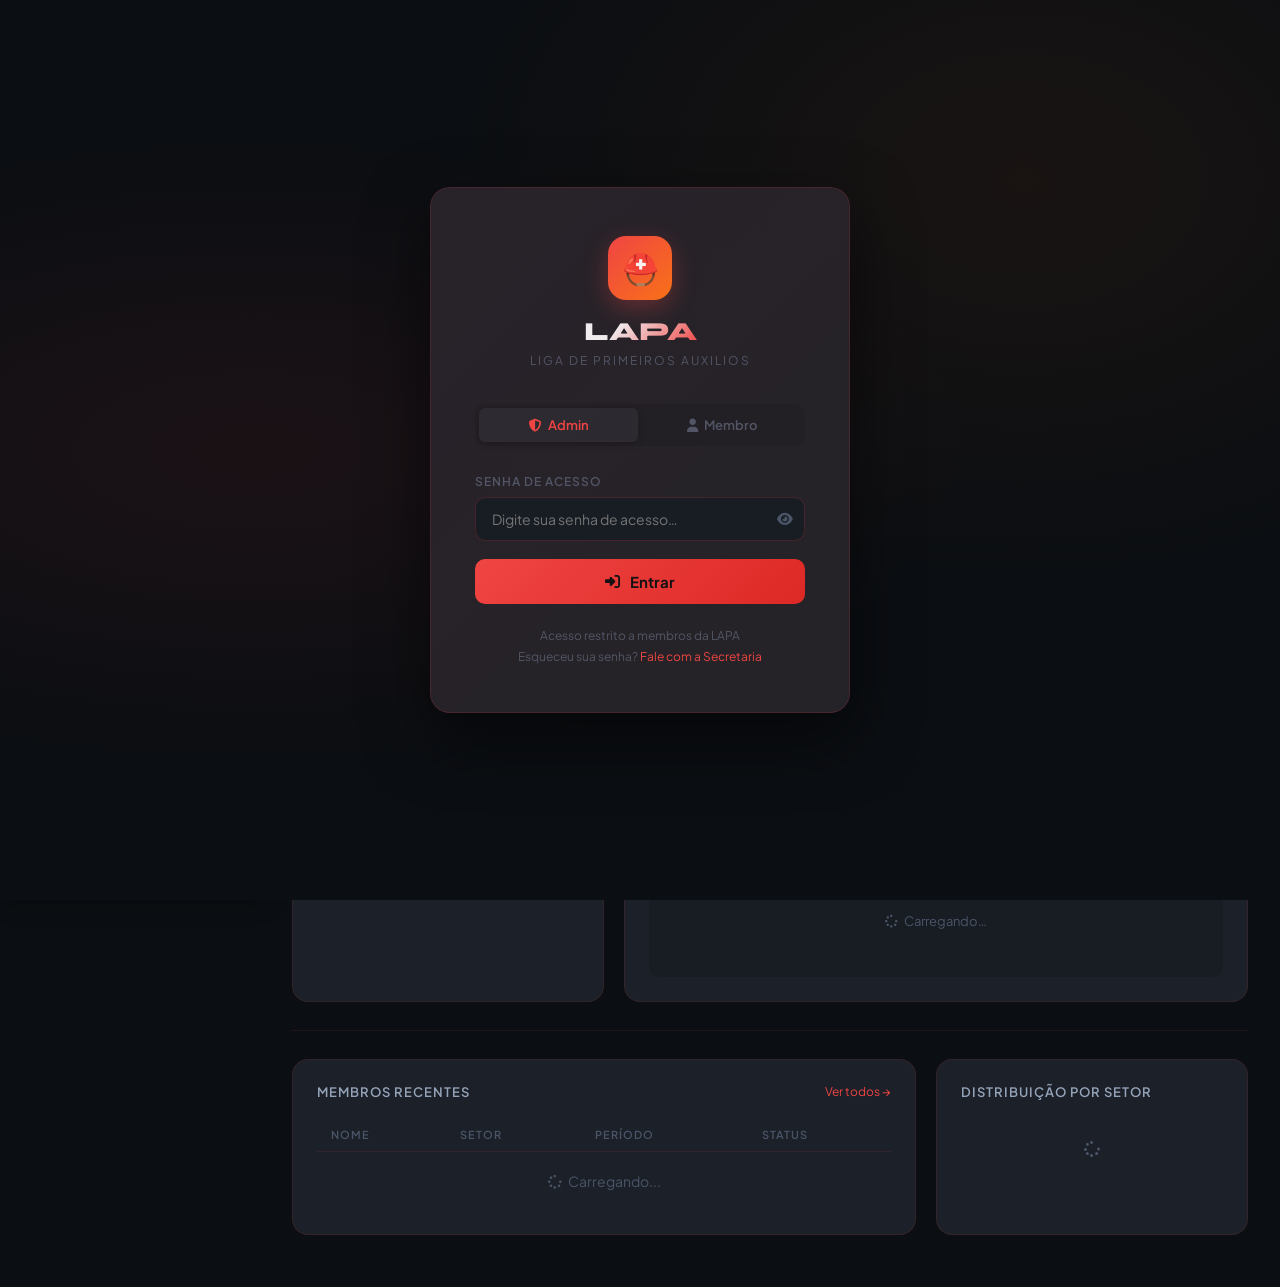
==== commit 31320c5e: "Add admin buttons for managing manifestations" ====
--- a/index.html
+++ b/index.html
@@ -4608,16 +4608,30 @@
           'Nenhuma solicitação em aberto.</div>';
       } else {
         listEl.innerHTML = abertas.map(o => {
-          const num  = String(o.ID || '').slice(-4) || '????';
-          const desc = o.Mensagem ? o.Mensagem.substring(0, 70) + (o.Mensagem.length > 70 ? '…' : '') : '—';
-          return `<div class="finance-row">
-            <div>
-              <div class="finance-desc">${esc(o.Tipo || 'Manifestação')}: ${esc(desc)}</div>
-              <div class="finance-cat">#${esc(num)} • Anônimo • ${formatDate(o.Data)} • ${esc(o.Tipo || '—')}</div>
-            </div>
-            <span class="badge ${statusBadge(o.Status)}">${esc(o.Status || '—')}</span>
-          </div>`;
-        }).join('');
+         listEl.innerHTML = abertas.map(o => {
+  const num  = String(o.ID || '').slice(-4) || '????';
+  const desc = o.Mensagem ? o.Mensagem.substring(0, 70) + (o.Mensagem.length > 70 ? '…' : '') : '—';
+  
+  // Botões visíveis apenas para admin
+  const adminBtns = isAdmin() ? `
+    <div style="display:flex;gap:6px;align-items:center">
+      <button class="btn btn-outline btn-sm" onclick="openOuvidoriaModal('${esc(o.ID)}','${esc(o.Tipo)}')" title="Responder / Alterar status">
+        <i class="fas fa-comment-dots"></i>
+      </button>
+      <button class="btn btn-outline btn-sm" style="color:var(--coral)" onclick="deleteOuvidoria('${esc(o.ID)}')" title="Excluir registro">
+        <i class="fas fa-trash"></i>
+      </button>
+    </div>` : '';
+
+  return `<div class="finance-row">
+    <div style="flex:1">
+      <div class="finance-desc">${esc(o.Tipo || 'Manifestação')}: ${esc(desc)}</div>
+      <div class="finance-cat">#${esc(num)} • Anônimo • ${formatDate(o.Data)} • ${esc(o.Status || 'Pendente')}</div>
+    </div>
+    <span class="badge ${statusBadge(o.Status)}">${esc(o.Status || '—')}</span>
+    ${adminBtns}
+  </div>`;
+}).join('');
       }
     }
   } catch(e) {
@@ -7493,6 +7507,23 @@
     showToast('Manifestação atualizada!', 'success'); closeOuvidoriaModal(); loadOuvidoria();
   } catch(e) { showToast('Erro: ' + e.message, 'error'); btn.disabled = false; btn.innerHTML = '<i class="fas fa-save"></i> Salvar & Atualizar'; }
 }
+async function deleteOuvidoria(id) {
+  if (!requireAdmin('excluir manifestações')) return;
+  customConfirm({
+    title: 'Excluir manifestação',
+    message: 'Deseja realmente excluir este registro? Esta ação não pode ser desfeita.',
+    confirmLabel: 'Excluir',
+    icon: 'fa-trash',
+    iconColor: 'var(--coral)',
+    onConfirm: async () => {
+      try {
+        await apiPost({ action: 'delete', sheet: 'Ouvidoria', id });
+        showToast('Manifestação excluída com sucesso.', 'success');
+        loadOuvidoria();
+      } catch(e) { showToast('Erro ao excluir: ' + e.message, 'error'); }
+    }
+  });
+}
 </script>
 </body>
 </html>
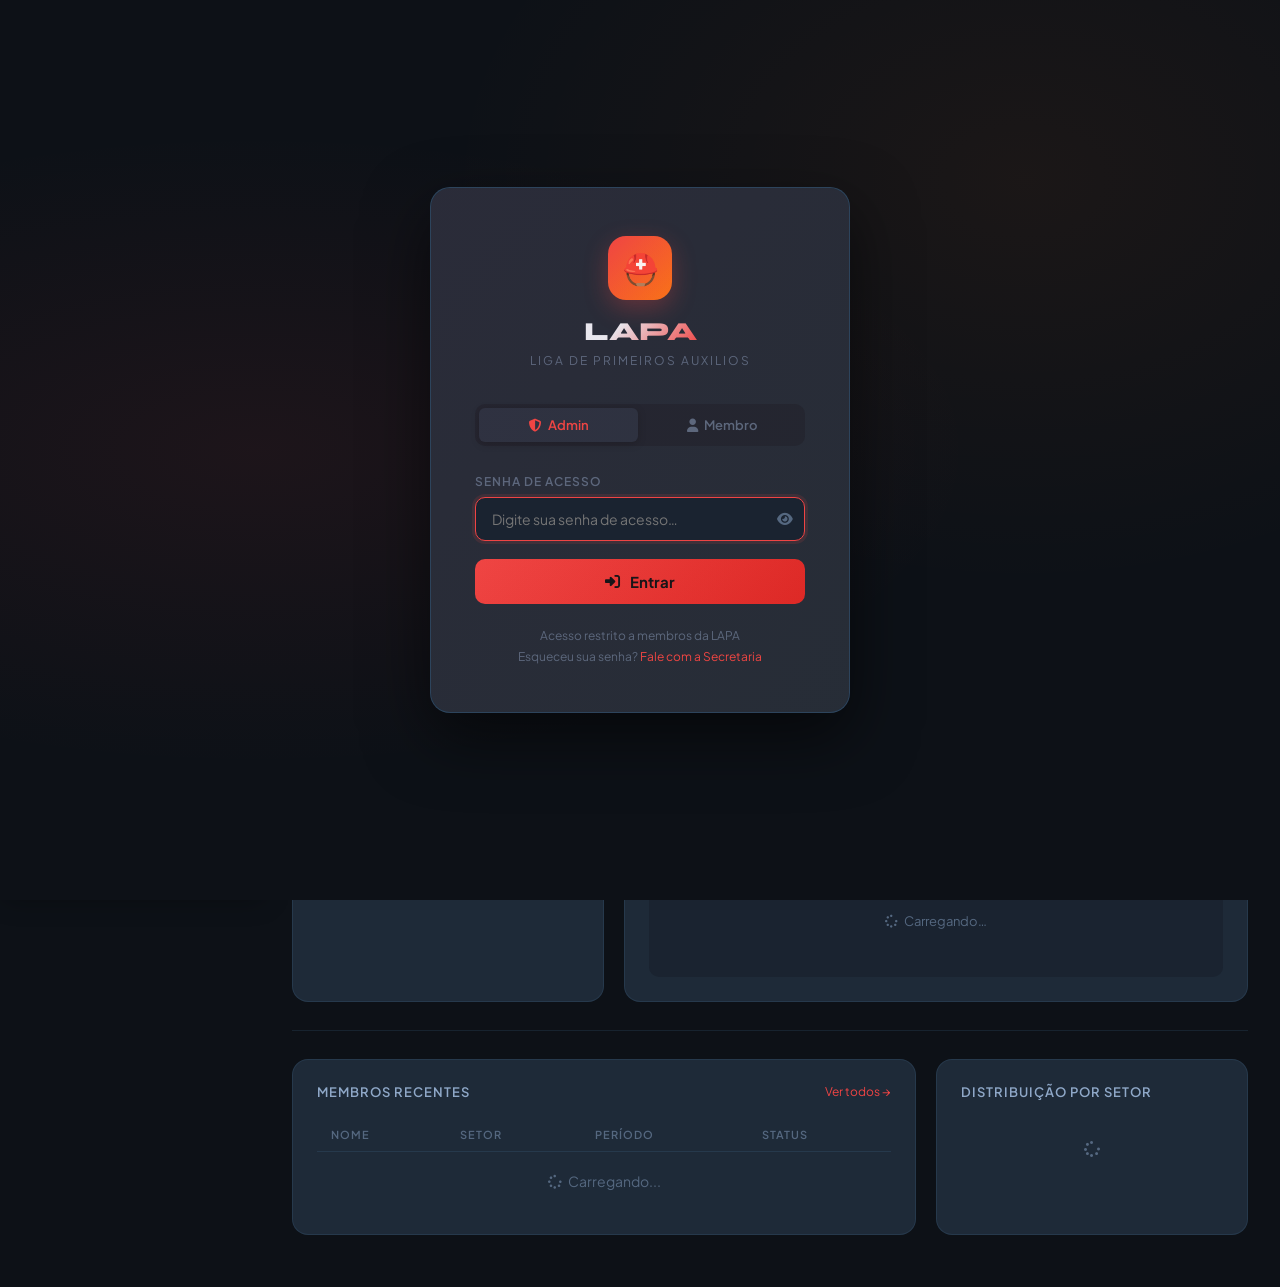
==== commit 112be718: "Update index.html" ====
--- a/index.html
+++ b/index.html
@@ -4608,7 +4608,6 @@
           'Nenhuma solicitação em aberto.</div>';
       } else {
         listEl.innerHTML = abertas.map(o => {
-         listEl.innerHTML = abertas.map(o => {
   const num  = String(o.ID || '').slice(-4) || '????';
   const desc = o.Mensagem ? o.Mensagem.substring(0, 70) + (o.Mensagem.length > 70 ? '…' : '') : '—';
   
